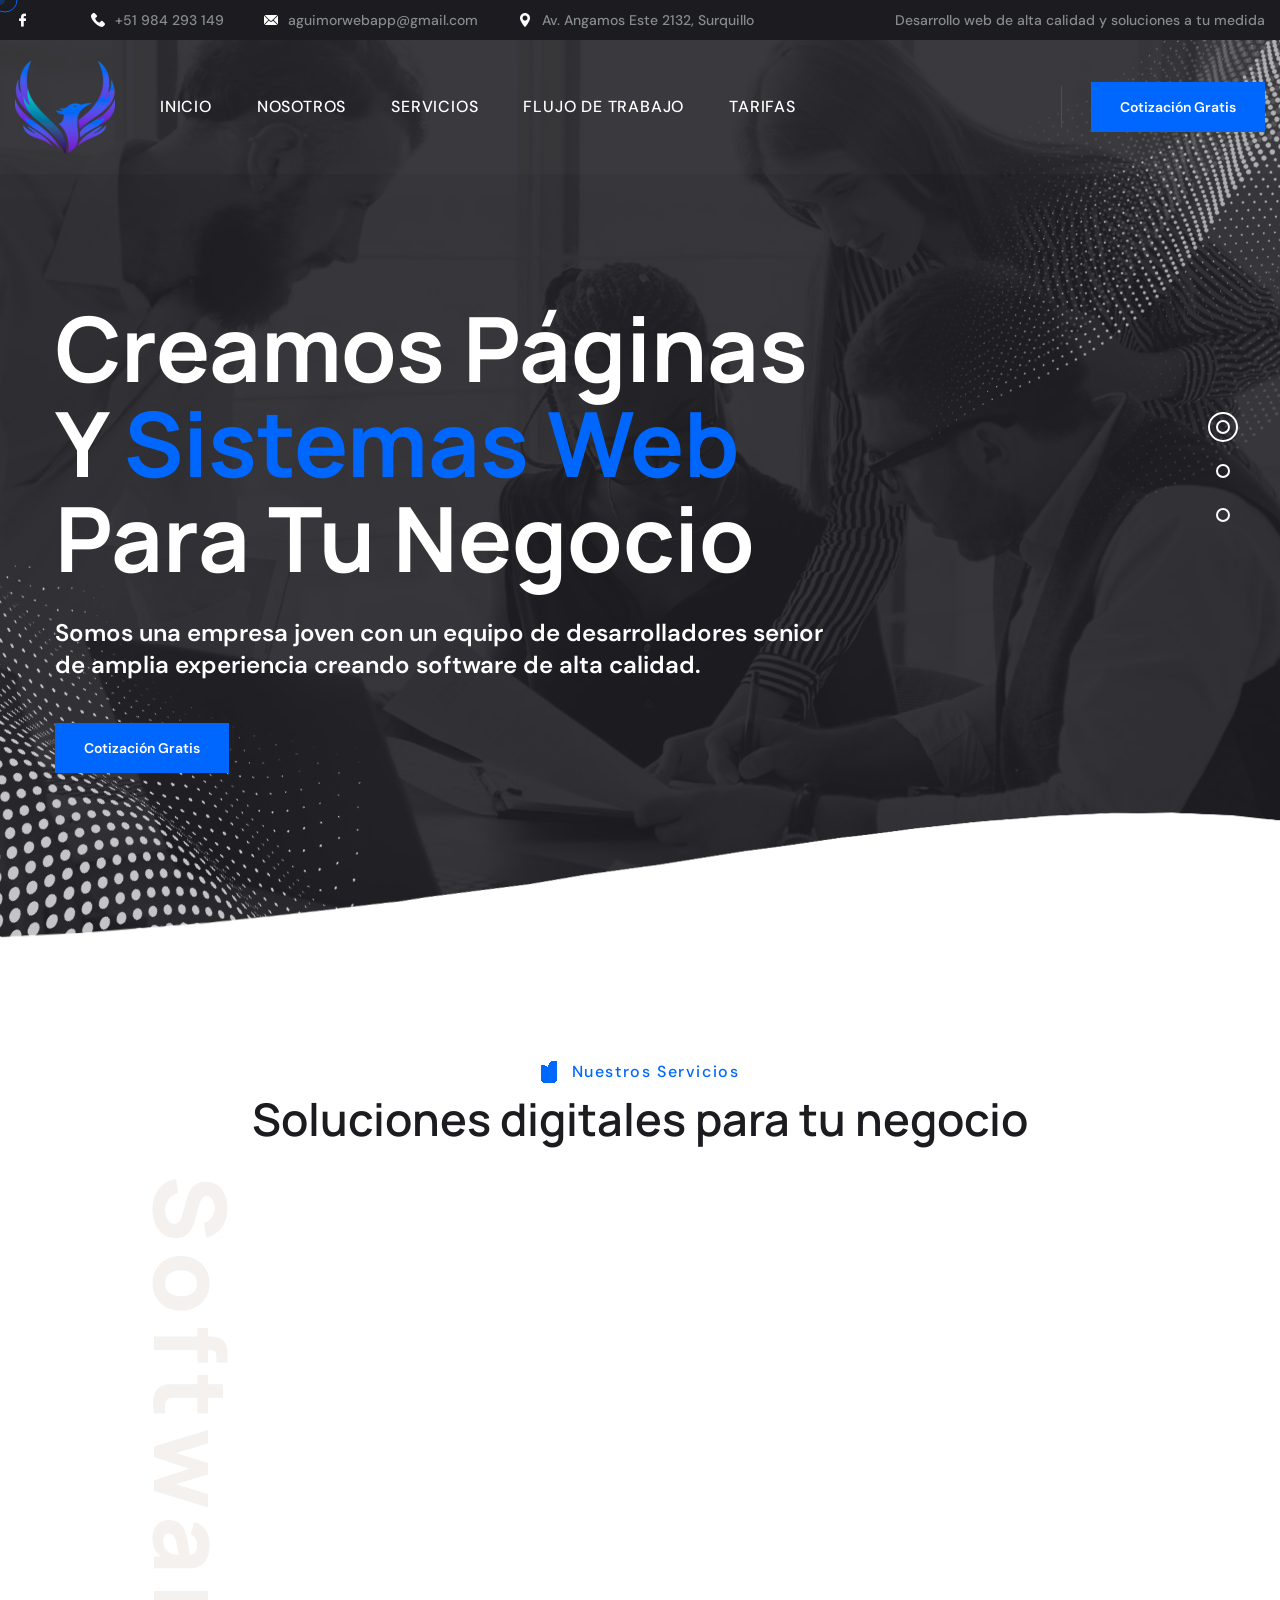
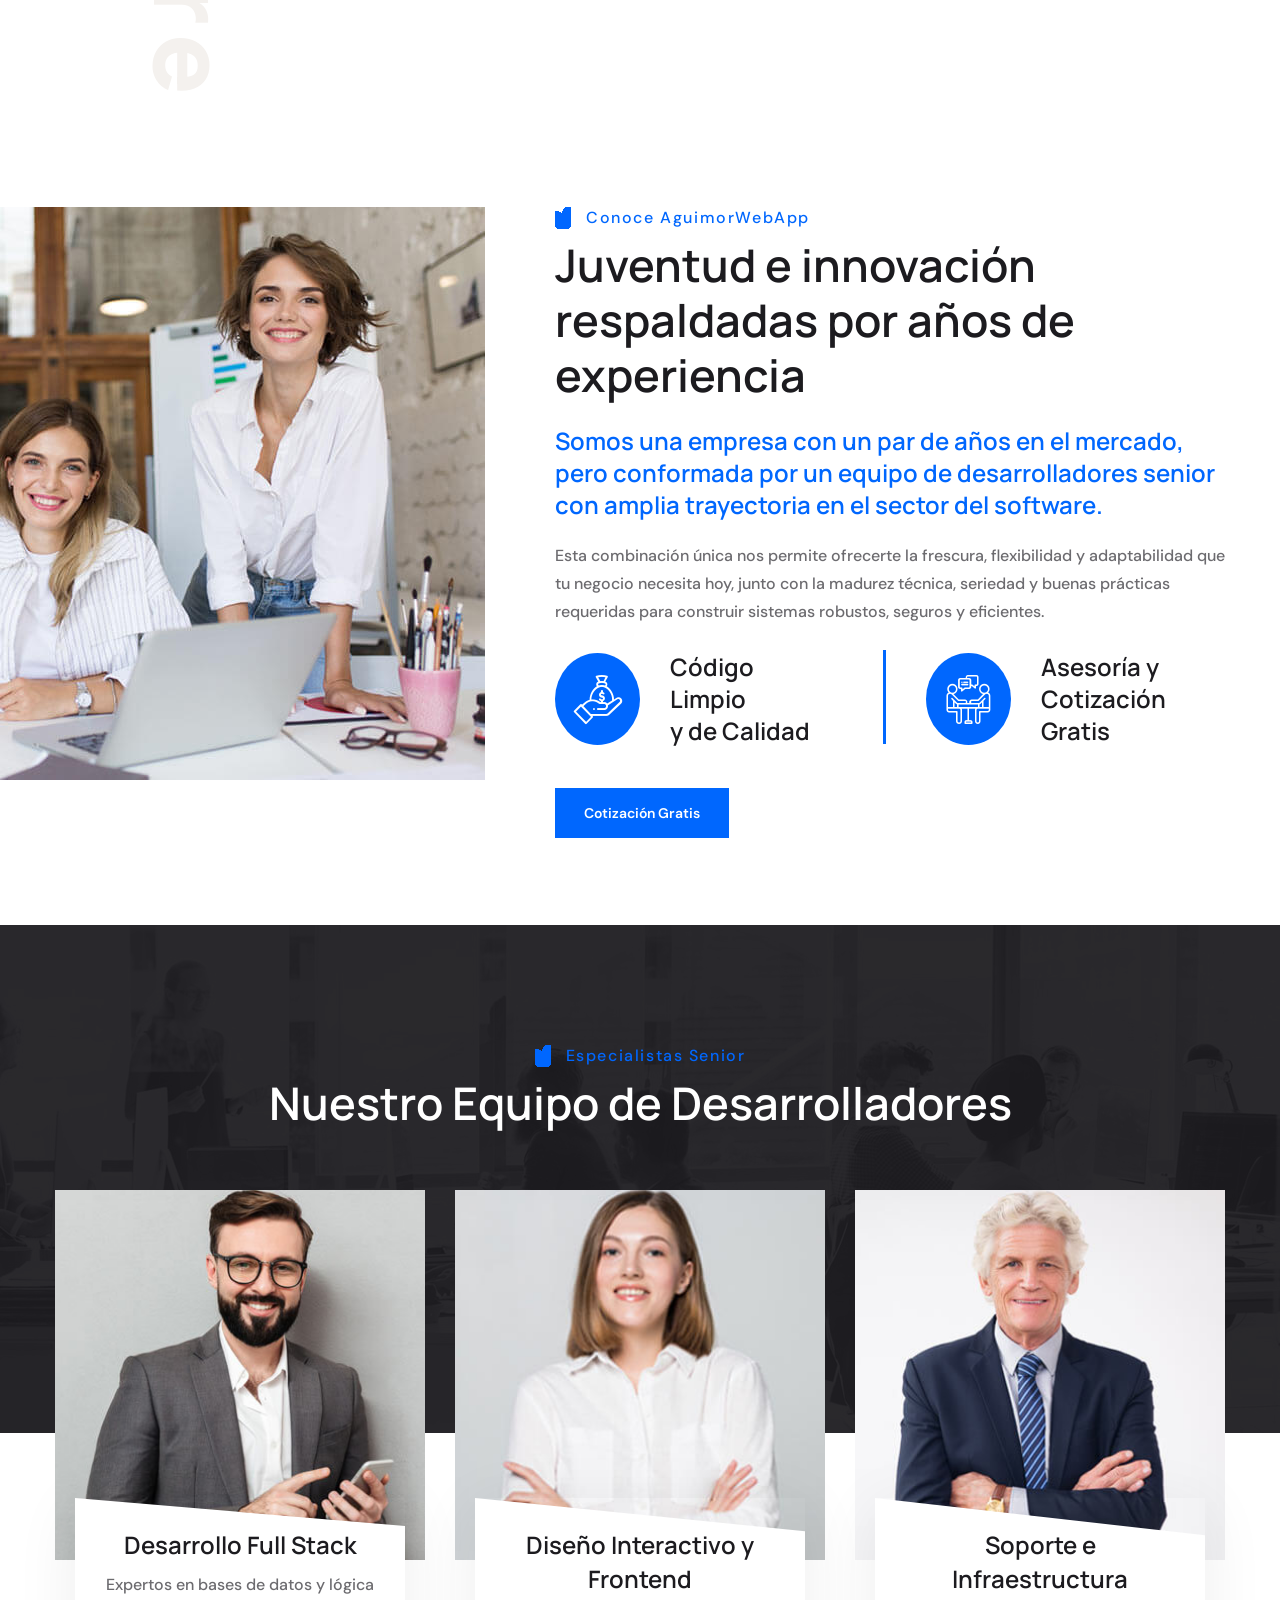
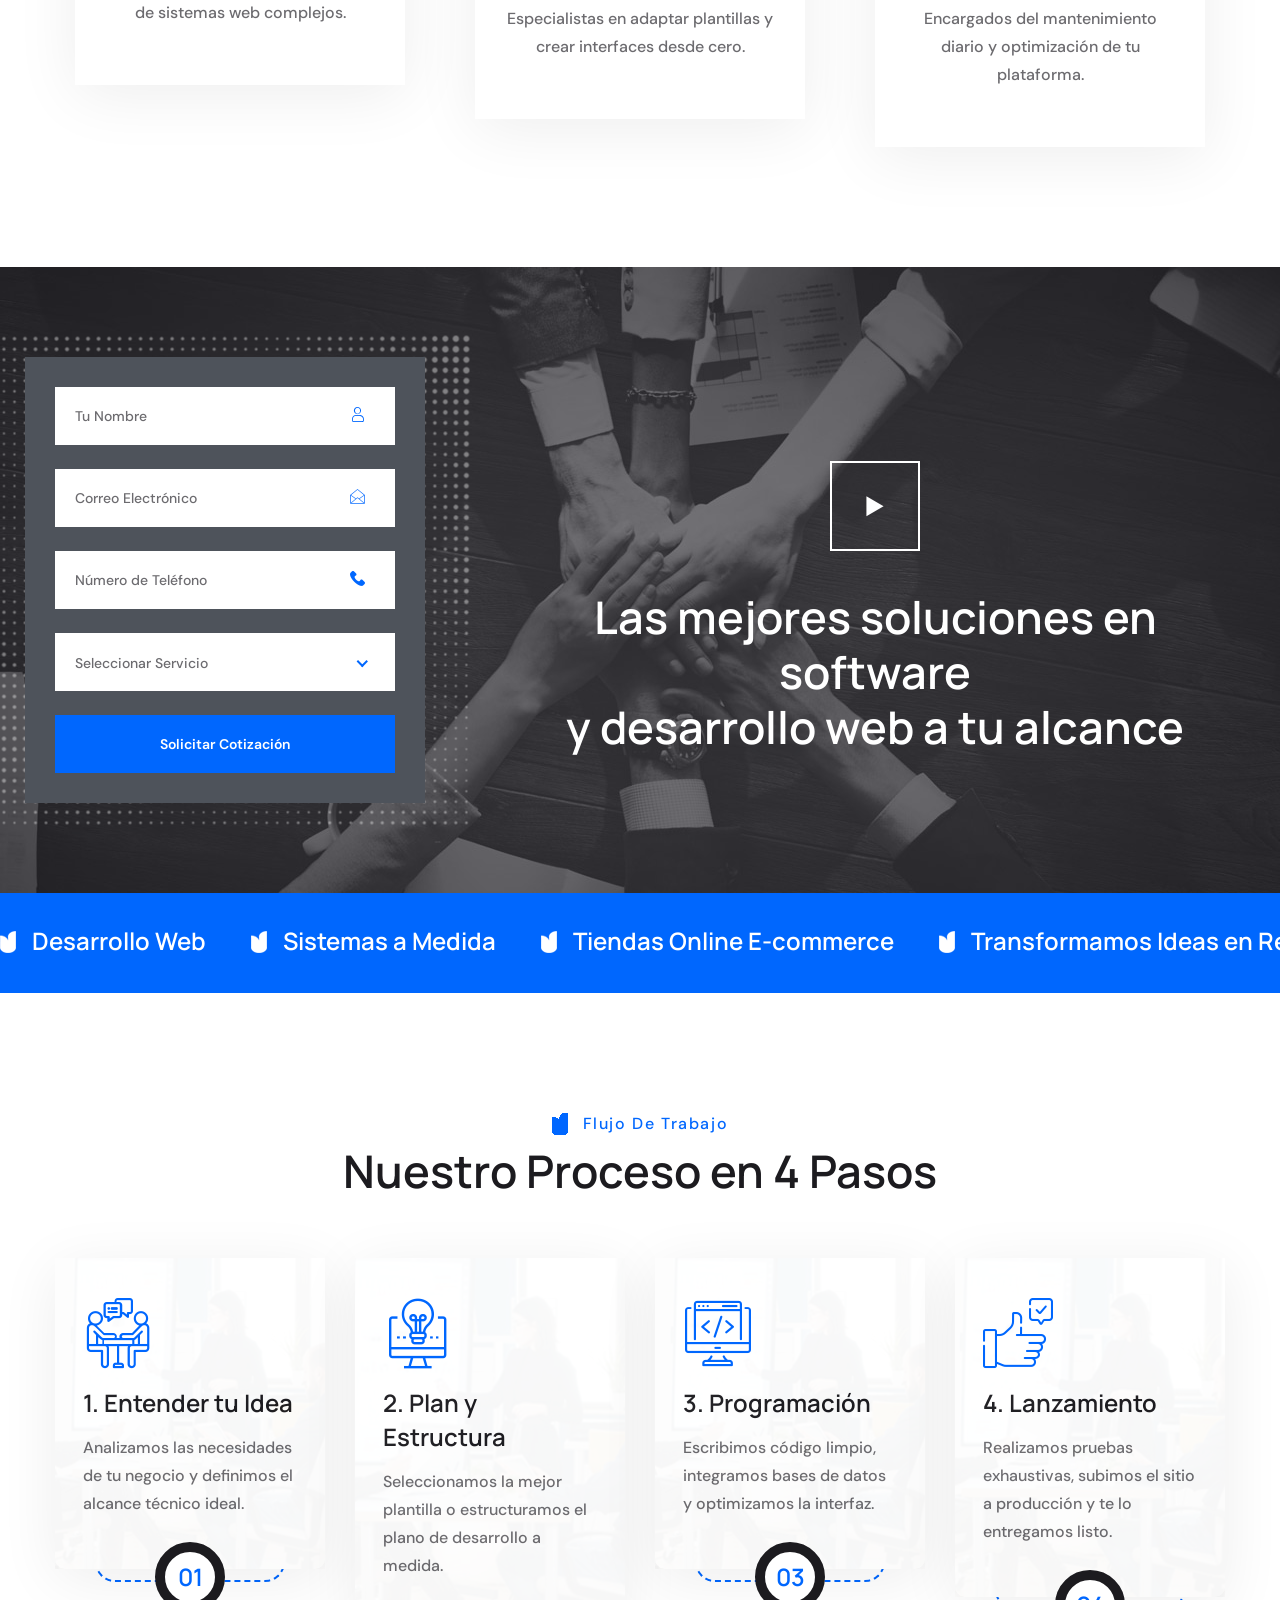
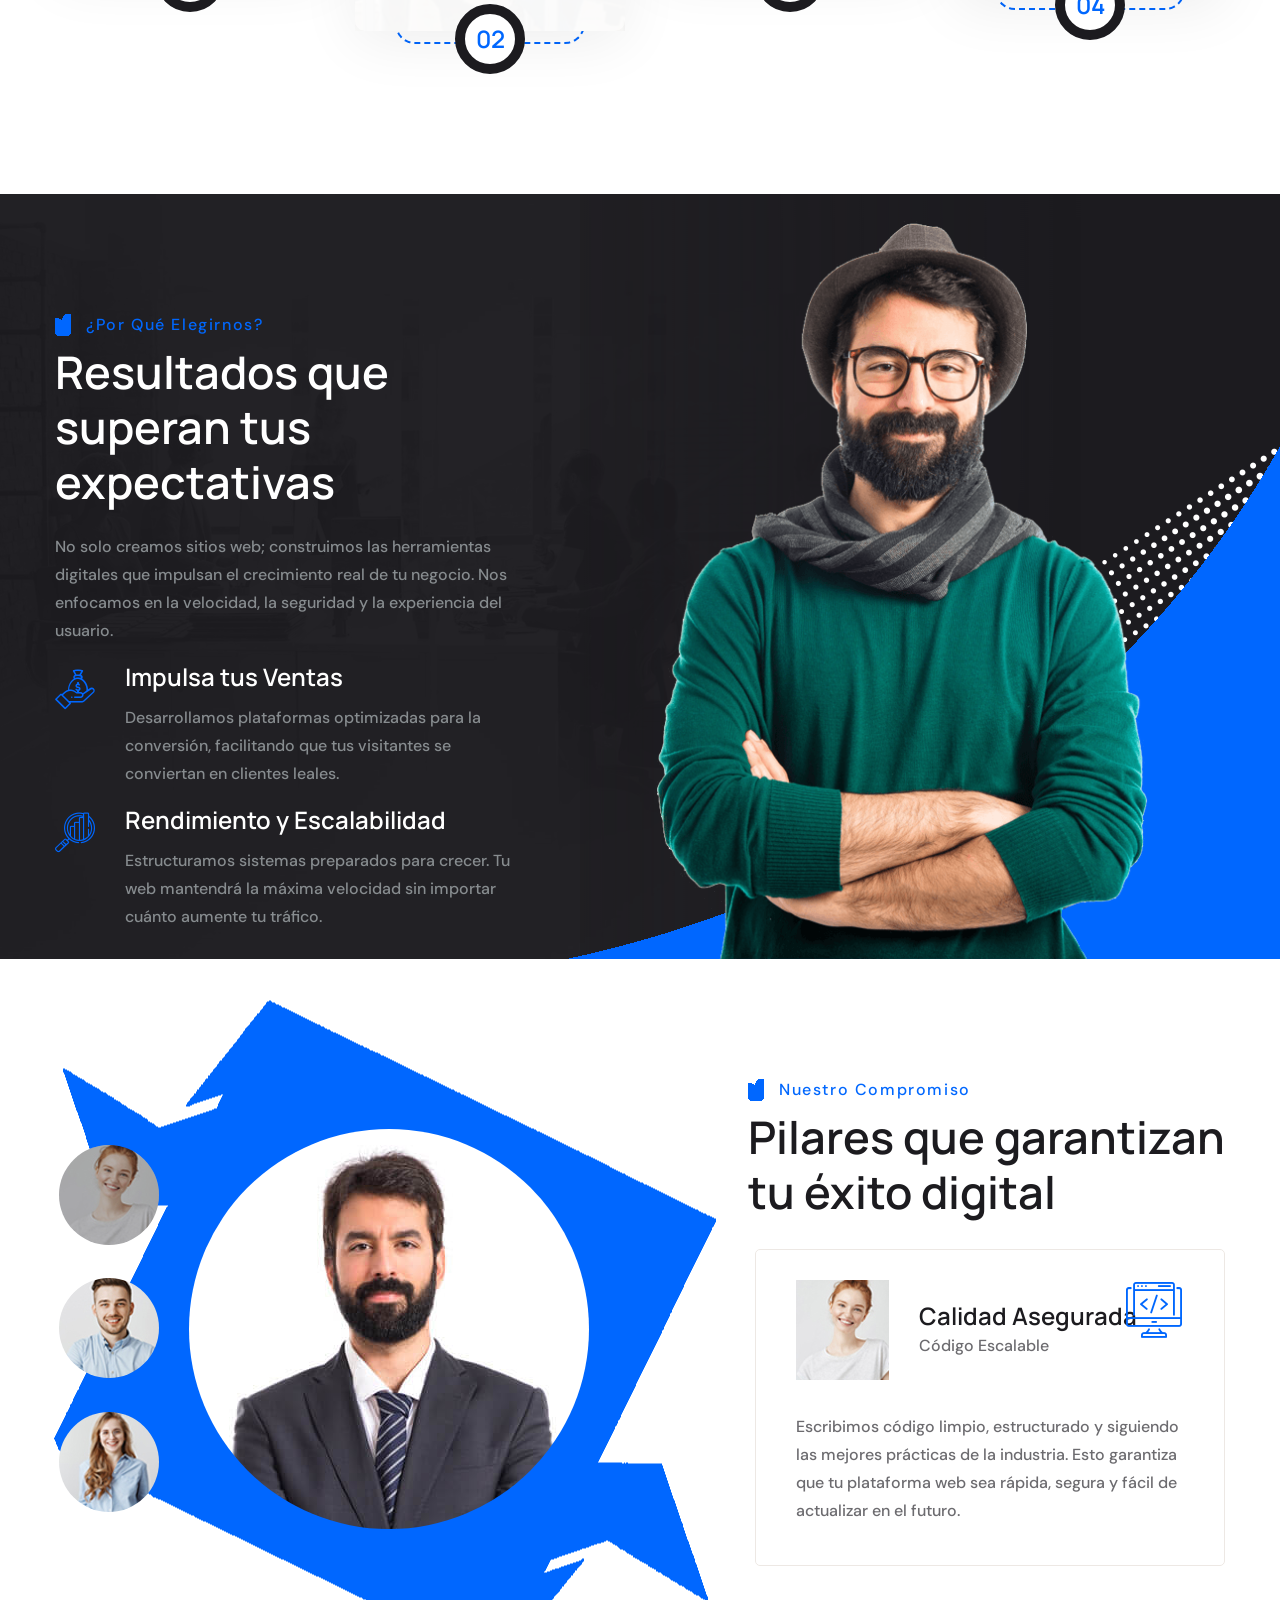
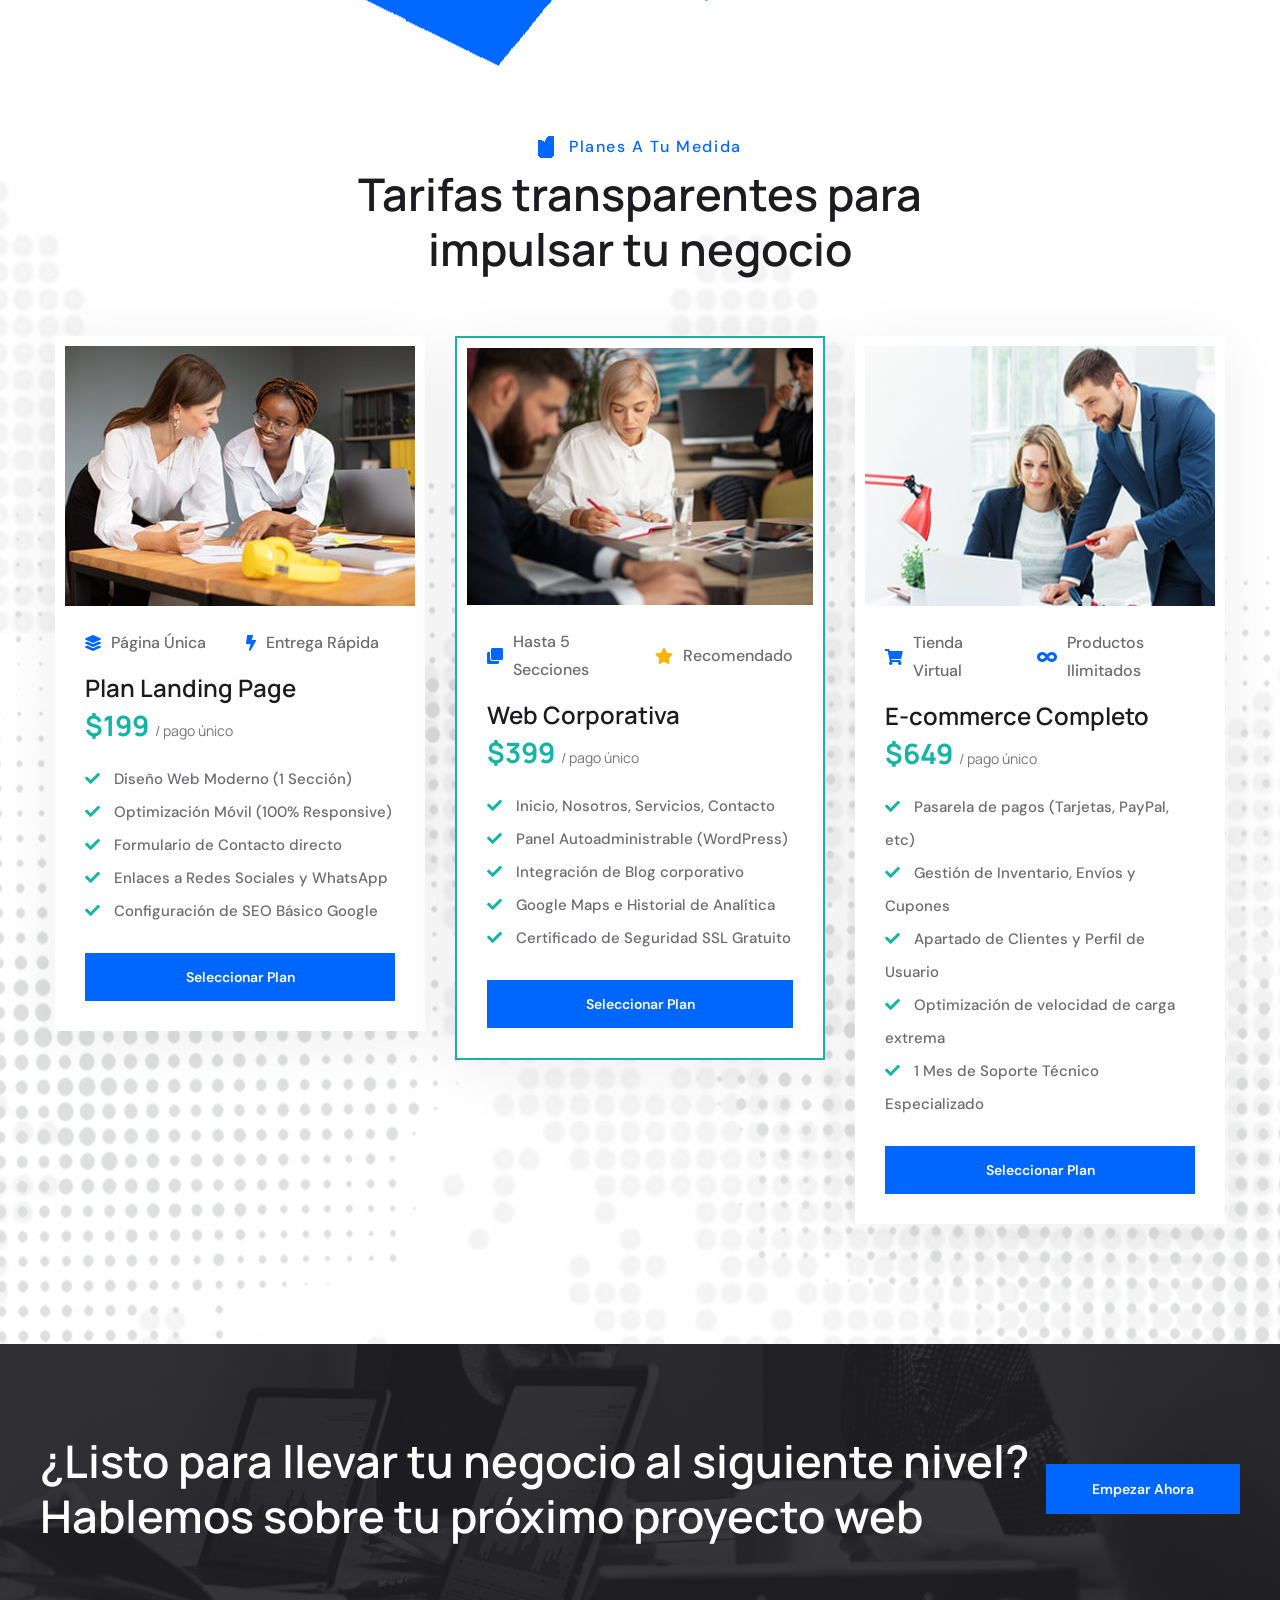
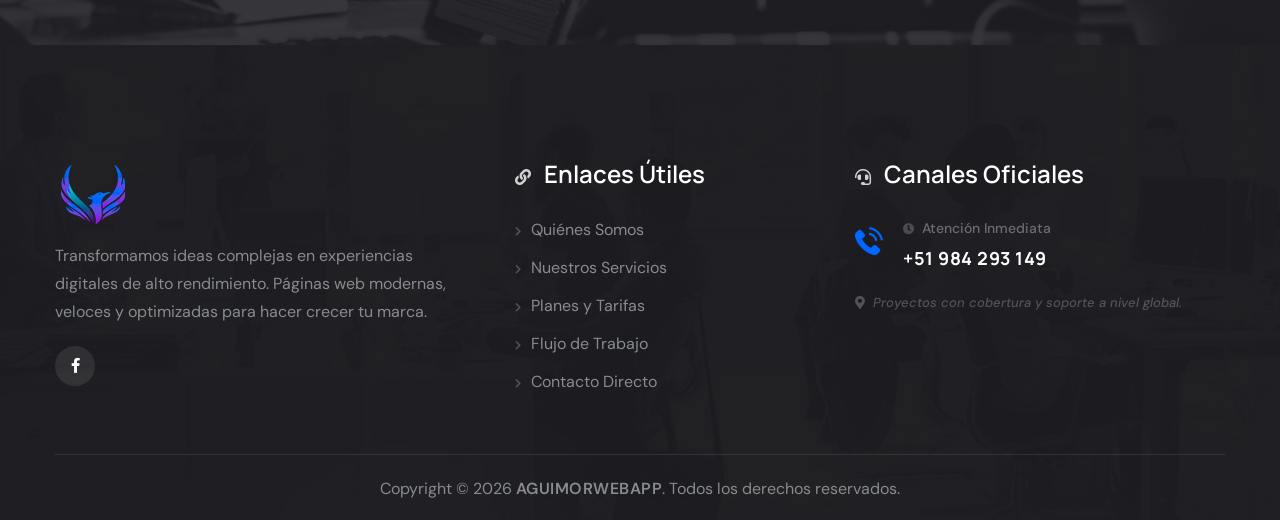
==== index.html @ 5866ac48 "first commit" ====
<!DOCTYPE html>
<html lang="en">


<!-- Mirrored from weblayout.mnsithub.com/php/webplateone/zefxa/index.php by HTTrack Website Copier/3.x [XR&CO'2014], Sun, 17 May 2026 20:14:51 GMT -->
<!-- Added by HTTrack --><meta http-equiv="content-type" content="text/html;charset=UTF-8" /><!-- /Added by HTTrack -->
<head>
    <meta charset="UTF-8" />
    <meta name="viewport" content="width=device-width, initial-scale=1.0" />
    <title>AguimorWebApp || Desarrollo de Páginas Web y Sistemas para Negocios</title>
    <!-- favicons Icons -->
    <link rel="apple-touch-icon" sizes="180x180" href="assets/images/favicons/apple-touch-icon.png" />
    <link rel="icon" type="image/png" sizes="32x32" href="assets/images/favicons/favicon-32x32.png" />
    <link rel="icon" type="image/png" sizes="16x16" href="assets/images/favicons/favicon-16x16.png" />
    <link rel="manifest" href="assets/images/favicons/site.webmanifest" />
    <meta name="description" content="En AguimorWebApp creamos páginas web y sistemas a medida para tu negocio. Páginas informativas, e-commerce y soporte técnico diario por desarrolladores expertos." />

    <!-- fonts -->
    <link rel="preconnect" href="https://fonts.googleapis.com/">

    <link rel="preconnect" href="https://fonts.gstatic.com/" crossorigin>



    <link href="https://fonts.googleapis.com/css2?family=Manrope:wght@200..800&amp;display=swap" rel="stylesheet">

    <link
        href="https://fonts.googleapis.com/css2?family=DM+Sans:ital,opsz,wght@0,9..40,100..1000;1,9..40,100..1000&amp;display=swap"
        rel="stylesheet">

    <link rel="stylesheet" href="assets/vendors/bootstrap/css/bootstrap.min.css" />
    <link rel="stylesheet" href="assets/vendors/animate/animate.min.css" />
    <link rel="stylesheet" href="assets/vendors/animate/custom-animate.css" />
    <link rel="stylesheet" href="assets/vendors/fontawesome/css/all.min.css" />
    <link rel="stylesheet" href="assets/vendors/jarallax/jarallax.css" />
    <link rel="stylesheet" href="assets/vendors/jquery-magnific-popup/jquery.magnific-popup.css" />
    <link rel="stylesheet" href="assets/vendors/odometer/odometer.min.css" />
    <link rel="stylesheet" href="assets/vendors/swiper/swiper.min.css" />
    <link rel="stylesheet" href="assets/vendors/zefxa-icons/style.css">
    <link rel="stylesheet" href="assets/vendors/owl-carousel/owl.carousel.min.css" />
    <link rel="stylesheet" href="assets/vendors/owl-carousel/owl.theme.default.min.css" />
    <link rel="stylesheet" href="assets/vendors/bootstrap-select/css/bootstrap-select.min.css" />
    <link rel="stylesheet" href="assets/vendors/nice-select/nice-select.css" />
    <link rel="stylesheet" href="assets/vendors/jquery-ui/jquery-ui.css" />
    <link rel="stylesheet" href="assets/vendors/reey-font/stylesheet.css" />

    <!-- template styles -->
    <link rel="stylesheet" href="assets/css/zefxa.css" />
    <link rel="stylesheet" href="assets/css/zefxa-responsive.css" />
</head>

<body class="custom-cursor">

    <div class="custom-cursor__cursor"></div>
    <div class="custom-cursor__cursor-two"></div>





    <div class="preloader">
        <div class="preloader__image"></div>
    </div>
    <!-- /.preloader -->





    <div class="page-wrapper">    
        <header class="main-header">
            <div class="main-menu__top">
                <div class="container">
                    <div class="main-menu__top-inner">
                        <div class="main-menu__top-left">
                            <div class="main-menu__social">
                                <a href="https://www.facebook.com/profile.php?id=61550302281507"><i class="icon-facebook"></i></a>
                                
                               
                            </div>
                            <ul class="list-unstyled main-menu__contact-list">
                                <li>
                                    <div class="icon">
                                        <i class="icon-phone-call"></i>
                                    </div>
                                    <div class="text">
                                        <p><a href="tel:+51984293149">+51 984 293 149</a>
                                        </p>
                                    </div>
                                </li>
                                <li>
                                    <div class="icon">
                                        <i class="icon-mail"></i>
                                    </div>
                                    <div class="text">
                                        <p><a href="mailto:aguimorwebapp@gmail.com">aguimorwebapp@gmail.com</a>
                                        </p>
                                    </div>
                                </li>
                               <li>
                                    <div class="icon">
                                        <i class="icon-maps-and-flags"></i>
                                    </div>
                                    <div class="text">
                                        <p>Av. Angamos Este 2132, Surquillo</p>
                                    </div>
                                </li>
                            </ul>
                        </div>
                        <div class="main-menu__top-right">
                            <p class="main-menu__top-text">Desarrollo web de alta calidad y soluciones a tu medida</p>
                        </div>
                    </div>
                </div>
            </div>
            <nav class="main-menu">
                <div class="main-menu__wrapper">
                    <div class="container">
                        <div class="main-menu__wrapper-inner">
                            <div class="main-menu__left">
                                <div class="main-menu__logo">
                                    <a href="#inicio"><img src="assets/images/resources/logo-1.png" alt="AguimorWebApp Logo"></a>
                                </div>
                                <div class="main-menu__main-menu-box">
                                    <a href="#" class="mobile-nav__toggler"><i class="fa fa-bars"></i></a>
                                    <ul class="main-menu__list">
                                        <li>
                                            <a href="#inicio">Inicio
                                                <span class="main-menu-border"></span>
                                            </a>
                                        </li>
                                        <li>
                                            <a href="#nosotros">Nosotros
                                                <span class="main-menu-border"></span>
                                            </a>
                                        </li>
                                        <li>
                                            <a href="#servicios">Servicios
                                                <span class="main-menu-border"></span>
                                            </a>
                                        </li>
                                        <li>
                                            <a href="#proceso">Flujo de Trabajo
                                                <span class="main-menu-border"></span>
                                            </a>
                                        </li>
                                        <li>
                                            <a href="#tarifas">Tarifas
                                                <span class="main-menu-border"></span>
                                            </a>
                                        </li>
                                    </ul>  
                                </div>
                            </div>
                            <div class="main-menu__right">
                                
                                <div class="main-menu__btn-box">
                                    <a href="#cotizar" class="main-menu__btn thm-btn">Cotización Gratis</a>
                                </div>
                            </div>
                        </div>
                    </div>
                </div>
            </nav>
        </header>

        <div class="stricky-header stricked-menu main-menu">
            <div class="sticky-header__content"></div><!-- /.sticky-header__content -->
        </div><!-- /.stricky-header --><!--Main Slider Start-->
<section class="main-slider">
            <div class="swiper-container thm-swiper__slider" data-swiper-options='{"slidesPerView": 1, "loop": true,
                "effect": "fade",
                "pagination": {
                "el": "#main-slider-pagination",
                "type": "bullets",
                "clickable": true
                },
                "navigation": {
                "nextEl": "#main-slider__swiper-button-next",
                "prevEl": "#main-slider__swiper-button-prev"
                },
                "autoplay": {
                    "delay": 8000
                } 
            }'>
                <div class="swiper-wrapper">

                    <div class="swiper-slide">
                        <div class="main-slider__bg"
                            style="background-image: url(assets/images/backgrounds/slider-1-1.jpg);"></div>
                        <div class="main-slider__shape-bg"
                            style="background-image: url(assets/images/shapes/main-slider-shape-bg.png);"></div>
                        <div class="main-slider__shape-1 float-bob-y">
                            <img src="assets/images/shapes/main-slider-shape-1.png" alt="">
                        </div>
                        <div class="main-slider__shape-2 img-bounce">
                            <img src="assets/images/shapes/main-slider-shape-2.png" alt="">
                        </div>
                        <div class="main-slider__shape-3 float-bob-x">
                            <img src="assets/images/shapes/main-slider-shape-3.png" alt="">
                        </div>
                        <div class="container" id="inicio">
                            <div class="row">
                                <div class="col-xl-12">
                                    <div class="main-slider__content">
                                        <h2 class="main-slider__title">Creamos Páginas <br> y <span>Sistemas Web</span> <br>
                                            para tu Negocio</h2>
                                        <p class="main-slider__text">Somos una empresa joven con un equipo de desarrolladores senior <br>
                                            de amplia experiencia creando software de alta calidad.</p>
                                        <div class="main-slider__btn-box">
                                            <a href="#cotizar" class="main-slider__btn thm-btn">Cotización Gratis</a>
                                        </div>
                                    </div>
                                </div>
                            </div>
                        </div>
                    </div>

                    <div class="swiper-slide">
                        <div class="main-slider__bg"
                            style="background-image: url(assets/images/backgrounds/slider-1-2.jpg);"></div>
                        <div class="main-slider__shape-bg"
                            style="background-image: url(assets/images/shapes/main-slider-shape-bg.png);"></div>
                        <div class="main-slider__shape-1 float-bob-y">
                            <img src="assets/images/shapes/main-slider-shape-1.png" alt="">
                        </div>
                        <div class="main-slider__shape-2 img-bounce">
                            <img src="assets/images/shapes/main-slider-shape-2.png" alt="">
                        </div>
                        <div class="main-slider__shape-3 float-bob-x">
                            <img src="assets/images/shapes/main-slider-shape-3.png" alt="">
                        </div>
                        <div class="container" id="inicio">
                            <div class="row">
                                <div class="col-xl-12">
                                    <div class="main-slider__content">
                                        <h2 class="main-slider__title">Impulsa tu Negocio <br> al Mundo <span>Digital</span> <br>
                                            con AguimorWebApp</h2>
                                        <p class="main-slider__text">Diseñamos páginas web y sistemas a medida respaldados por <br>
                                            desarrolladores senior con años de sólida trayectoria en el sector.</p>
                                        <div class="main-slider__btn-box">
                                            <a href="#cotizar" class="main-slider__btn thm-btn">Cotización Gratis</a>
                                        </div>
                                    </div>
                                </div>
                            </div>
                        </div>
                    </div>

                    <div class="swiper-slide">
                        <div class="main-slider__bg"
                            style="background-image: url(assets/images/backgrounds/slider-1-3.jpg);"></div>
                        <div class="main-slider__shape-bg"
                            style="background-image: url(assets/images/shapes/main-slider-shape-bg.png);"></div>
                        <div class="main-slider__shape-1 float-bob-y">
                            <img src="assets/images/shapes/main-slider-shape-1.png" alt="">
                        </div>
                        <div class="main-slider__shape-2 img-bounce">
                            <img src="assets/images/shapes/main-slider-shape-2.png" alt="">
                        </div>
                        <div class="main-slider__shape-3 float-bob-x">
                            <img src="assets/images/shapes/main-slider-shape-3.png" alt="">
                        </div>
                        <div class="container">
                            <div class="row">
                                <div class="col-xl-12">
                                    <div class="main-slider__content">
                                        <h2 class="main-slider__title">Páginas a Medida <br> y <span>Soporte Diario</span> <br>
                                            para tu Web</h2>
                                        <p class="main-slider__text">Desarrollamos desde cero o usando tu plantilla favorita. <br>
                                            Incluimos mantenimiento continuo para que nunca dejes de vender.</p>
                                        <div class="main-slider__btn-box">
                                            <a href="#cotizar" class="main-slider__btn thm-btn">Cotización Gratis</a>
                                        </div>
                                    </div>
                                </div>
                            </div>
                        </div>
                    </div>



                </div>

                <div class="swiper-pagination" id="main-slider-pagination"></div>
                <!-- If we need navigation buttons -->

            </div>
        </section>
        <!--Main Slider End--><!--Services One Start-->
<section class="services-one" id="servicios">
            <h3 class="services-one__big-text">Software</h3>
            <div class="container">
                <div class="section-title text-center">
                    <div class="section-title__tagline-box">
                        <div class="section-title__tagline-shape">
                            <img src="assets/images/shapes/section-title-tagline-shape.png" alt="">
                        </div>
                        <span class="section-title__tagline">Nuestros Servicios</span>
                    </div>
                    <h2 class="section-title__title">Soluciones digitales para tu negocio</h2>
                </div>
                <div class="row">
                    <div class="col-xl-3 col-lg-6 col-md-6 wow fadeInLeft" data-wow-delay="100ms">
                        <div class="services-one__single">
                            <div class="services-one__img-box">
                                <div class="services-one__img">
                                    <img src="assets/images/services/services-1-1.jpg" alt="Páginas Informativas">
                                </div>
                            </div>
                            <div class="services-one__content-wrap">
                                <div class="services-one__icon">
                                    <span class="icon-coding"></span>
                                </div>
                                <div class="services-one__content">
                                    <h3 class="services-one__title"><a href="#cotizar">Páginas Informativas</a></h3>
                                    <p class="services-one__text">Muestra tu identidad, servicios y capta clientes. Diseños desde cero o usando plantillas adaptadas a tu gusto.</p>
                                </div>
                            </div>
                        </div>
                    </div>
                    <div class="col-xl-3 col-lg-6 col-md-6 wow fadeInLeft" data-wow-delay="300ms">
                        <div class="services-one__single">
                            <div class="services-one__img-box">
                                <div class="services-one__img">
                                    <img src="assets/images/services/services-1-2.jpg" alt="E-commerce y Tiendas Online">
                                </div>
                            </div>
                            <div class="services-one__content-wrap">
                                <div class="services-one__icon">
                                    <span class="icon-curve"></span>
                                </div>
                                <div class="services-one__content">
                                    <h3 class="services-one__title"><a href="#cotizar">E-commerce / Tiendas</a></h3>
                                    <p class="services-one__text">Lleva tus ventas al siguiente nivel con un carrito de compras intuitivo, seguro y totalmente optimizado.</p>
                                </div>
                            </div>
                        </div>
                    </div>
                    <div class="col-xl-3 col-lg-6 col-md-6 wow fadeInRight" data-wow-delay="600ms">
                        <div class="services-one__single">
                            <div class="services-one__img-box">
                                <div class="services-one__img">
                                    <img src="assets/images/services/services-1-3.jpg" alt="Sistemas Web Administrativos">
                                </div>
                            </div>
                            <div class="services-one__content-wrap">
                                <div class="services-one__icon">
                                    <span class="icon-creative"></span>
                                </div>
                                <div class="services-one__content">
                                    <h3 class="services-one__title"><a href="#cotizar">Sistemas Administrativos</a></h3>
                                    <p class="services-one__text">Sistemas a medida con bases de datos para automatizar procesos, gestionar usuarios, inventarios o control interno.</p>
                                </div>
                            </div>
                        </div>
                    </div>
                    <div class="col-xl-3 col-lg-6 col-md-6 wow fadeInRight" data-wow-delay="900ms">
                        <div class="services-one__single">
                            <div class="services-one__img-box">
                                <div class="services-one__img">
                                    <img src="assets/images/services/services-1-4.jpg" alt="Soporte y Mantenimiento Diario">
                                </div>
                            </div>
                            <div class="services-one__content-wrap">
                                <div class="services-one__icon">
                                    <span class="icon-productivity"></span>
                                </div>
                                <div class="services-one__content">
                                    <h3 class="services-one__title"><a href="#soporte">Soporte y Mantenimiento</a></h3>
                                    <p class="services-one__text">Cuidamos de tu web todos los días. Soporte continuo para asegurar que tu plataforma funcione al 100% siempre.</p>
                                </div>
                            </div>
                        </div>
                    </div>
                    </div>
            </div>
        </section>
        <!--Services One End-->        <!--About One Start-->
        <section class="about-one" id="nosotros">
            <div class="container">
                <div class="row">
                    <div class="col-xl-5">
                        <div class="about-one__left wow fadeInLeft" data-wow-delay="100ms">
                            <div class="about-one__img">
                                <img src="assets/images/resources/about-one-img-1.jpg" alt="Equipo de AguimorWebApp">
                            </div>
                        </div>
                    </div>
                    <div class="col-xl-7">
                        <div class="about-one__right wow fadeInRight" data-wow-delay="300ms">
                            <div class="section-title text-left">
                                <div class="section-title__tagline-box">
                                    <div class="section-title__tagline-shape">
                                        <img src="assets/images/shapes/section-title-tagline-shape.png" alt="">
                                    </div>
                                    <span class="section-title__tagline">Conoce AguimorWebApp</span>
                                </div>
                                <h2 class="section-title__title">Juventud e innovación respaldadas por años de experiencia</h2>
                            </div>
                            <p class="about-one__big-text">Somos una empresa con un par de años en el mercado, pero conformada por un equipo de desarrolladores senior con amplia trayectoria en el sector del software.</p>
                            <p class="about-one__text">Esta combinación única nos permite ofrecerte la frescura, flexibilidad y adaptabilidad que tu negocio necesita hoy, junto con la madurez técnica, seriedad y buenas prácticas requeridas para construir sistemas robustos, seguros y eficientes.</p>
                            <ul class="about-one__points list-unstyled">
                                <li>
                                    <div class="icon">
                                        <span class="icon-profit"></span>
                                    </div>
                                    <h4>Código Limpio <br> y de Calidad</h4>
                                </li>
                                <li>
                                    <div class="icon">
                                        <span class="icon-discussion"></span>
                                    </div>
                                    <h4>Asesoría y <br> Cotización Gratis</h4>
                                </li>
                            </ul>
                            <div class="about-one__btn-box">
                                <a href="#cotizar" class="about-one__btn thm-btn">Cotización Gratis</a>
                            </div>
                        </div>
                    </div>
                </div>
            </div>
        </section>
        <!--About One End-->        <!--Team One Start-->
        <section class="team-one">
            <div class="team-one__bg-box">
                <div class="team-one__bg" style="background-image: url(assets/images/backgrounds/team-one-bg.jpg);">
                </div>
            </div>
            <div class="container">
                <div class="section-title text-center">
                    <div class="section-title__tagline-box">
                        <div class="section-title__tagline-shape">
                            <img src="assets/images/shapes/section-title-tagline-shape.png" alt="">
                        </div>
                        <span class="section-title__tagline">Especialistas Senior</span>
                    </div>
                    <h2 class="section-title__title">Nuestro Equipo de Desarrolladores</h2>
                </div>
                <div class="row">
                    <div class="col-xl-4 col-lg-4 wow fadeInLeft" data-wow-delay="100ms">
                        <div class="team-one__single">
                            <div class="team-one__img-box">
                                <div class="team-one__img">
                                    <img src="assets/images/team/team-1-1.jpg" alt="Desarrollador Full Stack Senior">
                                </div>
                            </div>
                            <div class="team-one__content-inner">
                                <div class="team-one__content">
                                    <h3 class="team-one__name"><a href="#cotizar">Desarrollo Full Stack</a></h3>
                                    <p class="team-one__sub-title">Expertos en bases de datos y lógica de sistemas web complejos.</p>
                                    
                                </div>
                            </div>
                        </div>
                    </div>
                    <div class="col-xl-4 col-lg-4 wow fadeInUp" data-wow-delay="200ms">
                        <div class="team-one__single">
                            <div class="team-one__img-box">
                                <div class="team-one__img">
                                    <img src="assets/images/team/team-1-2.jpg" alt="Especialista Frontend y UI">
                                </div>
                            </div>
                            <div class="team-one__content-inner">
                                <div class="team-one__content">
                                    <h3 class="team-one__name"><a href="#cotizar">Diseño Interactivo y Frontend</a></h3>
                                    <p class="team-one__sub-title">Especialistas en adaptar plantillas y crear interfaces desde cero.</p>
                                   
                                </div>
                            </div>
                        </div>
                    </div>
                    <div class="col-xl-4 col-lg-4 wow fadeInRight" data-wow-delay="300ms">
                        <div class="team-one__single">
                            <div class="team-one__img-box">
                                <div class="team-one__img">
                                    <img src="assets/images/team/team-1-3.jpg" alt="Especialista en Soporte y Mantenimiento">
                                </div>
                            </div>
                            <div class="team-one__content-inner">
                                <div class="team-one__content">
                                    <h3 class="team-one__name"><a href="#cotizar">Soporte e Infraestructura</a></h3>
                                    <p class="team-one__sub-title">Encargados del mantenimiento diario y optimización de tu plataforma.</p>
                                    
                                </div>
                            </div>
                        </div>
                    </div>
                    </div>
            </div>
        </section>
        <!--Team One End-->        <!--Contact One Start-->
        <section class="contact-one" id="cotizar">
            <div class="contact-one__bg" style="background-image: url(assets/images/backgrounds/contact-one-bg.jpg);">
            </div>
            <div class="container">
                <div class="row">
                    <div class="col-xl-4 col-lg-5">
                        <div class="contact-one__left wow slideInLeft" data-wow-delay="100ms"
                            data-wow-duration="2500ms">
                            <div class="contact-one__from-shape-1">
                                <img src="assets/images/shapes/contact-one-form-shape-1.png" alt="">
                            </div>
                           <form class="contact-form-validated contact-one__form" action="assets/inc/sendemail.php" method="post" novalidate="novalidate">
    <div class="row">
        <div class="col-xl-12">
            <div class="contact-one__input-box">
                <input type="text" name="username" placeholder="Tu Nombre" required="">
                <div class="contact-one__input-box-icon">
                    <span class="icon-people"></span>
                </div>
            </div>
        </div>
        <div class="col-xl-12">
            <div class="contact-one__input-box">
                <input type="email" name="email" placeholder="Correo Electrónico" required="">
                <div class="contact-one__input-box-icon">
                    <span class="icon-open-mail"></span>
                </div>
            </div>
        </div>
        <div class="col-xl-12">
            <div class="contact-one__input-box">
                <input type="text" name="phone" placeholder="Número de Teléfono" required="">
                <div class="contact-one__input-box-icon">
                    <span class="icon-phone-call"></span>
                </div>
            </div>
        </div>
        <div class="col-xl-12">
            <div class="contact-one__input-box">
                <div class="contact-one__input-box-icon">
                    <span class="icon-edit"></span>
                </div>
                <div class="select-box">
                    <select class="wide" name="service" required="">
                        <option value="" data-display="Seleccionar Servicio">Servicio de Interés</option>
                        <option value="Páginas Informativas">Páginas Informativas</option>
                        <option value="E-commerce / Tiendas Online">E-commerce / Tiendas Online</option>
                        <option value="Sistemas Web / Administrativos">Sistemas Web / Administrativos</option>
                        <option value="Soporte y Mantenimiento Diario">Soporte y Mantenimiento Diario</option>
                    </select>
                </div>
            </div>
        </div>
        <div class="col-xl-12">
            <div class="contact-one__btn-box">
                <button type="submit" class="thm-btn contact-one__btn">Solicitar Cotización</button>
            </div>
        </div>
    </div>
</form>
                            <div class="result"></div>
                        </div>
                    </div>
                    <div class="col-xl-8 col-lg-7">
                        <div class="contact-one__right">
                            <div class="contact-one__video-link wow zoomIn" data-wow-delay="100ms"
                                data-wow-duration="3500ms">
                                <a href="https://www.youtube.com/watch?v=Get7rqXYrbQ" class="video-popup">
                                    <div class="contact-one__video-icon">
                                        <span class="icon-play-button"></span>
                                        <i class="ripple"></i>
                                    </div>
                                </a>
                                <h4 class="contact-one__video-text">Las mejores soluciones en software <br> y desarrollo web a tu alcance</h4>
                            </div>
                        </div>
                    </div>
                </div>
            </div>
        </section>
        <!--Contact One End-->        <!--Sliding Text Start-->
       <section class="sliding-text">
            <div class="sliding-text__inner">
                <ul class="sliding-text__list marquee_mode-1 list-unstyled">
                    <li>
                        <div class="icon">
                            <img src="assets/images/resources/sliding-text-img-1.png" alt="Icono AguimorWebApp">
                        </div>
                        <p>Desarrollo Web</p>
                    </li>
                    <li>
                        <div class="icon">
                            <img src="assets/images/resources/sliding-text-img-1.png" alt="Icono AguimorWebApp">
                        </div>
                        <p>Sistemas a Medida</p>
                    </li>
                    <li>
                        <div class="icon">
                            <img src="assets/images/resources/sliding-text-img-1.png" alt="Icono AguimorWebApp">
                        </div>
                        <p>Tiendas Online E-commerce</p>
                    </li>
                    <li>
                        <div class="icon">
                            <img src="assets/images/resources/sliding-text-img-1.png" alt="Icono AguimorWebApp">
                        </div>
                        <p>Transformamos Ideas en Realidad</p>
                    </li>
                    <li>
                        <div class="icon">
                            <img src="assets/images/resources/sliding-text-img-1.png" alt="Icono AguimorWebApp">
                        </div>
                        <p>Consultoría Tecnológica</p>
                    </li>
                    <li>
                        <div class="icon">
                            <img src="assets/images/resources/sliding-text-img-1.png" alt="Icono AguimorWebApp">
                        </div>
                        <p>Soporte y Mantenimiento Diario</p>
                    </li>
                </ul>
            </div>
        </section>
        <!--Sliding Text End-->        <!--Process One Start-->
        <section class="process-one" id="proceso">
            <div class="container">
                <div class="section-title text-center">
                    <div class="section-title__tagline-box">
                        <div class="section-title__tagline-shape">
                            <img src="assets/images/shapes/section-title-tagline-shape.png" alt="">
                        </div>
                        <span class="section-title__tagline">Flujo de Trabajo</span>
                    </div>
                    <h2 class="section-title__title">Nuestro Proceso en 4 Pasos</h2>
                </div>
                <div class="row">
                    <div class="col-xl-3 col-lg-6 col-md-6 wow fadeInLeft" data-wow-delay="100ms">
                        <div class="process-one__single-inner">
                            <div class="process-one__single-shape"></div>
                            <div class="process-one__single">
                                <div class="process-one__single-bg"
                                    style="background-image: url(assets/images/resources/process-one-single-bg.jpg);">
                                </div>
                                <div class="process-one__icon">
                                    <span class="icon-discussion"></span>
                                </div>
                                <h3 class="process-one__title">1. Entender tu Idea</h3>
                                <p class="process-one__text">Analizamos las necesidades de tu negocio y definimos el alcance técnico ideal.</p>
                                <div class="process-one__count"></div>
                            </div>
                        </div>
                    </div>
                    <div class="col-xl-3 col-lg-6 col-md-6 wow fadeInLeft" data-wow-delay="200ms">
                        <div class="process-one__single-inner">
                            <div class="process-one__single-shape"></div>
                            <div class="process-one__single">
                                <div class="process-one__single-bg"
                                    style="background-image: url(assets/images/resources/process-one-single-bg.jpg);">
                                </div>
                                <div class="process-one__icon">
                                    <span class="icon-creative"></span>
                                </div>
                                <h3 class="process-one__title">2. Plan y Estructura</h3>
                                <p class="process-one__text">Seleccionamos la mejor plantilla o estructuramos el plano de desarrollo a medida.</p>
                                <div class="process-one__count"></div>
                            </div>
                        </div>
                    </div>
                    <div class="col-xl-3 col-lg-6 col-md-6 wow fadeInRight" data-wow-delay="300ms">
                        <div class="process-one__single-inner">
                            <div class="process-one__single-shape"></div>
                            <div class="process-one__single">
                                <div class="process-one__single-bg"
                                    style="background-image: url(assets/images/resources/process-one-single-bg.jpg);">
                                </div>
                                <div class="process-one__icon">
                                    <span class="icon-coding"></span>
                                </div>
                                <h3 class="process-one__title">3. Programación</h3>
                                <p class="process-one__text">Escribimos código limpio, integramos bases de datos y optimizamos la interfaz.</p>
                                <div class="process-one__count"></div>
                            </div>
                        </div>
                    </div>
                    <div class="col-xl-3 col-lg-6 col-md-6 wow fadeInRight" data-wow-delay="400ms">
                        <div class="process-one__single-inner">
                            <div class="process-one__single-shape"></div>
                            <div class="process-one__single">
                                <div class="process-one__single-bg"
                                    style="background-image: url(assets/images/resources/process-one-single-bg.jpg);">
                                </div>
                                <div class="process-one__icon">
                                    <span class="icon-like"></span>
                                </div>
                                <h3 class="process-one__title">4. Lanzamiento</h3>
                                <p class="process-one__text">Realizamos pruebas exhaustivas, subimos el sitio a producción y te lo entregamos listo.</p>
                                <div class="process-one__count"></div>
                            </div>
                        </div>
                    </div>
                    </div>
            </div>
        </section>
        <!--Process One End-->        <!--Why We Are Start-->
        <section class="why-we-are" id="beneficios">
            <div class="why-we-are__bg" style="background-image: url(assets/images/backgrounds/why-we-are-bg.jpg);">
            </div>
            <div class="why-we-are__bg-shape"
                style="background-image: url(assets/images/shapes/why-we-are-bg-shape.png);"></div>
            <div class="why-we-are__shape-1">
                <img src="assets/images/shapes/why-we-are-shape-1.png" alt="">
            </div>
            <div class="why-we-are__shape-2">
                <img src="assets/images/shapes/why-we-are-shape-2.png" alt="">
            </div>
            <div class="container">
                <div class="row">
                    <div class="col-xl-5">
                        <div class="why-we-are__left">
                            <div class="section-title text-left">
                                <div class="section-title__tagline-box">
                                    <div class="section-title__tagline-shape">
                                        <img src="assets/images/shapes/section-title-tagline-shape.png" alt="">
                                    </div>
                                    <span class="section-title__tagline">¿Por qué elegirnos?</span>
                                </div>
                                <h2 class="section-title__title">Resultados que superan tus expectativas</h2>
                            </div>
                            <p class="why-we-are__text">No solo creamos sitios web; construimos las herramientas digitales que impulsan el crecimiento real de tu negocio. Nos enfocamos en la velocidad, la seguridad y la experiencia del usuario.</p>
                            <ul class="why-we-are__points-box list-unstyled">
                                <li>
                                    <div class="icon">
                                        <span class="icon-profit"></span>
                                    </div>
                                    <div class="content">
                                        <h3>Impulsa tus Ventas</h3>
                                        <p>Desarrollamos plataformas optimizadas para la conversión, facilitando que tus visitantes se conviertan en clientes leales.</p>
                                    </div>
                                </li>
                                <li>
                                    <div class="icon">
                                        <span class="icon-analytics1"></span>
                                    </div>
                                    <div class="content">
                                        <h3>Rendimiento y Escalabilidad</h3>
                                        <p>Estructuramos sistemas preparados para crecer. Tu web mantendrá la máxima velocidad sin importar cuánto aumente tu tráfico.</p>
                                    </div>
                                </li>
                            </ul>
                        </div>
                    </div>
                    <div class="col-xl-7">
                        <div class="why-we-are__right">
                            <div class="why-we-are__img wow slideInRight animated" data-wow-delay="0.1s"
                                data-wow-duration="1500ms">
                                <img src="assets/images/resources/why-we-are-img-1.png" alt="Ventajas de AguimorWebApp">
                            </div>
                        </div>
                    </div>
                </div>
            </div>
        </section>
        <!--Why We Are End-->        <!--Testimonial One Start-->
        <section class="testimonial-one" id="garantias">
            <div class="container">
                <div class="testimonial-one__inner">
                    <div class="testimonial-one__top">
                        <div class="section-title text-left">
                            <div class="section-title__tagline-box">
                                <div class="section-title__tagline-shape">
                                    <img src="assets/images/shapes/section-title-tagline-shape.png" alt="">
                                </div>
                                <span class="section-title__tagline">Nuestro Compromiso</span>
                            </div>
                            <h2 class="section-title__title">Pilares que garantizan <br> tu éxito digital</h2>
                        </div>
                    </div>
                    <div class="testimonial-one__main-content">
                        <div class="swiper-container" id="testimonial-one__carousel">
                            <div class="swiper-wrapper">
                                <div class="swiper-slide">
                                    <div class="testimonial-one__main-content-inner">
                                        <div class="row">
                                            <div class="col-xl-7">
                                                <div class="testimonial-one__left">
                                                    <div class="testimonial-one__img-box">
                                                         <img src="assets/images/testimonial/testimonial-one-img-1.jpg"
                                                            alt="Código limpio y escalable">
                                                        <div class="testimonial-one__shape-1">
                                                            <img src="assets/images/shapes/testimonial-one-shape-1.png"
                                                                alt="">
                                                        </div>
                                                        <div class="testimonial-one__shape-2">
                                                            <!--<img src="assets/images/shapes/testimonial-one-shape-2.png"
                                                                alt="">!-->
                                                        </div>
                                                    </div>
                                                </div>
                                            </div>
                                            <div class="col-xl-5">
                                                <div class="testimonial-one__right">
                                                    <div class="testimonial-one__single">
                                                        <div class="testimonial-one__client-info-box">
                                                            <div class="testimonial-one__client-img">
                                                                <img src="assets/images/testimonial/testimonial-1-1.jpg"
                                                                    alt="Calidad de código">
                                                            </div>
                                                            <div class="testimonial-one__client-content">
                                                                <h5 class="testimonial-one__client-name">Calidad Asegurada</h5>
                                                                <p class="testimonial-one__client-sub-title">Código Escalable</p>
                                                            </div>
                                                        </div>
                                                        <p class="testimonial-one__text">Escribimos código limpio, estructurado y siguiendo las mejores prácticas de la industria. Esto garantiza que tu plataforma web sea rápida, segura y fácil de actualizar en el futuro.</p>
                                                        <div class="testimonial-one__quote">
                                                            <span class="icon-coding"></span>
                                                        </div>
                                                    </div>
                                                </div>
                                            </div>
                                        </div>
                                    </div>
                                </div><div class="swiper-slide">
                                    <div class="testimonial-one__main-content-inner">
                                        <div class="row">
                                            <div class="col-xl-7">
                                                <div class="testimonial-one__left">
                                                    <div class="testimonial-one__img-box">
                                                        <img src="assets/images/testimonial/testimonial-one-img-1.jpg"
                                                            alt="Soporte y mantenimiento">
                                                        <div class="testimonial-one__shape-1">
                                                            <img src="assets/images/shapes/testimonial-one-shape-1.png"
                                                                alt="">
                                                        </div>
                                                        <div class="testimonial-one__shape-2">
                                                             <!--<img src="assets/images/shapes/testimonial-one-shape-2.png"
                                                                alt="">!-->
                                                        </div>
                                                    </div>
                                                </div>
                                            </div>
                                            <div class="col-xl-5">
                                                <div class="testimonial-one__right">
                                                    <div class="testimonial-one__single">
                                                        <div class="testimonial-one__client-info-box">
                                                            <div class="testimonial-one__client-img">
                                                                <img src="assets/images/testimonial/testimonial-1-2.jpg"
                                                                    alt="Soporte técnico diario">
                                                            </div>
                                                            <div class="testimonial-one__client-content">
                                                                <h5 class="testimonial-one__client-name">Acompañamiento</h5>
                                                                <p class="testimonial-one__client-sub-title">Soporte Continuo</p>
                                                            </div>
                                                        </div>
                                                        <p class="testimonial-one__text">No te dejamos solo tras la entrega. Nos encargamos del mantenimiento técnico diario, optimizaciones de seguridad y actualizaciones periódicas para que tu sitio nunca deje de vender.</p>
                                                        <div class="testimonial-one__quote">
                                                            <span class="icon-like"></span>
                                                        </div>
                                                    </div>
                                                </div>
                                            </div>
                                        </div>
                                    </div>
                                </div><div class="swiper-slide">
                                    <div class="testimonial-one__main-content-inner">
                                        <div class="row">
                                            <div class="col-xl-7">
                                                <div class="testimonial-one__left">
                                                    <div class="testimonial-one__img-box">
                                                        <img src="assets/images/testimonial/testimonial-one-img-1.jpg"
                                                            alt="Diseño intuitivo y veloz">
                                                        <div class="testimonial-one__shape-1">
                                                            <img src="assets/images/shapes/testimonial-one-shape-1.png"
                                                                alt="">
                                                        </div>
                                                        <div class="testimonial-one__shape-2">
                                                             <!--<img src="assets/images/shapes/testimonial-one-shape-2.png"
                                                                alt="">!-->
                                                        </div>
                                                    </div>
                                                </div>
                                            </div>
                                            <div class="col-xl-5">
                                                <div class="testimonial-one__right">
                                                    <div class="testimonial-one__single">
                                                        <div class="testimonial-one__client-info-box">
                                                            <div class="testimonial-one__client-img">
                                                                <img src="assets/images/testimonial/testimonial-1-3.jpg"
                                                                    alt="Experiencia de usuario">
                                                            </div>
                                                            <div class="testimonial-one__client-content">
                                                                <h5 class="testimonial-one__client-name">Diseño Estratégico</h5>
                                                                <p class="testimonial-one__client-sub-title">Enfoque UX / UI</p>
                                                            </div>
                                                        </div>
                                                        <p class="testimonial-one__text">Creamos interfaces adaptadas a cualquier dispositivo móvil. Priorizamos la velocidad de carga y la navegación fluida para asegurar que la experiencia del usuario sea óptima.</p>
                                                        <div class="testimonial-one__quote">
                                                            <span class="icon-creative"></span>
                                                        </div>
                                                    </div>
                                                </div>
                                            </div>
                                        </div>
                                    </div>
                                </div></div>
                        </div>
                    </div>

                    <div class="testimonial-one__thumb-box">
                        <div class="swiper-container" id="testimonial-one__thumb">
                            <div class="swiper-wrapper">
                                <div class="swiper-slide">
                                    <div class="testimonial-one__img-holder-box">
                                        <div class="testimonial-one__img-holder">
                                            <img src="assets/images/testimonial/testimonial-thumb-1-1.jpg" alt="Pilar 1">
                                        </div>
                                    </div>
                                </div><div class="swiper-slide middle">
                                    <div class="testimonial-one__img-holder-box">
                                        <div class="testimonial-one__img-holder">
                                            <img src="assets/images/testimonial/testimonial-thumb-1-2.jpg" alt="Pilar 2">
                                        </div>
                                    </div>
                                </div><div class="swiper-slide">
                                    <div class="testimonial-one__img-holder-box">
                                        <div class="testimonial-one__img-holder">
                                            <img src="assets/images/testimonial/testimonial-thumb-1-3.jpg" alt="Pilar 3">
                                        </div>
                                    </div>
                                </div></div>
                        </div>
                    </div>
                </div>
            </div>
        </section>
        <!--Testimonial One End-->        <!--Blog One Start -->
        <section class="blog-one" id="tarifas">
            <div class="blog-one__bg float-bob-x"
                style="background-image: url(assets/images/backgrounds/blog-one-bg.jpg);"></div>
            <div class="blog-one__shape-1">
                <img src="assets/images/shapes/blog-one-shape-1.png" alt="">
            </div>
            <div class="blog-one__shape-2">
                <img src="assets/images/shapes/blog-one-shape-2.png" alt="">
            </div>
            <div class="container">
                <div class="section-title text-center">
                    <div class="section-title__tagline-box">
                        <div class="section-title__tagline-shape">
                            <img src="assets/images/shapes/section-title-tagline-shape.png" alt="">
                        </div>
                        <span class="section-title__tagline">Planes a tu medida</span>
                    </div>
                    <h2 class="section-title__title">Tarifas transparentes para <br> impulsar tu negocio</h2>
                </div>
                <div class="row">
                    <div class="col-xl-4 col-lg-4 wow fadeInLeft" data-wow-delay="100ms">
                        <div class="blog-one__single" style="padding-bottom: 30px;">
                            <div class="blog-one__img-box">
                                <div class="blog-one__img">
                                    <img src="assets/images/blog/blog-1-2.jpg" alt="Plan Landing Page">
                                </div>
                            </div>
                            <div class="blog-one__content">
                                <ul class="blog-one__meta list-unstyled" style="margin-bottom: 15px;">
                                    <li>
                                        <a href="#"><span class="fas fa-layer-group"></span>Página Única</a>
                                    </li>
                                    <li>
                                        <a href="#"><span class="fas fa-bolt"></span>Entrega Rápida</a>
                                    </li>
                                </ul>
                                <h3 class="blog-one__title" style="margin-bottom: 5px;"><a href="#">Plan Landing Page</a></h3>
                                <h4 style="color: var(--thm-primary, #14b5a6); font-weight: 700; margin-bottom: 20px; font-size: 28px;">$199 <span style="font-size: 14px; font-weight: 400; color: #757575;">/ pago único</span></h4>
                                
                                <ul class="list-unstyled" style="margin-bottom: 25px; font-size: 15px; line-height: 2.2;">
                                    <li><i class="fas fa-check" style="color: var(--thm-primary, #14b5a6); margin-right: 10px;"></i> Diseño Web Moderno (1 Sección)</li>
                                    <li><i class="fas fa-check" style="color: var(--thm-primary, #14b5a6); margin-right: 10px;"></i> Optimización Móvil (100% Responsive)</li>
                                    <li><i class="fas fa-check" style="color: var(--thm-primary, #14b5a6); margin-right: 10px;"></i> Formulario de Contacto directo</li>
                                    <li><i class="fas fa-check" style="color: var(--thm-primary, #14b5a6); margin-right: 10px;"></i> Enlaces a Redes Sociales y WhatsApp</li>
                                    <li><i class="fas fa-check" style="color: var(--thm-primary, #14b5a6); margin-right: 10px;"></i> Configuración de SEO Básico Google</li>
                                </ul>
                                <a href="contact.html" class="thm-btn" style="padding: 10px 24px; font-size: 14px; width: 100%; text-center: center; display: block; text-align: center;">Seleccionar Plan</a>
                            </div>
                        </div>
                    </div>
                    <div class="col-xl-4 col-lg-4 wow fadeInUp" data-wow-delay="200ms">
                        <div class="blog-one__single" style="padding-bottom: 30px; border: 2px solid var(--thm-primary, #14b5a6);">
                            <div class="blog-one__img-box">
                                <div class="blog-one__img">
                                    <img src="assets/images/blog/blog-1-3.jpg" alt="Plan Web Corporativa">
                                </div>
                            </div>
                            <div class="blog-one__content">
                                <ul class="blog-one__meta list-unstyled" style="margin-bottom: 15px;">
                                    <li>
                                        <a href="#"><span class="fas fa-clone"></span>Hasta 5 Secciones</a>
                                    </li>
                                    <li>
                                        <a href="#"><span class="fas fa-star" style="color: #ffb400;"></span>Recomendado</a>
                                    </li>
                                </ul>
                                <h3 class="blog-one__title" style="margin-bottom: 5px;"><a href="#">Web Corporativa</a></h3>
                                <h4 style="color: var(--thm-primary, #14b5a6); font-weight: 700; margin-bottom: 20px; font-size: 28px;">$399 <span style="font-size: 14px; font-weight: 400; color: #757575;">/ pago único</span></h4>
                                
                                <ul class="list-unstyled" style="margin-bottom: 25px; font-size: 15px; line-height: 2.2;">
                                    <li><i class="fas fa-check" style="color: var(--thm-primary, #14b5a6); margin-right: 10px;"></i> Inicio, Nosotros, Servicios, Contacto</li>
                                    <li><i class="fas fa-check" style="color: var(--thm-primary, #14b5a6); margin-right: 10px;"></i> Panel Autoadministrable (WordPress)</li>
                                    <li><i class="fas fa-check" style="color: var(--thm-primary, #14b5a6); margin-right: 10px;"></i> Integración de Blog corporativo</li>
                                    <li><i class="fas fa-check" style="color: var(--thm-primary, #14b5a6); margin-right: 10px;"></i> Google Maps e Historial de Analítica</li>
                                    <li><i class="fas fa-check" style="color: var(--thm-primary, #14b5a6); margin-right: 10px;"></i> Certificado de Seguridad SSL Gratuito</li>
                                </ul>
                                <a href="contact.html" class="thm-btn" style="padding: 10px 24px; font-size: 14px; width: 100%; text-center: center; display: block; text-align: center;">Seleccionar Plan</a>
                            </div>
                        </div>
                    </div>
                    <div class="col-xl-4 col-lg-4 wow fadeInRight" data-wow-delay="300ms">
                        <div class="blog-one__single" style="padding-bottom: 30px;">
                            <div class="blog-one__img-box">
                                <div class="blog-one__img">
                                    <img src="assets/images/blog/blog-1-1.jpg" alt="Plan Tienda Online">
                                </div>
                            </div>
                            <div class="blog-one__content">
                                <ul class="blog-one__meta list-unstyled" style="margin-bottom: 15px;">
                                    <li>
                                        <a href="#"><span class="fas fa-shopping-cart"></span>Tienda Virtual</a>
                                    </li>
                                    <li>
                                        <a href="#"><span class="fas fa-infinity"></span>Productos Ilimitados</a>
                                    </li>
                                </ul>
                                <h3 class="blog-one__title" style="margin-bottom: 5px;"><a href="#">E-commerce Completo</a></h3>
                                <h4 style="color: var(--thm-primary, #14b5a6); font-weight: 700; margin-bottom: 20px; font-size: 28px;">$649 <span style="font-size: 14px; font-weight: 400; color: #757575;">/ pago único</span></h4>
                                
                                <ul class="list-unstyled" style="margin-bottom: 25px; font-size: 15px; line-height: 2.2;">
                                    <li><i class="fas fa-check" style="color: var(--thm-primary, #14b5a6); margin-right: 10px;"></i> Pasarela de pagos (Tarjetas, PayPal, etc)</li>
                                    <li><i class="fas fa-check" style="color: var(--thm-primary, #14b5a6); margin-right: 10px;"></i> Gestión de Inventario, Envíos y Cupones</li>
                                    <li><i class="fas fa-check" style="color: var(--thm-primary, #14b5a6); margin-right: 10px;"></i> Apartado de Clientes y Perfil de Usuario</li>
                                    <li><i class="fas fa-check" style="color: var(--thm-primary, #14b5a6); margin-right: 10px;"></i> Optimización de velocidad de carga extrema</li>
                                    <li><i class="fas fa-check" style="color: var(--thm-primary, #14b5a6); margin-right: 10px;"></i> 1 Mes de Soporte Técnico Especializado</li>
                                </ul>
                                <a href="contact.html" class="thm-btn" style="padding: 10px 24px; font-size: 14px; width: 100%; text-center: center; display: block; text-align: center;">Seleccionar Plan</a>
                            </div>
                        </div>
                    </div>
                    </div>
            </div>
        </section>
        <!--Blog One End-->        <!--CTA One Start-->
        <section class="cta-one">
            <div class="cta-one__bg" style="background-image: url(assets/images/backgrounds/cta-one-bg.jpg);"></div>
            <div class="container">
                <div class="row">
                    <div class="cta-one__inner">
                        <h3 class="cta-one__title">¿Listo para llevar tu negocio al siguiente nivel?
                            <br> Hablemos sobre tu próximo proyecto web</h3>
                        <div class="cta-one__btn-box">
                            <a href="#cotizar" class="cta-one__btn thm-btn">Empezar Ahora</a>
                        </div>
                    </div>
                </div>
            </div>
        </section>
        <!--CTA One End-->        <!--Site Footer Start-->
    <footer class="site-footer">
            <div class="site-footer__bg" style="background-image: url(assets/images/backgrounds/site-footer-bg.jpg);">
            </div>
            <div class="site-footer__top">
                <div class="container">
                    <div class="row">
                        
                        <div class="col-xl-4 col-lg-6 col-md-6 wow fadeInUp" data-wow-delay="100ms">
                            <div class="footer-widget__column footer-widget__about">
                                <div class="footer-widget__logo">
                                    <a href="index.html">
                                        <img src="assets/images/resources/footer-logo.png" alt="AguimorWebApp Logo">
                                    </a>
                                </div>
                                <p class="footer-widget__about-text">
                                    Transformamos ideas complejas en experiencias digitales de alto rendimiento. Páginas web modernas, veloces y optimizadas para hacer crecer tu marca.
                                </p>
                                <div class="site-footer__social-box">
                                    <div class="site-footer__social">
                                        <a href="https://www.facebook.com/profile.php?id=61550302281507" target="_blank" aria-label="Facebook">
                                            <i class="fab fa-facebook-f"></i>
                                        </a>
                                    </div>
                                </div>
                            </div>
                        </div>

                        <div class="col-xl-4 col-lg-6 col-md-6 wow fadeInUp" data-wow-delay="200ms">
                            <div class="footer-widget__column footer-widget__link">
                                <div class="footer-widget__title-box">
                                    <h3 class="footer-widget__title">
                                        <i class="fas fa-link" style="font-size: 16px; margin-right: 8px; opacity: 0.8;"></i> Enlaces Útiles
                                    </h3>
                                </div>
                                <ul class="footer-widget__link-list list-unstyled">
                                    <li><a href="#nosotros"><i class="fas fa-chevron-right" style="font-size: 10px; margin-right: 6px; opacity: 0.5;"></i> Quiénes Somos</a></li>
                                    <li><a href="#servicios"><i class="fas fa-chevron-right" style="font-size: 10px; margin-right: 6px; opacity: 0.5;"></i> Nuestros Servicios</a></li>
                                    <li><a href="#tarifas"><i class="fas fa-chevron-right" style="font-size: 10px; margin-right: 6px; opacity: 0.5;"></i> Planes y Tarifas</a></li>
                                    <li><a href="#proceso"><i class="fas fa-chevron-right" style="font-size: 10px; margin-right: 6px; opacity: 0.5;"></i> Flujo de Trabajo</a></li>
                                    <li><a href="#contacto"><i class="fas fa-chevron-right" style="font-size: 10px; margin-right: 6px; opacity: 0.5;"></i> Contacto Directo</a></li>
                                </ul>
                            </div>
                        </div>

                        <div class="col-xl-4 col-lg-6 col-md-6 wow fadeInUp" data-wow-delay="300ms">
                            <div class="footer-widget__column footer-widget__contact-info">
                                <div class="footer-widget__title-box">
                                    <h3 class="footer-widget__title">
                                        <i class="fas fa-headset" style="font-size: 16px; margin-right: 8px; opacity: 0.8;"></i> Canales Oficiales
                                    </h3>
                                </div>
                                <ul class="footer-widget__Contact-list list-unstyled">
                                    <li>
                                        <div class="icon">
                                            <span class="icon-telephone"></span>
                                        </div>
                                        <div class="contact">
                                            <p style="margin-bottom: 2px;"><i class="fas fa-clock" style="font-size: 11px; margin-right: 4px; opacity: 0.6;"></i> Atención Inmediata</p>
                                            <a href="tel:+51984293149" style="font-weight: 700; font-size: 18px; letter-spacing: 0.5px;">+51 984 293 149</a>
                                        </div>
                                    </li>
                                </ul>
                                <p style="font-size: 13px; margin-top: 15px; opacity: 0.7; font-style: italic;">
                                    <i class="fas fa-map-marker-alt" style="margin-right: 4px;"></i> Proyectos con cobertura y soporte a nivel global.
                                </p>
                            </div>
                        </div>

                    </div>
                </div>
            </div>

            <div class="site-footer__bottom">
                <div class="container">
                    <div class="row">
                        <div class="col-xl-12">
                            <div class="site-footer__bottom-inner" style="border-top: 1px solid rgba(255,255,255,0.1); padding-top: 20px;">
                                <p class="site-footer__bottom-text">
                                    Copyright © 2026 
                                    <a href="index.html" style="font-weight: 600; text-transform: uppercase; letter-spacing: 0.5px;">AguimorWebApp</a>. 
                                    Todos los derechos reservados.
                                </p>
                            </div>
                        </div>
                    </div>
                </div>
            </div>

        </footer>
        <!--Site Footer End--></div><!-- /.page-wrapper -->


<div class="mobile-nav__wrapper">
        <div class="mobile-nav__overlay mobile-nav__toggler"></div>
        <div class="mobile-nav__content">
            <span class="mobile-nav__close mobile-nav__toggler"><i class="fa fa-times"></i></span>

            <div class="logo-box">
                <a href="index.html" aria-label="logo image"><img src="assets/images/resources/logo-1.png" width="150"
                        alt="AguimorWebApp Logo" /></a>
            </div>
            <div class="mobile-nav__container"></div>
            <ul class="mobile-nav__contact list-unstyled">
                <li>
                    <i class="fa fa-envelope"></i>
                    <a href="mailto:soporte@aguimorwebapp.com">soporte@aguimorwebapp.com</a>
                </li>
                <li>
                    <i class="fa fa-phone-alt"></i>
                    <a href="tel:12455689008">+124 556 890 08</a>
                </li>
            </ul><div class="mobile-nav__top">
                <div class="mobile-nav__social">
                    
                    <a href="https://www.facebook.com/profile.php?id=61550302281507" class="fab fa-facebook-square"></a>
                    
                </div></div></div>
        </div>
    <div class="search-popup">
        <div class="search-popup__overlay search-toggler"></div>
        <div class="search-popup__content">
            <form action="#">
                <label for="search" class="sr-only">buscar aquí</label><input type="text" id="search" placeholder="¿Qué estás buscando?..." />
                <button type="submit" aria-label="search submit" class="thm-btn">
                    <i class="fas fa-search"></i>
                </button>
            </form>
        </div>
        </div>
    <!-- /.search-popup --><a href="#" data-target="html" class="scroll-to-target scroll-to-top"><i class="icon-right-arrow"></i></a><script src="assets/vendors/jquery/jquery-3.6.0.min.js"></script>
    <script src="assets/vendors/bootstrap/js/bootstrap.bundle.min.js"></script>
    <script src="assets/vendors/jarallax/jarallax.min.js"></script>
    <script src="assets/vendors/jquery-ajaxchimp/jquery.ajaxchimp.min.js"></script>
    <script src="assets/vendors/jquery-appear/jquery.appear.min.js"></script>
    <script src="assets/vendors/jquery-circle-progress/jquery.circle-progress.min.js"></script>
    <script src="assets/vendors/jquery-magnific-popup/jquery.magnific-popup.min.js"></script>
    <script src="assets/vendors/jquery-validate/jquery.validate.min.js"></script>
    <script src="assets/vendors/odometer/odometer.min.js"></script>
    <script src="assets/vendors/swiper/swiper.min.js"></script>
    <script src="assets/vendors/wnumb/wNumb.min.js"></script>
    <script src="assets/vendors/wow/wow.js"></script>
    <script src="assets/vendors/isotope/isotope.js"></script>
    <script src="assets/vendors/owl-carousel/owl.carousel.min.js"></script>
    <script src="assets/vendors/bootstrap-select/js/bootstrap-select.min.js"></script>
    <script src="assets/vendors/jquery-ui/jquery-ui.js"></script>
    <script src="assets/vendors/nice-select/jquery.nice-select.min.js"></script>
    <script src="assets/vendors/marque/marquee.min.js"></script>
    <script src="assets/vendors/countdown/countdown.min.js"></script>
    <!-- template js -->
    <script src="assets/js/zefxa.js"></script></body>


<!-- Mirrored from weblayout.mnsithub.com/php/webplateone/zefxa/index.php by HTTrack Website Copier/3.x [XR&CO'2014], Sun, 17 May 2026 20:14:51 GMT -->
</html>
---- assets/vendors/zefxa-icons/style.css ----
@font-face {
  font-family: 'icomoon';
  src: url('fonts/icomoon78ed.eot?orkqwr');
  src: url('fonts/icomoon78ed.eot?orkqwr#iefix') format('embedded-opentype'),
    url('fonts/icomoon78ed.ttf?orkqwr') format('truetype'),
    url('fonts/icomoon78ed.woff?orkqwr') format('woff'),
    url('fonts/icomoon78ed.svg?orkqwr#icomoon') format('svg');
  font-weight: normal;
  font-style: normal;
  font-display: block;
}

[class^="icon-"],
[class*=" icon-"] {
  /* use !important to prevent issues with browser extensions that change fonts */
  font-family: 'icomoon' !important;
  speak: never;
  font-style: normal;
  font-weight: normal;
  font-variant: normal;
  text-transform: none;
  line-height: 1;

  /* Better Font Rendering =========== */
  -webkit-font-smoothing: antialiased;
  -moz-osx-font-smoothing: grayscale;
}







.icon-facebook:before {
  content: "\e900";
}

.icon-next:before {
  content: "\e901";
}

.icon-quotes:before {
  content: "\e902";
}

.icon-calendar:before {
  content: "\e903";
}

.icon-google-plus-logo:before {
  content: "\e904";
}

.icon-telephone:before {
  content: "\e905";
}

.icon-chat:before {
  content: "\e906";
}

.icon-star:before {
  content: "\e907";
}

.icon-twitter:before {
  content: "\e908";
}

.icon-phone-call:before {
  content: "\e909";
}

.icon-ribbon:before {
  content: "\e90a";
}

.icon-web-design:before {
  content: "\e90b";
}

.icon-mail:before {
  content: "\e90c";
}

.icon-paper-plane:before {
  content: "\e90d";
}

.icon-speech-bubble:before {
  content: "\e90e";
}

.icon-maps-and-flags:before {
  content: "\e90f";
}

.icon-up-arrow:before {
  content: "\e910";
}

.icon-magnifying-glass:before {
  content: "\e911";
}

.icon-right-arrow:before {
  content: "\e912";
}

.icon-application:before {
  content: "\e913";
}

.icon-shopping-cart:before {
  content: "\e914";
}

.icon-chat-1:before {
  content: "\e915";
}

.icon-coding:before {
  content: "\e916";
}

.icon-curve:before {
  content: "\e917";
}

.icon-telephone1:before {
  content: "\e918";
}

.icon-facebook1:before {
  content: "\e919";
}

.icon-research-and-development:before {
  content: "\e91a";
}

.icon-clock:before {
  content: "\e91b";
}

.icon-productivity:before {
  content: "\e91c";
}

.icon-profit:before {
  content: "\e91d";
}

.icon-up-right-arrow:before {
  content: "\e91e";
}

.icon-discussion:before {
  content: "\e91f";
}

.icon-instagram:before {
  content: "\e920";
}

.icon-left-arrow:before {
  content: "\e921";
}

.icon-pinterest:before {
  content: "\e922";
}

.icon-people:before {
  content: "\e923";
}

.icon-responsible:before {
  content: "\e924";
}

.icon-creative:before {
  content: "\e925";
}

.icon-open-mail:before {
  content: "\e926";
}

.icon-bullhorn:before {
  content: "\e927";
}

.icon-down-arrow:before {
  content: "\e928";
}

.icon-analytics:before {
  content: "\e929";
}

.icon-play-button:before {
  content: "\e92a";
}

.icon-development:before {
  content: "\e92b";
}

.icon-seo:before {
  content: "\e92c";
}

.icon-quote:before {
  content: "\e92d";
}

.icon-settings:before {
  content: "\e92e";
}

.icon-cross:before {
  content: "\e92f";
}

.icon-like:before {
  content: "\e930";
}

.icon-content:before {
  content: "\e931";
}

.icon-remove:before {
  content: "\e932";
}

.icon-minus-sign:before {
  content: "\e933";
}

.icon-tiles:before {
  content: "\e934";
}

.icon-analytics1:before {
  content: "\e935";
}

.icon-check:before {
  content: "\e936";
}
---- assets/vendors/reey-font/stylesheet.css ----
/*! Generated by Font Squirrel (https://www.fontsquirrel.com) on January 28, 2021 */



@font-face {
    font-family: 'reeyregular';
    src: url('reey-regular-webfont.woff2') format('woff2'),
         url('reey-regular-webfont.woff') format('woff');
    font-weight: normal;
    font-style: normal;

}
---- assets/css/zefxa.css ----
/*--------------------------------------------------------------
>>> TABLE OF CONTENTS:
----------------------------------------------------------------
# Utility
# Cards
# Common
# Form
# Navigations
# Animations
# Mobile Nav
# Search Popup
# Page Header
# Google Map
# Client Carousel
--------------------------------------------------------------*/

/*--------------------------------------------------------------
# Common
--------------------------------------------------------------*/
:root {
  --zefxa-font: "DM Sans", sans-serif;
  --zefxa-font-two: "Manrope", sans-serif;
  --zefxa-font-three: 'reeyregular';
  --zefxa-gray: #6c6b6f;
  --zefxa-gray-rgb: 108, 107, 111;
  --zefxa-white: #ffffff;
  --zefxa-white-rgb: 255, 255, 255;
  --zefxa-base: #0067fe;
  --zefxa-base-rgb: 245, 9, 99;
  --zefxa-black: #1c1b1f;
  --zefxa-black-rgb: 28, 27, 31;
  --zefxa-extra: #f4f5f8;
  --zefxa-extra-rgb: 244, 245, 248;
}

.row {
  --bs-gutter-x: 30px;
}

.gutter-y-30 {
  --bs-gutter-y: 30px;
}

body {
  font-family: var(--zefxa-font);
  color: var(--zefxa-gray);
  font-size: 16px;
  line-height: 28px;
  font-weight: 500;
}

body.locked {
  overflow: hidden;
}

a {
  color: var(--zefxa-base);
  -webkit-transition: all 500ms ease;
  transition: all 500ms ease;
}

a,
a:hover,
a:focus,
a:visited {
  text-decoration: none;
}

::-webkit-input-placeholder {
  color: inherit;
  opacity: 1;
}

:-ms-input-placeholder {
  color: inherit;
  opacity: 1;
}

::-ms-input-placeholder {
  color: inherit;
  opacity: 1;
}

::placeholder {
  color: inherit;
  opacity: 1;
}

h1,
h2,
h3,
h4,
h5,
h6 {
  font-family: var(--zefxa-font-two);
  color: var(--zefxa-black);
  margin: 0;
}

p {
  margin: 0;
}

dl,
ol,
ul {
  margin-top: 0;
  margin-bottom: 0;
}

::-webkit-input-placeholder {
  color: inherit;
  opacity: 1;
}

:-ms-input-placeholder {
  color: inherit;
  opacity: 1;
}

::-ms-input-placeholder {
  color: inherit;
  opacity: 1;
}

::placeholder {
  color: inherit;
  opacity: 1;
}

.page-wrapper {
  position: relative;
  margin: 0 auto;
  width: 100%;
  min-width: 300px;
  overflow: hidden;
}

.container {
  padding-left: 15px;
  padding-right: 15px;
}

@media (min-width: 1200px) {
  .container {
    max-width: 1200px;
  }
}

::-webkit-input-placeholder {
  color: inherit;
  opacity: 1;
}

:-ms-input-placeholder {
  color: inherit;
  opacity: 1;
}

::-ms-input-placeholder {
  color: inherit;
  opacity: 1;
}

::placeholder {
  color: inherit;
  opacity: 1;
}

.section-separator {
  border-color: var(--zefxa-border);
  border-width: 1px;
  margin-top: 0;
  margin-bottom: 0;
}

#particles-js {
  position: absolute;
  top: 0;
  left: 0;
  right: 0;
  bottom: 0;
  width: 100%;
  height: 100%;
  background-position: 50% 50%;
  opacity: 0.4;
  z-index: -1;
}

/*--------------------------------------------------------------
# Custom Cursor
--------------------------------------------------------------*/
.custom-cursor__cursor {
  width: 25px;
  height: 25px;
  border-radius: 100%;
  border: 1px solid var(--zefxa-base);
  -webkit-transition: all 200ms ease-out;
  transition: all 200ms ease-out;
  position: fixed;
  pointer-events: none;
  left: 0;
  top: 0;
  -webkit-transform: translate(calc(-50% + 5px), -50%);
  transform: translate(calc(-50% + 5px), -50%);
  z-index: 999991;
}

.custom-cursor__cursor-two {
  width: 10px;
  height: 10px;
  border-radius: 100%;
  background-color: var(--zefxa-base);
  opacity: .3;
  position: fixed;
  -webkit-transform: translate(-50%, -50%);
  transform: translate(-50%, -50%);
  pointer-events: none;
  -webkit-transition: width .3s, height .3s, opacity .3s;
  transition: width .3s, height .3s, opacity .3s;
  z-index: 999991;
}

.custom-cursor__hover {
  background-color: var(--zefxa-base);
  opacity: 0.4;
}

.custom-cursor__innerhover {
  width: 25px;
  height: 25px;
  opacity: .4;
}


.thm-btn {
  position: relative;
  display: inline-flex;
  -webkit-appearance: none;
  outline: none !important;
  background-color: var(--zefxa-base);
  color: var(--zefxa-white);
  font-size: 14px;
  font-weight: 600;
  padding: 11px 29px 11px;
  border-radius: 0;
  text-align: center;
  overflow: hidden;
  transition: 0.5s;
  justify-content: center;
  z-index: 1;
}

.thm-btn::before {
  transition-duration: 800ms;
  position: absolute;
  width: 200%;
  height: 260%;
  content: "";
  top: 132%;
  left: 50%;
  background-color: var(--zefxa-black);
  -webkit-transform: translateX(-50%);
  transform: translateX(-50%) rotate(-8deg);
  border-radius: 80%;
  z-index: -1;
}

.thm-btn:hover:before {
  top: -60%;
}

.thm-btn:hover {
  color: var(--zefxa-white);
}

.section-title {
  position: relative;
  display: block;
  margin-top: -4px;
  margin-bottom: 59px;
}

.section-title__tagline-box {
  position: relative;
  display: inline-flex;
  align-items: center;
  gap: 15px;
}

.section-title__tagline-shape {
  position: relative;
  display: block;
  max-width: 16px;
  width: 100%;
}

.section-title__tagline-shape img {
  width: 100%;
}

.section-title__tagline {
  position: relative;
  display: inline-block;
  font-size: 16px;
  line-height: 17px;
  color: var(--zefxa-base);
  font-weight: 500;
  letter-spacing: 0.1em;
  text-transform: capitalize;
}

.section-title__title {
  margin: 0;
  color: var(--zefxa-black);
  font-size: 45px;
  line-height: 55px;
  font-weight: 600;
  margin-top: 7px;
}

.bootstrap-select .btn-light:not(:disabled):not(.disabled).active,
.bootstrap-select .btn-light:not(:disabled):not(.disabled):active,
.bootstrap-select .show>.btn-light.dropdown-toggle {
  -webkit-box-shadow: none !important;
  box-shadow: none !important;
  outline: none !important;
}

.bootstrap-select>.dropdown-toggle {
  -webkit-box-shadow: none !important;
  box-shadow: none !important;
}

.bootstrap-select .dropdown-toggle:focus,
.bootstrap-select>select.mobile-device:focus+.dropdown-toggle {
  outline: none !important;
}

.bootstrap-select .dropdown-menu {
  border: 0;
  padding-top: 0;
  padding-bottom: 0;
  margin-top: 0;
  z-index: 991;
}

.bootstrap-select .dropdown-menu>li+li>a {
  border-top: 1px solid rgba(255, 255, 255, 0.2);
}

.bootstrap-select .dropdown-menu>li.selected>a {
  background: var(--zefxa-black);
  color: #fff;
}

.bootstrap-select .dropdown-menu>li>a {
  font-size: 16px;
  font-weight: 500;
  padding: 4px 20px;
  color: #ffffff;
  background: var(--zefxa-base);
  -webkit-transition: all 0.4s ease;
  transition: all 0.4s ease;
}

.bootstrap-select .dropdown-menu>li>a:hover {
  background: var(--zefxa-black);
  color: var(--zefxa-white);
  cursor: pointer;
}

.preloader {
  position: fixed;
  background-color: #fff;
  background-position: center center;
  background-repeat: no-repeat;
  top: 0;
  left: 0;
  right: 0;
  bottom: 0;
  z-index: 99999;
  display: -webkit-box;
  display: -ms-flexbox;
  display: flex;
  -webkit-box-pack: center;
  -ms-flex-pack: center;
  justify-content: center;
  -webkit-box-align: center;
  -ms-flex-align: center;
  align-items: center;
  text-align: center;
}

.preloader__image {
  -webkit-animation-fill-mode: both;
  animation-fill-mode: both;
  -webkit-animation-name: flipInY;
  animation-name: flipInY;
  -webkit-animation-duration: 2s;
  animation-duration: 2s;
  -webkit-animation-iteration-count: infinite;
  animation-iteration-count: infinite;
  background-image: url(../images/loader.png);
  background-repeat: no-repeat;
  background-position: center center;
  background-size: 60px auto;
  width: 100%;
  height: 100%;
}

/* scroll to top */
.scroll-to-top {
  display: inline-block;
  width: 50px;
  height: 50px;
  background: var(--zefxa-base);
  position: fixed;
  bottom: 40px;
  right: 40px;
  z-index: 99;
  text-align: center;
  -webkit-transition: all 0.4s ease;
  transition: all 0.4s ease;
  display: none;
  border-radius: 50%;
}

.scroll-to-top i {
  color: var(--zefxa-white);
  font-size: 18px;
  line-height: 50px;
  -webkit-transition: all 0.4s ease;
  transition: all 0.4s ease;
  position: relative;
  display: inline-block;
  transform: rotate(-90deg);
}

.scroll-to-top:hover {
  background-color: var(--zefxa-black);
}

.scroll-to-top:hover i {
  color: #fff;
}


/** xs sidebar **/
.xs-sidebar-group .xs-overlay {
  left: 0%;
  top: 0;
  position: fixed;
  height: 100%;
  opacity: 0;
  width: 100%;
  visibility: hidden;
  -webkit-transition: all .4s ease-in .8s;
  -o-transition: all .4s ease-in .8s;
  transition: all .4s ease-in .8s;
  cursor: url(../images/icon/cross-out.html),
    pointer;
  z-index: 999;
}

.xs-sidebar-group.isActive .xs-overlay {
  opacity: .8;
  visibility: visible;
  -webkit-transition: all .8s ease-out 0s;
  -o-transition: all .8s ease-out 0s;
  transition: all .8s ease-out 0s;
  right: 100%;
}

.xs-sidebar-group .widget-heading {
  position: absolute;
  top: 0;
  right: 0;
  padding: 25px;
}

.xs-sidebar-group .widget-heading a {
  position: relative;
  display: flex;
  align-items: center;
  justify-content: center;
  width: 30px;
  height: 30px;
  line-height: 30px;
  text-align: center;
  border: 2px solid #fff;
  border-radius: 50%;
  color: #fff;
  font-size: 16px;
  font-weight: 400;
  -webkit-transition: all 500ms ease;
  transition: all 500ms ease;
}

.xs-sidebar-group .widget-heading a:hover {
  color: var(--zefxa-base);
  border-color: var(--zefxa-base);
}

.xs-sidebar-widget {
  position: fixed;
  left: -100%;
  top: 0;
  bottom: 0;
  width: 100%;
  max-width: 360px;
  z-index: 999999;
  overflow: hidden;
  overflow-y: auto;
  -webkit-overflow-scrolling: touch;
  -webkit-transition: all 0.5s cubic-bezier(0.9, 0.03, 0, 0.96) 0.6s;
  -o-transition: all 0.5s cubic-bezier(0.9, 0.03, 0, 0.96) 0.6s;
  transition: all 0.5s cubic-bezier(0.9, 0.03, 0, 0.96) 0.6s;
  visibility: hidden;
  opacity: 0;
}

.xs-sidebar-group.isActive .xs-sidebar-widget {
  opacity: 1;
  visibility: visible;
  left: 0;
  background-color: var(--zefxa-black);
  -webkit-transition: all 0.7s cubic-bezier(0.9, 0.03, 0, 0.96) 0.4s;
  -o-transition: all 0.7s cubic-bezier(0.9, 0.03, 0, 0.96) 0.4s;
  transition: all 0.7s cubic-bezier(0.9, 0.03, 0, 0.96) 0.4s;
}

.sidebar-textwidget {
  padding: 70px 30px;
}

.sidebar-widget-container {
  position: relative;
  top: 150px;
  opacity: 0;
  visibility: hidden;
  -webkit-transition: all .3s ease-in .3s;
  -o-transition: all .3s ease-in .3s;
  transition: all .3s ease-in .3s;
  -webkit-backface-visibility: hidden;
  backface-visibility: hidden;
}

.xs-sidebar-group.isActive .sidebar-widget-container {
  top: 0px;
  opacity: 1;
  visibility: visible;
  -webkit-transition: all 1s ease-out 1.2s;
  -o-transition: all 1s ease-out 1.2s;
  transition: all 1s ease-out 1.2s;
  -webkit-backface-visibility: hidden;
  backface-visibility: hidden;
}

.xs-overlay {
  position: absolute;
  top: 0;
  left: 0;
  height: 100%;
  width: 100%;
  opacity: .8;
  z-index: 0;
}

.xs-bg-black {
  background-color: #000000;
}

.xs-sidebar-group .content-inner .logo {
  position: relative;
  max-width: 172px;
  width: 100%;
  margin-bottom: 30px;
}

.xs-sidebar-group .content-inner h4 {
  position: relative;
  display: block;
  font-size: 20px;
  line-height: 30px;
  color: #fff;
  font-weight: 600;
  text-transform: uppercase;
  margin-bottom: 15px;
}

.xs-sidebar-group .content-inner .content-box {
  margin-bottom: 30px;
  padding-right: 15px;
}

.xs-sidebar-group .content-inner .content-box p {
  color: #ffffff;
}

.xs-sidebar-group .content-inner .form-inner .form-group {
  position: relative;
  margin-bottom: 20px;
}

.xs-sidebar-group .content-inner .form-inner .form-group:last-child {
  margin-bottom: 0px;
}

.xs-sidebar-group .content-inner .form-inner .form-group input[type='text'],
.xs-sidebar-group .content-inner .form-inner .form-group input[type='email'],
.xs-sidebar-group .content-inner .form-inner .form-group textarea {
  position: relative;
  display: block;
  width: 100%;
  height: 50px;
  font-size: 15px;
  padding: 10px 20px;
  color: #848484;
  border: none;
  outline: none;
  transition: all 500ms ease;
}

.xs-sidebar-group .content-inner .form-inner .form-group .form-inner__btn {
  border: none;
  outline: none;
  background-color: var(--zefxa-white);
  color: var(--zefxa-black);
  display: inline-block;
  font-size: 16px;
  font-weight: 600;
  padding: 13px 45px;
  -webkit-transition: all 500ms ease;
  transition: all 500ms ease;
}

.xs-sidebar-group .content-inner .form-inner .form-group .form-inner__btn:hover {
  color: var(--zefxa-white);
}

.xs-sidebar-group .content-inner .form-inner .form-group .form-inner__btn:after {
  background-color: var(--zefxa-base);
}

.xs-sidebar-group .content-inner .form-inner .form-group .form-inner__btn span {
  background-color: var(--zefxa-base);
}

.xs-sidebar-group .content-inner .form-inner .form-group textarea {
  resize: none;
  height: 120px;
}

.xs-sidebar-group .content-inner .form-inner .form-group input:focus,
.xs-sidebar-group .content-inner .form-inner .form-group textarea:focus {
  border-color: #00224f;
}




/*--------------------------------------------------------------
# Navigations One
--------------------------------------------------------------*/
.main-header {
  background: transparent;
  position: absolute;
  top: 0;
  left: 0;
  right: 0;
  width: 100%;
  transition: all 500ms ease;
  z-index: 999;
}

.main-menu__top {
  position: relative;
  display: block;
  background-color: var(--zefxa-black);
}

.main-menu__top .container {
  max-width: 1320px;
}

.main-menu__top-inner {
  position: relative;
  display: flex;
  align-items: center;
  justify-content: space-between;
  flex-wrap: wrap;
  padding: 6px 0;
}

.main-menu__top-left {
  position: relative;
  display: flex;
  align-items: center;
  flex-wrap: wrap;
  gap: 60px;
}

.main-menu__social {
  position: relative;
  display: flex;
  align-items: center;
}

.main-menu__social a {
  position: relative;
  display: flex;
  align-items: center;
  justify-content: center;
  font-size: 16px;
  color: var(--zefxa-white);
  overflow: hidden;
  -webkit-transition: all 0.4s linear;
  -o-transition: all 0.4s linear;
  transition: all 0.4s linear;
  z-index: 1;
}

.main-menu__social a:hover {
  color: var(--zefxa-base);
}

.main-menu__social a+a {
  margin-left: 30px;
}

.main-menu__contact-list {
  position: relative;
  display: flex;
  align-items: center;
}

.main-menu__contact-list li {
  position: relative;
  display: flex;
  align-items: center;
}

.main-menu__contact-list li+li {
  margin-left: 40px;
}

.main-menu__contact-list li .icon {
  position: relative;
  display: flex;
  align-items: center;
}

.main-menu__contact-list li .icon i {
  font-size: 14px;
  color: var(--zefxa-white);
}

.main-menu__contact-list li .text {
  margin-left: 10px;
}

.main-menu__contact-list li .text p {
  font-size: 14px;
  color: #878c8f;
  font-weight: 500;
}

.main-menu__contact-list li .text p a {
  color: #878c8f;
  -webkit-transition: all 500ms ease;
  transition: all 500ms ease;
}

.main-menu__contact-list li .text p a:hover {
  color: var(--zefxa-base);
}

.main-menu__top-right {
  position: relative;
  display: flex;
  align-items: center;
  flex-wrap: wrap;
}

.main-menu__top-text {
  font-size: 14px;
  font-weight: 500;
  color: #878c8f;
}

.main-menu {
  position: relative;
  display: block;
  z-index: 1;
}

.main-menu__wrapper {
  position: relative;
  display: block;
  background-color: rgba(var(--zefxa-white-rgb), 0.02);
  z-index: 1;
}

.main-menu__wrapper .container {
  max-width: 1320px;
}

.main-menu__wrapper-inner {
  position: relative;
  display: flex;
  align-items: center;
  justify-content: space-between;
  flex-wrap: wrap;
  z-index: 1;
}

.main-menu__left {
  position: relative;
  display: flex;
  align-items: center;
  flex-wrap: wrap;
  gap: 45px;
}

.main-menu__logo {
  position: relative;
  display: block;
  padding: 20.5px 0;
  z-index: 1;
}

.main-menu__logo a {
  position: relative;
  display: block;
}


.main-menu__main-menu-box {
  position: relative;
  display: block;
}

.main-menu__right {
  position: relative;
  display: flex;
  align-items: center;
  flex-wrap: wrap;
  gap: 60px;
  padding: 20px 0;
  padding-left: 30px;
}

.main-menu__right:before {
  content: "";
  position: absolute;
  top: 24px;
  bottom: 24px;
  left: 0;
  width: 1px;
  background-color: rgba(var(--zefxa-white-rgb), .10);
}

.main-menu__btn-box {
  position: relative;
  display: block;
}

.main-menu__btn {}

.main-menu__cart-search-box {
  position: relative;
  display: flex;
  align-items: center;
  flex-wrap: wrap;
  gap: 20px;
}

.main-menu__search {
  position: relative;
  display: flex;
  align-items: center;
  font-size: 24px;
  color: var(--zefxa-white);
}

.main-menu__search:hover {
  color: var(--zefxa-base);
}

.main-menu__cart {
  position: relative;
  display: flex;
  align-items: center;
  font-size: 24px;
  color: var(--zefxa-white);
}

.main-menu__cart:hover {
  color: var(--zefxa-base);
}


.stricky-header.main-menu {
  background-color: var(--zefxa-black);
}

.main-menu .main-menu__list,
.main-menu .main-menu__list>li>ul,
.main-menu .main-menu__list>li>ul>li>ul,
.stricky-header .main-menu__list,
.stricky-header .main-menu__list>li>ul,
.stricky-header .main-menu__list>li>ul>li>ul {
  margin: 0;
  padding: 0;
  list-style-type: none;
  -webkit-box-align: center;
  -ms-flex-align: center;
  align-items: center;
  display: none;
}



@media (min-width: 1200px) {

  .main-menu .main-menu__list,
  .main-menu .main-menu__list>li>ul,
  .main-menu .main-menu__list>li>ul>li>ul,
  .stricky-header .main-menu__list,
  .stricky-header .main-menu__list>li>ul,
  .stricky-header .main-menu__list>li>ul>li>ul {
    display: -webkit-box;
    display: -ms-flexbox;
    display: flex;
  }
}

.main-menu .main-menu__list>li,
.stricky-header .main-menu__list>li {
  padding-top: 31px;
  padding-bottom: 31px;
  position: relative;
}

.main-menu .main-menu__list>li+li,
.stricky-header .main-menu__list>li+li {
  margin-left: 45px;
}

.main-menu .main-menu__list>li>a,
.stricky-header .main-menu__list>li>a {
  font-size: 16px;
  display: -webkit-box;
  display: -ms-flexbox;
  display: flex;
  -webkit-box-align: center;
  -ms-flex-align: center;
  align-items: center;
  color: var(--zefxa-white);
  font-weight: 500;
  text-transform: uppercase;
  letter-spacing: 0.050em;
  position: relative;
  -webkit-transition: all 500ms ease;
  transition: all 500ms ease;
}

.main-menu .main-menu__list>li.dropdown>a {
  padding-right: 16px;
}

.main-menu .main-menu__list>li.dropdown>a:after {
  position: absolute;
  top: 50%;
  right: 0;
  font-family: "Font Awesome 5 Free";
  content: "\f067";
  font-size: 11px;
  color: var(--zefxa-white);
  transform: translateY(-50%);
  font-weight: 700;
  -webkit-transition: all 500ms ease;
  transition: all 500ms ease;
  z-index: 1;
}

.main-menu .main-menu__list>li.current>a::after,
.main-menu .main-menu__list>li:hover>a::after,
.stricky-header .main-menu__list>li.current>a::after,
.stricky-header .main-menu__list>li:hover>a::after {
  color: var(--zefxa-base);
}

.main-menu .main-menu__list>li.current>a,
.main-menu .main-menu__list>li:hover>a,
.stricky-header .main-menu__list>li.current>a,
.stricky-header .main-menu__list>li:hover>a {
  color: var(--zefxa-base);
}

.main-menu .main-menu__list>li>a .main-menu-border,
.stricky-header .main-menu__list>li>a .main-menu-border {
  position: absolute;
  bottom: -31px;
  left: 50%;
  transform: translateX(-50%) translateY(0px);
  opacity: 0;
  visibility: hidden;
  height: 0px;
  width: 12px;
  border-left: 2px solid var(--zefxa-base);
  border-right: 2px solid var(--zefxa-base);
  -webkit-transition: all 500ms ease;
  transition: all 500ms ease;
}

.main-menu .main-menu__list>li>a .main-menu-border:before,
.stricky-header .main-menu__list>li>a .main-menu-border:before {
  position: absolute;
  top: -10px;
  bottom: 0;
  left: 50%;
  width: 2px;
  background-color: var(--zefxa-white);
  content: "";
  transform: translateX(-50%);
}

.main-menu .main-menu__list>li.current>a .main-menu-border,
.main-menu .main-menu__list>li:hover>a .main-menu-border,
.stricky-header .main-menu__list>li.current>a .main-menu-border,
.stricky-header .main-menu__list>li:hover>a .main-menu-border {
  transform: translateX(-50%) translateY(0px);
  opacity: 1;
  visibility: visible;
  height: 15px;
}




.main-menu .main-menu__list>li>ul,
.main-menu .main-menu__list>li>ul>li>ul,
.stricky-header .main-menu__list>li>ul,
.stricky-header .main-menu__list>li>ul>li>ul {
  position: absolute;
  top: 100%;
  left: 0;
  min-width: 250px;
  -webkit-box-orient: vertical;
  -webkit-box-direction: normal;
  -ms-flex-direction: column;
  flex-direction: column;
  -webkit-box-pack: start;
  -ms-flex-pack: start;
  justify-content: flex-start;
  -webkit-box-align: start;
  -ms-flex-align: start;
  align-items: flex-start;
  opacity: 0;
  visibility: hidden;
  -webkit-transform-origin: top center;
  transform-origin: top center;
  -webkit-transform: scaleY(0) translateZ(100px);
  transform: scaleY(0) translateZ(100px);
  -webkit-transition: opacity 500ms ease, visibility 500ms ease, -webkit-transform 700ms ease;
  transition: opacity 500ms ease, visibility 500ms ease, -webkit-transform 700ms ease;
  transition: opacity 500ms ease, visibility 500ms ease, transform 700ms ease;
  transition: opacity 500ms ease, visibility 500ms ease, transform 700ms ease, -webkit-transform 700ms ease;
  z-index: 99;
  background-color: #fff;
  box-shadow: 0px 10px 60px 0px rgba(0, 0, 0, 0.07);
}

.main-menu .main-menu__list>li>ul>li>ul>li>ul,
.stricky-header .main-menu__list>li>ul>li>ul>li>ul {
  display: none;
}

.main-menu .main-menu__list>li:hover>ul,
.main-menu .main-menu__list>li>ul>li:hover>ul,
.stricky-header .main-menu__list>li:hover>ul,
.stricky-header .main-menu__list>li>ul>li:hover>ul {
  opacity: 1;
  visibility: visible;
  -webkit-transform: scaleY(1) translateZ(0px);
  transform: scaleY(1) translateZ(0px);
}

.main-menu .main-menu__list>li>ul>li,
.main-menu .main-menu__list>li>ul>li>ul>li,
.stricky-header .main-menu__list>li>ul>li,
.stricky-header .main-menu__list>li>ul>li>ul>li {
  -webkit-box-flex: 1;
  -ms-flex: 1 1 100%;
  flex: 1 1 100%;
  width: 100%;
  position: relative;
  border-bottom: 1px solid rgba(var(--zefxa-black-rgb), .10);
}

.main-menu .main-menu__list>li>ul>li:last-child,
.main-menu .main-menu__list>li>ul>li>ul>li:last-child,
.stricky-header .main-menu__list>li>ul>li:last-child,
.stricky-header .main-menu__list>li>ul>li>ul>li:last-child {
  border-bottom: 0;
}

.main-menu .main-menu__list>li>ul>li+li,
.main-menu .main-menu__list>li>ul>li>ul>li+li,
.stricky-header .main-menu__list>li>ul>li+li,
.stricky-header .main-menu__list>li>ul>li>ul>li+li {
  border-top: none;
  margin-top: 0px;
}

.main-menu .main-menu__list>li>ul>li>a,
.main-menu .main-menu__list>li>ul>li>ul>li>a,
.stricky-header .main-menu__list>li>ul>li>a,
.stricky-header .main-menu__list>li>ul>li>ul>li>a {
  position: relative;
  font-size: 18px;
  line-height: 30px;
  color: var(--zefxa-black);
  font-weight: 500;
  display: -webkit-box;
  display: -ms-flexbox;
  display: flex;
  padding: 10px 20px 10px;
  -webkit-transition: 500ms;
  transition: 500ms;
}

.main-menu .main-menu__list>li>ul>li:hover>a,
.main-menu .main-menu__list>li>ul>li>ul>li:hover>a,
.stricky-header .main-menu__list>li>ul>li:hover>a,
.stricky-header .main-menu__list>li>ul>li>ul>li:hover>a {
  background-color: var(--zefxa-base);
  color: var(--zefxa-white);
}

.main-menu .main-menu__list>li>ul>li>ul,
.stricky-header .main-menu__list>li>ul>li>ul {
  top: 0;
  left: 100%;
}

.main-menu .main-menu__list li ul li>ul.right-align,
.stricky-header .main-menu__list li ul li>ul.right-align {
  top: 0;
  left: auto;
  right: 100%;
}


.stricky-header {
  position: fixed;
  z-index: 991;
  top: 0;
  left: 0;
  background-color: #fff;
  width: 100%;
  visibility: hidden;
  -webkit-transform: translateY(-120%);
  transform: translateY(-120%);
  -webkit-transition: visibility 500ms ease, -webkit-transform 500ms ease;
  transition: visibility 500ms ease, -webkit-transform 500ms ease;
  transition: transform 500ms ease, visibility 500ms ease;
  transition: transform 500ms ease, visibility 500ms ease, -webkit-transform 500ms ease;
  -webkit-box-shadow: 0px 10px 60px 0px rgba(0, 0, 0, 0.05);
  box-shadow: 0px 10px 60px 0px rgba(0, 0, 0, 0.05);
}

@media (max-width: 1199px) {
  .stricky-header {
    display: none !important;
  }
}

.stricky-header.stricky-fixed {
  -webkit-transform: translateY(0);
  transform: translateY(0);
  visibility: visible;
}

.stricky-header .main-menu__inner {
  -webkit-box-shadow: none;
  box-shadow: none;
  padding-right: 0;
  max-width: 1170px;
  width: 100%;
  margin: 0 auto;
}

.mobile-nav__buttons {
  display: -webkit-box;
  display: -ms-flexbox;
  display: flex;
  margin-left: auto;
  margin-right: 10px;
}

@media (min-width: 1200px) {
  .mobile-nav__buttons {
    display: none;
  }
}

.mobile-nav__buttons a {
  font-size: 20px;
  color: var(--zefxa-base);
  cursor: pointer;
}

.mobile-nav__buttons a+a {
  margin-left: 10px;
}

.mobile-nav__buttons a:hover {
  color: var(--zefxa-base);
}

.main-menu .mobile-nav__toggler {
  position: relative;
  display: inline-block;
  font-size: 20px;
  color: var(--zefxa-base);
  cursor: pointer;
  -webkit-transition: 500ms;
  transition: 500ms;
}

.main-menu .mobile-nav__toggler:hover {
  color: var(--zefxa-white);
}

@media (min-width: 1200px) {
  .main-menu .mobile-nav__toggler {
    display: none;
  }
}

/*--------------------------------------------------------------
# Mobile Nav
--------------------------------------------------------------*/
.mobile-nav__wrapper {
  position: fixed;
  top: 0;
  left: 0;
  width: 100vw;
  height: 100vh;
  z-index: 999;
  -webkit-transform: translateX(-100%);
  transform: translateX(-100%);
  -webkit-transform-origin: left center;
  transform-origin: left center;
  -webkit-transition: visibility 500ms ease 500ms, -webkit-transform 500ms ease 500ms;
  transition: visibility 500ms ease 500ms, -webkit-transform 500ms ease 500ms;
  transition: transform 500ms ease 500ms, visibility 500ms ease 500ms;
  transition: transform 500ms ease 500ms, visibility 500ms ease 500ms, -webkit-transform 500ms ease 500ms;
  visibility: hidden;
}

.mobile-nav__wrapper .container {
  padding-left: 0;
  padding-right: 0;
}

.mobile-nav__wrapper.expanded {
  opacity: 1;
  -webkit-transform: translateX(0%);
  transform: translateX(0%);
  visibility: visible;
  -webkit-transition: visibility 500ms ease 0ms, -webkit-transform 500ms ease 0ms;
  transition: visibility 500ms ease 0ms, -webkit-transform 500ms ease 0ms;
  transition: transform 500ms ease 0ms, visibility 500ms ease 0ms;
  transition: transform 500ms ease 0ms, visibility 500ms ease 0ms, -webkit-transform 500ms ease 0ms;
}

.mobile-nav__overlay {
  position: absolute;
  top: 0;
  left: 0;
  right: 0;
  bottom: 0;
  background-color: #000000;
  opacity: 0.5;
  cursor: pointer;
}

.mobile-nav__content {
  width: 300px;
  background-color: var(--zefxa-black);
  z-index: 10;
  position: relative;
  height: 100%;
  overflow-y: auto;
  padding-top: 30px;
  padding-bottom: 30px;
  padding-left: 15px;
  padding-right: 15px;
  opacity: 0;
  visibility: hidden;
  -webkit-transform: translateX(-100%);
  transform: translateX(-100%);
  -webkit-transition: opacity 500ms ease 0ms, visibility 500ms ease 0ms, -webkit-transform 500ms ease 0ms;
  transition: opacity 500ms ease 0ms, visibility 500ms ease 0ms, -webkit-transform 500ms ease 0ms;
  transition: opacity 500ms ease 0ms, visibility 500ms ease 0ms, transform 500ms ease 0ms;
  transition: opacity 500ms ease 0ms, visibility 500ms ease 0ms, transform 500ms ease 0ms, -webkit-transform 500ms ease 0ms;
}

.mobile-nav__wrapper.expanded .mobile-nav__content {
  opacity: 1;
  visibility: visible;
  -webkit-transform: translateX(0);
  transform: translateX(0);
  -webkit-transition: opacity 500ms ease 500ms, visibility 500ms ease 500ms, -webkit-transform 500ms ease 500ms;
  transition: opacity 500ms ease 500ms, visibility 500ms ease 500ms, -webkit-transform 500ms ease 500ms;
  transition: opacity 500ms ease 500ms, visibility 500ms ease 500ms, transform 500ms ease 500ms;
  transition: opacity 500ms ease 500ms, visibility 500ms ease 500ms, transform 500ms ease 500ms, -webkit-transform 500ms ease 500ms;
}

.mobile-nav__content .logo-box {
  margin-bottom: 40px;
  display: -webkit-box;
  display: -ms-flexbox;
  display: flex;
}

.mobile-nav__close {
  position: absolute;
  top: 20px;
  right: 15px;
  font-size: 18px;
  color: var(--zefxa-white);
  cursor: pointer;
}

.mobile-nav__content .main-menu__list,
.mobile-nav__content .main-menu__list>li>ul,
.mobile-nav__content .main-menu__list>li>ul>li>ul {
  margin: 0;
  padding: 0;
  list-style-type: none;
}

.mobile-nav__content .main-menu__list>li>ul,
.mobile-nav__content .main-menu__list>li>ul>li>ul {
  display: none;
  border-top: 1px solid rgba(255, 255, 255, 0.1);
  margin-left: 0.5em;
}

.mobile-nav__content .main-menu__list>li:not(:last-child),
.mobile-nav__content .main-menu__list>li>ul>li:not(:last-child),
.mobile-nav__content .main-menu__list>li>ul>li>ul>li:not(:last-child) {
  border-bottom: 1px solid rgba(255, 255, 255, 0.1);
}

.mobile-nav__content .main-menu__list>li>a>.main-menu-border {
  display: none !important;
}

.mobile-nav__content .main-menu__list>li>a,
.mobile-nav__content .main-menu__list>li>ul>li>a,
.mobile-nav__content .main-menu__list>li>ul>li>ul>li>a {
  display: -webkit-box;
  display: -ms-flexbox;
  display: flex;
  -webkit-box-pack: justify;
  -ms-flex-pack: justify;
  justify-content: space-between;
  line-height: 30px;
  color: #ffffff;
  font-size: 14px;
  font-family: var(--zefxa-font);
  font-weight: 500;
  height: 46px;
  -webkit-box-align: center;
  -ms-flex-align: center;
  align-items: center;
  -webkit-transition: 500ms;
  transition: 500ms;
}

.mobile-nav__content .main-menu__list>li>a.expanded .mobile-nav__content .main-menu__list>li>ul>li>a.expanded .mobile-nav__content .main-menu__list>li>ul>li>ul>li>a.expanded {
  color: var(--zefxa-base);
}

.mobile-nav__content .main-menu__list li a.expanded {
  color: var(--zefxa-base);
}

.mobile-nav__content .main-menu__list>li>a>button,
.mobile-nav__content .main-menu__list>li>ul>li>a>button,
.mobile-nav__content .main-menu__list>li>ul>li>ul>li>a>button {
  width: 30px;
  height: 30px;
  background-color: var(--zefxa-base);
  border: none;
  outline: none;
  color: #fff;
  display: -webkit-box;
  display: -ms-flexbox;
  display: flex;
  -webkit-box-align: center;
  -ms-flex-align: center;
  align-items: center;
  -webkit-box-pack: center;
  -ms-flex-pack: center;
  justify-content: center;
  text-align: center;
  -webkit-transform: rotate(-90deg);
  transform: rotate(-90deg);
  -webkit-transition: -webkit-transform 500ms ease;
  transition: -webkit-transform 500ms ease;
  transition: transform 500ms ease;
  transition: transform 500ms ease, -webkit-transform 500ms ease;
  padding: 0;
}

.mobile-nav__content .main-menu__list>li>a>button.expanded,
.mobile-nav__content .main-menu__list>li>ul>li>a>button.expanded,
.mobile-nav__content .main-menu__list>li>ul>li>ul>li>a>button.expanded {
  -webkit-transform: rotate(0deg);
  transform: rotate(0deg);
  background-color: #fff;
  color: var(--zefxa-base);
}

/* no menu after 2rd level dropdown */
.mobile-nav__content .main-menu__list>li>ul>li>ul>li>a>button,
.mobile-nav__content .main-menu__list>li>ul>li>ul>li>ul {
  display: none !important;
}

.mobile-nav__content .main-menu__list li.cart-btn span {
  position: relative;
  top: auto;
  right: auto;
  -webkit-transform: translate(0, 0);
  transform: translate(0, 0);
}

.mobile-nav__content .main-menu__list li.cart-btn i {
  font-size: 16px;
}

.mobile-nav__top {
  display: -webkit-box;
  display: -ms-flexbox;
  display: flex;
  -webkit-box-align: center;
  -ms-flex-align: center;
  align-items: center;
  -webkit-box-pack: justify;
  -ms-flex-pack: justify;
  justify-content: space-between;
  margin-bottom: 30px;
}

.mobile-nav__top .main-menu__login a {
  color: var(--zefxa-text-dark);
}

.mobile-nav__container {
  border-top: 1px solid rgba(255, 255, 255, 0.1);
  border-bottom: 1px solid rgba(255, 255, 255, 0.1);
}

.mobile-nav__social {
  display: -webkit-box;
  display: -ms-flexbox;
  display: flex;
  -webkit-box-align: center;
  -ms-flex-align: center;
  align-items: center;
}

.mobile-nav__social a {
  font-size: 16px;
  color: var(--zefxa-white);
  -webkit-transition: 500ms;
  transition: 500ms;
}

.mobile-nav__social a+a {
  margin-left: 30px;
}

.mobile-nav__social a:hover {
  color: var(--zefxa-base);
}

.mobile-nav__contact {
  margin-bottom: 0;
  margin-top: 20px;
  margin-bottom: 20px;
}

.mobile-nav__contact li {
  color: var(--zefxa-text-dark);
  font-size: 14px;
  font-weight: 500;
  position: relative;
  display: -webkit-box;
  display: -ms-flexbox;
  display: flex;
  -webkit-box-align: center;
  -ms-flex-align: center;
  align-items: center;
}

.mobile-nav__contact li+li {
  margin-top: 15px;
}

.mobile-nav__contact li a {
  color: #ffffff;
  -webkit-transition: 500ms;
  transition: 500ms;
}

.mobile-nav__contact li a:hover {
  color: var(--zefxa-base);
}

.mobile-nav__contact li>i {
  width: 30px;
  height: 30px;
  border-radius: 50%;
  background-color: var(--zefxa-base);
  display: -webkit-box;
  display: -ms-flexbox;
  display: flex;
  -webkit-box-pack: center;
  -ms-flex-pack: center;
  justify-content: center;
  -webkit-box-align: center;
  -ms-flex-align: center;
  align-items: center;
  text-align: center;
  font-size: 11px;
  margin-right: 10px;
  color: #fff;
}

.mobile-nav__container .main-logo,
.mobile-nav__container .topbar__buttons,
.mobile-nav__container .main-menu__language,
.mobile-nav__container .main-menu__login {
  display: none;
}

/*--------------------------------------------------------------
# Navigations Two
--------------------------------------------------------------*/
.main-header-two {
  background: transparent;
  position: relative;
  display: block;
  width: 100%;
  transition: all 500ms ease;
  z-index: 999;
}

.main-header-two__wrapper {
  position: relative;
  display: block;
  background-color: var(--zefxa-black);
}

.main-header-two__wrapper .container {
  max-width: 1320px;
}

.main-header-two__wrapper-inner {
  position: relative;
  display: block;
}

.main-menu-two__logo {
  position: absolute;
  top: 0;
  bottom: 0;
  left: -226px;
  display: flex;
  align-items: center;
  z-index: 5;
}

.main-menu-two__logo a {
  position: relative;
  display: flex;
  align-items: center;
  padding: 40.5px 0;
}

.main-menu-two__top {
  position: relative;
  display: flex;
  align-items: center;
  justify-content: space-between;
  flex-wrap: wrap;
  padding-left: 170px;
}

.main-menu-two__top-inner {
  position: relative;
  display: flex;
  align-items: center;
  justify-content: space-between;
  flex-wrap: wrap;
  z-index: 1;
}

.main-menu-two__social {
  position: relative;
  display: flex;
  align-items: center;
  background-color: var(--zefxa-white);
  padding: 13.5px 35px;
}

.main-menu-two__social a {
  position: relative;
  display: flex;
  align-items: center;
  justify-content: center;
  font-size: 13px;
  color: var(--zefxa-black);
  overflow: hidden;
  -webkit-transition: all 0.4s linear;
  -o-transition: all 0.4s linear;
  transition: all 0.4s linear;
  z-index: 1;
}

.main-menu-two__social a:hover {
  color: var(--zefxa-base);
}

.main-menu-two__social a+a {
  margin-left: 25px;
}

.main-menu-two__contact-list {
  position: relative;
  display: flex;
  align-items: center;
}

.main-menu-two__contact-list li {
  position: relative;
  display: flex;
  align-items: center;
}

.main-menu-two__contact-list li+li {
  margin-left: 50px;
}

.main-menu-two__contact-list li .icon {
  position: relative;
  display: flex;
  align-items: center;
  justify-content: center;
  height: 30px;
  width: 30px;
  background-color: var(--zefxa-white);
  border-radius: 50%;
  border: 2px solid #e0e4e8;
}

.main-menu-two__contact-list li .icon i {
  font-size: 15px;
  color: var(--zefxa-base);
}

.main-menu-two__contact-list li .text {
  margin-left: 15px;
}

.main-menu-two__contact-list li .text p {
  font-size: 14px;
  color: var(--zefxa-white);
  font-weight: 500;
}

.main-menu-two__contact-list li .text p a {
  color: var(--zefxa-white);
  -webkit-transition: all 500ms ease;
  transition: all 500ms ease;
}

.main-menu-two__contact-list li .text p a:hover {
  color: var(--zefxa-base);
}


.main-menu-two__wrapper {
  position: relative;
  display: block;
}

.main-menu-two__wrapper-inner {
  position: relative;
  display: flex;
  align-items: center;
  justify-content: space-between;
  flex-wrap: wrap;
  padding-left: 100px;
  z-index: 1;
}

.main-menu-two__wrapper-inner:before {
  content: "";
  position: absolute;
  top: 0;
  left: 0;
  right: -100000000px;
  bottom: 0;
  background-color: rgba(var(--zefxa-white-rgb), .12);
  z-index: -1;
}

.main-menu-two__left {
  position: relative;
  display: block;
}

.main-menu-two__main-menu-box {
  position: relative;
  display: block;
}

.main-menu-two__right {
  position: relative;
  display: flex;
  align-items: center;
  flex-wrap: wrap;
  gap: 70px;
  padding: 20px 0;
  padding-left: 30px;
}

.main-menu-two__right:before {
  content: "";
  position: absolute;
  top: 24px;
  bottom: 24px;
  left: 0;
  width: 1px;
  background-color: rgba(var(--zefxa-white-rgb), .10);
}

.main-menu-two__search-box {
  position: relative;
  display: flex;
  align-items: center;
}

.main-menu-two__search {
  position: relative;
  display: flex;
  align-items: center;
  font-size: 24px;
  color: var(--zefxa-white);
}

.main-menu-two__search:hover {
  color: var(--zefxa-base);
}

.main-menu-two__btn-box {
  position: relative;
  display: block;
}

.stricky-header.main-menu-two {
  background-color: var(--zefxa-black);
}

.stricky-header .main-menu-two__wrapper-inner {
  max-width: 1200px;
  margin: 0 auto 0;
  padding: 0 15px;
}

.stricky-header .main-menu-two__wrapper-inner:before {
  left: -10000000px;
}

.main-menu-two .main-menu__list>li>a,
.stricky-header.main-menu-two .main-menu__list>li>a {
  text-transform: capitalize;
}


/*--------------------------------------------------------------
# Navigations Three
--------------------------------------------------------------*/
.main-header-three {
  position: relative;
  display: block;
  background: transparent;
  width: 100%;
  transition: all 500ms ease;
  z-index: 999;
}

.main-menu-three__top {
  position: relative;
  display: block;
  background-color: var(--zefxa-black);
}

.main-menu-three__top-inner {
  position: relative;
  display: flex;
  align-items: center;
  justify-content: space-between;
  flex-wrap: wrap;
  padding: 6px 160px;
  z-index: 1;
}

.main-menu-three__top-inner:before {
  content: "";
  position: absolute;
  top: 0;
  left: 0;
  right: 0;
  bottom: 0;
  background-color: rgba(var(--zefxa-white-rgb), .03);
  z-index: -1;
}

.main-menu-three__top-left {
  position: relative;
  display: flex;
  align-items: center;
  flex-wrap: wrap;
  gap: 60px;
}

.main-menu-three__social {
  position: relative;
  display: flex;
  align-items: center;
}

.main-menu-three__social a {
  position: relative;
  display: flex;
  align-items: center;
  justify-content: center;
  font-size: 16px;
  color: var(--zefxa-white);
  overflow: hidden;
  -webkit-transition: all 0.4s linear;
  -o-transition: all 0.4s linear;
  transition: all 0.4s linear;
  z-index: 1;
}

.main-menu-three__social a:hover {
  color: var(--zefxa-base);
}

.main-menu-three__social a+a {
  margin-left: 30px;
}

.main-menu-three__contact-list {
  position: relative;
  display: flex;
  align-items: center;
}

.main-menu-three__contact-list li {
  position: relative;
  display: flex;
  align-items: center;
}

.main-menu-three__contact-list li+li {
  margin-left: 40px;
}

.main-menu-three__contact-list li .icon {
  position: relative;
  display: flex;
  align-items: center;
}

.main-menu-three__contact-list li .icon i {
  font-size: 14px;
  color: var(--zefxa-white);
}

.main-menu-three__contact-list li .text {
  margin-left: 10px;
}

.main-menu-three__contact-list li .text p {
  font-size: 14px;
  color: #878c8f;
  font-weight: 500;
}

.main-menu-three__contact-list li .text p a {
  color: #878c8f;
  -webkit-transition: all 500ms ease;
  transition: all 500ms ease;
}

.main-menu-three__contact-list li .text p a:hover {
  color: var(--zefxa-base);
}

.main-menu-three__top-right {
  position: relative;
  display: flex;
  align-items: center;
  flex-wrap: wrap;
}

.main-menu-three__top-text {
  font-size: 14px;
  font-weight: 500;
  color: #878c8f;
}


.main-menu-three__wrapper {
  position: relative;
  display: block;
  z-index: 1;
}

.main-menu-three__wrapper-inner {
  position: relative;
  display: flex;
  align-items: center;
  justify-content: space-between;
  flex-wrap: wrap;
  padding: 0 160px;
  background-color: var(--zefxa-black);
  z-index: 1;
}

.main-menu-three__left {
  position: relative;
  display: flex;
  align-items: center;
  flex-wrap: wrap;
  gap: 60px;
}

.main-menu-three__logo {
  position: relative;
  display: block;
  padding: 20.5px 0;
  z-index: 1;
}

.main-menu-three__main-menu-box {
  position: relative;
  display: block;
}

.main-menu-three__right {
  position: relative;
  display: flex;
  align-items: center;
  flex-wrap: wrap;
  padding: 20px 0;
  padding-left: 30px;
}

.main-menu-three__right:before {
  content: "";
  position: absolute;
  top: 24px;
  bottom: 24px;
  left: 0;
  width: 1px;
  background-color: rgba(var(--zefxa-white-rgb), .10);
}

.main-menu-three__search-box {
  position: relative;
  display: flex;
  align-items: center;
}

.main-menu-three__search {
  position: relative;
  display: flex;
  align-items: center;
  font-size: 24px;
  color: var(--zefxa-white);
}

.main-menu-three__search:hover {
  color: var(--zefxa-base);
}

.main-menu-three__call {
  position: relative;
  display: flex;
  align-items: center;
  margin-left: 40px;
  margin-right: 40px;
}

.main-menu-three__call-icon {
  position: relative;
  display: flex;
  align-items: center;
  z-index: 1;
}

.main-menu-three__call-icon span {
  position: relative;
  display: inline-block;
  font-size: 30px;
  color: var(--zefxa-white);
}

.main-menu-three__call-number {
  margin-left: 20px;
}

.main-menu-three__call-number p {
  font-size: 14px;
  margin: 0;
  line-height: 14px;
  color: #878c8f;
  font-weight: 400;
  margin-bottom: 10px;
}

.main-menu-three__call-number h5 {
  font-size: 18px;
  line-height: 18px;
  font-weight: 600;
}

.main-menu-three__call-number h5 a {
  color: var(--zefxa-white);
  -webkit-transition: all 500ms ease;
  transition: all 500ms ease;
}

.main-menu-three__call-number a:hover {
  color: var(--zefxa-base);
}

.main-menu-three__btn-box {
  position: relative;
  display: block;
}

.main-menu-three__btn:hover {
  color: var(--zefxa-black);
}

.main-menu-three__btn:before {
  background-color: var(--zefxa-white);
}

.stricky-header.main-menu-three {
  background-color: var(--zefxa-black)
}

.main-menu-three .main-menu__list>li>a,
.stricky-header.main-menu-three .main-menu__list>li>a {
  text-transform: capitalize;
}



/*--------------------------------------------------------------
# Navigations Four
--------------------------------------------------------------*/
.main-header-four {
  background: transparent;
  position: relative;
  display: block;
  width: 100%;
  transition: all 500ms ease;
  z-index: 999;
}

.main-header-four__top {
  position: relative;
  display: block;
  border-bottom: 1px solid var(--zefxa-bdr-color);
  padding: 14.5px 0;
}

.main-header-four__top .container {
  max-width: 1330px;
}

.main-header-four__top-inner {
  position: relative;
  display: flex;
  align-items: center;
  justify-content: space-between;
  flex-wrap: wrap;
}

.main-header-four__social {
  position: relative;
  display: flex;
  align-items: center;
}

.main-header-four__social a {
  position: relative;
  display: flex;
  align-items: center;
  justify-content: center;
  font-size: 15px;
  color: var(--zefxa-black);
  overflow: hidden;
  -webkit-transition: all 0.4s linear;
  -o-transition: all 0.4s linear;
  transition: all 0.4s linear;
  z-index: 1;
}

.main-header-four__social a:hover {
  color: var(--zefxa-base);
}

.main-header-four__social a+a {
  margin-left: 25px;
}

.main-header-four__contact-list {
  position: relative;
  display: flex;
  align-items: center;
}

.main-header-four__contact-list li {
  position: relative;
  display: flex;
  align-items: center;
}

.main-header-four__contact-list li+li {
  margin-left: 30px;
}

.main-header-four__contact-list li .icon {
  position: relative;
  display: flex;
  align-items: center;
}

.main-header-four__contact-list li .icon i {
  font-size: 16px;
  color: var(--zefxa-black);
}

.main-header-four__contact-list li .text {
  margin-left: 10px;
}

.main-header-four__contact-list li .text p {
  font-size: 20px;
  color: var(--zefxa-gray);
  -webkit-transition: all 500ms ease;
  transition: all 500ms ease;
}

.main-header-four__contact-list li .text p a {
  color: var(--zefxa-gray);
  -webkit-transition: all 500ms ease;
  transition: all 500ms ease;
}

.main-header-four__contact-list li:hover .text p {
  color: var(--zefxa-black);
  opacity: 1;
}

.main-header-four__contact-list li:hover .text p a {
  color: var(--zefxa-black);
  opacity: 1;
}

.main-menu-four__wrapper {
  position: relative;
  display: block;
}

.main-menu-four__wrapper .container {
  max-width: 1330px;
}

.main-menu-four__wrapper-inner {
  position: relative;
  display: flex;
  align-items: center;
  justify-content: space-between;
  flex-wrap: wrap;
}

.main-menu-four__left {
  position: relative;
  display: block;
}

.main-menu-four__logo {
  position: relative;
  display: block;
  padding: 20px 0;
}

.main-menu-four__main-menu-box {
  position: relative;
  display: block;
}

.main-menu-four__right {
  position: relative;
  display: block;
}

.main-menu-four__btn-box {
  position: relative;
  display: block;
  padding: 20px 0;
}

.main-menu-four__btn {
  background-color: transparent;
  border: 1px solid var(--zefxa-base);
  color: var(--zefxa-black);
  padding: 15px 30px 13px;
}

.main-menu-four__btn:hover {
  border: 1px solid var(--zefxa-black);
}

/*--------------------------------------------------------------
# Navigations Five
--------------------------------------------------------------*/
.main-header-five {
  background: transparent;
  position: relative;
  display: block;
  width: 100%;
  transition: all 500ms ease;
  z-index: 999;
}

.main-menu-five__wrapper {
  position: relative;
  display: block;
  background-color: var(--zefxa-primary);
  border-bottom: 1px solid var(--zefxa-bdr-color);
}

.main-menu-five__wrapper-inner {
  position: relative;
  display: flex;
  align-items: center;
  justify-content: space-between;
  flex-wrap: wrap;
}

.main-menu-five__left {
  position: relative;
  display: block;
}

.main-menu-five__logo {
  position: relative;
  display: block;
  padding: 20px 0;
}

.main-menu-five__main-menu-box {
  position: relative;
  display: block;
}

.main-menu-five__right {
  position: relative;
  display: flex;
  align-items: center;
  flex-wrap: wrap;
  gap: 35px;
}

.main-menu-five__search-box {
  position: relative;
  display: block;
}

.main-menu-five__search {
  position: relative;
  display: flex;
  align-items: center;
  font-size: 20px;
  color: var(--zefxa-black);
}

.main-menu-five__search:hover {
  color: var(--zefxa-base);
}

.main-menu-five__btn-box {
  position: relative;
  display: block;
  padding: 20px 0;
}

.main-menu-five__btn {
  background-color: transparent;
  border: 1px solid var(--zefxa-base);
  color: var(--zefxa-base);
  padding: 15px 30px 13px;
}

.main-menu-five__btn:hover {
  border: 1px solid var(--zefxa-black);
}

.main-menu-five .main-menu__list>li,
.stricky-header.main-menu-five .main-menu__list>li {
  padding-top: 40px;
  padding-bottom: 40px;
}

/*--------------------------------------------------------------
# Navigations Six
--------------------------------------------------------------*/
.main-header-six {
  background: transparent;
  position: absolute;
  left: 0px;
  top: 0px;
  right: 0px;
  width: 100%;
  transition: all 500ms ease;
  z-index: 999;
}

.main-menu-six__wrapper {
  position: relative;
  display: block;
  z-index: 1;
}

.main-menu-six__wrapper-inner {
  position: relative;
  display: flex;
  align-items: center;
  justify-content: space-between;
  flex-wrap: wrap;
  z-index: 1;
}

.main-menu-six__left {
  position: relative;
  display: block;
}

.main-menu-six__logo {
  position: relative;
  display: block;
  padding: 20px 0;
  z-index: 1;
}

.main-menu-six__main-menu-box {
  position: relative;
  display: block;
}

.main-menu-six__right {
  position: relative;
  display: flex;
  align-items: center;
  flex-wrap: wrap;
}

.main-menu-six__call {
  position: relative;
  display: flex;
  align-items: center;
  padding: 22.5px 0;
  z-index: 1;
}

.main-menu-six__call-icon {
  position: relative;
  display: flex;
}

.main-menu-six__call-icon img {
  width: auto;
}

.main-menu-six__call-number {
  margin-left: 15px;
}

.main-menu-six__call-number h5 {
  font-size: 20px;
  line-height: 20px;
  font-weight: 700;
  margin-top: 10px;
}

.main-menu-six__call-number h5 a {
  color: var(--zefxa-white);
  -webkit-transition: all 500ms ease;
  transition: all 500ms ease;
}

.main-menu-six__call-number a:hover {
  color: var(--zefxa-base);
}

.main-menu-six__call-number p {
  font-size: 16px;
  margin: 0;
  line-height: 16px;
  color: var(--zefxa-white);
}

.main-menu-six .main-menu__list>li>a,
.stricky-header.main-menu-six .main-menu__list>li>a {
  color: var(--zefxa-white);
}

.main-menu-six .main-menu__list>li.current>a,
.main-menu-six .main-menu__list>li:hover>a,
.stricky-header.main-menu-six .main-menu__list>li.current>a,
.stricky-header.main-menu-six .main-menu__list>li:hover>a {
  color: var(--zefxa-base);
}

.main-menu-six .main-menu__list>li.dropdown>a:after {
  color: var(--zefxa-white);
}

.main-menu-six .main-menu__list>li.current>a::after,
.main-menu-six .main-menu__list>li:hover>a::after,
.stricky-header.main-menu-six .main-menu__list>li.current>a::after,
.stricky-header.main-menu-six .main-menu__list>li:hover>a::after {
  color: var(--zefxa-base);
}


.stricky-header.main-menu-six {
  background-color: var(--zefxa-black);
}






/*--------------------------------------------------------------
# Search Popup
--------------------------------------------------------------*/
.search-popup {
  position: fixed;
  top: 0;
  left: 0;
  width: 100vw;
  height: 100vh;
  z-index: 9999;
  padding-left: 20px;
  padding-right: 20px;
  display: -webkit-box;
  display: -ms-flexbox;
  display: flex;
  -webkit-box-pack: center;
  -ms-flex-pack: center;
  justify-content: center;
  -webkit-box-align: center;
  -ms-flex-align: center;
  align-items: center;
  -webkit-transform: translateY(-110%);
  transform: translateY(-110%);
  -webkit-transition: opacity 500ms ease, -webkit-transform 500ms ease;
  transition: opacity 500ms ease, -webkit-transform 500ms ease;
  transition: transform 500ms ease, opacity 500ms ease;
  transition: transform 500ms ease, opacity 500ms ease, -webkit-transform 500ms ease;
}

.search-popup.active {
  -webkit-transform: translateY(0%);
  transform: translateY(0%);
}

.search-popup__overlay {
  position: absolute;
  top: 0;
  left: 0;
  right: 0;
  bottom: 0;
  background-color: var(--zefxa-black);
  opacity: 0.75;
  cursor: pointer;
}

.search-popup__content {
  width: 100%;
  max-width: 560px;
}

.search-popup__content form {
  display: -webkit-box;
  display: -ms-flexbox;
  display: flex;
  -ms-flex-wrap: wrap;
  flex-wrap: wrap;
  position: relative;
  background-color: #fff;
  border-radius: 0;
  overflow: hidden;
}

.search-popup__content form input[type="search"],
.search-popup__content form input[type="text"] {
  width: 100%;
  background-color: #fff;
  font-size: 16px;
  border: none;
  outline: none;
  height: 66px;
  padding-left: 30px;
}

.search-popup__content .thm-btn {
  padding: 0;
  width: 68px;
  height: 68px;
  display: -webkit-box;
  display: -ms-flexbox;
  display: flex;
  -webkit-box-pack: center;
  -ms-flex-pack: center;
  justify-content: center;
  -webkit-box-align: center;
  -ms-flex-align: center;
  align-items: center;
  text-align: center;
  position: absolute;
  top: 0;
  right: -1px;
  border-radius: 0;
  background-color: var(--zefxa-base);
  border: 0;
  -webkit-transition: all 500ms ease;
  transition: all 500ms ease;
}

.search-popup__content .thm-btn:before {
  background-color: var(--zefxa-black);
}

.search-popup__content .thm-btn i {
  height: auto;
  width: auto;
  background-color: transparent;
  border-radius: 50%;
  color: var(--zefxa-white);
  font-size: 22px;
  line-height: inherit;
  text-align: center;
  top: 0;
  margin-right: 0;
  padding-left: 0;
  -webkit-transition: all 500ms ease;
  transition: all 500ms ease;
}

.search-popup__content .thm-btn:hover i {
  color: var(--zefxa-white);
}


/*--------------------------------------------------------------
# Main Slider
--------------------------------------------------------------*/
.main-slider {
  position: relative;
  display: block;
  background-color: var(--zefxa-black);
  z-index: 91;
}

.main-slider .swiper-slide {
  position: relative;
  background-color: var(--zefxa-black);
}

.main-slider__bg {
  position: absolute;
  top: 0;
  left: 0;
  right: 0;
  bottom: 0;
  mix-blend-mode: luminosity;
  opacity: .12;
  background-repeat: no-repeat;
  background-position: center;
  background-size: cover;
  background-repeat: no-repeat;
  background-position: center;
  -webkit-transform: scale(1);
  transform: scale(1);
  -webkit-transition: opacity 1500ms ease-in, -webkit-transform 7000ms ease;
  transition: opacity 1500ms ease-in, -webkit-transform 7000ms ease;
  transition: transform 7000ms ease, opacity 1500ms ease-in;
  transition: transform 7000ms ease, opacity 1500ms ease-in, -webkit-transform 7000ms ease;
  z-index: -1;
}

.main-slider .swiper-slide-active .main-slider__bg {
  -webkit-transform: scale(1.1);
  transform: scale(1.1);
}

.main-slider__shape-bg {
  position: absolute;
  bottom: 0;
  left: 0;
  right: 0;
  height: 140px;
  background-repeat: no-repeat;
  background-position: center;
  background-size: cover;
  z-index: 5;
}

.main-slider__shape-1 {
  position: absolute;
  bottom: -60px;
  left: 0;
}

.main-slider__shape-1 img {
  width: auto;
}

.main-slider__shape-2 {
  position: absolute;
  top: 0;
  right: 0;
  opacity: .60;
}

.main-slider__shape-2 img {
  width: auto;
}

.main-slider__shape-3 {
  position: absolute;
  bottom: 0;
  right: -30px;
}

.main-slider__shape-3 img {
  width: auto;
}

.main-slider .container {
  position: relative;
  padding-top: 300px;
  padding-bottom: 168px;
  z-index: 30;
}

.main-slider__content {
  position: relative;
  display: block;
  z-index: 15;
}

.main-slider__title {
  position: relative;
  font-size: 90px;
  color: var(--zefxa-white);
  font-weight: 700;
  line-height: 95px;
  text-transform: capitalize;
  font-family: var(--zefxa-font-two);
  opacity: 0;
  -webkit-transform: perspective(400px) rotateX(0deg) translateY(-120px);
  -ms-transform: perspective(400px) rotateX(0deg) translateY(-120px);
  transform: perspective(400px) rotateX(0deg) translateY(-120px);
  -webkit-transform-origin: bottom;
  -ms-transform-origin: bottom;
  transform-origin: bottom;
  -webkit-transition: all 1500ms ease;
  -moz-transition: all 1500ms ease;
  -ms-transition: all 1500ms ease;
  -o-transition: all 1500ms ease;
  transition: all 1500ms ease;
}

.main-slider__title span {
  color: var(--zefxa-base);
}

.main-slider .swiper-slide-active .main-slider__title {
  opacity: 1;
  -webkit-transform: perspective(400px) rotateY(0deg) translateY(0px);
  -ms-transform: perspective(400px) rotateY(0deg) translateY(0px);
  transform: perspective(400px) rotateY(0deg) translateY(0px);
  -webkit-transition-delay: 1500ms;
  -moz-transition-delay: 1500ms;
  -ms-transition-delay: 1500ms;
  -o-transition-delay: 1500ms;
}

.main-slider__text {
  position: relative;
  display: block;
  font-size: 24px;
  font-weight: 600;
  color: var(--zefxa-white);
  line-height: 32px;
  margin-top: 32px;
  margin-bottom: 42px;
  opacity: 0;
  -webkit-transform: perspective(400px) rotateY(0deg) translateY(120px);
  -ms-transform: perspective(400px) rotateY(0deg) translateY(120px);
  transform: perspective(400px) rotateY(0deg) translateY(120px);
  -webkit-transform-origin: bottom;
  -ms-transform-origin: bottom;
  transform-origin: bottom;
  -webkit-transition: all 1500ms ease;
  -moz-transition: all 1500ms ease;
  -ms-transition: all 1500ms ease;
  -o-transition: all 1500ms ease;
  transition: all 1500ms ease;
  z-index: 1;
}

.main-slider .swiper-slide-active .main-slider__text {
  opacity: 1;
  -webkit-transform: perspective(400px) rotateY(0deg) translateY(0px);
  -ms-transform: perspective(400px) rotateY(0deg) translateY(0px);
  transform: perspective(400px) rotateY(0deg) translateY(0px);
  -webkit-transition-delay: 1500ms;
  -moz-transition-delay: 1500ms;
  -ms-transition-delay: 1500ms;
  -o-transition-delay: 1500ms;
  transition-delay: 1500ms;
}

.main-slider__btn-box {
  position: relative;
  display: block;
  opacity: 0;
  -webkit-transform: perspective(400px) rotateY(0deg) translateY(120px);
  -ms-transform: perspective(400px) rotateY(0deg) translateY(120px);
  transform: perspective(400px) rotateY(0deg) translateY(120px);
  -webkit-transform-origin: bottom;
  -ms-transform-origin: bottom;
  transform-origin: bottom;
  -webkit-transition: all 1500ms ease;
  -moz-transition: all 1500ms ease;
  -ms-transition: all 1500ms ease;
  -o-transition: all 1500ms ease;
  transition: all 1500ms ease;
}

.main-slider__btn:hover {
  color: var(--zefxa-black);
}

.main-slider__btn::before {
  background-color: var(--zefxa-white);
}

.main-slider .swiper-slide-active .main-slider__btn-box {
  opacity: 1;
  -webkit-transform: perspective(400px) rotateY(0deg) translateY(0px);
  -ms-transform: perspective(400px) rotateY(0deg) translateY(0px);
  transform: perspective(400px) rotateY(0deg) translateY(0px);
  -webkit-transition-delay: 1800ms;
  -moz-transition-delay: 1800ms;
  -ms-transition-delay: 1800ms;
  -o-transition-delay: 1800ms;
  transition-delay: 1800ms;
}



#main-slider-pagination {
  display: flex;
  align-items: flex-end;
  justify-content: center;
  flex-direction: column;
  max-width: 100%;
  width: 100%;
  position: absolute;
  left: 0;
  right: 0;
  top: 50%;
  transform: translateY(-50%);
  padding: 0 50px;
  margin: 0 auto !important;
  height: 0;
  line-height: 0;
  z-index: 100;
}

#main-slider-pagination:before {
  content: "";
  position: absolute;
  top: 10px;
  bottom: 10px;
  left: 20px;
  right: -20px;
  background-color: rgba(var(--zefxa-base-rgb), .52);
  border-radius: 200px;
  z-index: -1;
}

#main-slider-pagination .swiper-pagination-bullet {
  position: relative;
  display: block;
  width: 14px;
  height: 14px;
  padding: 5px 0;
  margin: 15px 0px;
  background: transparent;
  border-radius: 50%;
  border: 2px solid var(--zefxa-white);
  opacity: 1;
  transition: all 200ms linear;
  transition-delay: 0.1s;
}

#main-slider-pagination .swiper-pagination-bullet.swiper-pagination-bullet-active {
  opacity: 1;
}

#main-slider-pagination .swiper-pagination-bullet::before {
  position: absolute;
  top: -10px;
  left: -10px;
  bottom: -10px;
  right: -10px;
  border: 2px solid var(--zefxa-white);
  border-radius: 50%;
  transform: scale(0);
  transition: all 200ms linear;
  transition-delay: 0.1s;
  content: "";
}

#main-slider-pagination .swiper-pagination-bullet.swiper-pagination-bullet-active::before,
#main-slider-pagination .swiper-pagination-bullet:hover {
  transform: scale(1.0);
}

/*--------------------------------------------------------------
# Main Slider Two
--------------------------------------------------------------*/
.main-slider-two {
  position: relative;
  display: block;
  background-color: var(--zefxa-black);
  z-index: 2;
}

.main-slider-two .swiper-slide {
  position: relative;
  background-color: var(--zefxa-black);
}

.main-slider-two__bg {
  position: absolute;
  top: 0;
  left: 0;
  right: 0;
  bottom: 0;
  mix-blend-mode: luminosity;
  opacity: .12;
  background-repeat: no-repeat;
  background-position: center;
  background-size: cover;
  background-repeat: no-repeat;
  background-position: center;
  -webkit-transform: scale(1);
  transform: scale(1);
  -webkit-transition: opacity 1500ms ease-in, -webkit-transform 7000ms ease;
  transition: opacity 1500ms ease-in, -webkit-transform 7000ms ease;
  transition: transform 7000ms ease, opacity 1500ms ease-in;
  transition: transform 7000ms ease, opacity 1500ms ease-in, -webkit-transform 7000ms ease;
  z-index: -1;
}

.main-slider-two .swiper-slide-active .main-slider-two__bg {
  -webkit-transform: scale(1.1);
  transform: scale(1.1);
}

.main-slider-two__shape-1 {
  position: absolute;
  top: 0;
  left: -30px;
  mix-blend-mode: luminosity;
  opacity: .40;
}

.main-slider-two__shape-1 img {
  width: auto;
}

.main-slider-two__shape-2 {
  position: absolute;
  top: -30px;
  right: 0;
  mix-blend-mode: luminosity;
  opacity: .40;
}

.main-slider-two__shape-2 img {
  width: auto;
}

.main-slider-two__shape-3 {
  position: absolute;
  top: 0;
  right: -30px;
  opacity: .10;
}

.main-slider-two__shape-3 img {
  width: auto;
}

.main-slider-two .container {
  position: relative;
  padding-top: 103px;
  padding-bottom: 215px;
  z-index: 30;
}

.main-slider-two__content {
  position: relative;
  display: block;
  z-index: 15;
}

.main-slider-two__title {
  position: relative;
  font-size: 90px;
  color: var(--zefxa-white);
  font-weight: 700;
  line-height: 95px;
  text-transform: capitalize;
  font-family: var(--zefxa-font-two);
  opacity: 0;
  -webkit-transform: perspective(400px) rotateX(0deg) translateY(-120px);
  -ms-transform: perspective(400px) rotateX(0deg) translateY(-120px);
  transform: perspective(400px) rotateX(0deg) translateY(-120px);
  -webkit-transform-origin: bottom;
  -ms-transform-origin: bottom;
  transform-origin: bottom;
  -webkit-transition: all 1500ms ease;
  -moz-transition: all 1500ms ease;
  -ms-transition: all 1500ms ease;
  -o-transition: all 1500ms ease;
  transition: all 1500ms ease;
}

.main-slider-two__title span {
  color: var(--zefxa-base);
}

.main-slider-two .swiper-slide-active .main-slider-two__title {
  opacity: 1;
  -webkit-transform: perspective(400px) rotateY(0deg) translateY(0px);
  -ms-transform: perspective(400px) rotateY(0deg) translateY(0px);
  transform: perspective(400px) rotateY(0deg) translateY(0px);
  -webkit-transition-delay: 1500ms;
  -moz-transition-delay: 1500ms;
  -ms-transition-delay: 1500ms;
  -o-transition-delay: 1500ms;
}

.main-slider-two__text {
  position: relative;
  display: block;
  font-size: 24px;
  font-weight: 600;
  color: var(--zefxa-white);
  line-height: 32px;
  margin-top: 32px;
  margin-bottom: 42px;
  opacity: 0;
  -webkit-transform: perspective(400px) rotateY(0deg) translateY(120px);
  -ms-transform: perspective(400px) rotateY(0deg) translateY(120px);
  transform: perspective(400px) rotateY(0deg) translateY(120px);
  -webkit-transform-origin: bottom;
  -ms-transform-origin: bottom;
  transform-origin: bottom;
  -webkit-transition: all 1500ms ease;
  -moz-transition: all 1500ms ease;
  -ms-transition: all 1500ms ease;
  -o-transition: all 1500ms ease;
  transition: all 1500ms ease;
  z-index: 1;
}

.main-slider-two .swiper-slide-active .main-slider-two__text {
  opacity: 1;
  -webkit-transform: perspective(400px) rotateY(0deg) translateY(0px);
  -ms-transform: perspective(400px) rotateY(0deg) translateY(0px);
  transform: perspective(400px) rotateY(0deg) translateY(0px);
  -webkit-transition-delay: 1500ms;
  -moz-transition-delay: 1500ms;
  -ms-transition-delay: 1500ms;
  -o-transition-delay: 1500ms;
  transition-delay: 1500ms;
}

.main-slider-two__btn-box {
  position: relative;
  display: block;
  opacity: 0;
  -webkit-transform: perspective(400px) rotateY(0deg) translateY(120px);
  -ms-transform: perspective(400px) rotateY(0deg) translateY(120px);
  transform: perspective(400px) rotateY(0deg) translateY(120px);
  -webkit-transform-origin: bottom;
  -ms-transform-origin: bottom;
  transform-origin: bottom;
  -webkit-transition: all 1500ms ease;
  -moz-transition: all 1500ms ease;
  -ms-transition: all 1500ms ease;
  -o-transition: all 1500ms ease;
  transition: all 1500ms ease;
}

.main-slider-two__btn:hover {
  color: var(--zefxa-black);
}

.main-slider-two__btn::before {
  background-color: var(--zefxa-white);
}

.main-slider-two .swiper-slide-active .main-slider-two__btn-box {
  opacity: 1;
  -webkit-transform: perspective(400px) rotateY(0deg) translateY(0px);
  -ms-transform: perspective(400px) rotateY(0deg) translateY(0px);
  transform: perspective(400px) rotateY(0deg) translateY(0px);
  -webkit-transition-delay: 1800ms;
  -moz-transition-delay: 1800ms;
  -ms-transition-delay: 1800ms;
  -o-transition-delay: 1800ms;
  transition-delay: 1800ms;
}

.main-slider-two__call {
  position: absolute;
  display: flex;
  align-items: center;
  bottom: -64px;
  right: 260px;
  background-color: var(--zefxa-white);
  padding: 28px 40px 27px;
  opacity: 0;
  -webkit-transform: perspective(400px) rotateY(0deg) translateX(120px);
  -ms-transform: perspective(400px) rotateY(0deg) translateX(120px);
  transform: perspective(400px) rotateY(0deg) translateX(120px);
  -webkit-transform-origin: bottom;
  -ms-transform-origin: bottom;
  transform-origin: bottom;
  -webkit-transition: all 1500ms ease;
  -moz-transition: all 1500ms ease;
  -ms-transition: all 1500ms ease;
  -o-transition: all 1500ms ease;
  transition: all 1500ms ease;
  z-index: 20;
}

.main-slider-two__call:before {
  content: "";
  position: absolute;
  top: 0;
  left: 0;
  right: 0;
  bottom: 0;
  border: 2px dashed var(--zefxa-base);
  border-radius: 10px;
}

.main-slider-two .swiper-slide-active .main-slider-two__call {
  opacity: 1;
  -webkit-transform: perspective(400px) rotateY(0deg) translateX(0px);
  -ms-transform: perspective(400px) rotateY(0deg) translateX(0px);
  transform: perspective(400px) rotateY(0deg) translateX(0px);
  -webkit-transition-delay: 1800ms;
  -moz-transition-delay: 1800ms;
  -ms-transition-delay: 1800ms;
  -o-transition-delay: 1800ms;
  transition-delay: 1800ms;
}

.main-slider-two__call-icon {
  position: relative;
  display: flex;
  align-items: center;
  z-index: 1;
}

.main-slider-two__call-icon img {
  width: auto;
}

.main-slider-two__call-number {
  margin-left: 20px;
  position: relative;
  display: block;
}

.main-slider-two__call-number p {
  font-size: 14px;
  margin: 0;
  line-height: 14px;
  color: var(--zefxa-gray);
  font-weight: 500;
  margin-bottom: 10px;
}

.main-slider-two__call-number h5 {
  font-size: 24px;
  line-height: 24px;
  font-weight: 600;
}

.main-slider-two__call-number h5 a {
  color: var(--zefxa-black);
  -webkit-transition: all 500ms ease;
  transition: all 500ms ease;
}

.main-slider-two__call-number a:hover {
  color: var(--zefxa-base);
}

.main-slider-two__arrow {
  position: absolute;
  bottom: 50px;
  left: 400px;
  opacity: 0;
  -webkit-transform: perspective(400px) rotateY(0deg) translateX(-120px);
  -ms-transform: perspective(400px) rotateY(0deg) translateX(-120px);
  transform: perspective(400px) rotateY(0deg) translateX(-120px);
  -webkit-transform-origin: bottom;
  -ms-transform-origin: bottom;
  transform-origin: bottom;
  -webkit-transition: all 1500ms ease;
  -moz-transition: all 1500ms ease;
  -ms-transition: all 1500ms ease;
  -o-transition: all 1500ms ease;
  transition: all 1500ms ease;
}

.main-slider-two__arrow img {
  width: auto;
}

.main-slider-two .swiper-slide-active .main-slider-two__arrow {
  opacity: 1;
  -webkit-transform: perspective(400px) rotateY(0deg) translateX(0px);
  -ms-transform: perspective(400px) rotateY(0deg) translateX(0px);
  transform: perspective(400px) rotateY(0deg) translateX(0px);
  -webkit-transition-delay: 1800ms;
  -moz-transition-delay: 1800ms;
  -ms-transition-delay: 1800ms;
  -o-transition-delay: 1800ms;
  transition-delay: 1800ms;
}

/*--------------------------------------------------------------
# Main Slider Three
--------------------------------------------------------------*/
.main-slider-three {
  position: relative;
  display: block;
  background-color: var(--zefxa-black);
  z-index: 2;
}

.main-slider-three .swiper-slide {
  position: relative;
  background-color: var(--zefxa-black);
}

.main-slider-three__bg {
  position: absolute;
  top: 0;
  left: 0;
  right: 0;
  bottom: 0;
  background-repeat: no-repeat;
  background-position: center;
  background-size: cover;
  background-repeat: no-repeat;
  background-position: center;
  mix-blend-mode: luminosity;
  opacity: .12;
  -webkit-transform: scale(1);
  transform: scale(1);
  -webkit-transition: opacity 1500ms ease-in, -webkit-transform 7000ms ease;
  transition: opacity 1500ms ease-in, -webkit-transform 7000ms ease;
  transition: transform 7000ms ease, opacity 1500ms ease-in;
  transition: transform 7000ms ease, opacity 1500ms ease-in, -webkit-transform 7000ms ease;
  z-index: -1;
}

.main-slider-three .swiper-slide-active .main-slider-three__bg {
  -webkit-transform: scale(1.1);
  transform: scale(1.1);
}

.main-slider-three__shape-1 {
  position: absolute;
  top: 0;
  left: -205px;
  bottom: 0;
  background-image: -moz-linear-gradient(0deg, rgb(245, 9, 99) 0%, rgba(28, 27, 31, 0) 100%);
  background-image: -webkit-linear-gradient(0deg, rgb(245, 9, 99) 0%, rgba(28, 27, 31, 0) 100%);
  background-image: -ms-linear-gradient(0deg, rgb(245, 9, 99) 0%, rgba(28, 27, 31, 0) 100%);
  width: 778px;
}

.main-slider-three__shape-2 {
  position: absolute;
  bottom: -125px;
  right: -100px;
  border-radius: 50%;
  background-color: rgb(28, 27, 31);
  opacity: 0.8;
  width: 651px;
  height: 651px;
}

.main-slider-three__shape-3 {
  position: absolute;
  bottom: 0;
  left: -30px;
}

.main-slider-three__shape-3 img {
  width: auto;
}

.main-slider-three .container {
  position: relative;
  padding-top: 208px;
  padding-bottom: 200px;
  z-index: 30;
}

.main-slider-three__content {
  position: relative;
  display: block;
  z-index: 15;
}

.main-slider-three__title {
  position: relative;
  font-size: 90px;
  color: var(--zefxa-white);
  font-weight: 700;
  line-height: 95px;
  text-transform: capitalize;
  font-family: var(--zefxa-font-two);
  opacity: 0;
  -webkit-transform: perspective(400px) rotateX(0deg) translateY(-120px);
  -ms-transform: perspective(400px) rotateX(0deg) translateY(-120px);
  transform: perspective(400px) rotateX(0deg) translateY(-120px);
  -webkit-transform-origin: bottom;
  -ms-transform-origin: bottom;
  transform-origin: bottom;
  -webkit-transition: all 1500ms ease;
  -moz-transition: all 1500ms ease;
  -ms-transition: all 1500ms ease;
  -o-transition: all 1500ms ease;
  transition: all 1500ms ease;
}

.main-slider-three__title span {
  color: var(--zefxa-base);
}

.main-slider-three .swiper-slide-active .main-slider-three__title {
  opacity: 1;
  -webkit-transform: perspective(400px) rotateY(0deg) translateY(0px);
  -ms-transform: perspective(400px) rotateY(0deg) translateY(0px);
  transform: perspective(400px) rotateY(0deg) translateY(0px);
  -webkit-transition-delay: 1500ms;
  -moz-transition-delay: 1500ms;
  -ms-transition-delay: 1500ms;
  -o-transition-delay: 1500ms;
}

.main-slider-three__text {
  position: relative;
  display: block;
  font-size: 24px;
  font-weight: 600;
  color: var(--zefxa-white);
  line-height: 32px;
  margin-top: 32px;
  margin-bottom: 42px;
  opacity: 0;
  -webkit-transform: perspective(400px) rotateY(0deg) translateY(120px);
  -ms-transform: perspective(400px) rotateY(0deg) translateY(120px);
  transform: perspective(400px) rotateY(0deg) translateY(120px);
  -webkit-transform-origin: bottom;
  -ms-transform-origin: bottom;
  transform-origin: bottom;
  -webkit-transition: all 1500ms ease;
  -moz-transition: all 1500ms ease;
  -ms-transition: all 1500ms ease;
  -o-transition: all 1500ms ease;
  transition: all 1500ms ease;
  z-index: 1;
}

.main-slider-three .swiper-slide-active .main-slider-three__text {
  opacity: 1;
  -webkit-transform: perspective(400px) rotateY(0deg) translateY(0px);
  -ms-transform: perspective(400px) rotateY(0deg) translateY(0px);
  transform: perspective(400px) rotateY(0deg) translateY(0px);
  -webkit-transition-delay: 1500ms;
  -moz-transition-delay: 1500ms;
  -ms-transition-delay: 1500ms;
  -o-transition-delay: 1500ms;
  transition-delay: 1500ms;
}

.main-slider-three__btn-box {
  position: relative;
  display: flex;
  align-items: center;
  gap: 30px;
  opacity: 0;
  -webkit-transform: perspective(400px) rotateY(0deg) translateY(120px);
  -ms-transform: perspective(400px) rotateY(0deg) translateY(120px);
  transform: perspective(400px) rotateY(0deg) translateY(120px);
  -webkit-transform-origin: bottom;
  -ms-transform-origin: bottom;
  transform-origin: bottom;
  -webkit-transition: all 1500ms ease;
  -moz-transition: all 1500ms ease;
  -ms-transition: all 1500ms ease;
  -o-transition: all 1500ms ease;
  transition: all 1500ms ease;
}

.main-slider-three .swiper-slide-active .main-slider-three__btn-box {
  opacity: 1;
  -webkit-transform: perspective(400px) rotateY(0deg) translateY(0px);
  -ms-transform: perspective(400px) rotateY(0deg) translateY(0px);
  transform: perspective(400px) rotateY(0deg) translateY(0px);
  -webkit-transition-delay: 1800ms;
  -moz-transition-delay: 1800ms;
  -ms-transition-delay: 1800ms;
  -o-transition-delay: 1800ms;
  transition-delay: 1800ms;
}

.main-slider-three__btn-1:hover {
  color: var(--zefxa-black);
}

.main-slider-three__btn-1:before {
  background-color: var(--zefxa-white);
}

.main-slider-three__btn-2 {
  padding: 9px 43px 9px;
  background-color: transparent;
  border: 2px solid var(--zefxa-base);
}

.main-slider-three__btn-2:before {
  background-color: var(--zefxa-base);
}

.main-slider-three__video-link {
  position: absolute;
  bottom: 45px;
  right: -30px;
  opacity: 0;
  -webkit-transform: perspective(400px) rotateY(0deg) translateX(120px);
  -ms-transform: perspective(400px) rotateY(0deg) translateX(120px);
  transform: perspective(400px) rotateY(0deg) translateX(120px);
  -webkit-transform-origin: bottom;
  -ms-transform-origin: bottom;
  transform-origin: bottom;
  -webkit-transition: all 1500ms ease;
  -moz-transition: all 1500ms ease;
  -ms-transition: all 1500ms ease;
  -o-transition: all 1500ms ease;
  transition: all 1500ms ease;
  z-index: 2;
}

.main-slider-three .swiper-slide-active .main-slider-three__video-link {
  opacity: 1;
  -webkit-transform: perspective(400px) rotateY(0deg) translateX(0px);
  -ms-transform: perspective(400px) rotateY(0deg) translateX(0px);
  transform: perspective(400px) rotateY(0deg) translateX(0px);
  -webkit-transition-delay: 1800ms;
  -moz-transition-delay: 1800ms;
  -ms-transition-delay: 1800ms;
  -o-transition-delay: 1800ms;
  transition-delay: 1800ms;
}

.main-slider-three__video-shape-1 {
  position: absolute;
  top: -55px;
  left: -55px;
  opacity: .40;
}

.main-slider-three__video-shape-1 img {
  width: auto;
}

.main-slider-three__video-icon {
  position: relative;
  display: -webkit-box;
  display: -ms-flexbox;
  display: flex;
  -webkit-box-align: center;
  -ms-flex-align: center;
  align-items: center;
  -webkit-box-pack: center;
  -ms-flex-pack: center;
  justify-content: center;
  width: 80px;
  height: 80px;
  line-height: 80px;
  text-align: center;
  font-size: 20px;
  color: var(--zefxa-white);
  background-color: var(--zefxa-base);
  border-radius: 0;
  transition: all 0.5s ease;
  -moz-transition: all 0.5s ease;
  -webkit-transition: all 0.5s ease;
  -ms-transition: all 0.5s ease;
  -o-transition: all 0.5s ease;
  margin: 0;
}

.main-slider-three__video-icon::before {
  content: "";
  position: absolute;
  top: -17px;
  left: -17px;
  bottom: -17px;
  right: -17px;
  border: 1px solid rgba(var(--zefxa-white-rgb), 0.10);
  border-radius: 0;
}

.main-slider-three__video-icon:hover {
  background-color: var(--zefxa-white);
  color: var(--zefxa-base);
}

.main-slider-three__video-link .ripple,
.main-slider-three__video-icon .ripple:before,
.main-slider-three__video-icon .ripple:after {
  position: absolute;
  top: 50%;
  left: 50%;
  width: 112px;
  height: 112px;
  border-radius: 0;
  -webkit-transform: translate(-50%, -50%);
  transform: translate(-50%, -50%);
  -ms-box-shadow: 0 0 0 0 rgba(var(--zefxa-white-rgb), 0.6);
  -o-box-shadow: 0 0 0 0 rgba(var(--zefxa-white-rgb), 0.6);
  -webkit-box-shadow: 0 0 0 0 rgba(var(--zefxa-white-rgb), 0.6);
  box-shadow: 0 0 0 0 rgba(var(--zefxa-white-rgb), 0.6);
  -webkit-animation: ripple 3s infinite;
  animation: ripple 3s infinite;
}

.main-slider-three__video-icon .ripple:before {
  -webkit-animation-delay: 0.9s;
  animation-delay: 0.9s;
  content: "";
  position: absolute;
}

.main-slider-three__video-icon .ripple:after {
  -webkit-animation-delay: 0.6s;
  animation-delay: 0.6s;
  content: "";
  position: absolute;
}

.main-slider-three__nav {
  position: absolute;
  top: 48%;
  left: 0;
  right: 0;
  max-width: 100%;
  width: 100%;
  margin: 0 auto 0;
  display: flex;
  align-items: flex-end;
  justify-content: center;
  flex-direction: column;
  transform: translateY(-50%);
  padding: 0 145px;
  height: 0;
  line-height: 0;
  z-index: 100;
}

.main-slider-three__nav .swiper-button-next,
.main-slider-three__nav .swiper-button-prev {
  position: relative;
  top: auto;
  left: auto;
  right: auto;
  bottom: auto;
  z-index: 100;
  width: 52px;
  height: 52px;
  font-size: 18px;
  color: rgba(var(--zefxa-white-rgb), .20);
  opacity: 1;
  margin: 0;
  padding: 15px 0;
  text-align: center;
  transition: all 500ms ease;
  border-radius: 50%;
  border: 2px solid rgba(var(--zefxa-white-rgb), .20);
  background: transparent;
}


.main-slider-three__nav .swiper-button-next:hover,
.main-slider-three__nav .swiper-button-prev:hover {
  color: rgba(var(--zefxa-white-rgb), 1);
  border: 2px solid rgba(var(--zefxa-white-rgb), 1);
}

.main-slider-three__nav .swiper-button-next::after,
.main-slider-three__nav .swiper-button-prev::after {
  display: none;
}

.main-slider-three__nav .swiper-button-next {
  margin-top: 10px;
}



/*--------------------------------------------------------------
# Services One
--------------------------------------------------------------*/
.services-one {
  position: relative;
  display: block;
  padding: 120px 0 90px;
  z-index: 1;
}

.services-one__big-text {
  font-size: 100px;
  font-weight: 800;
  letter-spacing: 0.1em;
  color: #f4f1ee;
  transform: rotate(90deg);
  position: absolute;
  bottom: 307px;
  left: -73px;
}

.services-one__single {
  position: relative;
  display: block;
  margin-bottom: 30px;
}

.services-one__img-box {
  position: relative;
  display: block;
}

.services-one__img {
  position: relative;
  display: block;
  overflow: hidden;
  z-index: 1;
}

.services-one__img::before {
  position: absolute;
  content: '';
  top: 0;
  left: 0;
  right: 0;
  bottom: 0;
  background: var(--zefxa-black);
  opacity: 0;
  transition: background-color 0.5s ease;
  transition: all 0.5s ease;
  z-index: 1;
}

.services-one__single:hover .services-one__img::before {
  opacity: .50;
}

.services-one__img img {
  width: 100%;
  transform: scale3d(1, 1, 1);
  transition: transform 1s ease-in-out;
}

.services-one__single:hover .services-one__img img {
  transform: scale(1.05) rotate(0deg);
}

.services-one__content-wrap {
  position: relative;
  display: block;
}

.services-one__content {
  position: relative;
  display: block;
  margin-top: -40px;
  margin-left: 5px;
  margin-right: 5px;
  background-color: #dadcdd;
  padding: 43px 28px 25px;
  padding-right: 20px;
  clip-path: polygon(0 0, 100% 15%, 100% 100%, 0% 100%);
  z-index: 1;
}

.services-one__content::before {
  content: "";
  position: absolute;
  top: 2px;
  left: 2px;
  right: 2px;
  bottom: 2px;
  background-color: var(--zefxa-white);
  clip-path: polygon(0 0, 100% 15%, 100% 100%, 0% 100%);
  z-index: -1;
}

.services-one__icon {
  position: absolute;
  display: flex;
  align-items: center;
  justify-content: center;
  width: 48px;
  height: 48px;
  top: -15px;
  left: 30px;
  background-color: var(--zefxa-base);
  z-index: 2;
}

.services-one__icon span {
  position: relative;
  display: inline-block;
  font-size: 30px;
  color: var(--zefxa-white);
  transition: all 500ms linear;
  transition-delay: 0.1s;
  transform: scale(1);
}

.services-one__single:hover .services-one__icon span {
  transform: scale(0.9);
}


.services-one__title {
  font-size: 24px;
  font-weight: 600;
  line-height: 32px;
  margin-top: 10px;
  margin-bottom: 11px;
}

.services-one__title a {
  color: var(--zefxa-black);
}

.services-one__title a:hover {
  color: var(--zefxa-base);
}

/*--------------------------------------------------------------
# About One    
--------------------------------------------------------------*/
.about-one {
  position: relative;
  display: block;
  padding: 0 0 87px;
  z-index: 1;
}

.about-one__left {
  position: relative;
  display: block;
  margin-right: 40px;
  margin-left: -375px;
}

.about-one__img {
  position: relative;
  display: block;
}

.about-one__img img {
  width: 100%;
}

.about-one__right {
  position: relative;
  display: block;
}

.about-one__right .section-title {
  margin-bottom: 22px;
}

.about-one__big-text {
  font-size: 24px;
  font-weight: 600;
  line-height: 32px;
  font-family: var(--zefxa-font-two);
  color: var(--zefxa-base);
}

.about-one__text {
  margin-top: 21px;
  margin-bottom: 25px;
}

.about-one__points {
  position: relative;
  display: flex;
  align-items: center;
  gap: 103px;
}

.about-one__points li {
  position: relative;
  display: flex;
  align-items: center;
  gap: 30px;
}

.about-one__points li::before {
  content: "";
  position: absolute;
  top: -1px;
  left: -43px;
  width: 3px;
  height: 94px;
  background-color: var(--zefxa-base);
}

.about-one__points li:first-child::before {
  display: none;
}

.about-one__points li .icon {
  position: relative;
  display: flex;
  align-items: center;
  justify-content: center;
  width: 92px;
  height: 92px;
  background-color: var(--zefxa-base);
  border-radius: 50%;
}

.about-one__points li .icon>span {
  position: relative;
  display: inline-block;
  font-size: 49px;
  color: var(--zefxa-white);
  transition: all 500ms linear;
  transition-delay: 0.1s;
  transform: scale(1);
}

.about-one__points li:hover .icon>span {
  transform: scale(0.9);
}

.about-one__points li h4 {
  font-size: 24px;
  font-weight: 600;
  line-height: 32px;
}

.about-one__btn-box {
  position: relative;
  display: block;
  margin-top: 41px;
}

/*--------------------------------------------------------------
# Team One   
--------------------------------------------------------------*/
.team-one {
  position: relative;
  display: block;
  padding: 120px 0 90px;
  z-index: 1;
}

.team-one__bg-box {
  position: absolute;
  top: 0;
  left: 0;
  right: 0;
  height: 508px;
  background-color: var(--zefxa-black);
  z-index: -1;
}

.team-one__bg {
  position: absolute;
  top: 0;
  left: 0;
  right: 0;
  bottom: 0;
  opacity: 0.06;
  mix-blend-mode: luminosity;
  background-repeat: no-repeat;
  background-size: cover;
  background-position: center;
  z-index: -1;
}

.team-one .section-title__title {
  color: var(--zefxa-white);
}

.team-one__single {
  position: relative;
  display: block;
  margin-bottom: 30px;
}

.team-one__img-box {
  position: relative;
  display: block;
}

.team-one__img {
  position: relative;
  display: block;
  overflow: hidden;
}

.team-one__img:after {
  content: '';
  position: absolute;
  bottom: 0;
  left: 0;
  top: 0;
  right: 0;
  pointer-events: none;
  opacity: 0;
  transition: opacity .5s ease-out;
  background-color: rgba(var(--zefxa-black-rgb), .30);
}

.team-one__single:hover:hover .team-one__img:after {
  opacity: 1
}

.team-one__img img {
  width: 100%;
  transform: scale(1.01);
  transition: transform .5s cubic-bezier(.27, .48, .45, .94);
  transform-origin: 70% 80%
}

.team-one__single:hover .team-one__img img {
  transform: scale(1.036);
  transition-duration: .9s
}

.team-one__content-inner {
  position: relative;
  display: block;
  margin-left: 20px;
  margin-right: 20px;
  margin-top: -62px;
  box-shadow: 0px 10px 60px 0px rgba(0, 0, 0, 0.07);
}

.team-one__content {
  position: relative;
  display: block;
  text-align: center;
  padding: 30px 30px 40px;
  background-color: rgb(255, 255, 255);
  clip-path: polygon(0 0, 100% 15%, 100% 100%, 0% 100%);
  z-index: 2;
}

.team-one__name {
  font-size: 24px;
  font-weight: 600;
  line-height: 34px;
}

.team-one__name a {
  color: var(--zefxa-black);
}

.team-one__name a:hover {
  color: var(--zefxa-base);
}

.team-one__sub-title {
  margin-top: 9px;
  margin-bottom: 18px;
}

.team-one__social {
  position: relative;
  display: flex;
  align-items: center;
  justify-content: center;
  gap: 16px;
}

.team-one__social a {
  position: relative;
  display: flex;
  align-items: center;
  font-size: 16px;
  color: var(--zefxa-black);
}

.team-one__social a:hover {
  color: var(--zefxa-base);
}

/*--------------------------------------------------------------
# Contact One  
--------------------------------------------------------------*/
.contact-one {
  position: relative;
  display: block;
  background-color: var(--zefxa-black);
  padding: 90px 0 90px;
  z-index: 1;
}

.contact-one__bg {
  position: absolute;
  top: 0;
  left: 0;
  right: 0;
  bottom: 0;
  opacity: .40;
  background-repeat: no-repeat;
  background-size: cover;
  background-position: center;
  mix-blend-mode: luminosity;
  z-index: -1;
}

.contact-one__left {
  position: relative;
  display: block;
  margin-left: -30px;
  z-index: 1;
}

.contact-one__from-shape-1 {
  position: absolute;
  top: 50%;
  left: 50%;
  transform: translateX(-50%) translateY(-50%);
  z-index: -1;
}

.contact-one__from-shape-1 img {
  width: auto;
  opacity: .40;
}

.contact-one__form {
  position: relative;
  display: block;
  background-color: #4e535b;
  padding: 30px 30px 30px;
}

.contact-one__input-box {
  position: relative;
  display: block;
  margin-bottom: 24px;
}

.contact-one__input-box input[type="text"],
.contact-one__input-box input[type="email"] {
  height: 58px;
  width: 100%;
  border: none;
  background-color: var(--zefxa-white);
  padding-left: 20px;
  padding-right: 55px;
  outline: none;
  font-size: 14px;
  color: var(--zefxa-gray);
  display: block;
  font-weight: 500;
  border-radius: 0;
}

.contact-one__input-box-icon {
  position: absolute;
  top: 50%;
  right: 30px;
  transform: translateY(-50%);
}

.contact-one__input-box-icon span {
  position: relative;
  display: inline-block;
  font-size: 15px;
  color: var(--zefxa-base);
}

.contact-one__input-box .select-box {
  width: 100%;
}

.contact-one__input-box .nice-select {
  height: 58px;
  width: 100%;
  border: none;
  background-color: var(--zefxa-white);
  padding-left: 20px;
  padding-right: 30px;
  outline: none;
  font-size: 14px;
  color: var(--zefxa-gray);
  display: block;
  font-weight: 500;
  border-radius: 0px;
  line-height: 60px;
  float: none;
}

.contact-one__input-box .nice-select:after {
  position: absolute;
  top: 25px;
  right: 30px;
  width: 8px;
  height: 8px;
  border-bottom: 2px solid var(--zefxa-base);
  border-right: 2px solid var(--zefxa-base);
  margin-top: 0px;
  z-index: 10;
}

.contact-one__btn-box {
  position: relative;
  display: block;
}

.contact-one__btn {
  border: none;
  width: 100%;
  padding: 15px 29px 15px;
}

.contact-one__right {
  position: relative;
  display: block;
  margin-left: 70px;
  text-align: center;
  margin-top: 104px;
}

.contact-one__video-link {
  position: relative;
  display: block;
}

.contact-one__video-icon {
  position: relative;
  display: -webkit-box;
  display: -ms-flexbox;
  display: flex;
  -webkit-box-align: center;
  -ms-flex-align: center;
  align-items: center;
  -webkit-box-pack: center;
  -ms-flex-pack: center;
  justify-content: center;
  width: 90px;
  height: 90px;
  line-height: 90px;
  text-align: center;
  font-size: 20px;
  color: var(--zefxa-white);
  background-color: transparent;
  border: 2px solid var(--zefxa-white);
  transition: all 0.5s ease;
  -moz-transition: all 0.5s ease;
  -webkit-transition: all 0.5s ease;
  -ms-transition: all 0.5s ease;
  -o-transition: all 0.5s ease;
  margin: 0 auto;
}

.contact-one__video-icon:hover {
  background-color: var(--zefxa-white);
  color: var(--zefxa-base);
}

.contact-one__video-link .ripple,
.contact-one__video-icon .ripple:before,
.contact-one__video-icon .ripple:after {
  position: absolute;
  top: 50%;
  left: 50%;
  width: 90px;
  height: 90px;
  -webkit-transform: translate(-50%, -50%);
  transform: translate(-50%, -50%);
  -ms-box-shadow: 0 0 0 0 rgba(var(--zefxa-white-rgb), 0.6);
  -o-box-shadow: 0 0 0 0 rgba(var(--zefxa-white-rgb), 0.6);
  -webkit-box-shadow: 0 0 0 0 rgba(var(--zefxa-white-rgb), 0.6);
  box-shadow: 0 0 0 0 rgba(var(--zefxa-white-rgb), 0.6);
  -webkit-animation: ripple 3s infinite;
  animation: ripple 3s infinite;
}

.contact-one__video-icon .ripple:before {
  -webkit-animation-delay: 0.9s;
  animation-delay: 0.9s;
  content: "";
  position: absolute;
}

.contact-one__video-icon .ripple:after {
  -webkit-animation-delay: 0.6s;
  animation-delay: 0.6s;
  content: "";
  position: absolute;
}

.contact-one__video-text {
  position: relative;
  display: block;
  font-size: 45px;
  color: var(--zefxa-white);
  line-height: 55px;
  font-weight: 600;
  margin-top: 39px;
}

/*--------------------------------------------------------------
# Sliding Text   
--------------------------------------------------------------*/
.sliding-text {
  position: relative;
  display: block;
}

.sliding-text__inner {
  position: relative;
  display: block;
  background-color: var(--zefxa-base);
  padding: 34px 0 38px;
}

.sliding-text__list {
  position: relative;
  display: flex;
  align-items: center;
  width: fit-content;
  flex-wrap: nowrap;
}

.sliding-text__list li {
  position: relative;
  display: flex;
  align-items: center;
  float: left;
  gap: 16px;
}

.sliding-text__list li+li {
  margin-left: 45px;
}

.sliding-text__list li .icon {
  position: relative;
  display: block;
}

.sliding-text__list li .icon>img {
  width: auto;
}

.sliding-text__list li>p {
  font-size: 24px;
  font-weight: 600;
  line-height: 24px;
  color: var(--zefxa-white);
  font-family: var(--zefxa-font-two);
}

/*--------------------------------------------------------------
# Process One   
--------------------------------------------------------------*/
.process-one {
  position: relative;
  display: block;
  counter-reset: count;
  padding: 120px 0 90px;
  z-index: 1;
}

.process-one__single-inner {
  position: relative;
  display: block;
  margin-bottom: 73px;
}

.process-one__single {
  position: relative;
  display: block;
  border-bottom-left-radius: 10px;
  border-bottom-right-radius: 10px;
  background-color: rgb(255, 255, 255);
  box-shadow: 0px 10px 60px 0px rgba(0, 0, 0, 0.07);
  padding: 40px 28px 51px;
  z-index: 1;
}

.process-one__single::before {
  content: "";
  position: absolute;
  top: 0;
  left: 0;
  right: 0;
  bottom: 0;
  border-bottom-left-radius: 10px;
  border-bottom-right-radius: 10px;
  background-color: var(--zefxa-black);
  transform: scaleX(0.7) rotateX(20deg);
  opacity: 0;
  transition: all 0.4s linear;
  z-index: -1;
}

.process-one__single:hover::before {
  transform: scaleX(1.0) rotateX(0deg);
  transition: all 0.4s linear;
  opacity: 1;
}

.process-one__single-bg {
  position: absolute;
  top: 0;
  left: 0;
  right: 0;
  bottom: 0;
  opacity: 0.03;
  background-repeat: no-repeat;
  background-size: cover;
  background-position: center;
  -webkit-transition: all 500ms ease;
  transition: all 500ms ease;
}

.process-one__single:hover .process-one__single-bg {
  opacity: 0.05;
  mix-blend-mode: luminosity;
}

.process-one__single-shape {
  position: absolute;
  left: 40px;
  bottom: -13px;
  right: 40px;
  top: 40px;
  border: 2px dashed var(--zefxa-base);
  border-radius: 20px;
  z-index: -1;
}

.process-one__icon {
  position: relative;
  display: inline-block;
}

.process-one__icon>span {
  position: relative;
  display: inline-block;
  font-size: 70px;
  color: var(--zefxa-base);
  transition: all 500ms linear;
  transition-delay: 0.1s;
  transform: scale(1);
}

.process-one__single:hover .process-one__icon>span {
  transform: scale(0.9);
}

.process-one__title {
  font-size: 24px;
  font-weight: 600;
  line-height: 34px;
  margin-top: 13px;
  margin-bottom: 14px;
  -webkit-transition: all 500ms ease;
  transition: all 500ms ease;
}

.process-one__single:hover .process-one__title {
  color: var(--zefxa-white);
}

.process-one__text {
  -webkit-transition: all 500ms ease;
  transition: all 500ms ease;
}

.process-one__single:hover .process-one__text {
  color: #878c8f;
}

.process-one__count {
  position: absolute;
  left: 50%;
  bottom: -43px;
  width: 70px;
  height: 70px;
  border: 10px solid var(--zefxa-black);
  border-radius: 50%;
  transform: translateX(-50%);
  background-color: var(--zefxa-white);
}

.process-one__count:before {
  position: absolute;
  top: 0;
  left: 0;
  right: 0;
  bottom: 0;
  display: flex;
  align-items: center;
  justify-content: center;
  font-size: 24px;
  line-height: 24px;
  font-weight: 600;
  color: var(--zefxa-base);
  counter-increment: count;
  content: "0"counter(count);
  transition: all 200ms linear;
  transition-delay: 0.1s;
  font-family: var(--zefxa-font-two);
}

/*--------------------------------------------------------------
# Why We Are   
--------------------------------------------------------------*/
.why-we-are {
  position: relative;
  display: block;
  background-color: var(--zefxa-black);
  padding: 25px 0 0;
  overflow: hidden;
  z-index: 1;
}

.why-we-are__bg {
  position: absolute;
  top: 0;
  left: 0;
  right: 0;
  bottom: 0;
  opacity: 0.03;
  mix-blend-mode: luminosity;
  background-repeat: no-repeat;
  background-size: cover;
  background-position: center;
  z-index: -1;
}

.why-we-are__bg-shape {
  position: absolute;
  top: 0;
  right: 0;
  width: calc((100% - -120px) / 2);
  bottom: 0;
  background-repeat: no-repeat;
  background-size: cover;
  background-position: right center;
  z-index: -1;
}

.why-we-are__shape-1 {
  position: absolute;
  right: 0;
  bottom: 35px;
  animation: leftRight 4s ease-in-out infinite;
  z-index: -1;
}

.why-we-are__shape-1 img {
  width: auto;
}

.why-we-are__shape-2 {
  position: absolute;
  right: 0;
  bottom: 0;
  animation: topBottom 3s ease-in-out infinite;
  z-index: -1;
}

.why-we-are__shape-2 img {
  width: auto;
}

.why-we-are__left {
  position: relative;
  display: block;
  margin-top: 95px;
}

.why-we-are__left .section-title {
  margin-bottom: 23px;
}

.why-we-are__left .section-title__title {
  color: var(--zefxa-white);
}

.why-we-are__text {
  color: #878c8f;
}

.why-we-are__points-box {
  position: relative;
  display: block;
  margin-top: 15px;
}

.why-we-are__points-box li {
  position: relative;
  display: flex;
  align-items: flex-start;
  gap: 30px;
}

.why-we-are__points-box li+li {
  margin-top: 15px;
}

.why-we-are__points-box li .icon {
  position: relative;
  display: inline-block;
  top: 10px;
}

.why-we-are__points-box li .icon>span {
  position: relative;
  display: inline-block;
  font-size: 40px;
  color: var(--zefxa-base);
}

.why-we-are__points-box li .content {
  position: relative;
  display: block;
}

.why-we-are__points-box li .content>h3 {
  font-size: 24px;
  font-weight: 600;
  line-height: 34px;
  color: var(--zefxa-white);
  margin-bottom: 10px;
}

.why-we-are__points-box li .content>p {
  color: #878c8f;
}

.why-we-are__right {
  position: relative;
  display: block;
  margin-left: 100px;
  margin-right: 75px;
}

.why-we-are__img {
  position: relative;
  display: block;
}

.why-we-are__img img {
  width: 100%;
}

/*--------------------------------------------------------------
# Testimonial One    
--------------------------------------------------------------*/
.testimonial-one {
  position: relative;
  display: block;
  padding: 170px 0 170px;
  z-index: 1;
}

.testimonial-one__inner {
  position: relative;
  display: block;
}

.testimonial-one__main-content {
  position: relative;
  display: block;
}

.testimonial-one__main-content-inner {
  position: relative;
  display: block;
}

.testimonial-one__left {
  position: relative;
  display: block;
  margin-left: 134px;
  margin-right: 136px;
}

.testimonial-one__img-box {
  position: relative;
  display: block;
  z-index: 1;
}

.testimonial-one__img-box>img {
  width: 100%;
  border-radius: 50%;
}

.testimonial-one__shape-1 {
  position: absolute;
  top: 50%;
  left: 50%;
  transform: translateX(-50%) translateY(-50%);
  z-index: -1;
}

.testimonial-one__shape-1>img {
  width: auto;
}

.testimonial-one__shape-2 {
  position: absolute;
  top: 50%;
  left: 50%;
  transform: translateX(-50%) translateY(-50%);
  z-index: -1;
}

.testimonial-one__shape-2>img {
  width: auto;
}

.testimonial-one__right {
  position: relative;
  display: block;
  margin-top: 120px;
}

.testimonial-one__single {
  position: relative;
  display: block;
  border: 1px solid #ede8e4;
  padding: 30px 40px 40px;
  border-radius: 5px;
}

.testimonial-one__client-info-box {
  position: relative;
  display: flex;
  align-items: center;
  gap: 30px;
}

.testimonial-one__client-img {
  position: relative;
  display: block;
  max-width: 93px;
  width: 100%;
}

.testimonial-one__client-img img {
  width: 100%;
}

.testimonial-one__client-content {
  position: relative;
  display: block;
}

.testimonial-one__client-name {
  font-size: 24px;
  font-weight: 600;
  line-height: 32px;
}

.testimonial-one__text {
  margin-top: 33px;
}

.testimonial-one__quote {
  position: absolute;
  top: 30px;
  right: 40px;
}

.testimonial-one__quote span {
  position: relative;
  display: inline-block;
  font-size: 60px;
  color: var(--zefxa-base);
}

.testimonial-one__thumb-box {
  position: absolute;
  top: 16px;
  left: 0px;
  width: 104px;
  height: 400px;
  overflow: hidden;
  z-index: 101;
}

#testimonial-one__thumb {
  position: absolute;
  top: 0;
  right: 0;
  bottom: 0;
  right: 0;
  z-index: 5;
}

@media (max-width: 767px) {
  #testimonial-one__thumb {
    display: none;
  }
}

.testimonial-one__img-holder-box {
  position: relative;
  display: flex;
  align-items: center;
  justify-content: center;
  height: 100px;
  width: 100px;
  border-radius: 50%;
  z-index: 1;
}

.testimonial-one__img-holder {
  position: relative;
  display: block;
  transition: all 500ms ease;
  width: 100px;
  height: 100px;
  border-radius: 50%;
  cursor: pointer;
  z-index: 1;
}

.testimonial-one__img-holder:before {
  position: absolute;
  top: 0px;
  left: 0px;
  right: 0px;
  bottom: 0px;
  content: "";
  background-color: rgba(var(--zefxa-black-rgb), 0);
  border-radius: 50%;
  z-index: 1;
  transition: all 500ms ease;
}

.swiper-slide-thumb-active .testimonial-one__img-holder:before {
  background-color: rgba(var(--zefxa-black-rgb), .3);
}

.testimonial-one__img-holder>img {
  width: 100%;
  transition: all 0.5s ease-in-out 0.6s;
  border-radius: 50%;
}

.testimonial-one__top {
  position: absolute;
  top: -50px;
  right: 0;
}

.testimonial-one__main-content .swiper-container {
  overflow: visible;
}

.testimonial-one__main-content .swiper-container .swiper-slide {
  opacity: 0;
  visibility: hidden;
  transition: opacity 500ms ease, visibility 500ms ease;
}

.testimonial-one__main-content .swiper-container .swiper-slide-active.swiper-slide {
  opacity: 1;
  visibility: visible;
}

/*--------------------------------------------------------------
# Blog One    
--------------------------------------------------------------*/
.blog-one {
  position: relative;
  display: block;
  padding: 0 0 90px;
  z-index: 1;
}

.blog-one__bg {
  position: absolute;
  top: 0;
  left: 0;
  right: 0;
  bottom: 0;
  opacity: .40;
  background-repeat: no-repeat;
  background-size: cover;
  background-position: center;
  z-index: -1;
}

.blog-one__shape-1 {
  position: absolute;
  bottom: 0;
  left: 0;
  animation: leftRight 4s ease-in-out infinite;
  z-index: -1;
}

.blog-one__shape-1 img {
  width: auto;
}

.blog-one__shape-2 {
  position: absolute;
  bottom: 0;
  right: 0;
  animation: topBottom 3s ease-in-out infinite;
  z-index: -1;
}

.blog-one__shape-2 img {
  width: auto;
}

.blog-one__single {
  position: relative;
  display: block;
  background-color: rgb(255, 255, 255);
  box-shadow: 0px 10px 60px 0px rgba(0, 0, 0, 0.07);
  padding: 10px 10px 24px;
  margin-bottom: 30px;
}

.blog-one__img-box {
  position: relative;
  display: block;
}

.blog-one__img {
  position: relative;
  display: block;
  overflow: hidden;
}

.blog-one__img::before {
  position: absolute;
  content: '';
  top: 0;
  left: 0;
  right: 0;
  bottom: 0;
  background: var(--zefxa-black);
  opacity: 0;
  transition: background-color 0.5s ease;
  transition: all 0.5s ease;
  z-index: 1;
}

.blog-one__single:hover .blog-one__img::before {
  opacity: .50;
}

.blog-one__img img {
  width: 100%;
  transform: scale3d(1, 1, 1);
  transition: transform 1s ease-in-out;
}

.blog-one__single:hover .blog-one__img img {
  transform: scale(1.05) rotate(0deg);
}

.blog-one__content {
  position: relative;
  display: block;
  padding: 23px 20px 0;
}

.blog-one__meta {
  position: relative;
  display: flex;
  align-items: center;
  gap: 40px;
}

.blog-one__meta li {
  position: relative;
  display: block;
}

.blog-one__meta li>a {
  position: relative;
  display: flex;
  align-items: center;
  gap: 10px;
  color: var(--zefxa-gray);
}

.blog-one__meta li>a:hover {
  color: var(--zefxa-base);
}

.blog-one__meta li>a>span {
  color: var(--zefxa-base);
}

.blog-one__title {
  font-size: 24px;
  font-weight: 600;
  line-height: 32px;
  margin-top: 9px;
  margin-bottom: 15px;
}

.blog-one__title a {
  color: var(--zefxa-black);
}

.blog-one__title a:hover {
  color: var(--zefxa-base);
}

/*--------------------------------------------------------------
# CTA One    
--------------------------------------------------------------*/
.cta-one {
  position: relative;
  display: block;
  background-color: var(--zefxa-black);
  z-index: 1;
}

.cta-one__bg {
  position: absolute;
  top: 0;
  left: 0;
  right: 0;
  bottom: 0;
  opacity: .12;
  mix-blend-mode: luminosity;
  background-repeat: no-repeat;
  background-size: cover;
  background-position: center;
  z-index: -1;
}

.cta-one__inner {
  position: relative;
  display: flex;
  align-items: center;
  justify-content: space-between;
  padding: 90px 0 101px;
}

.cta-one__title {
  font-size: 45px;
  font-weight: 600;
  line-height: 55px;
  color: var(--zefxa-white);
}

.cta-one__btn-box {
  position: relative;
  display: block;
}

.cta-one__btn {
  padding: 11px 46px 11px;
}

.cta-one__btn::before {
  background-color: var(--zefxa-white);
}

.cta-one__btn:hover {
  color: var(--zefxa-base);
}

/*--------------------------------------------------------------
# Site Footer
--------------------------------------------------------------*/
.site-footer {
  position: relative;
  display: block;
  background-color: var(--zefxa-black);
  overflow: hidden;
  z-index: 1;
}

.site-footer__bg {
  position: absolute;
  top: 0;
  left: 0;
  right: 0;
  bottom: 0;
  opacity: 0.02;
  background-repeat: no-repeat;
  background-size: cover;
  background-position: center;
  mix-blend-mode: luminosity;
  z-index: -1;
}

.site-footer__top {
  position: relative;
  display: block;
  padding: 112px 0 58px;
}

.footer-widget__title-box {
  position: relative;
  display: block;
  margin-bottom: 25px;
}

.footer-widget__title {
  font-size: 24px;
  color: var(--zefxa-white);
  line-height: 34px;
  font-weight: 600;
}

.footer-widget__about {
  position: relative;
  display: block;
  margin-right: -30px;
  margin-top: 8px;
}

.footer-widget__logo {
  position: relative;
  display: block;
  margin-bottom: 17px;
}

.footer-widget__about-text {
  font-weight: 400;
  color: #878c8f;
}

.site-footer__social-box {
  position: relative;
  display: block;
}

.site-footer__social {
  position: relative;
  display: -webkit-box;
  display: -ms-flexbox;
  display: flex;
  -webkit-box-align: center;
  -ms-flex-align: center;
  align-items: center;
  margin-top: 20px;
}

.site-footer__social-title {
  font-size: 24px;
  font-weight: 600;
  line-height: 32px;
  color: var(--zefxa-white);
  margin-top: 18px;
  margin-bottom: 23px;
}

.site-footer__social a {
  position: relative;
  height: 40px;
  width: 40px;
  display: -webkit-box;
  display: -ms-flexbox;
  display: flex;
  -webkit-box-align: center;
  -ms-flex-align: center;
  align-items: center;
  -webkit-box-pack: center;
  -ms-flex-pack: center;
  justify-content: center;
  text-align: center;
  color: var(--zefxa-white);
  background-color: rgba(var(--zefxa-white-rgb), 0.09);
  font-size: 15px;
  border-radius: 50%;
  overflow: hidden;
  -webkit-transition: all 500ms ease;
  transition: all 500ms ease;
  z-index: 1;
}

.site-footer__social a:hover {
  color: var(--zefxa-white);
  background-color: var(--zefxa-base);
}

.site-footer__social a:after {
  position: absolute;
  content: "";
  top: 0;
  left: 0;
  right: 0;
  height: 100%;
  background-color: var(--zefxa-base);
  -webkit-transition-delay: .1s;
  transition-delay: .1s;
  -webkit-transition-timing-function: ease-in-out;
  transition-timing-function: ease-in-out;
  -webkit-transition-duration: .4s;
  transition-duration: .4s;
  -webkit-transition-property: all;
  transition-property: all;
  opacity: 1;
  -webkit-transform-origin: top;
  transform-origin: top;
  -webkit-transform-style: preserve-3d;
  transform-style: preserve-3d;
  -webkit-transform: scaleY(0);
  transform: scaleY(0);
  z-index: -1;
}

.site-footer__social a:hover:after {
  opacity: 1;
  -webkit-transform: scaleY(1);
  transform: scaleY(1);
}

.site-footer__social a+a {
  margin-left: 10px;
}

.footer-widget__link {
  position: relative;
  display: block;
  margin-left: 60px;
}

.footer-widget__link-list {
  position: relative;
  display: block;
}

.footer-widget__link-list li+li {
  margin-top: 10px;
}

.footer-widget__link-list li a {
  position: relative;
  color: #878c8f;
  font-size: 16px;
  font-weight: 400;
  -webkit-transition: all 500ms ease;
  transition: all 500ms ease;
}

.footer-widget__link-list li a:hover {
  color: var(--zefxa-base);
}

.footer-widget__newsletter {
  position: relative;
  display: block;
  margin-left: -20px;
  margin-right: 40px;
}

.footer-widget__newsletter-text {
  font-weight: 400;
  color: #6c6b6f;
  margin-bottom: 18px;
}

.footer-widget__newsletter-form-input-box {
  position: relative;
  display: block;
}

.footer-widget__newsletter-form-input-box input[type="email"] {
  height: 44px;
  width: 100%;
  background-color: transparent;
  border: 1px solid rgba(var(--zefxa-white-rgb), 0.10);
  outline: none;
  font-size: 14px;
  color: var(--zefxa-gray);
  font-weight: 400;
  padding-right: 70px;
  padding-left: 30px;
  border-radius: 5px;
}

.footer-widget__newsletter-btn {
  position: absolute;
  top: 50%;
  right: 24px;
  border: none;
  background-color: transparent;
  transform: translateY(-50%);
  -webkit-transition: all 500ms ease;
  transition: all 500ms ease;
  display: flex;
  align-items: center;
  justify-content: center;
}

.footer-widget__newsletter-btn:hover {
  background-color: var(--zefxa-black);
}

.footer-widget__newsletter-btn span {
  position: relative;
  display: inline-block;
  font-size: 16px;
  color: var(--zefxa-white);
}

.footer-widget__Contact-list {
  position: relative;
  display: block;
  margin-top: 18px;
}

.footer-widget__Contact-list li {
  position: relative;
  display: flex;
  align-items: center;
  gap: 20px;
}

.footer-widget__Contact-list li+li {
  margin-top: 6px;
}

.footer-widget__Contact-list li .icon {
  position: relative;
  display: inline-block;
}

.footer-widget__Contact-list li .icon span {
  color: var(--zefxa-base);
  position: relative;
  display: inline-block;
  font-size: 28px;
}

.footer-widget__Contact-list li .contact {
  position: relative;
  display: block;
}

.footer-widget__Contact-list li .contact>p {
  font-size: 14px;
  font-weight: 500;
  color: #6c6b6f;
  line-height: 24px;
  -webkit-transition: all 500ms ease;
  transition: all 500ms ease;
}

.footer-widget__Contact-list li .contact>a {
  font-size: 24px;
  font-weight: 600;
  color: var(--zefxa-white);
  line-height: 32px;
  font-family: var(--zefxa-font-two);
  -webkit-transition: all 500ms ease;
  transition: all 500ms ease;
}

.footer-widget__Contact-list li .contact>a:hover {
  color: var(--zefxa-base);
  transition: all 500ms ease;
}

.footer-widget__Gallery {
  position: relative;
  display: block;
  margin-left: -35px;
}

.footer-widget__Gallery .footer-widget__title-box {
  margin-bottom: 32px;
}

.footer-widget__Gallery-list {
  position: relative;
  display: flex;
  align-items: center;
  flex-wrap: wrap;
  margin-right: -7.5px;
  margin-left: -7.5px;
}

.footer-widget__Gallery-list li {
  position: relative;
  display: inline-block;
  padding-left: 7.5px;
  padding-right: 7.5px;
  margin-bottom: 20px;
}

.footer-widget__Gallery-img {
  position: relative;
  display: block;
  overflow: hidden;
  width: 90px;
  z-index: 1;
}

.footer-widget__Gallery-img:before {
  position: absolute;
  top: 0;
  bottom: 0;
  left: 0;
  right: 0;
  content: "";
  background-color: rgba(var(--zefxa-black-rgb), .30);
  transition: all 700ms ease;
  transform: translateY(-100%);
  z-index: 1;
}

.footer-widget__Gallery-list li:hover .footer-widget__Gallery-img:before {
  transform: translateY(0%);
}

.footer-widget__Gallery-img img {
  width: 100%;
  transition-delay: .1s;
  transition-timing-function: ease-in-out;
  transition-duration: .7s;
  transition-property: all;
}

.footer-widget__Gallery-list li:hover .footer-widget__Gallery-img img {
  transform: scale(1.1) rotate(2deg);
}

.footer-widget__Gallery-img a {
  position: absolute;
  top: 0;
  left: 0;
  right: 0;
  bottom: 0;
  display: flex;
  align-items: center;
  justify-content: center;
  font-size: 17px;
  color: var(--zefxa-white);
  transform: translateY(100px);
  opacity: 0;
  transition: all 700ms ease;
  z-index: 2;
}

.footer-widget__Gallery-list li:hover .footer-widget__Gallery-img a {
  transform: translateY(0px);
  opacity: 1;
  transition-delay: 0.3s;
}

.footer-widget__Gallery-list li .footer-widget__Gallery-img a:hover {
  color: var(--zefxa-base);
}

.site-footer__bottom {
  position: relative;
  display: block;
}

.site-footer__bottom-inner {
  position: relative;
  display: block;
  text-align: center;
  padding: 15px 0 17px;
  border-top: 2px solid rgba(var(--zefxa-white-rgb), .10);
}

.site-footer__bottom-text {
  color: #878c8f;
  font-weight: 400;
}

.site-footer__bottom-text a {
  color: #878c8f;
  -webkit-transition: all 500ms ease;
  transition: all 500ms ease;
}

.site-footer__bottom-text a:hover {
  color: var(--zefxa-white);
}

/*--------------------------------------------------------------
# Feature One   
--------------------------------------------------------------*/
.feature-one {
  position: relative;
  display: block;
  margin-top: -110px;
  z-index: 2;
}

.feature-one__single {
  position: relative;
  display: block;
  background-color: rgb(255, 255, 255);
  box-shadow: 0px 10px 39.2px 0.8px rgba(0, 0, 0, 0.03);
  margin-bottom: 30px;
  padding: 20px 40px 32px;
}

.feature-one__single::before {
  content: "";
  position: absolute;
  bottom: 0;
  left: 0;
  right: 0;
  height: 3px;
  background-color: var(--zefxa-base);
  background-position: left center;
  transition-delay: .1s;
  transition-timing-function: ease-in-out;
  transition-duration: .5s;
  transition-property: all;
  transform-origin: left;
  transform-style: preserve-3d;
  transform: scaleX(0);
  z-index: 2;
}

.feature-one__single:hover::before {
  transform: scaleX(1.0);
}

.feature-one__icon-and-title {
  position: relative;
  display: flex;
  align-items: center;
  gap: 24px;
}

.feature-one__icon {
  position: relative;
  display: flex;
  align-items: center;
  justify-content: center;
  width: 95px;
  height: 90px;
  background-color: var(--zefxa-base);
}

.feature-one__icon span {
  position: relative;
  display: inline-block;
  font-size: 52px;
  color: var(--zefxa-white);
  transition: all 500ms linear;
  transition-delay: 0.1s;
  transform: scale(1);
}

.feature-one__single:hover .feature-one__icon span {
  transform: scale(0.9);
}

.feature-one__title {
  font-size: 24px;
  font-weight: 600;
  line-height: 32px;
}

.feature-one__title a {
  color: var(--zefxa-black);
}

.feature-one__title a:hover {
  color: var(--zefxa-base);
}

.feature-one__text {
  margin-top: 23px;
  margin-bottom: 14px;
}

.feature-one__read-more {
  position: relative;
  display: flex;
  align-items: center;
  gap: 10px;
  font-size: 14px;
  font-weight: 500;
  letter-spacing: 0.1em;
  text-transform: uppercase;
}

.feature-one__read-more:hover {
  color: var(--zefxa-black);
}

/*--------------------------------------------------------------
# About Two    
--------------------------------------------------------------*/
.about-two {
  position: relative;
  display: block;
  padding: 8px 0 120px;
  z-index: 1;
}

.about-two__left {
  position: relative;
  display: block;
  margin-right: -62px;
}

.about-two__img {
  position: relative;
  display: block;
  z-index: 1;
}

.about-two__img::before {
  content: "";
  position: absolute;
  top: -38px;
  left: -60px;
  bottom: -29px;
  width: 403px;
  background-color: var(--zefxa-base);
  z-index: -1;
}

.about-two__img img {
  width: 100%;
}

.about-two__right {
  position: relative;
  display: block;
  margin-top: 53px;
  margin-left: 70px;
}

.about-two__right .section-title {
  margin-bottom: 22px;
}

.about-two__text-1 {
  font-size: 24px;
  font-weight: 500;
  line-height: 32px;
  color: var(--zefxa-base);
}

.about-two__text-2 {
  margin-top: 21px;
  margin-bottom: 33px;
}

.about-two__client-info {
  position: relative;
  display: flex;
  align-items: center;
  gap: 30px;
}

.about-two__client-img-box {
  position: relative;
  display: flex;
  align-items: center;
  justify-content: center;
  width: 88px;
  height: 88px;
  border: 2px solid var(--zefxa-base);
  border-radius: 50%;
}

.about-two__client-img {
  position: relative;
  display: block;
  width: 70px;
  border-radius: 50%;
}

.about-two__client-img img {
  width: 100%;
  border-radius: 50%;
}

.about-two__client-content {
  position: relative;
  display: block;
}

.about-two__client-name {
  font-size: 24px;
  font-weight: 400;
  line-height: 34px;
  font-family: var(--zefxa-font-three);
  color: var(--zefxa-black);
  margin-bottom: 13px;
}

/*--------------------------------------------------------------
# Video One    
--------------------------------------------------------------*/
.video-one {
  position: relative;
  display: block;
  background-color: var(--zefxa-black);
  padding: 114px 0 89px;
  overflow: hidden;
  z-index: 1;
}

.video-one__bg {
  position: absolute;
  top: 0;
  left: 0;
  right: 0;
  bottom: 0;
  opacity: 0.05;
  background-repeat: no-repeat;
  background-size: cover;
  background-position: center;
  z-index: -1;
}

.video-one__shape-1 {
  position: absolute;
  top: 7px;
  left: 52%;
  transform: translateX(-52%);
  z-index: -1;
}

.video-one__shape-1>img {
  width: auto;
  opacity: .40;
}

.video-one__shape-2 {
  position: absolute;
  top: 0px;
  left: 0;
  z-index: -1;
}

.video-one__shape-2>img {
  width: auto;
}

.video-one__shape-3 {
  position: absolute;
  top: -3px;
  right: -30px;
  z-index: -1;
}

.video-one__shape-3>img {
  width: auto;
}

.video-one__inner {
  position: relative;
  display: block;
}

.video-one__video-link {
  position: relative;
  display: block;
  text-align: center;
}

.video-one__video-icon {
  position: relative;
  display: -webkit-box;
  display: -ms-flexbox;
  display: flex;
  -webkit-box-align: center;
  -ms-flex-align: center;
  align-items: center;
  -webkit-box-pack: center;
  -ms-flex-pack: center;
  justify-content: center;
  width: 107px;
  height: 107px;
  line-height: 107px;
  text-align: center;
  font-size: 20px;
  color: var(--zefxa-base);
  background-color: var(--zefxa-white);
  border-radius: 50%;
  transition: all 0.5s ease;
  -moz-transition: all 0.5s ease;
  -webkit-transition: all 0.5s ease;
  -ms-transition: all 0.5s ease;
  -o-transition: all 0.5s ease;
  margin: 0 auto;
}

.video-one__video-icon::before {
  content: "";
  position: absolute;
  top: -14px;
  left: -14px;
  bottom: -14px;
  right: -14px;
  border: 1px solid rgba(var(--zefxa-white-rgb), 0.10);
  border-radius: 50%;
}

.video-one__video-icon:hover {
  background-color: var(--zefxa-base);
  color: var(--zefxa-white);
}

.video-one__video-link .ripple,
.video-one__video-icon .ripple:before,
.video-one__video-icon .ripple:after {
  position: absolute;
  top: 50%;
  left: 50%;
  width: 135px;
  height: 135px;
  border-radius: 50%;
  -webkit-transform: translate(-50%, -50%);
  transform: translate(-50%, -50%);
  -ms-box-shadow: 0 0 0 0 rgba(var(--zefxa-white-rgb), 0.6);
  -o-box-shadow: 0 0 0 0 rgba(var(--zefxa-white-rgb), 0.6);
  -webkit-box-shadow: 0 0 0 0 rgba(var(--zefxa-white-rgb), 0.6);
  box-shadow: 0 0 0 0 rgba(var(--zefxa-white-rgb), 0.6);
  -webkit-animation: ripple 3s infinite;
  animation: ripple 3s infinite;
}

.video-one__video-icon .ripple:before {
  -webkit-animation-delay: 0.9s;
  animation-delay: 0.9s;
  content: "";
  position: absolute;
}

.video-one__video-icon .ripple:after {
  -webkit-animation-delay: 0.6s;
  animation-delay: 0.6s;
  content: "";
  position: absolute;
}

.video-one__video-text {
  font-size: 45px;
  font-weight: 600;
  line-height: 54px;
  color: var(--zefxa-white);
  margin-top: 63px;
}

.video-one__video-text>span {
  color: var(--zefxa-base);
}

/*--------------------------------------------------------------
# Project One    
--------------------------------------------------------------*/
.project-one {
  position: relative;
  display: block;
  padding: 120px 0 90px;
  z-index: 1;
}

.project-one .container {
  max-width: 1320px;
}

.project-one__single {
  position: relative;
  display: block;
  margin-bottom: 30px;
}

.project-one__img-box {
  position: relative;
  display: block;
}

.project-one__img {
  position: relative;
  display: block;
  overflow: hidden;
  z-index: 1;
}

.project-one__img:before {
  content: "";
  position: absolute;
  top: 0;
  bottom: 0;
  left: 0;
  right: 0;
  background-color: rgba(var(--zefxa-black-rgb), .70);
  visibility: hidden;
  -webkit-transform-origin: top center;
  transform-origin: top center;
  -webkit-transform: scaleY(0) translateZ(100px);
  transform: scaleY(0) translateZ(100px);
  -webkit-transition: opacity 500ms ease, visibility 500ms ease, -webkit-transform 700ms ease;
  transition: opacity 500ms ease, visibility 500ms ease, -webkit-transform 700ms ease;
  transition: opacity 500ms ease, visibility 500ms ease, transform 700ms ease;
  transition: opacity 500ms ease, visibility 500ms ease, transform 700ms ease, -webkit-transform 700ms ease;
  z-index: 1;
}

.project-one__single:hover .project-one__img:before {
  visibility: visible;
  -webkit-transform: scaleY(1) translateZ(0px);
  transform: scaleY(1) translateZ(0px);
}

.project-one__img img {
  width: 100%;
  transform: scale(1.01);
  transition: transform .5s cubic-bezier(.27, .48, .45, .94);
  transform-origin: 70% 80%;
}

.project-one__single:hover .project-one__img img {
  transform: scale(1.036);
  transition-duration: .9s
}

.project-one__content {
  position: absolute;
  left: 40px;
  bottom: 25px;
  background-position: center bottom;
  transition-delay: .1s;
  transition-timing-function: ease-in-out;
  transition-duration: .5s;
  transition-property: all;
  transform-origin: bottom;
  transform-style: preserve-3d;
  transform: scaleY(0);
  z-index: 2;
}

.project-one__single:hover .project-one__content {
  transform: scaleY(1.0);
}

.project-one__title {
  font-size: 24px;
  font-weight: 600;
  line-height: 32px;
}

.project-one__title a {
  color: var(--zefxa-white);
}

.project-one__title a:hover {
  color: var(--zefxa-base);
}

.project-one__sub-title {
  color: var(--zefxa-white);
  margin-top: 10px;
}

/*--------------------------------------------------------------
# Company Benefits    
--------------------------------------------------------------*/
.company-benefits {
  position: relative;
  display: block;
  background-color: var(--zefxa-black);
  padding: 30px 0 0;
  overflow: hidden;
  z-index: 1;
}

.company-benefits__bg {
  position: absolute;
  top: 0;
  left: 0;
  right: 0;
  bottom: 0;
  opacity: 0.03;
  mix-blend-mode: luminosity;
  background-repeat: no-repeat;
  background-size: cover;
  background-position: center;
  z-index: -1;
}

.company-benefits__shape-2 {
  position: absolute;
  bottom: 0;
  left: 0px;
  z-index: -1;
}

.company-benefits__shape-2 img {
  width: auto;
  opacity: 0.09;
}

.company-benefits__left {
  position: relative;
  display: block;
  margin-left: -60px;
  margin-right: 42px;
}

.company-benefits__img {
  position: relative;
  display: block;
  z-index: 1;
}

.company-benefits__img img {
  width: 100%;
}

.company-benefits__client-name {
  font-size: 24px;
  line-height: 34px;
  font-family: var(--zefxa-font-three);
  position: absolute;
  bottom: 120px;
  right: -36px;
  color: var(--zefxa-black);
}

.company-benefits__shape-1 {
  position: absolute;
  bottom: -134px;
  right: -143px;
  z-index: -1;
}

.company-benefits__shape-1 img {
  width: auto;
}

.company-benefits__shape-3 {
  position: absolute;
  bottom: -229px;
  left: -183px;
  z-index: -1;
}

.company-benefits__shape-3 img {
  width: auto;
}

.company-benefits__shape-4 {
  position: absolute;
  bottom: -30px;
  right: 0;
  z-index: -1;
}

.company-benefits__shape-4 img {
  width: auto;
}

.company-benefits__right {
  position: relative;
  display: block;
  margin-left: 60px;
  margin-top: 90px;
}

.company-benefits__right .section-title {
  margin-bottom: 13px;
}

.company-benefits__right .section-title__title {
  color: var(--zefxa-white);
}

.company-benefits__text {
  color: #878c8f;
}

.company-benefits__points {
  position: relative;
  display: block;
  margin-top: 30px;
}

.company-benefits__points li {
  position: relative;
  display: flex;
}

.company-benefits__points li+li {
  margin-top: 27px;
}

.company-benefits__points li .icon {
  position: relative;
  display: flex;
  align-items: center;
  justify-content: center;
  max-width: 70px;
  width: 100%;
  height: 70px;
  background-color: var(--zefxa-base);
}

.company-benefits__points li .icon>span {
  position: relative;
  display: inline-block;
  font-size: 40px;
  color: var(--zefxa-white);
  transition: all 500ms linear;
  transition-delay: 0.1s;
  transform: scale(1);
}

.company-benefits__points li:hover .icon>span {
  transform: scale(0.9);
}

.company-benefits__points li .content {
  position: relative;
  display: block;
  margin-left: 30px;
  margin-top: -8px;
}

.company-benefits__points li .content>h3 {
  font-size: 24px;
  font-weight: 600;
  line-height: 32px;
  color: var(--zefxa-white);
}

.company-benefits__points li .content>h3>a {
  color: var(--zefxa-white);
}

.company-benefits__points li .content>h3>a:hover {
  color: var(--zefxa-base);
}

.company-benefits__points li .content>p {
  color: #878c8f;
  margin-top: 11px;
}

/*--------------------------------------------------------------
# Team Two    
--------------------------------------------------------------*/
.team-two {
  position: relative;
  display: block;
  padding: 120px 0 0;
  z-index: 1;
}

.team-two .container {
  max-width: 1600px;
}

.team-two__single {
  position: relative;
  display: block;
  z-index: 1;
}

.team-two__img-box {
  position: relative;
  display: block;
  padding: 35px 25px 22px;
  border-bottom: 3px solid var(--zefxa-base);
}

.team-two__img-bg {
  position: absolute;
  top: 0;
  left: 0;
  right: 0;
  bottom: 0;
  background-repeat: no-repeat;
  background-size: cover;
  background-position: center;
  z-index: -1;
}

.team-two__img-hover-bg {
  position: absolute;
  top: 0;
  left: 0;
  right: 0;
  bottom: 0;
  background-repeat: no-repeat;
  background-size: cover;
  background-position: center;
  background-position: center bottom;
  transition-delay: .1s;
  transition-timing-function: ease-in-out;
  transition-duration: .5s;
  transition-property: all;
  transform-origin: bottom;
  transform-style: preserve-3d;
  transform: scaleY(0);
  z-index: -1;
}

.team-two__single:hover .team-two__img-hover-bg {
  transform: scaleY(1.0);
}

.team-two__img {
  position: relative;
  display: block;
  overflow: hidden;
  border-radius: 50%;
  z-index: 1;
}

.team-two__img::before {
  position: absolute;
  content: '';
  top: 0;
  left: 0;
  right: 0;
  bottom: 0;
  background: var(--zefxa-black);
  opacity: 0;
  transition: background-color 0.5s ease;
  transition: all 0.5s ease;
  z-index: 1;
}

.team-two__single:hover .team-two__img::before {
  opacity: .50;
}

.team-two__img img {
  width: 100%;
  border-radius: 50%;
  transform: scale3d(1, 1, 1);
  transition: transform 1s ease-in-out;
}

.team-two__single:hover .team-two__img img {
  transform: scale(1.05) rotate(0deg);
}

.team-two__content {
  position: relative;
  display: block;
  margin-top: -60px;
  box-shadow: 0px 10px 60px 0px rgba(0, 0, 0, 0.07);
  transform: scaleX(0.7) rotateX(20deg);
  opacity: 0;
  transition: all 0.4s linear;
  z-index: 2;
}

.team-two__single:hover .team-two__content {
  transform: scaleX(1.0) rotateX(0deg);
  transition: all 0.4s linear;
  opacity: 1;
}

.team-two__content-inner {
  position: relative;
  display: block;
  text-align: center;
  padding: 33px 30px 45px;
  background-color: rgb(255, 255, 255);
  clip-path: polygon(0 0, 100% 19%, 100% 100%, 0% 100%);
}

.team-two__content-shape {
  position: absolute;
  top: 0;
  left: 0;
  z-index: -1;
}

.team-two__content-shape img {
  width: auto;
  opacity: .15;
}

.team-two__title {
  font-size: 24px;
  font-weight: 600;
  line-height: 32px;
}

.team-two__title a {
  color: var(--zefxa-black);
}

.team-two__title a:hover {
  color: var(--zefxa-base);
}

.team-two__sub-title {
  margin-top: 10px;
  margin-bottom: 19px;
}

.team-two__social {
  position: relative;
  display: flex;
  align-items: center;
  justify-content: center;
  gap: 15px;
}

.team-two__social a {
  position: relative;
  display: flex;
  align-items: center;
  justify-content: center;
  font-size: 16px;
  color: var(--zefxa-black);
}

.team-two__social a:hover {
  color: var(--zefxa-base);
}

/*--------------------------------------------------------------
# Testimonial Two    
--------------------------------------------------------------*/
.testimonial-two {
  position: relative;
  display: block;
  background-color: var(--zefxa-extra);
  padding: 120px 0 120px;
  overflow: hidden;
  z-index: 1;
}

.testimonial-two__shape-1 {
  position: absolute;
  top: 0;
  left: 0;
  z-index: -1;
}

.testimonial-two__shape-1 img {
  width: auto;
}

.testimonial-two__shape-2 {
  position: absolute;
  top: 0;
  left: 0;
  z-index: -1;
}

.testimonial-two__shape-2 img {
  width: auto;
}

.testimonial-two__right-img {
  position: absolute;
  right: 60px;
  bottom: 0px;
}

.testimonial-two__right-img img {
  width: auto;
}

.testimonial-two__left {
  position: relative;
  display: block;
}

.testimonial-two__left .section-title {
  margin-bottom: 19px;
}

.testimonial-two__left-bottom {
  position: relative;
  display: block;
}

.testimonial-two__left-bottom .swiper-container {
  padding-bottom: 74px;
}

.testimonial-two__single {
  position: relative;
  display: block;
  background-color: var(--zefxa-white);
  border-radius: 55px;
  border: 1px solid #dfe3e7;
  padding: 25px 40px 30px;
}

.testimonial-two__client-and-ratting {
  position: relative;
  display: flex;
  align-items: center;
  justify-content: space-between;
}

.testimonial-two__client-info {
  position: relative;
  display: flex;
  align-items: center;
  gap: 30px;
}

.testimonial-two__client-img {
  position: relative;
  display: block;
  max-width: 81px;
  width: 100%;
}

.testimonial-two__client-img>img {
  width: 100%;
}

.testimonial-two__client-content {
  position: relative;
  display: block;
}

.testimonial-two__client-content>h3 {
  font-size: 24px;
  font-weight: 600;
  line-height: 32px;
}

.testimonial-two__client-content>p {
  margin-top: 6px;
}

.testimonial-two__ratting {
  position: relative;
  display: flex;
  align-items: center;
  border: 1px solid #e0e0e0;
  padding: 12px 20px 12px;
  gap: 5px;
}

.testimonial-two__ratting span {
  position: relative;
  display: flex;
  align-items: center;
  font-size: 15px;
  color: var(--zefxa-base);
}

.testimonial-two__text {
  margin-top: 18px;
}

.testimonial-two__single-shape-1 {
  position: absolute;
  right: 95px;
  bottom: -74px;
  border-top: 30px solid #dfe3e7;
  border-left: 30px solid transparent;
  border-right: 45px solid #dfe3e7;
  border-bottom: 44px solid transparent;
}

.testimonial-two__single-shape-1::before {
  content: "";
  position: absolute;
  right: -44px;
  top: -30px;
  border-top: 28px solid var(--zefxa-white);
  border-left: 28px solid transparent;
  border-right: 44px solid var(--zefxa-white);
  border-bottom: 44px solid transparent;
}

.testimonial-two__right {
  position: relative;
  display: block;
  margin-left: 40px;
}

.testimonial-two__form {
  position: relative;
  display: block;
}

.testimonial-two__input-box {
  position: relative;
  display: block;
  margin-bottom: 20px;
}

.testimonial-two__input-box input[type="text"],
.testimonial-two__input-box input[type="email"] {
  height: 58px;
  width: 100%;
  border: 1px solid rgba(0, 0, 0, .10);
  background-color: transparent;
  padding-left: 30px;
  padding-right: 30px;
  outline: none;
  font-size: 14px;
  color: var(--zefxa-gray);
  display: block;
  font-weight: 500;
  border-radius: 0;
}

.testimonial-two__input-box-icon {
  position: absolute;
  top: 50%;
  right: 30px;
  transform: translateY(-50%);
}

.testimonial-two__input-box-icon span {
  position: relative;
  display: inline-block;
  font-size: 15px;
  color: var(--zefxa-base);
}

.testimonial-two__input-box .select-box {
  width: 100%;
}

.testimonial-two__input-box .nice-select {
  height: 58px;
  width: 100%;
  border: 1px solid rgba(0, 0, 0, .10);
  background-color: transparent;
  padding-left: 30px;
  padding-right: 30px;
  outline: none;
  font-size: 14px;
  color: var(--zefxa-gray);
  display: block;
  font-weight: 500;
  border-radius: 0px;
  line-height: 60px;
  float: none;
}

.testimonial-two__input-box .nice-select:after {
  position: absolute;
  top: 25px;
  right: 30px;
  width: 8px;
  height: 8px;
  border-bottom: 2px solid var(--zefxa-gray);
  border-right: 2px solid var(--zefxa-gray);
  margin-top: 0px;
  z-index: 10;
}

.testimonial-two__btn-box {
  position: relative;
  display: block;
}

.testimonial-two__btn {
  border: none;
  align-items: center;
  padding: 11px 40px 11px;
  gap: 10px;
}

/*--------------------------------------------------------------
# Brand One
--------------------------------------------------------------*/
.brand-one {
  position: relative;
  display: block;
  padding: 120px 0 120px;
  background-color: var(--zefxa-black);
  z-index: 1;
}

.brand-one__bg {
  position: absolute;
  top: 0;
  left: 0;
  right: 0;
  bottom: 0;
  opacity: 0.05;
  background-repeat: no-repeat;
  background-size: cover;
  background-position: center;
  mix-blend-mode: luminosity;
  z-index: -1;
}

.brand-one .swiper-slide {
  display: -webkit-box;
  display: -ms-flexbox;
  display: flex;
  -webkit-box-align: center;
  -ms-flex-align: center;
  align-items: center;
  -webkit-box-pack: center;
  -ms-flex-pack: center;
  justify-content: center;
}

.brand-one .swiper-slide img {
  -webkit-transition: 500ms;
  transition: 500ms;
  max-width: 100%;
}

/*--------------------------------------------------------------
# Pricing One    
--------------------------------------------------------------*/
.pricing-one {
  position: relative;
  display: block;
  padding: 120px 0 90px;
  z-index: 1;
}

.pricing-one__single {
  position: relative;
  display: block;
  padding: 10px 0 10px;
  background-color: rgb(255, 255, 255);
  box-shadow: 0px 10px 60px 0px rgba(0, 0, 0, 0.07);
  margin-bottom: 30px;
  z-index: 1;
}

.pricing-one__single::before {
  content: "";
  position: absolute;
  top: 0;
  left: 0;
  right: 0;
  bottom: 0;
  background-color: var(--zefxa-base);
  transform: scaleX(0.7) rotateX(20deg);
  opacity: 0;
  transition: all 0.4s linear;
  z-index: -1;
}

.pricing-one__single:hover::before {
  transform: scaleX(1.0) rotateX(0deg);
  transition: all 0.4s linear;
  opacity: 1;
}

.pricing-one__title-box {
  position: relative;
  display: block;
  text-align: center;
  background-color: var(--zefxa-black);
  padding: 19px 20px 23px;
  z-index: 1;
}

.pricing-one__title-box-bg {
  position: absolute;
  top: 0;
  left: 0;
  right: 0;
  bottom: 0;
  opacity: 0.09;
  background-repeat: no-repeat;
  background-size: cover;
  background-position: center;
  z-index: -1;
}

.pricing-one__title {
  font-size: 45px;
  font-weight: 700;
  line-height: 55px;
  color: var(--zefxa-white);
  margin-bottom: 11px;
}

.pricing-one__price {
  font-size: 45px;
  font-weight: 700;
  line-height: 55px;
  color: var(--zefxa-base);
}

.pricing-one__price>span {
  font-size: 16px;
  font-weight: 500;
  line-height: 26px;
  color: #fbfbfb;
  position: relative;
  margin-left: 10px;
  top: -10px;
}

.pricing-one__points-box {
  position: relative;
  display: block;
  padding: 18px 65px 30px;
  text-align: center;
  background-color: rgb(255, 255, 255);
  box-shadow: 0px 0px 60px 0px rgba(0, 0, 0, 0.07);
  border: 1px solid #dfe3e7;
  border-top: 0;
  border-bottom-left-radius: 185px;
  border-bottom-right-radius: 185px;
}

.pricing-one__points {
  position: relative;
  display: block;
}

.pricing-one__points li {
  position: relative;
  display: flex;
  align-items: center;
  gap: 20px;
}

.pricing-one__points li+li {
  margin-top: 13px;
}

.pricing-one__points li .icon {
  position: relative;
  display: flex;
  align-items: center;
  justify-content: center;
  width: 14px;
  height: 14px;
  background-color: var(--zefxa-black);
  border-radius: 1px;
}

.pricing-one__points li .icon span {
  position: relative;
  display: inline-block;
  font-size: 8px;
  color: var(--zefxa-white);
}

.pricing-one__btn-box {
  position: relative;
  display: block;
  margin-top: 21px;
}

.pricing-one__btn {
  padding: 11px 42px 11px;
  align-items: center;
  gap: 7px;
}

/*--------------------------------------------------------------
# Blog Two    
--------------------------------------------------------------*/
.blog-two {
  position: relative;
  display: block;
  padding: 0 0 90px;
  z-index: 1;
}

.blog-two__single {
  position: relative;
  display: block;
  margin-bottom: 30px;
}

.blog-two__img-box {
  position: relative;
  display: block;
}

.blog-two__img {
  position: relative;
  display: block;
  overflow: hidden;
  z-index: 1;
}

.blog-two__img::before {
  position: absolute;
  content: '';
  top: 0;
  left: 0;
  right: 0;
  bottom: 0;
  background: var(--zefxa-black);
  opacity: 0;
  transition: background-color 0.5s ease;
  transition: all 0.5s ease;
  z-index: 1;
}

.blog-two__single:hover .blog-two__img::before {
  opacity: .60;
}

.blog-two__img img {
  width: 100%;
  transform: scale3d(1, 1, 1);
  transition: transform 1s ease-in-out;
}

.blog-two__single:hover .blog-two__img img {
  transform: scale(1.05) rotate(0deg);
}

.blog-two__content {
  position: relative;
  display: block;
  background-color: rgb(255, 255, 255);
  box-shadow: 0px 10px 60px 0px rgba(0, 0, 0, 0.07);
}

.blog-two__meta {
  background-color: #f3f3f3;
  position: relative;
  display: flex;
  align-items: center;
  gap: 49px;
  padding: 12px 30px 13px;
}

.blog-two__meta li {
  position: relative;
  display: block;
}

.blog-two__meta li>a {
  position: relative;
  display: flex;
  align-items: center;
  gap: 10px;
  font-size: 14px;
  color: var(--zefxa-gray);
}

.blog-two__meta li>a:hover {
  color: var(--zefxa-base);
}

.blog-two__meta li>a>span {
  color: var(--zefxa-base);
}

.blog-two__title-box {
  position: relative;
  display: block;
  padding: 17px 30px 24px;
  overflow: hidden;
  z-index: 1;
}

.blog-two__title {
  font-size: 24px;
  font-weight: 600;
  line-height: 32px;
  margin-bottom: 15px;
}

.blog-two__title>a {
  color: var(--zefxa-black);
}

.blog-two__title>a:hover {
  color: var(--zefxa-base);
}

.blog-two__tag {
  position: absolute;
  top: 0;
  left: 0;
  padding: 1px 17px 5px;
  background-color: var(--zefxa-base);
  z-index: 2;
}

.blog-two__tag p {
  font-size: 14px;
  line-height: 24px;
  color: var(--zefxa-white);
}

.blog-two__content-shape {
  position: absolute;
  top: 0;
  right: 0;
  z-index: -1;
}

.blog-two__content-shape img {
  width: auto;
}

.blog-two__arrow {
  position: absolute;
  top: 50%;
  left: 50%;
  transform: translateX(-50%) translateY(-50%);
  z-index: 2;
}

.blog-two__arrow>a {
  position: relative;
  display: flex;
  align-items: center;
  justify-content: center;
  width: 40px;
  height: 40px;
  font-size: 16px;
  color: var(--zefxa-white);
  border-radius: 50%;
  background-color: var(--zefxa-base);
  -webkit-transform: scale(0);
  transform: scale(0);
  opacity: 0;
  -webkit-transition: all 500ms ease;
  transition: all 500ms ease;
}

.blog-two__arrow>a:hover {
  background-color: var(--zefxa-black);
}

.blog-two__single:hover .blog-two__arrow a {
  -webkit-transform: scale(1);
  transform: scale(1);
  transition-delay: 500ms;
  opacity: 1;
}

.blog-two__arrow>a>span {
  position: relative;
  transform: rotate(-40deg);
}

/*--------------------------------------------------------------
# Services Two   
--------------------------------------------------------------*/
.service-two {
  position: relative;
  display: block;
  background-color: #f9f9f9;
  padding: 120px 0 90px;
  z-index: 1;
}

.service-two__single {
  position: relative;
  display: block;
  margin-bottom: 30px;
}

.service-two__content-inner {
  position: relative;
  display: block;
  background-color: rgb(255, 255, 255);
  box-shadow: 0px 10px 60px 0px rgba(0, 0, 0, 0.03);
  padding: 20px 40px 31px;
  border-bottom-left-radius: 10px;
  border-bottom-right-radius: 10px;
  z-index: 2;
}

.service-two__content {
  position: relative;
  display: flex;
  align-items: center;
  gap: 25px;
}

.service-two__icon {
  position: relative;
  display: flex;
  align-items: center;
  justify-content: center;
  width: 95px;
  height: 90px;
  background-color: var(--zefxa-base);
}

.service-two__icon span {
  position: relative;
  display: inline-block;
  font-size: 51px;
  color: var(--zefxa-white);
  transition: all 500ms linear;
  transition-delay: 0.1s;
  transform: scale(1);
}

.service-two__single:hover .service-two__icon>span {
  transform: scale(0.9);
}

.service-two__content>h3 {
  font-size: 24px;
  font-weight: 600;
  line-height: 32px;
}

.service-two__content>h3>a {
  color: var(--zefxa-black);
}

.service-two__content>h3>a:hover {
  color: var(--zefxa-base);
}

.service-two__text {
  margin-top: 23px;
  margin-bottom: 14px;
}

.service-two__read-more {
  position: relative;
  display: inline-block;
}

.service-two__read-more a {
  font-size: 14px;
  font-weight: 500;
  line-height: 24px;
  position: relative;
  display: flex;
  align-items: center;
  gap: 10px;
  text-transform: uppercase;
}

.service-two__read-more a:hover {
  color: var(--zefxa-black);
}

.service-two__img-box {
  position: relative;
  display: block;
  padding: 50px 13.5px 27px;
  margin-top: -40px;
  z-index: 1;
}

.service-two__img-box-bg {
  position: absolute;
  top: 0;
  left: 0;
  right: 0;
  bottom: 0;
  background-repeat: no-repeat;
  background-size: cover;
  background-position: center;
  z-index: -1;
}

.service-two__img-box-bg-2 {
  position: absolute;
  top: 0;
  left: 0;
  right: 0;
  bottom: 0;
  background-repeat: no-repeat;
  background-size: cover;
  background-position: center;
  z-index: -1;
  background-position: center bottom;
  transition-delay: .1s;
  transition-timing-function: ease-in-out;
  transition-duration: .5s;
  transition-property: all;
  transform-origin: bottom;
  transform-style: preserve-3d;
  transform: scaleY(0);
  z-index: -1;
}

.service-two__single:hover .service-two__img-box-bg-2 {
  transform: scaleY(1.0);
}

.service-two__img {
  position: relative;
  display: block;
  overflow: hidden;
  border-radius: 50%;
}

.service-two__img img {
  width: 100%;
  border-radius: 50%;
  transform: scale3d(1, 1, 1);
  transition: transform 1s ease-in-out;
}

.service-two__single:hover .service-two__img img {
  transform: scale(1.05) rotate(0deg);
}

/*--------------------------------------------------------------
# About Three    
--------------------------------------------------------------*/
.about-three {
  position: relative;
  display: block;
  padding: 0 0 120px;
  background-color: #f9f9f9;
  z-index: 1;
}

.about-three__bg-box {
  position: absolute;
  top: 0;
  left: 0;
  bottom: 120px;
  width: calc((100% - 310px) /2);
}

.about-three__bg {
  position: absolute;
  top: 0;
  left: 0;
  right: 0;
  bottom: 0;
  background-repeat: no-repeat;
  background-size: cover;
  background-position: center;
}

.about-three__shape-1 {
  position: absolute;
  right: -40px;
  top: 50%;
  transform: translateY(-50%);
  z-index: -1;
}

.about-three__shape-1 img {
  width: auto;
  opacity: .30;
}

.about-three__shape-2 {
  position: absolute;
  right: 0;
  top: 0;
  left: 0;
  bottom: 0;
  background-repeat: no-repeat;
  background-size: cover;
  background-position: center;
}

.about-three__video-link {
  position: absolute;
  top: 50%;
  left: 50%;
  transform: translateX(-50%) translateY(-50%);
}

.about-three__video-icon {
  position: relative;
  display: -webkit-box;
  display: -ms-flexbox;
  display: flex;
  -webkit-box-align: center;
  -ms-flex-align: center;
  align-items: center;
  -webkit-box-pack: center;
  -ms-flex-pack: center;
  justify-content: center;
  width: 63px;
  height: 63px;
  line-height: 63px;
  text-align: center;
  font-size: 16px;
  color: var(--zefxa-white);
  background-color: var(--zefxa-base);
  border-radius: 50%;
  transition: all 0.5s ease;
  -moz-transition: all 0.5s ease;
  -webkit-transition: all 0.5s ease;
  -ms-transition: all 0.5s ease;
  -o-transition: all 0.5s ease;
  margin: 0 auto;
}

.about-three__video-icon::before {
  content: "";
  position: absolute;
  top: -17px;
  left: -17px;
  bottom: -17px;
  right: -17px;
  border: 1px solid rgba(var(--zefxa-white-rgb), 0.10);
  border-radius: 50%;
}

.about-three__video-icon:hover {
  background-color: var(--zefxa-black);
  color: var(--zefxa-white);
}

.about-three__video-link .ripple,
.about-three__video-icon .ripple:before,
.about-three__video-icon .ripple:after {
  position: absolute;
  top: 50%;
  left: 50%;
  width: 97px;
  height: 97px;
  border-radius: 50%;
  -webkit-transform: translate(-50%, -50%);
  transform: translate(-50%, -50%);
  -ms-box-shadow: 0 0 0 0 rgba(var(--zefxa-white-rgb), 0.6);
  -o-box-shadow: 0 0 0 0 rgba(var(--zefxa-white-rgb), 0.6);
  -webkit-box-shadow: 0 0 0 0 rgba(var(--zefxa-white-rgb), 0.6);
  box-shadow: 0 0 0 0 rgba(var(--zefxa-white-rgb), 0.6);
  -webkit-animation: ripple 3s infinite;
  animation: ripple 3s infinite;
}

.about-three__video-icon .ripple:before {
  -webkit-animation-delay: 0.9s;
  animation-delay: 0.9s;
  content: "";
  position: absolute;
}

.about-three__video-icon .ripple:after {
  -webkit-animation-delay: 0.6s;
  animation-delay: 0.6s;
  content: "";
  position: absolute;
}

.about-three__right {
  position: relative;
  display: block;
}

.about-three__right .section-title {
  margin-bottom: 22px;
}

.about-three__text-1 {
  font-size: 24px;
  font-weight: 600;
  line-height: 32px;
  color: var(--zefxa-base);
}

.about-three__text-2 {
  margin-top: 21px;
  margin-bottom: 27px;
}

.about-three__points-and-year {
  position: relative;
  display: flex;
  align-items: center;
  gap: 138px;
}

.about-three__points {
  position: relative;
  display: block;
}

.about-three__points li {
  position: relative;
  display: flex;
  align-items: center;
  gap: 10px;
}

.about-three__points li+li {
  margin-top: 8px;
}

.about-three__points li .icon {
  position: relative;
  display: inline-block;
}

.about-three__points li .icon>span {
  position: relative;
  display: inline-block;
  font-size: 16px;
  color: var(--zefxa-base);
}

.about-three__points li p {
  color: var(--zefxa-black);
}

.about-three__year {
  position: relative;
  display: flex;
  align-items: center;
  justify-content: center;
  width: 88px;
  height: 88px;
  background-color: var(--zefxa-base);
  border-radius: 50%;
}

.about-three__year::before {
  content: "";
  position: absolute;
  top: 0;
  left: -42px;
  bottom: 0;
  width: 2px;
  background-color: var(--zefxa-base);
}

.about-three__year-shape {
  position: absolute;
  top: 0;
  left: -10px;
  width: 75px;
  height: 75px;
  background-color: rgba(var(--zefxa-gray-rgb), .10);
  border-radius: 50%;
  z-index: -1;
}

.about-three__year>p {
  letter-spacing: 0.1em;
  text-transform: uppercase;
  text-align: center;
  color: var(--zefxa-white);
  line-height: 18px;
}

.about-three__btn-box {
  position: relative;
  display: block;
  margin-top: 25px;
}

/*--------------------------------------------------------------
# Service Three    
--------------------------------------------------------------*/
.service-three {
  position: relative;
  display: block;
  background-color: var(--zefxa-black);
  counter-reset: count;
  padding: 120px 0 90px;
  z-index: 1;
}

.service-three__bg {
  position: absolute;
  top: 0;
  left: 0;
  right: 0;
  bottom: 0;
  opacity: 0.03;
  mix-blend-mode: luminosity;
  background-repeat: no-repeat;
  background-size: cover;
  background-position: center;
  z-index: -1;
}

.service-three__img {
  position: absolute;
  bottom: 0;
  left: 0;
  z-index: -1;
}

.service-three__img img {
  width: auto;
}

.service-three__left {
  position: relative;
  display: block;
}

.service-three__left .section-title {
  margin-bottom: 13px;
}

.service-three__left .section-title__title {
  color: var(--zefxa-white);
}

.service-three__text {
  color: #878c8f;
}

.service-three__single {
  position: relative;
  display: block;
  background-color: var(--zefxa-white);
  border-radius: 8px;
  padding: 40px 40px 33px;
  margin-bottom: 30px;
  overflow: hidden;
  z-index: 1;
}

.service-three__count {
  position: absolute;
  top: 56px;
  right: 58px;
  z-index: 2;
}

.service-three__count:before {
  position: absolute;
  top: 0;
  left: 0;
  right: 0;
  bottom: 0;
  display: flex;
  align-items: center;
  justify-content: center;
  font-size: 45px;
  line-height: 45px;
  font-family: var(--zefxa-font-two);
  font-weight: 600;
  color: rgba(var(--zefxa-black-rgb), .12);
  counter-increment: count;
  content: "0"counter(count);
  transition: all 200ms linear;
  transition-delay: 0.1s;
}

.service-three__shape-1 {
  position: absolute;
  bottom: 0;
  right: 0;
  z-index: -1;
}

.service-three__shape-1 img {
  width: auto;
}

.service-three__icon {
  position: relative;
  display: inline-block;
}

.service-three__icon span {
  position: relative;
  display: inline-block;
  font-size: 60px;
  color: var(--zefxa-base);
  transition: all 500ms linear;
  transition-delay: 0.1s;
  transform: scale(1);
}

.service-three__single:hover .service-three__icon span {
  transform: scale(0.9);
}

.service-three__title {
  font-size: 24px;
  font-weight: 600;
  line-height: 32px;
  margin-top: 18px;
}

.service-three__title>a {
  color: var(--zefxa-black);
}

.service-three__title>a:hover {
  color: var(--zefxa-base);
}

/*--------------------------------------------------------------
# Team Three   
--------------------------------------------------------------*/
.team-three {
  position: relative;
  display: block;
  padding: 120px 0 90px;
  z-index: 1;
}

.team-three__single {
  position: relative;
  display: block;
  margin-bottom: 30px;
}

.team-three__img-box {
  position: relative;
  display: block;
  padding-left: 30px;
  padding-top: 25px;
  padding-bottom: 25px;
}

.team-three__img-box::before {
  content: "";
  position: absolute;
  top: 0;
  left: 0;
  right: 20px;
  bottom: 0;
  background-image: -moz-linear-gradient(0deg, rgb(245, 9, 99) 0%, rgba(28, 27, 31, 0) 100%);
  background-image: -webkit-linear-gradient(0deg, rgb(245, 9, 99) 0%, rgba(28, 27, 31, 0) 100%);
  background-image: -ms-linear-gradient(0deg, rgb(245, 9, 99) 0%, rgba(28, 27, 31, 0) 100%);
  box-shadow: 0px 10px 60px 0px rgba(0, 0, 0, 0.07);
}

.team-three__img {
  position: relative;
  display: block;
  overflow: hidden;
}

.team-three__img img {
  width: 100%;
  transform: scale3d(1, 1, 1);
  transition: transform 1s ease-in-out;
}

.team-three__single:hover .team-three__img img {
  transform: scale(1.05) rotate(0deg);
}

.team-three__content-inner {
  position: relative;
  display: block;
  margin-left: 30px;
  margin-top: -100px;
  box-shadow: 0px 10px 60px 0px rgba(0, 0, 0, 0.07);
  z-index: 2;
}

.team-three__content {
  position: relative;
  display: block;
  padding: 33px 40px 40px;
  background-color: rgb(255, 255, 255);
  clip-path: polygon(0 0, 100% 18%, 100% 100%, 0% 100%);
  text-align: center;
}

.team-three__title {
  font-size: 24px;
  font-weight: 600;
  line-height: 32px;
}

.team-three__title>a {
  color: var(--zefxa-black);
}

.team-three__title>a:hover {
  color: var(--zefxa-base);
}

.team-three__sub-title {
  margin-top: 10px;
  margin-bottom: 25px;
}

.team-three__social {
  position: relative;
  display: flex;
  align-items: center;
  justify-content: center;
  gap: 10px;
}

.team-three__social>a {
  position: relative;
  display: flex;
  align-items: center;
  justify-content: center;
  font-size: 16px;
  color: var(--zefxa-black);
  width: 45px;
  height: 45px;
  border-radius: 50%;
  background-color: rgb(255, 255, 255);
  box-shadow: 0px 10px 10px 0px rgba(0, 0, 0, 0.05);
}

.team-three__social>a:hover {
  color: var(--zefxa-white);
  background-color: var(--zefxa-base);
}

/*--------------------------------------------------------------
# Testimonial Three   
--------------------------------------------------------------*/
.testimonial-three {
  position: relative;
  display: block;
  background-color: var(--zefxa-black);
  padding: 120px 0 120px;
  overflow: hidden;
  z-index: 1;
}

.testimonial-three__bg {
  position: absolute;
  top: 0;
  left: 0;
  right: 0;
  bottom: 0;
  opacity: 0.03;
  mix-blend-mode: luminosity;
  background-repeat: no-repeat;
  background-size: cover;
  background-position: center;
  z-index: -1;
}

.testimonial-three__left {
  position: relative;
  display: block;
}

.testimonial-three__left .section-title {
  margin-bottom: 12px;
}

.testimonial-three__left .section-title__title {
  color: var(--zefxa-white);
}

.testimonial-three__text {
  color: #878c8f;
}

.testimonial-three__btn-box {
  position: relative;
  display: block;
  margin-top: 35px;
}

.testimonial-three__btn {
  padding: 11px 45px 11px;
}

.testimonial-three__btn:hover {
  color: var(--zefxa-base);
}

.testimonial-three__btn::before {
  background-color: var(--zefxa-white);
}

.testimonial-three__right {
  position: relative;
  display: block;
}

.testimonial-three__main-content {
  position: relative;
  display: block;
}

.testimonial-three__single {
  position: relative;
  display: block;
}

.testimonial-three__quote {
  position: relative;
  display: inline-block;
}

.testimonial-three__quote>span {
  position: relative;
  display: inline-block;
  font-size: 52px;
  color: var(--zefxa-base);
}

.testimonial-three__single-text {
  font-size: 24px;
  font-weight: 400;
  line-height: 32px;
  font-family: var(--zefxa-font-two);
  color: var(--zefxa-white);
  margin-top: 23px;
  margin-bottom: 29px;
}

.testimonial-three__client-info {
  position: relative;
  display: flex;
  align-items: center;
  gap: 30px;
}

.testimonial-three__client-img {
  position: relative;
  display: block;
  border: 2px solid var(--zefxa-base);
  border-radius: 50%;
}

.testimonial-three__client-img img {
  border-radius: 50%;
  width: 100%;
}

.testimonial-three__client-content {
  position: relative;
  display: block;
}

.testimonial-three__client-content>h3 {
  font-size: 24px;
  font-weight: 600;
  line-height: 32px;
  color: var(--zefxa-white);
}

.testimonial-three__client-content>p {
  color: #878c8f;
}

.testimonial-three__thumb-box {
  position: absolute;
  top: -7px;
  right: -100px;
  width: 104px;
  height: 370px;
  overflow: hidden;
  z-index: 101;
}

.testimonial-three__thumb-box #testimonial-one__thumb {
  position: absolute;
  top: 0;
  right: 0;
  bottom: 0;
  right: 0;
  z-index: 5;
}

@media (max-width: 767px) {
  .testimonial-three__thumb-box #testimonial-one__thumb {
    display: none;
  }
}

.testimonial-three__img-holder-box {
  position: relative;
  display: flex;
  align-items: center;
  justify-content: center;
  height: 100px;
  width: 100px;
  border-radius: 50%;
  z-index: 1;
}

.testimonial-three__img-holder {
  position: relative;
  display: block;
  transition: all 500ms ease;
  width: 100px;
  height: 100px;
  border-radius: 50%;
  cursor: pointer;
  z-index: 1;
}

.testimonial-three__img-holder:before {
  position: absolute;
  top: 0px;
  left: 0px;
  right: 0px;
  bottom: 0px;
  content: "";
  background-color: rgba(var(--zefxa-black-rgb), 0);
  border-radius: 50%;
  z-index: 1;
  transition: all 500ms ease;
}

.swiper-slide-thumb-active .testimonial-three__img-holder:before {
  background-color: rgba(var(--zefxa-black-rgb), .3);
}

.testimonial-three__img-holder>img {
  width: 100%;
  transition: all 0.5s ease-in-out 0.6s;
  border-radius: 50%;
}

.testimonial-three__img-1 {
  position: absolute;
  bottom: 0;
  right: 0;
  z-index: -1;
}

.testimonial-three__img-1 img {
  width: auto;
}

.testimonial-three__shape-1 {
  position: absolute;
  top: 6px;
  right: 0;
  z-index: -1;
}

.testimonial-three__shape-1 img {
  width: auto;
}

.testimonial-three__shape-2 {
  position: absolute;
  bottom: 64px;
  left: -24px;
  z-index: -1;
}

.testimonial-three__shape-2 img {
  width: auto;
}

/*--------------------------------------------------------------
# FAQ One   
--------------------------------------------------------------*/
.faq-one {
  position: relative;
  display: block;
  counter-reset: count;
  background-color: var(--zefxa-extra);
  padding: 120px 0 120px;
  z-index: 1;
}

.faq-one__bg {
  position: absolute;
  top: 0;
  left: 0;
  bottom: 0;
  width: calc((100% - 110px) / 2);
  background-size: cover;
  background-position: top left;
  background-repeat: no-repeat;
  z-index: -1;
}

.faq-one__right {
  position: relative;
  display: block;
}

.faq-one__right .section-title {
  margin-bottom: 29px;
}

.faq-one__right .faq-one-accrodion .accrodion {
  position: relative;
  display: block;
  border-radius: 8px;
  border: 1px solid #e2ddda;
  background-color: rgb(255, 255, 255);
  box-shadow: 0px 10px 30px 0px rgba(0, 0, 0, 0.05);
  -webkit-transition: all 500ms ease;
  transition: all 500ms ease;
  z-index: 1;
}

.faq-one__right .faq-one-accrodion .accrodion-title {
  position: relative;
  display: block;
  cursor: pointer;
  padding: 17px 40px 22px;
  padding-left: 65px;
  transition: all 200ms linear;
  transition-delay: 0.1s;
}

.faq-one__right .faq-one-accrodion .accrodion-title h4 {
  margin: 0;
  font-size: 24px;
  font-weight: 500;
  line-height: 32px;
  color: var(--zefxa-black);
  position: relative;
  -webkit-transition: all 500ms ease;
  transition: all 500ms ease;
}

.faq-one__right .faq-one-accrodion .accrodion.active .accrodion-title h4 {
  color: var(--zefxa-black);
}

.faq-one__right .faq-one-accrodion .accrodion+.accrodion {
  margin-top: 15px;
}

.faq-one__right .faq-one-accrodion .accrodion-title h4::before {
  content: "\e92f";
  font-family: 'icomoon' !important;
  font-weight: 900;
  font-size: 14px;
  color: var(--zefxa-base);
  position: absolute;
  top: 50%;
  right: 0;
  -webkit-transform: translateY(-50%);
  transform: translateY(-50%);
  -webkit-transition: all 500ms ease;
  transition: all 500ms ease;
}

.faq-one__right .faq-one-accrodion .accrodion.active .accrodion-title h4::before {
  content: "\e932";
  color: var(--zefxa-black);
}

.faq-one__right .faq-one-accrodion .accrodion-content {
  position: relative;
  padding-bottom: 30px;
  padding-left: 40px;
  padding-right: 40px;
}

.faq-one__right .faq-one-accrodion .accrodion-content p {
  margin: 0;
}

.faq-one__count {
  position: absolute;
  left: 40px;
  top: 47%;
  transform: translateY(-50%);
}

.faq-one__count:before {
  position: absolute;
  top: 0;
  left: 0;
  right: 0;
  bottom: 0;
  display: flex;
  align-items: center;
  justify-content: center;
  font-size: 24px;
  line-height: 24px;
  font-weight: 600;
  color: var(--zefxa-base);
  counter-increment: count;
  content: ""counter(count);
  transition: all 200ms linear;
  transition-delay: 0.1s;
  font-family: var(--zefxa-font-two);
}

.faq-one__count::after {
  content: "";
  position: absolute;
  bottom: -9px;
  right: -11px;
  width: 3px;
  height: 3px;
  background-color: var(--zefxa-base);
}

/*--------------------------------------------------------------
# Business Growth    
--------------------------------------------------------------*/
.business-growth {
  position: relative;
  display: block;
  background-color: var(--zefxa-black);
  padding: 52px 0 50px;
  z-index: 1;
}

.business-growth__bg {
  position: absolute;
  top: 0;
  left: 0;
  right: 0;
  bottom: 0;
  opacity: 0.03;
  mix-blend-mode: luminosity;
  background-repeat: no-repeat;
  background-size: cover;
  background-position: center;
  z-index: -1;
}

.business-growth__left {
  position: relative;
  display: block;
  margin-top: 68px;
}

.business-growth__left .section-title {
  margin-bottom: 22px;
}

.business-growth__left .section-title__title {
  color: var(--zefxa-white);
}

.business-growth__text {
  color: #878c8f;
  margin-bottom: 35px;
}

.business-growth__progress-box {
  position: relative;
  display: flex;
  align-items: center;
  gap: 45px;
}

.business-growth__progress-single {
  position: relative;
  display: flex;
  align-items: center;
  gap: 25px;
}

.price__pack {
  position: absolute;
  top: 50%;
  left: 50%;
  transform: translateY(-50%) translateX(-50%);
  text-align: center;
}

.price__pack>p {
  font-size: 24px;
  font-weight: 600;
  color: var(--zefxa-white);
  font-family: var(--zefxa-font-two);
}

.business-growth__progress-content {
  position: relative;
  display: block;
}

.business-growth__progress-content>p {
  font-size: 24px;
  font-weight: 600;
  line-height: 32px;
  color: var(--zefxa-white);
  font-family: var(--zefxa-font-two);
}

.business-growth__right {
  position: relative;
  display: block;
  margin-left: 52px;
  margin-right: -62px;
}

.business-growth__img {
  position: relative;
  display: block;
}

.business-growth__img img {
  width: 100%;
}

/*--------------------------------------------------------------
# Blog Three   
--------------------------------------------------------------*/
.blog-three {
  position: relative;
  display: block;
  padding: 120px 0 90px;
  z-index: 1;
}

.blog-three__single {
  position: relative;
  display: block;
  margin-left: -60px;
  margin-right: -20px;
  margin-bottom: 30px;
}

.blog-three__img-box {
  position: relative;
  display: block;
}

.blog-three__img {
  position: relative;
  display: block;
  border-bottom-left-radius: 180px;
  border-top-left-radius: 180px;
  overflow: hidden;
}

.blog-three__img::before {
  content: "";
  position: absolute;
  top: 0;
  left: 0;
  right: 0;
  bottom: 0;
  background-color: rgba(var(--zefxa-black-rgb), .60);
  border-bottom-left-radius: 180px;
  border-top-left-radius: 180px;
  z-index: 1;
}

.blog-three__img img {
  width: 100%;
  border-bottom-left-radius: 180px;
  border-top-left-radius: 180px;
  transform: scale3d(1, 1, 1);
  transition: transform 1s ease-in-out;
}

.blog-three__single:hover .blog-three__img img {
  transform: scale(1.05) rotate(0deg);
}

.blog-three__tag {
  position: absolute;
  top: 0;
  right: 0;
  background-color: var(--zefxa-base);
  padding: 1px 15px 5px;
  z-index: 2;
}

.blog-three__tag>p {
  font-size: 14px;
  color: var(--zefxa-white);
  line-height: 24px;
}

.blog-three__content {
  position: absolute;
  left: 90px;
  bottom: 33px;
  z-index: 2;
}

.blog-three__meta {
  position: relative;
  display: flex;
  align-items: center;
  gap: 50px;
}

.blog-three__meta li {
  position: relative;
  display: block;
}

.blog-three__meta li>a {
  position: relative;
  display: flex;
  align-items: center;
  gap: 10px;
  font-size: 14px;
  color: var(--zefxa-white);
}

.blog-three__meta li>a:hover {
  color: var(--zefxa-base);
}

.blog-three__meta li>a>span {
  color: var(--zefxa-base);
}

.blog-three__title {
  font-size: 24px;
  font-weight: 600;
  line-height: 32px;
  margin-top: 10px;
}

.blog-three__title>a {
  color: var(--zefxa-white);
}

.blog-three__title>a:hover {
  color: var(--zefxa-base);
}

.blog-three__single-2 {
  position: relative;
  display: block;
  background-color: rgb(255, 255, 255);
  box-shadow: 0px 10px 60px 0px rgba(0, 0, 0, 0.07);
  margin-left: -10px;
  margin-right: -10px;
  margin-bottom: 30px;
}

.blog-three__meta-2 {
  position: relative;
  display: flex;
  align-items: center;
  background-color: #f3f3f3;
  gap: 49px;
  padding: 12px 40px 12px;
}

.blog-three__meta-2 li {
  position: relative;
  display: block;
}

.blog-three__meta-2 li a {
  position: relative;
  display: flex;
  align-items: center;
  gap: 10px;
  font-size: 14px;
  color: var(--zefxa-gray);
}

.blog-three__meta-2 li a:hover {
  color: var(--zefxa-base);
}

.blog-three__meta-2 li a>span {
  color: var(--zefxa-base);
}

.blog-three__title-box {
  position: relative;
  display: block;
  padding: 0 40px 31px;
  z-index: 1;
}

.blog-three__title-2 {
  font-size: 24px;
  line-height: 32px;
  font-weight: 600;
  margin-top: 17px;
  margin-bottom: 15px;
}

.blog-three__title-2>a {
  color: var(--zefxa-black);
}

.blog-three__title-2>a:hover {
  color: var(--zefxa-base);
}

.blog-three__read-more {
  position: relative;
  display: inline-block;
  margin-top: 17px;
}

.blog-three__read-more>a {
  position: relative;
  display: flex;
  align-items: center;
  gap: 10px;
  text-transform: uppercase;
}

.blog-three__read-more>a:hover {
  color: var(--zefxa-black);
}

.blog-three__single-3 {
  margin-left: -20px;
  margin-right: -60px;
}

.blog-three__single-3 .blog-three__img {
  border-bottom-left-radius: 0;
  border-top-left-radius: 0;
  border-bottom-right-radius: 180px;
  border-top-right-radius: 180px;
}

.blog-three__single-3 .blog-three__img::before {
  border-bottom-left-radius: 0;
  border-top-left-radius: 0;
  border-bottom-right-radius: 180px;
  border-top-right-radius: 180px;
}

.blog-three__single-3 .blog-three__img img {
  border-bottom-left-radius: 0;
  border-top-left-radius: 0;
  border-bottom-right-radius: 180px;
  border-top-right-radius: 180px;
}

.blog-three__single-3 .blog-three__tag {
  right: inherit;
  left: 0;
}

.blog-three__single-3 .blog-three__content {
  left: 30px;
}

.blog-three__content-shape-1 {
  position: absolute;
  right: 10px;
  top: -16px;
  z-index: -1;
}

.blog-three__content-shape-1 img {
  width: auto;
}

/*--------------------------------------------------------------
# Contact Two    
--------------------------------------------------------------*/
.contact-two {
  position: relative;
  display: block;
  background-color: #f7f8fa;
  padding: 120px 0 111px;
  z-index: 3;
}

.contact-two__img-1 {
  position: absolute;
  bottom: 0;
  left: 0;
  z-index: -1;
}

.contact-two__img-1 img {
  width: auto;
}

.contact-two__google-map {
  position: absolute;
  top: 30px;
  right: 0;
}

.contact-two__map {
  position: relative;
  display: block;
  height: 625px;
  width: 715px;
  clip-path: polygon(34% 0, 100% 0, 100% 100%, 0% 100%);
}

.contact-two__bg-shape {
  position: absolute;
  top: 0;
  right: 0;
  bottom: 0;
  width: 723px;
  background-color: var(--zefxa-base);
  clip-path: polygon(34% 0, 100% 0, 100% 100%, 0% 100%);
  z-index: -1;
}

.contact-two__bg-shape-2 {
  position: absolute;
  top: 0;
  right: 0;
  bottom: 120px;
  width: 720px;
  background-color: var(--zefxa-base);
  clip-path: polygon(34% 0, 100% 0, 100% 100%, 0% 112%);
  z-index: -1;
}

.contact-two__left {
  position: relative;
  display: block;
}

.contact-two__left .section-title {
  margin-bottom: 13px;
}

.contact-two__form {
  position: relative;
  display: block;
  z-index: 2;
}

.contact-two__form .row {
  --bs-gutter-x: 20px;
}

.contact-two__input-box {
  position: relative;
  display: block;
  margin-bottom: 20px;
}

.contact-two__input-box input[type="text"],
.contact-two__input-box input[type="email"] {
  height: 60px;
  width: 100%;
  border: none;
  background-color: var(--zefxa-white);
  padding-left: 30px;
  padding-right: 30px;
  outline: none;
  font-size: 14px;
  color: var(--zefxa-gray);
  display: block;
  font-weight: 500;
  line-height: 60px;
  border-radius: 0;
}

.contact-two__input-box .select-box {
  width: 100%;
}

.contact-two__input-box .nice-select {
  height: 60px;
  width: 100%;
  border: none;
  background-color: var(--zefxa-white);
  padding-left: 30px;
  padding-right: 30px;
  outline: none;
  font-size: 14px;
  color: var(--zefxa-gray);
  display: block;
  font-weight: 500;
  line-height: 60px;
  float: none;
  border-radius: 0;
}

.contact-two__input-box .nice-select:after {
  position: absolute;
  top: 25px;
  right: 30px;
  margin-top: 0px;
  z-index: 10;
  border-bottom: 2px solid var(--zefxa-gray);
  border-right: 2px solid var(--zefxa-gray);
  height: 8px;
  width: 8px;
}

.contact-two__input-box .nice-select .option {
  color: var(--zefxa-white);
}

.contact-two__input-box.text-message-box {
  margin-bottom: 20px;
}

.contact-two__btn-box {
  position: relative;
  display: block;
}

.contact-two__btn {
  border: none;
  border-radius: 25px;
}

/* Date Picker Css Start */

#ui-datepicker-div.ui-widget-content {
  background: #fff none repeat scroll 0 0;
  border: 1px solid var(--zefxa-black);
  color: #252525;
  font-size: 14px;
  border-radius: 0px;
  width: 270px;
  padding: 5px;
}

#ui-datepicker-div.ui-datepicker .ui-datepicker-header {
  background: var(--zefxa-base) none repeat scroll 0 0;
  border: 2px solid var(--zefxa-base);
  border-radius: 0;
  color: var(--zefxa-white);
  font-weight: 700;
  padding: 5px 0;
  position: relative;
}

.ui-datepicker td a {
  color: #000000 !important;
  text-align: center;
  background-image: none !important;
  background: #f5f5f5 !important;
  border: 1px solid #f9f9f9 !important;
}

.ui-state-highlight,
.ui-widget-content .ui-state-highlight,
.ui-widget-header .ui-state-highlight {
  border: 1px solid #333333 !important;
  background: #333333 !important;
  color: #ffffff !important;
}

.ui-datepicker .ui-datepicker-prev {
  left: 5px;
}

.ui-datepicker .ui-datepicker-prev,
.ui-datepicker .ui-datepicker-next {
  border-radius: 30%;
  height: 20px;
  position: absolute;
  top: 7px;
  width: 20px;
  transition: all 500ms ease;
  cursor: pointer;
}

.ui-datepicker .ui-datepicker-next {
  right: 5px;
}

.ui-datepicker .ui-datepicker-prev:hover,
.ui-datepicker .ui-datepicker-next:hover {
  top: 7px;
  background: #fff;
  border: none;
}

.ui-datepicker table {
  border-collapse: collapse;
  font-size: 13px;
  margin: 0 0 0.4em;
  width: 100%;
}

.ui-datepicker th {
  border: medium none;
  font-weight: 600;
  padding: 2px 3px;
  text-align: center;
}

.ui-datepicker-calendar .ui-state-default:hover,
.ui-datepicker-calendar .ui-state-default:active {
  background: var(--zefxa-base);
  color: #fff;
  border-color: var(--zefxa-base);
}

#ui-datepicker-div.ui-widget {
  font-family: var(--zefxa-font);
}

#ptTimeSelectCntr .ui-widget {
  font-family: var(--zefxa-font);
}

/* Date Picker Css End */

.contact-two__left-text {
  margin-top: 2px;
}

/*--------------------------------------------------------------
# Page Header
--------------------------------------------------------------*/
.page-header {
  position: relative;
  display: block;
  padding: 328px 0px 193px;
  overflow: hidden;
  background-color: var(--zefxa-black);
  z-index: 1;
}

.page-header__bg {
  position: absolute;
  top: 0;
  left: 0;
  right: 0;
  bottom: 0;
  background-repeat: no-repeat;
  background-size: cover;
  background-position: center;
  mix-blend-mode: luminosity;
  opacity: .12;
  z-index: -1;
}

.page-header__shape-bg {
  position: absolute;
  bottom: 0;
  left: 0;
  right: 0;
  height: 110px;
  background-repeat: no-repeat;
  background-position: center;
  background-size: cover;
  z-index: 2;
}

.page-header__shape-1 {
  position: absolute;
  bottom: -50px;
  left: 0;
  z-index: -1;
}

.page-header__shape-1 img {
  width: auto;
}

.page-header__shape-2 {
  position: absolute;
  top: -50px;
  right: 0;
  opacity: .60;
  z-index: -1;
}

.page-header__shape-2 img {
  width: auto;
}

.page-header__shape-3 {
  position: absolute;
  bottom: 0;
  right: -30px;
  z-index: -1;
}

.page-header__shape-3 img {
  width: auto;
}

.page-header__inner {
  position: relative;
  display: block;
}

.page-header__inner h2 {
  font-size: 90px;
  font-weight: 700;
  line-height: 95px;
  color: var(--zefxa-white);
  margin-top: 10px;
}

.thm-breadcrumb__box {
  position: relative;
  display: inline-flex;
  align-items: center;
  gap: 15px;
  z-index: 1;
}

.thm-breadcrumb {
  position: relative;
  display: inline-block;
}

.thm-breadcrumb li {
  position: relative;
  display: inline-block;
  font-size: 16px;
  font-weight: 500;
  color: var(--zefxa-white);
  -webkit-transition: all 500ms ease;
  transition: all 500ms ease;
}

.thm-breadcrumb li a {
  position: relative;
  display: inline-block;
  color: var(--zefxa-primary);
  -webkit-transition: all 500ms ease;
  transition: all 500ms ease;
}

.thm-breadcrumb li:hover a {
  color: var(--zefxa-base);
}

/*--------------------------------------------------------------
# Project Details
--------------------------------------------------------------*/
.project-details {
  position: relative;
  display: block;
  padding: 120px 0 120px;
  z-index: 1;
}

.project-details__left {
  position: relative;
  display: block;
}

.project-details__img {
  position: relative;
  display: block;
}

.project-details__img img {
  width: 100%;
}

.project-details__title-1 {
  font-size: 30px;
  font-weight: 700;
  line-height: 40px;
  margin-bottom: 31px;
  margin-top: 31px;
}

.project-details__text-1 {
  font-size: 16px;
  line-height: 28px;
}

.project-details__text-2 {
  font-size: 16px;
  line-height: 28px;
  margin-top: 22px;
  margin-bottom: 13px;
}

.project-details__content-and-img {
  position: relative;
  display: flex;
  align-items: center;
  justify-content: space-between;
}

.project-details__content-box {
  position: relative;
  display: block;
  top: 10px;
}

.project-details__title-2 {
  font-size: 30px;
  font-weight: 700;
  line-height: 40px;
}

.project-details__text-3 {
  font-size: 16px;
  line-height: 28px;
  margin-top: 18px;
  margin-bottom: 29px;
}

.project-details__points {
  position: relative;
  display: block;
}

.project-details__points li {
  position: relative;
  display: flex;
  align-items: center;
  gap: 15px;
}

.project-details__points li .icon {
  position: relative;
  display: flex;
  align-items: center;
  justify-content: center;
  width: 40px;
  height: 40px;
  border: 1px solid rgba(0, 0, 0, .12);
  border-radius: 50%;
}

.project-details__points li .icon>span {
  position: relative;
  display: inline-block;
  font-size: 16px;
  color: var(--zefxa-gray);
}

.project-details__points li>p {
  font-size: 16px;
  line-height: 28px;
}

.project-details__points li+li {
  margin-top: 20px;
}

.project-details__content-img {
  position: relative;
  display: block;
  max-width: 300px;
  width: 100%;
}

.project-details__content-img img {
  width: 100%;
}

.project-details__right {
  position: relative;
  display: block;
}

.project-details__project-information {
  position: relative;
  display: block;
  background-color: var(--zefxa-extra);
  padding: 40px 35px 45px;
}

.project-details__project-information-title {
  font-size: 24px;
  font-weight: 700;
  line-height: 34px;
  margin-bottom: 31px;
}

.project-details__project-information-list {
  position: relative;
  display: block;
}

.project-details__project-information-list li+li {
  margin-top: 15px;
}

.project-details__project-information-list li {
  position: relative;
  display: flex;
  align-items: center;
  justify-content: space-between;
  background-color: var(--zefxa-white);
  padding: 20px 20px 17px;
  z-index: 1;
}

.project-details__project-information-list li::before {
  content: "";
  position: absolute;
  top: 0;
  left: 0;
  right: 0;
  bottom: 0;
  background-color: var(--zefxa-black);
  transition: -webkit-transform 0.5s ease;
  transition: transform 0.5s ease;
  transition: transform 0.5s ease, -webkit-transform 0.5s ease;
  transform-origin: bottom right;
  -webkit-transform: scale(1, 0);
  transform: scale(1, 0);
  z-index: -1;
}

.project-details__project-information-list li:hover::before {
  -webkit-transform: scale(1, 1);
  transform: scale(1, 1);
  transform-origin: top center;
}

.project-details__project-information-list li>p {
  position: relative;
  display: flex;
  max-width: 103px;
  width: 100%;
  align-items: center;
  justify-content: space-between;
  font-size: 16px;
  font-weight: 500;
  -webkit-transition: all 500ms ease;
  transition: all 500ms ease;
}

.project-details__project-information-list li:hover p {
  color: var(--zefxa-white);
}

.project-details__project-information-list li>h4 {
  font-size: 16px;
  font-weight: 500;
  color: var(--zefxa-gray);
  -webkit-transition: all 500ms ease;
  transition: all 500ms ease;
}

.project-details__project-information-list li:hover h4 {
  color: var(--zefxa-white);
}


/*--------------------------------------------------------------
## Error Page
--------------------------------------------------------------*/
.error-page {
  position: relative;
  display: block;
  padding: 71px 0 120px;
  z-index: 1;
}

.error-page__inner {
  position: relative;
  display: block;
  text-align: center;
}

.error-page__title-box {
  position: relative;
  display: inline-block;
  z-index: 2;
}

.error-page__title {
  position: relative;
  display: inline-block;
  font-size: 350px;
  line-height: 350px;
  font-weight: 500;
  color: var(--zefxa-base);
  z-index: 2;
}

.error-page__tagline {
  font-size: 40px;
  line-height: 49px;
  font-weight: 400;
  color: var(--zefxa-black);
  text-transform: uppercase;
  margin-bottom: 8px;
}

.error-page__text {
  font-size: 20px;
}

.error-page__form {
  position: relative;
  display: block;
  margin: 47px auto 20px;
}

.error-page__form-input {
  position: relative;
  display: block;
  max-width: 550px;
  width: 100%;
  margin: 0 auto;
}

.error-page__form input[type="search"] {
  height: 52px;
  width: 100%;
  outline: none;
  background-color: var(--zefxa-extra);
  border: 0;
  font-size: 14px;
  color: var(--zefxa-gray);
  font-weight: 500;
  padding-left: 50px;
  padding-right: 75px;
  border-radius: 0;
}

.error-page__form button[type="submit"] {
  background-color: transparent;
  color: var(--zefxa-black);
  font-size: 22px;
  position: absolute;
  top: 0;
  right: 0px;
  bottom: 0;
  width: 72px;
  outline: none;
  border: none;
  display: flex;
  align-items: center;
  padding: 0;
}

/*--------------------------------------------------------------
# Team Details   
--------------------------------------------------------------*/
.team-details {
  position: relative;
  display: block;
  padding: 120px 0 113px;
  z-index: 1;
}

.team-details__top {
  position: relative;
  display: block;
}

.team-details__top-left {
  position: relative;
  display: block;
  margin-right: 20px;
}

.team-details__top-img {
  position: relative;
  display: block;
}

.team-details__top-img img {
  width: 100%;
  border-bottom-left-radius: 150px;
  border-top-right-radius: 150px;
}

.team-details__client-content {
  position: absolute;
  left: 0;
  bottom: 0;
  background-color: var(--zefxa-white);
  max-width: 270px;
  width: 100%;
  padding: 15px 50px 17px;
  border-top-right-radius: 65px;
  z-index: 2;
}

.team-details__client-content>P {
  font-weight: 500;
  text-transform: uppercase;
  letter-spacing: 0.080em;
}

.team-details__client-content>h4 {
  font-size: 24px;
  font-weight: 500;
  line-height: 30px;
}

.team-details__social-and-share {
  position: absolute;
  bottom: 0;
  right: -50px;
  background-color: var(--zefxa-black);
  border-top-left-radius: 40px;
  border-top-right-radius: 40px;
  padding-top: 35px;
  padding-bottom: 35px;
  padding-left: 13px;
  padding-right: 13px;
  z-index: 2;
}

.team-details__social {
  position: relative;
  display: flex;
  align-items: center;
  flex-direction: column;
}

.team-details__social a {
  position: relative;
  display: flex;
  align-items: center;
  justify-content: center;
  width: 54px;
  height: 54px;
  border-radius: 50%;
  font-size: 18px;
  color: var(--zefxa-white);
}

.team-details__social a:hover {
  color: var(--zefxa-base);
}

.team-details__share {
  position: relative;
  display: flex;
  align-items: center;
  justify-content: center;
}

.team-details__share>a {
  position: relative;
  display: flex;
  align-items: center;
  justify-content: center;
  width: 54px;
  height: 54px;
  background-color: rgba(var(--zefxa-white-rgb), .10);
  border-radius: 50%;
  font-size: 18px;
  color: var(--zefxa-white);
}

.team-details__share>a:hover {
  background-color: var(--zefxa-base);
  color: var(--zefxa-white);
}

.team-details__right {
  position: relative;
  display: block;
  margin-left: 70px;
}

.team-details__right .section-title {
  margin-bottom: 20px;
}

.team-details__text {
  margin-top: 25px;
  margin-bottom: 29px;
}

.team-details__points {
  position: relative;
  display: block;
}

.team-details__points li {
  position: relative;
  display: flex;
  align-items: center;
}

.team-details__points li+li {
  margin-top: 20px;
}

.team-details__points li .icon {
  position: relative;
  display: flex;
  align-items: center;
  justify-content: center;
  width: 40px;
  height: 40px;
  border: 1px solid #e1e1e1;
  border-radius: 50%;
}

.team-details__points li .icon>span {
  font-size: 18px;
  color: var(--zefxa-base);
}

.team-details__points li>p {
  margin-left: 17px;
}

.team-details__call-box {
  position: relative;
  display: flex;
  align-items: center;
  margin-top: 43px;
}

.team-details__call-list {
  position: relative;
  display: block;
}

.team-details__call-list-2 {
  margin-left: 70px;
}

.team-details__call-list li {
  position: relative;
  display: block;
}

.team-details__call-list li+li {
  margin-top: 16px;
}

.team-details__call-list li>p {
  font-size: 18px;
  font-weight: 500;
  line-height: 28px;
  color: var(--zefxa-base);
}

.team-details__call-list li>p>a {
  color: var(--zefxa-gray);
}

.team-details__call-list li>p>a:hover {
  color: var(--zefxa-base);
}

.team-details__call-list li>p>span {
  color: var(--zefxa-gray);
}

.team-details__bottom {
  position: relative;
  display: block;
  padding-top: 120px;
  counter-reset: count;
}

.team-details__bottom-left {
  position: relative;
  display: block;
}

.team-details__bottom-left .section-title {
  margin-bottom: 30px;
}

.team-details__bottom-left-text {
  margin-bottom: 28px;
}

.team-details__bottom-left-points-box {
  position: relative;
  display: block;
}

.team-details__bottom-left-points-list {
  position: relative;
  display: block;
}

.team-details__bottom-left-points-list li {
  position: relative;
  display: flex;
  align-items: center;
}

.team-details__bottom-left-points-list li+li {
  margin-top: 31px;
}

.team-details__bottom-points-count {
  position: relative;
  display: flex;
  align-items: center;
  justify-content: center;
  width: 60px;
  height: 60px;
  border: 1px solid #e4e4e5;
  border-radius: 50%;
  border-top-right-radius: 0;
  -webkit-transition: all 500ms ease;
  transition: all 500ms ease;
  z-index: 1;
}

.team-details__bottom-left-points-list li:hover .team-details__bottom-points-count {
  border: 1px solid var(--zefxa-base);
  background-color: var(--zefxa-base);
  color: var(--zefxa-white);
}

.team-details__bottom-points-count:after {
  position: relative;
  font-size: 20px;
  line-height: 20px;
  font-weight: 700;
  border-radius: 50%;
  color: var(--zefxa-base);
  counter-increment: count;
  content: "0"counter(count);
  transition: all 200ms linear;
  transition-delay: 0.1s;
  -webkit-transition: all 500ms ease;
  transition: all 500ms ease;
  z-index: -1;
}

.team-details__bottom-left-points-list li:hover .team-details__bottom-points-count:after {
  color: var(--zefxa-white);
}

.team-details__bottom-points-content {
  position: relative;
  display: block;
  margin-left: 30px;
}

.team-details__bottom-points-content>h3 {
  font-size: 24px;
  font-weight: 500;
  line-height: 34px;
  font-family: var(--zefxa-font);
}

.team-details__bottom-points-content>p {
  margin-top: 8px;
}

.team-details__bottom-img {
  position: relative;
  display: block;
  margin-left: -30px;
}

.team-details__bottom-img img {
  width: 100%;
}

/*--------------------------------------------------------------
# Blog Details   
--------------------------------------------------------------*/
.blog-details {
  position: relative;
  display: block;
  padding: 120px 0 120px;
  z-index: 1;
}

.blog-details__left {
  position: relative;
  display: block;
}

.blog-details__img {
  position: relative;
  display: block;
}

.blog-details__img img {
  width: 100%;
  border-radius: 8px;
}

.blog-details__content {
  position: relative;
  display: block;
  margin-top: 33px;
  border-bottom: 1px solid #e9ebee;
  padding-bottom: 33px;
  margin-bottom: 29px;
}

.blog-details__meta {
  position: relative;
  display: flex;
  align-items: center;
  gap: 30px;
}

.blog-details__meta li {
  position: relative;
  display: block;
}

.blog-details__meta li>a {
  position: relative;
  display: flex;
  align-items: center;
  gap: 10px;
  color: var(--zefxa-gray);
}

.blog-details__meta li>a:hover {
  color: var(--zefxa-base);
}

.blog-details__meta li>a>span {
  color: var(--zefxa-base);
}

.blog-details__title {
  font-size: 24px;
  font-weight: 600;
  line-height: 34px;
  margin-top: 9px;
  margin-bottom: 21px;
}

.blog-details__text-2 {
  margin-top: 28px;
}

.blog-details__comment-box {
  position: relative;
  display: block;
}

.blog-details__comment-title-top {
  font-size: 45px;
  font-weight: 600;
  line-height: 55px;
}

.blog-details__comment {
  position: relative;
  display: block;
  margin-top: 11px;
}

.blog-details__comment-single {
  position: relative;
  display: flex;
  align-items: flex-start;
  gap: 30px;
  border-bottom: 1px solid #e9ebee;
  padding-bottom: 40px;
}

.blog-details__comment-single+.blog-details__comment-single {
  margin-top: 32px;
}

.blog-details__comment-img {
  position: relative;
  display: block;
  max-width: 90px;
  width: 100%;
  top: 8px;
}

.blog-details__comment-img img {
  width: 100%;
  border-radius: 50%;
}

.blog-details__single-content {
  position: relative;
  display: block;
}

.blog-details__comment-title {
  font-size: 24px;
  font-weight: 600;
  line-height: 32px;
}

.blog-details__comment-text {
  margin-top: 11px;
  margin-bottom: 34px;
}

.blog-details__comment-btn-box {
  position: relative;
  display: block;
}

.blog-details__comment-btn {
  padding: 11px 43px 11px;
  border-radius: 10px;
}

/*--------------------------------------------------------------
# Sidebar
--------------------------------------------------------------*/
@media (max-width: 991px) {
  .sidebar {
    margin-top: 50px;
  }
}

.sidebar__single+.sidebar__single {
  margin-top: 30px;
}

.sidebar {
  position: relative;
  display: block;
}

.sidebar__title {
  position: relative;
  display: inline-block;
  font-size: 24px;
  font-weight: 600;
  line-height: 34px;
  margin-bottom: 22px;
}

.sidebar__search {
  position: relative;
  display: block;
}

.sidebar__search-form {
  position: relative;
  display: block;
}

.sidebar__search-form input[type="search"] {
  display: block;
  outline: none;
  background-color: var(--zefxa-base);
  font-size: 24px;
  font-weight: 600;
  height: 84px;
  width: 100%;
  padding-left: 40px;
  padding-right: 70px;
  border: none;
  color: var(--zefxa-white);
  font-family: var(--zefxa-font-two);
  border-radius: 8px;
}

.sidebar__search-form button[type="submit"] {
  color: var(--zefxa-white);
  font-size: 24px;
  position: absolute;
  top: 50%;
  right: 40px;
  outline: none;
  border: none;
  display: flex;
  align-items: center;
  justify-content: center;
  padding: 0;
  background-color: transparent;
  -webkit-transition: all 500ms ease;
  transition: all 500ms ease;
  transform: translateY(-50%);
}

.sidebar__post {
  position: relative;
  display: block;
  background-color: var(--zefxa-extra);
  padding: 31px 40px 40px;
  border-radius: 8px;
}

.sidebar__post-list {
  position: relative;
  display: block;
}

.sidebar__post-list li {
  position: relative;
  display: flex;
  align-items: center;
}

.sidebar__post-list li+li {
  margin-top: 30px;
}

.sidebar__post-image {
  position: relative;
  display: block;
  max-width: 60px;
  width: 100%;
}

.sidebar__post-image>img {
  width: 100%;
  border-radius: 50%;
}

.sidebar__post-content {
  position: relative;
  display: block;
  margin-left: 20px;
}

.sidebar__post-content>h3 {
  font-size: 16px;
  font-weight: 500;
  line-height: 28px;
}

.sidebar__post-content>h3>a {
  color: var(--zefxa-gray);
}

.sidebar__post-content>h3>a:hover {
  color: var(--zefxa-black);
}

.sidebar__category {
  position: relative;
  display: block;
  background-color: var(--zefxa-extra);
  padding: 31px 40px 40px;
  border-radius: 8px;
}

.sidebar__category-list {
  position: relative;
  display: block;
}

.sidebar__category-list li {
  position: relative;
  display: block;
}

.sidebar__category-list li+li {
  margin-top: 18px;
}

.sidebar__category-list li>a {
  position: relative;
  display: flex;
  align-items: center;
  justify-content: space-between;
  color: var(--zefxa-gray);
}

.sidebar__category-list li>a:hover {
  color: var(--zefxa-black);
}

.sidebar__tags {
  position: relative;
  display: block;
  background-color: var(--zefxa-extra);
  padding: 31px 40px 40px;
  border-radius: 8px;
  padding-right: 80px;
}

.sidebar__tags-list {
  position: relative;
  display: block;
}

.sidebar__tags-list>a {
  position: relative;
  display: inline-block;
  color: var(--zefxa-gray);
}

.sidebar__tags-list>a:hover {
  color: var(--zefxa-black);
}

.sidebar__comments {
  position: relative;
  display: block;
  background-color: var(--zefxa-extra);
  padding: 31px 40px 40px;
  border-radius: 8px;
}

.sidebar__comments-list {
  position: relative;
  display: block;
}

.sidebar__comments-list li {
  position: relative;
  display: flex;
  align-items: center;
  gap: 20px;
}

.sidebar__comments-list li+li {
  margin-top: 19px;
}

.sidebar__comments-list li .icon {
  position: relative;
  display: flex;
  align-items: center;
  justify-content: center;
  max-width: 45px;
  width: 100%;
  height: 45px;
  background-color: var(--zefxa-black);
  border-radius: 50%;
  -webkit-transition: all 500ms ease;
  transition: all 500ms ease;
}

.sidebar__comments-list li:hover .icon {
  background-color: var(--zefxa-base);
}

.sidebar__comments-list li .icon>span {
  position: relative;
  display: inline-block;
  font-size: 18px;
  color: var(--zefxa-white);
}

.sidebar__comments-list li>p>span {
  color: var(--zefxa-black);
}

/*--------------------------------------------------------------
# Service Details    
--------------------------------------------------------------*/
.service-details {
  position: relative;
  display: block;
  padding: 120px 0 111px;
  z-index: 1;
}

.service-details__left {
  position: relative;
  display: block;
}

.service-details__img {
  position: relative;
  display: block;
}

.service-details__img img {
  width: 100%;
  border-radius: 8px;
}

.service-details__title-1 {
  font-size: 45px;
  font-weight: 600;
  line-height: 55px;
  margin-top: 29px;
  margin-bottom: 23px;
}

.service-details__img-and-point-box {
  position: relative;
  display: flex;
  align-items: center;
  gap: 30px;
  margin-top: 34px;
  margin-bottom: 33px;
}

.service-details__point-img {
  position: relative;
  display: block;
  max-width: 350px;
  width: 100%;
}

.service-details__point-img>img {
  width: 100%;
  border-radius: 8px;
}

.service-details__point-title {
  font-size: 45px;
  font-weight: 600;
  line-height: 55px;
}

.service-details__point-text {
  margin-top: 23px;
  margin-bottom: 27px;
}

.service-details__point {
  position: relative;
  display: block;
}

.service-details__point li {
  position: relative;
  display: flex;
  align-items: center;
  gap: 10px;
}

.service-details__point li+li {
  margin-top: 8px;
}

.service-details__point li .icon {
  position: relative;
  display: inline-block;
}

.service-details__point li .icon>span {
  position: relative;
  display: inline-block;
  font-size: 18px;
  color: var(--zefxa-base);
}

.service-details__point li p {
  color: var(--zefxa-black)
}

.service-details__text-3 {
  margin-top: 28px;
}

.service-details__service-box {
  position: relative;
  display: block;
  background-color: var(--zefxa-extra);
  padding: 31px 50px 40px;
  border-radius: 8px;
}

.service-details__service-list {
  position: relative;
  display: block;
}

.service-details__service-list li {
  position: relative;
  display: block;
}

.service-details__service-list li+li {
  margin-top: 23px;
}

.service-details__service-list li a {
  position: relative;
  display: flex;
  align-items: center;
  justify-content: space-between;
  letter-spacing: 0.1em;
  color: var(--zefxa-black);
  border-radius: 8px;
  padding: 9px 0px 8px;
  z-index: 1;
}

.service-details__service-list li a::before {
  content: "";
  position: absolute;
  top: 0;
  left: -20px;
  right: -20px;
  bottom: 0;
  border-radius: 8px;
  background-color: rgb(255, 255, 255);
  transform: scaleX(0.7) rotateX(20deg);
  opacity: 0;
  transition: all 0.4s linear;
  z-index: -1;
}

.service-details__service-list li:hover a::before {
  transform: scaleX(1.0) rotateX(0deg);
  transition: all 0.4s linear;
  opacity: 1;
}

.service-details__service-list li.active a::before {
  transform: scaleX(1.0) rotateX(0deg);
  transition: all 0.4s linear;
  opacity: 1;
}

.service-details__service-list li a::after {
  content: "";
  position: absolute;
  top: 12px;
  left: -20px;
  bottom: 12px;
  width: 2px;
  background-color: var(--zefxa-base);
  transform: scaleY(0.7) rotateY(20deg);
  opacity: 0;
  transition: all 0.4s linear;
  z-index: -1;
}

.service-details__service-list li:hover a::after {
  transform: scaleY(1.0) rotateY(0deg);
  transition: all 0.4s linear;
  opacity: 1;
}

.service-details__service-list li.active a::after {
  transform: scaleY(1.0) rotateY(0deg);
  transition: all 0.4s linear;
  opacity: 1;
}

.service-details__need-help {
  position: relative;
  display: block;
  background-color: var(--zefxa-black);
  border-radius: 8px;
  padding: 34px 50px 35px;
  z-index: 1;
}

.service-details__need-help-bg {
  position: absolute;
  top: 0;
  left: 0;
  right: 0;
  bottom: 0;
  opacity: 0.05;
  mix-blend-mode: luminosity;
  background-repeat: no-repeat;
  background-size: cover;
  background-position: center;
  z-index: -1;
}

.service-details__need-help-title {
  font-size: 24px;
  font-weight: 600;
  line-height: 32px;
  color: var(--zefxa-white);
}

.service-details__need-help-text {
  color: #878c8f;
  margin-top: 21px;
  margin-bottom: 29px;
}

.service-details__need-help-number {
  position: relative;
  display: flex;
  align-items: center;
  gap: 30px;
}

.service-details__need-help-number .icon {
  position: relative;
  display: flex;
  align-items: center;
}

.service-details__need-help-number .icon>span {
  position: relative;
  display: inline-block;
  font-size: 18px;
  color: var(--zefxa-base);
}

.service-details__need-help-number a {
  position: relative;
  display: inline-block;
  font-size: 24px;
  font-weight: 600;
  font-family: var(--zefxa-font-two);
  color: var(--zefxa-white);
}

.service-details__need-help-number a:hover {
  color: var(--zefxa-base);
}

/*--------------------------------------------------------------
# About Four    
--------------------------------------------------------------*/
.about-four {
  padding: 120px 0 120px;
  background-color: var(--zefxa-white);
}

.about-four .about-three__bg-box {
  top: 120px;
}

/*--------------------------------------------------------------
# Blog Four    
--------------------------------------------------------------*/
.blog-four {
  padding: 120px 0 90px;
}

/*--------------------------------------------------------------
# Team Four    
--------------------------------------------------------------*/
.team-four {
  padding: 120px 0 120px;
}


/*--------------------------------------------------------------
# Coming Soon Page
--------------------------------------------------------------*/
.coming-soon-page {
  position: relative;
  display: block;
  overflow: hidden;
  z-index: 10;
}

.coming-soon-page__bg {
  position: absolute;
  top: 0;
  left: 0;
  bottom: 0;
  right: 0;
  background-attachment: scroll;
  background-repeat: no-repeat;
  background-position: center center;
  background-size: cover;
  background-color: var(--zefxa-black);
  background-blend-mode: luminosity;
  z-index: -1;
}

.coming-soon-page__bg:before {
  content: "";
  position: absolute;
  top: 0;
  left: 0;
  bottom: 0;
  right: 0;
  background: linear-gradient(0deg, #000000 5%, rgba(0, 0, 0, 0.5) 100%);
}

.coming-soon-page__content {
  position: relative;
  display: block;
  max-width: 1200px;
  width: 100%;
  margin: 0 auto;
  padding: 0 15px;
  top: 50%;
  transform: translateY(-50%);
}

.coming-soon-page__content .inner {
  position: relative;
  display: block;
  width: 100%;
  height: 100%;
  text-align: center;
}

.coming-soon-page__content .big-title {
  position: relative;
  display: inline-block;
  color: transparent;
  font-size: 80px;
  line-height: 1.1em;
  font-family: var(--zefxa-font-2);
  font-weight: 700;
  text-transform: uppercase;
  -webkit-background-clip: text;
  -webkit-text-stroke: 1px var(--zefxa-white);
  word-spacing: 15px;
}

.timer-box {
  position: relative;
  display: flex;
  align-items: center;
  justify-content: center;
  margin: 57px 0 42px;
  z-index: 2;
}

.timer-box .countdown-timer li {
  position: relative;
  display: flex;
  align-items: center;
  justify-content: center;
  float: left;
  width: 170px;
  height: 170px;
  margin: 0px 15px;
  border: 2px solid rgba(255, 255, 255, 0.1);
  background-color: transparent;
  border-radius: 50%;
}

.timer-box .countdown-timer li span.days,
.timer-box .countdown-timer li span.hours,
.timer-box .countdown-timer li span.minutes,
.timer-box .countdown-timer li span.seconds {
  color: #ffffff;
  font-size: 55px;
  line-height: 60px;
  font-weight: 700;
  font-family: var(--zefxa-font);
}

.timer-box .countdown-timer li span.timeRef {
  position: relative;
  display: block;
  color: #ffffff;
  font-size: 18px;
  line-height: 20px;
  font-weight: 700;
  text-transform: uppercase;
  margin-top: 11px;
  font-family: var(--zefxa-font);
}

.coming-soon-page__content .inner .text {
  position: relative;
  display: block;
  padding-bottom: 60px;
}

.coming-soon-page__content .inner .text p {
  color: #ffffff;
  font-size: 20px;
  line-height: 30px;
  font-weight: 400;
}

.coming-soon-page__subscribe-box {
  position: relative;
  display: block;
  max-width: 770px;
  width: 100%;
  margin: 0 auto;
}

.coming-soon-page__subscribe-box form {
  position: relative;
  display: flex;
  align-items: center;
  justify-content: center;
  gap: 10px;
  flex-wrap: wrap;
  width: 100%;
}

.coming-soon-page__subscribe-box form input[type="email"] {
  position: relative;
  display: block;
  max-width: 490px;
  width: 100%;
  height: 60px;
  border-radius: 0px;
  background: #ffffff;
  border: 1px solid #ffffff !important;
  color: var(--zefxa-gray);
  font-size: 16px;
  font-weight: 400;
  padding-left: 30px;
  padding-right: 30px;
  transition: all 500ms ease 0s;
  font-family: var(--zefxa-font);
  outline: none;
}

.coming-soon-page__btn {
  position: relative;
  align-items: center;
  border: 0;
  padding: 15px 40px 16px;
  text-transform: capitalize;
}

.coming-soon-page__btn:hover {
  color: var(--zefxa-black);
}

.coming-soon-page__btn:before {
  background-color: var(--zefxa-white);
  background-image: none;
}

/*--------------------------------------------------------------
# Faq Page
--------------------------------------------------------------*/
.faq-page {
  position: relative;
  display: block;
  padding: 120px 0 100px;
}

.faq-page__left {
  position: relative;
  display: block;
  margin-bottom: 20px;
}

.faq-page .faq-one-accrodion .accrodion {
  position: relative;
  display: block;
  border: 1px solid rgba(var(--zefxa-black-rgb), .10);
  -webkit-transition: all 500ms ease;
  transition: all 500ms ease;
}

.faq-page .faq-one-accrodion .accrodion.active {
  border: 1px solid var(--zefxa-base);
}

.faq-page .faq-one-accrodion .accrodion-title {
  position: relative;
  display: block;
  cursor: pointer;
  padding: 20px 30px 20px;
  transition: all 200ms linear;
  transition-delay: 0.1s;
}

.faq-page .faq-one-accrodion .accrodion-title h4 {
  margin: 0;
  font-size: 20px;
  font-weight: 700;
  line-height: 30px;
  color: var(--zefxa-black);
  position: relative;
  -webkit-transition: all 500ms ease;
  transition: all 500ms ease;
}

.faq-page .faq-one-accrodion .accrodion.active .accrodion-title h4 {
  color: var(--zefxa-black);
}

.faq-page .faq-one-accrodion .accrodion+.accrodion {
  margin-top: 20px;
}

.faq-page .faq-one-accrodion .accrodion-title h4::before {
  content: "\f067";
  font-family: "Font Awesome 5 Free";
  font-weight: 700;
  font-size: 15px;
  color: var(--zefxa-gray);
  position: absolute;
  top: 50%;
  right: 0;
  line-height: 15px;
  border-radius: 50%;
  display: flex;
  justify-content: center;
  align-items: center;
  -webkit-transform: translateY(-50%);
  transform: translateY(-50%);
  -webkit-transition: all 500ms ease;
  transition: all 500ms ease;
  text-align: center;
  width: 21px;
  height: 21px;
}

.faq-page .faq-one-accrodion .accrodion.active .accrodion-title h4::before {
  content: "\f068";
  color: var(--zefxa-base);
  border-radius: 50%;
  text-align: center;
  display: flex;
  justify-content: center;
  align-items: center;
}

.faq-page .faq-one-accrodion .accrodion-content {
  position: relative;
  padding-bottom: 18px;
  padding-left: 30px;
  padding-right: 70px;
}

.faq-page .faq-one-accrodion .accrodion-content p {
  margin: 0;
}

.faq-page__right {
  position: relative;
  display: block;
}








/*--------------------------------------------------------------
# The End    
--------------------------------------------------------------*/
---- assets/css/zefxa-responsive.css ----
@media only screen and (min-width: 992px) and (max-width: 1199px) {
    .about-one__left {
        max-width: 600px;
        margin: 0 auto;
    }

    .about-one__right {
        max-width: 600px;
        margin: 50px auto 0;
    }

    .about-one__points li h4 {
        font-size: 20px;
        line-height: 30px;
    }

    .contact-one__video-text {
        font-size: 28px;
        line-height: 38px;
    }

    .contact-one__left {
        margin-left: 0;
    }

    .contact-one__right {
        margin-left: 0;
    }

    .why-we-are__left {
        max-width: 600px;
        margin: 95px auto 40px;
    }

    .why-we-are__right {
        max-width: 600px;
        margin: 0 auto;
    }

    .testimonial-one__top {
        position: relative;
        text-align: center;
    }

    .testimonial-one__left {
        max-width: 400px;
        margin: 0 auto;
    }

    .testimonial-one__thumb-box {
        top: 215px;
        left: 150px;
    }

    .testimonial-one__top .section-title {
        margin-bottom: 100px;
    }

    .testimonial-one__right {
        max-width: 600px;
        margin: 200px auto 0;
    }

    .blog-one__content {
        padding: 23px 5px 0;
    }

    .blog-one__meta {
        gap: 10px;
    }

    .blog-one__title {
        font-size: 20px;
        line-height: 30px;
    }

    .cta-one__title {
        font-size: 36px;
        line-height: 46px;
    }

    .footer-widget__about {
        margin-right: 0px;
    }

    .footer-widget__link {
        margin-left: 0;
    }

    .footer-widget__newsletter {
        margin-left: 0;
        margin-right: 0;
        margin-top: 36px;
    }

    .footer-widget__Gallery {
        margin-left: 0;
        margin-top: 36px;
    }

    .feature-one__single {
        padding: 20px 15px 32px;
    }

    .feature-one__title {
        font-size: 20px;
        line-height: 30px;
    }

    .about-two__left {
        max-width: 600px;
        margin: 0 auto;
    }

    .about-two {
        padding: 120px 0 120px;
    }

    .about-two__right {
        max-width: 600px;
        margin: 80px auto 0;
    }

    .company-benefits__left {
        max-width: 600px;
        margin: 0 auto;
    }

    .company-benefits__shape-1 {
        display: none;
    }

    .company-benefits__shape-3 {
        display: none;
    }

    .company-benefits__right {
        max-width: 600px;
        margin: 50px auto 0;
    }

    .company-benefits {
        padding: 120px 0 111px;
    }

    .testimonial-two__shape-1 {
        display: none;
    }

    .testimonial-two__shape-2 {
        display: none;
    }

    .testimonial-two__left {
        max-width: 600px;
        margin: 0 auto;
    }

    .testimonial-two__right {
        max-width: 600px;
        margin: 30px auto 0;
    }

    .testimonial-two__right-img {
        display: none;
    }

    .pricing-one__points-box {
        padding: 18px 20px 30px;
    }

    .pricing-one__title {
        font-size: 35px;
        line-height: 45px;
    }

    .pricing-one__price {
        font-size: 36px;
        line-height: 46px;
    }

    .blog-two__meta {
        gap: 29px;
        padding: 12px 20px 13px;
    }

    .blog-two__title-box {
        padding: 17px 20px 24px;
    }

    .blog-two__title {
        font-size: 19px;
        line-height: 29px;
    }

    .service-two__content-inner {
        padding: 20px 20px 31px;
    }

    .service-two__content>h3 {
        font-size: 20px;
        line-height: 30px;
    }

    .service-three__img {
        display: none;
    }

    .service-three .section-title__title {
        font-size: 35px;
        line-height: 45px;
    }

    .service-three__text br {
        display: none;
    }

    .service-three__single {
        padding: 40px 20px 33px;
    }

    .service-three__title {
        font-size: 20px;
        line-height: 30px;
    }

    .team-three__content {
        padding: 33px 20px 40px;
    }

    .team-three__title {
        font-size: 19px;
        line-height: 29px;
    }

    .testimonial-three__left .section-title__title {
        font-size: 40px;
        line-height: 50px;
    }

    .testimonial-three__shape-1 {
        display: none;
    }

    .testimonial-three__img-1 {
        display: none;
    }

    .testimonial-three__thumb-box {
        display: none;
    }

    .faq-one__right .section-title__title {
        font-size: 38px;
        line-height: 48px;
    }

    .faq-one__right .faq-one-accrodion .accrodion-title h4 {
        font-size: 19px;
        line-height: 19px;
    }

    .faq-one__right .faq-one-accrodion .accrodion-title h4::before {
        right: -25px;
    }

    .business-growth__left {
        max-width: 600px;
        margin: 68px auto 0;
    }

    .business-growth__right {
        max-width: 600px;
        margin: 40px auto 0;
    }

    .business-growth {
        padding: 52px 0 120px;
    }

    .blog-three__single {
        margin-left: 0px;
    }

    .blog-three__single-3 {
        margin-right: 0px;
        margin-left: -20px;
    }

    .blog-three__content {
        left: 50px;
    }

    .blog-three__meta {
        gap: 20px;
    }

    .blog-three__meta-2 {
        gap: 20px;
        padding: 12px 20px 12px;
    }

    .blog-three__title-box {
        padding: 0 20px 31px;
    }

    .blog-three__title-2 {
        font-size: 20px;
        line-height: 30px;
    }

    .contact-two__img-1 {
        display: none;
    }

    .contact-two__google-map {
        position: relative;
        top: inherit;
        right: inherit;
        display: block;
    }

    .contact-two__map {
        width: 100%;
        clip-path: none;
    }

    .contact-two__bg-shape-2 {
        display: none;
    }

    .contact-two__bg-shape {
        display: none;
    }

    .contact-two__left {
        margin-top: 50px;
    }

    .project-details__content-and-img {
        flex-direction: column;
        align-items: baseline;
    }

    .project-details__content-box {
        top: 0;
        margin-bottom: 30px;
    }

    .service-details__img-and-point-box {
        flex-direction: column;
        align-items: baseline;
    }

    .team-details__right {
        margin-left: 30px;
    }

    .team-details__call-list-2 {
        margin-left: 25px;
    }



















}




















/* Tablet Layout: 768px. */
@media only screen and (min-width: 768px) and (max-width: 991px) {
    .services-one__title {
        font-size: 20px;
        line-height: 30px;
    }

    .about-one__left {
        max-width: 600px;
        margin: 0 auto;
    }

    .about-one__right {
        max-width: 600px;
        margin: 50px auto 0;
    }

    .about-one__points li h4 {
        font-size: 20px;
        line-height: 30px;
    }

    .contact-one__left {
        margin-left: 0;
    }

    .contact-one__right {
        margin-left: 0;
    }

    .contact-one__video-text {
        font-size: 35px;
        line-height: 45px;
    }

    .contact-one__btn::before {
        transform: translateX(-50%) rotate(-3deg);
    }

    .why-we-are__left {
        max-width: 600px;
        margin: 95px auto 40px;
    }

    .why-we-are__right {
        max-width: 600px;
        margin: 0 auto;
    }

    .testimonial-one__top {
        position: relative;
        text-align: center;
    }

    .testimonial-one__left {
        max-width: 400px;
        margin: 0 auto;
    }

    .testimonial-one__thumb-box {
        top: 260px;
        left: 30px;
    }

    .testimonial-one__top .section-title {
        margin-bottom: 100px;
    }

    .testimonial-one__right {
        max-width: 600px;
        margin: 200px auto 0;
    }

    .testimonial-one {
        padding: 170px 0 120px;
    }

    .cta-one__title br {
        display: none;
    }

    .cta-one__inner {
        flex-wrap: wrap;
        flex-direction: column;
        text-align: center;
    }

    .cta-one__title {
        font-size: 37px;
        line-height: 47px;
        margin-bottom: 30px;
    }

    .footer-widget__about {
        margin-right: 0px;
    }

    .footer-widget__link {
        margin-left: 0;
    }

    .footer-widget__newsletter {
        margin-left: 0;
        margin-right: 0;
        margin-top: 36px;
    }

    .footer-widget__Gallery {
        margin-left: 0;
        margin-top: 36px;
    }

    .about-two__left {
        max-width: 600px;
        margin: 0 auto;
    }

    .about-two {
        padding: 120px 0 120px;
    }

    .about-two__right {
        max-width: 600px;
        margin: 80px auto 0;
    }

    .video-one__video-text {
        font-size: 40px;
        line-height: 50px;
    }

    .company-benefits__left {
        max-width: 600px;
        margin: 0 auto;
    }

    .company-benefits__shape-1 {
        display: none;
    }

    .company-benefits__shape-3 {
        display: none;
    }

    .company-benefits__right {
        max-width: 600px;
        margin: 50px auto 0;
    }

    .company-benefits {
        padding: 120px 0 111px;
    }

    .testimonial-two__shape-1 {
        display: none;
    }

    .testimonial-two__shape-2 {
        display: none;
    }

    .testimonial-two__left {
        max-width: 600px;
        margin: 0 auto;
    }

    .testimonial-two__right {
        max-width: 600px;
        margin: 30px auto 0;
    }

    .testimonial-two__right-img {
        display: none;
    }

    .about-three__bg-box {
        display: none;
    }

    .service-three__img {
        display: none;
    }

    .service-three__left {
        margin-bottom: 31px;
    }

    .testimonial-three__shape-1 {
        display: none;
    }

    .testimonial-three__img-1 {
        display: none;
    }

    .testimonial-three__thumb-box {
        display: none;
    }

    .testimonial-three__left {
        margin-bottom: 50px;
    }

    .faq-one__bg {
        display: none;
    }

    .business-growth__left {
        max-width: 600px;
        margin: 68px auto 0;
    }

    .business-growth__right {
        max-width: 600px;
        margin: 40px auto 0;
    }

    .business-growth {
        padding: 52px 0 120px;
    }

    .blog-three__single {
        margin-left: 0;
        margin-right: 0;
    }

    .blog-three__single-3 {
        margin-left: 0;
        margin-right: 0;
    }

    .contact-two__img-1 {
        display: none;
    }

    .contact-two__google-map {
        position: relative;
        top: inherit;
        right: inherit;
        display: block;
    }

    .contact-two__map {
        width: 100%;
        clip-path: none;
    }

    .contact-two__bg-shape-2 {
        display: none;
    }

    .contact-two__bg-shape {
        display: none;
    }

    .contact-two__left {
        margin-top: 50px;
    }

    .project-details__content-and-img {
        flex-direction: column;
        align-items: baseline;
    }

    .project-details__content-box {
        top: 0;
        margin-bottom: 30px;
    }

    .project-details__right {
        margin-top: 50px;
    }

    .service-details__img-and-point-box {
        flex-direction: column;
        align-items: baseline;
    }

    .team-details__right {
        margin-left: 0;
        margin-top: 60px;
    }

    .team-details__bottom-img {
        margin-left: 0;
        margin-top: 50px;
    }

    .coming-soon-page {
        height: auto !important;
        padding: 110px 0 120px;
    }

    .coming-soon-page__content .big-title {
        font-size: 60px;
        line-height: 60px;
    }

    .timer-box .countdown-timer li {
        float: none;
    }

    .timer-box .countdown-timer li+li {
        margin-top: 20px;
    }

    .coming-soon-page__content {
        top: 0%;
        transform: translateY(0%);
    }


















}






























/* Mobile Layout: 320px. */
@media only screen and (max-width: 767px) {
    .section-title__title br {
        display: none;
    }

    .section-title__title {
        font-size: 26px;
        line-height: 36px;
    }

    .about-one__left {
        margin-right: 0;
        margin-left: 0;
    }

    .about-one__right {
        margin-top: 50px;
    }

    .about-one__big-text {
        font-size: 20px;
        line-height: 30px;
    }

    .about-one__points {
        align-items: baseline;
        gap: 30px;
        flex-wrap: wrap;
        flex-direction: column;
    }

    .about-one__points li::before {
        display: none;
    }

    .contact-one__left {
        margin-left: 0;
    }

    .contact-one__right {
        margin-left: 0;
    }

    .contact-one__video-text {
        font-size: 26px;
        line-height: 36px;
    }

    .why-we-are__right {
        margin-left: 0;
        margin-right: 0;
        margin-top: 40px;
    }

    .why-we-are__shape-1 {
        display: none;
    }

    .why-we-are__shape-2 {
        display: none;
    }

    .testimonial-one__top {
        position: relative;
        text-align: center;
    }

    .testimonial-one__left {
        position: relative;
        display: block;
        margin-left: 0;
        margin-right: 0;
    }

    .testimonial-one__shape-1 {
        display: none;
    }

    .testimonial-one__shape-2 {
        display: none;
    }

    .testimonial-one__top .section-title {
        margin-bottom: 0;
    }

    .testimonial-one__right {
        margin-top: 50px;
    }

    .testimonial-one__client-info-box {
        flex-direction: column;
        align-items: baseline;
    }

    .testimonial-one__single {
        padding: 30px 25px 40px;
    }

    .testimonial-one {
        padding: 170px 0 120px;
    }

    .blog-one__content {
        padding: 23px 5px 0;
    }

    .blog-one__meta {
        gap: 10px;
    }

    .blog-one__title {
        font-size: 20px;
        line-height: 30px;
    }

    .cta-one__title br {
        display: none;
    }

    .cta-one__inner {
        flex-wrap: wrap;
        flex-direction: column;
        text-align: center;
    }

    .cta-one__title {
        font-size: 25px;
        line-height: 35px;
        margin-bottom: 30px;
    }

    .footer-widget__about {
        margin-right: 0px;
        margin-top: 0;
    }

    .footer-widget__link {
        margin-left: 0;
        margin-top: 36px;
    }

    .footer-widget__newsletter {
        margin-left: 0;
        margin-right: 0;
        margin-top: 36px;
    }

    .footer-widget__Gallery {
        margin-left: 0;
        margin-top: 36px;
    }

    .footer-widget__Gallery-img {
        width: 86px;
    }

    .feature-one__single {
        padding: 20px 15px 32px;
    }

    .feature-one__title {
        font-size: 20px;
        line-height: 30px;
    }

    .about-two__left {
        margin-right: 0;
    }

    .about-two__img::before {
        display: none;
    }

    .about-two {
        padding: 80px 0 120px;
    }

    .about-two__right {
        margin-left: 0;
    }

    .about-two__client-name {
        font-size: 20px;
        line-height: 30px;
    }

    .video-one__video-text {
        font-size: 26px;
        line-height: 36px;
    }

    .video-one__shape-3 {
        display: none;
    }

    .video-one__shape-2 {
        display: none;
    }

    .company-benefits__shape-1 {
        display: none;
    }

    .company-benefits__shape-3 {
        display: none;
    }

    .company-benefits__shape-4 {
        display: none;
    }

    .company-benefits__shape-2 {
        display: none;
    }

    .company-benefits__left {
        margin-left: 0;
        margin-right: 0;
    }

    .company-benefits__client-name {
        display: none;
    }

    .company-benefits__right {
        margin-left: 0;
        margin-top: 50px;
    }

    .company-benefits__points li {
        flex-wrap: wrap;
        flex-direction: column;
        align-items: baseline;
    }

    .company-benefits__points li .content {
        margin-left: 0;
        margin-top: 28px;
    }

    .company-benefits {
        padding: 120px 0 111px;
    }

    .testimonial-two__shape-1 {
        display: none;
    }

    .testimonial-two__shape-2 {
        display: none;
    }

    .testimonial-two__right-img {
        display: none;
    }

    .testimonial-two__client-and-ratting {
        flex-wrap: wrap;
        flex-direction: column;
        align-items: baseline;
        gap: 10px;
    }

    .testimonial-two__client-info {
        gap: 10px;
        flex-wrap: wrap;
        flex-direction: column;
        align-items: baseline;
    }

    .testimonial-two__single {
        padding: 25px 25px 30px;
    }

    .testimonial-two__right {
        margin-left: 0;
        margin-top: 20px;
    }

    .pricing-one__points-box {
        padding: 18px 20px 30px;
    }

    .pricing-one__title {
        font-size: 35px;
        line-height: 45px;
    }

    .pricing-one__price {
        font-size: 36px;
        line-height: 46px;
    }

    .blog-two__meta {
        gap: 29px;
        padding: 12px 20px 13px;
    }

    .blog-two__title-box {
        padding: 17px 20px 24px;
    }

    .blog-two__title {
        font-size: 19px;
        line-height: 29px;
    }

    .service-two__content-inner {
        padding: 20px 20px 31px;
    }

    .service-two__content>h3 {
        font-size: 20px;
        line-height: 30px;
    }

    .about-three__bg-box {
        display: none;
    }

    .about-three__text-1 {
        font-size: 20px;
        line-height: 30px;
    }

    .about-three__points-and-year {
        gap: 30px;
        flex-wrap: wrap;
        flex-direction: column;
        align-items: baseline;
    }

    .about-three__year::before {
        display: none;
    }

    .service-three__img {
        display: none;
    }

    .service-three__left {
        margin-bottom: 31px;
    }

    .team-three__content {
        padding: 33px 20px 40px;
    }

    .team-three__title {
        font-size: 19px;
        line-height: 29px;
    }

    .testimonial-three__shape-1 {
        display: none;
    }

    .testimonial-three__img-1 {
        display: none;
    }

    .testimonial-three__thumb-box {
        display: none;
    }

    .testimonial-three__left {
        margin-bottom: 50px;
    }

    .faq-one__bg {
        display: none;
    }

    .faq-one__right .faq-one-accrodion .accrodion-title h4 {
        font-size: 18px;
        line-height: 28px;
    }

    .faq-one__right .faq-one-accrodion .accrodion-title h4::before {
        right: -20px;
    }

    .business-growth__progress-box {
        gap: 30px;
        flex-direction: column;
        align-items: baseline;
    }

    .business-growth__right {
        margin-left: 0;
        margin-right: 0;
        margin-top: 40px;
    }

    .business-growth {
        padding: 52px 0 120px;
    }

    .blog-three__single {
        margin-left: 0;
        margin-right: 0;
    }

    .blog-three__single-3 {
        margin-left: 0;
        margin-right: 0;
    }

    .blog-three__meta {
        gap: 20px;
    }

    .blog-three__title {
        font-size: 18px;
        line-height: 28px;
    }

    .blog-three__content {
        left: 40px;
        right: 10px;
    }

    .blog-three__meta-2 {
        gap: 20px;
        padding: 12px 20px 12px;
    }

    .blog-three__title-box {
        padding: 0 20px 31px;
    }

    .contact-two__img-1 {
        display: none;
    }

    .contact-two__google-map {
        position: relative;
        top: inherit;
        right: inherit;
        display: block;
    }

    .contact-two__map {
        width: 100%;
        clip-path: none;
    }

    .contact-two__bg-shape-2 {
        display: none;
    }

    .contact-two__bg-shape {
        display: none;
    }

    .contact-two__left {
        margin-top: 50px;
    }

    .page-header__shape-1,
    .page-header__shape-2,
    .page-header__shape-3 {
        display: none;
    }

    .page-header__inner h2 {
        font-size: 30px;
        line-height: 40px;
    }

    .page-header {
        padding: 236px 0px 187px;
    }

    .error-page__title {
        font-size: 150px;
        line-height: 150px;
    }

    .error-page__tagline {
        font-size: 25px;
        line-height: 35px;
    }

    .error-page__form input[type="search"] {
        padding-left: 20px;
        padding-right: 55px;
    }

    .error-page__form button[type="submit"] {
        width: 45px;
    }

    .blog-details__comment-single {
        flex-direction: column;
        align-items: baseline;
    }

    .sidebar__post {
        padding: 31px 20px 40px;
    }

    .sidebar__category {
        padding: 31px 20px 40px;
    }

    .sidebar__tags {
        padding: 31px 20px 40px;
        padding-right: 20px;
    }

    .sidebar__comments {
        padding: 31px 20px 40px;
    }

    .blog-details__comment-title-top {
        font-size: 30px;
        line-height: 40px;
    }

    .blog-details__comment-text br {
        display: none;
    }

    .project-details__content-and-img {
        flex-direction: column;
        align-items: baseline;
    }

    .project-details__content-box {
        top: 0;
        margin-bottom: 30px;
    }

    .project-details__right {
        margin-top: 50px;
    }

    .project-details__project-information {
        padding: 40px 20px 45px;
    }

    .service-details__img-and-point-box {
        flex-direction: column;
        align-items: baseline;
    }

    .service-details__title-1 {
        font-size: 30px;
        line-height: 40px;
    }

    .service-details__point-title {
        font-size: 30px;
        line-height: 40px;
    }

    .service-details__service-box {
        padding: 31px 30px 40px;
    }

    .service-details__need-help {
        padding: 34px 20px 35px;
    }

    .team-details__right {
        margin-left: 0;
        margin-top: 60px;
    }

    .team-details__top-left {
        margin-right: 0;
    }

    .team-details__client-content {
        position: relative;
        left: 0;
        bottom: 0;
        padding: 15px 0 17px;
    }

    .team-details__social-and-share {
        position: relative;
        bottom: 0;
        right: 0;
        width: 80px;
    }

    .team-details__points li {
        flex-direction: column;
        align-items: baseline;
    }

    .team-details__points li>p {
        margin-left: 0;
        margin-top: 10px;
    }

    .team-details__call-box {
        flex-direction: column;
        align-items: baseline;
    }

    .team-details__call-list-2 {
        margin-left: 0;
        margin-top: 15px;
    }

    .team-details__bottom-img {
        margin-left: 0;
        margin-top: 50px;
    }

    .team-details__bottom-left-points-list li {
        flex-direction: column;
        align-items: baseline;
    }

    .team-details__bottom-points-content {
        margin-left: 0;
        margin-top: 10px;
    }

    .coming-soon-page {
        height: auto !important;
        padding: 110px 0 120px;
    }

    .coming-soon-page__content .big-title {
        font-size: 35px;
        line-height: 45px;
    }

    .timer-box .countdown-timer li {
        float: none;
    }

    .timer-box .countdown-timer li+li {
        margin-top: 20px;
    }

    .coming-soon-page__content {
        top: 0%;
        transform: translateY(0%);
    }

    .coming-soon-page__content .inner .text p br {
        display: none;
    }

    .coming-soon-page__subscribe-box form {
        flex-direction: column;
    }







}








@media only screen and (min-width: 1200px) and (max-width: 1840px) {
    .service-three__img {
        display: none;
    }
}

@media only screen and (min-width: 1400px) and (max-width: 1600px) {
    .contact-two__img-1 {
        display: none;
    }
}

@media only screen and (min-width: 1200px) and (max-width: 1399px) {
    .contact-two__img-1 {
        display: none;
    }

    .contact-two__map {
        width: 450px;
    }

    .contact-two__bg-shape-2 {
        width: 459px;
    }

    .contact-two__bg-shape {
        width: 461px;
    }

}

@media only screen and (min-width: 1200px) and (max-width: 1300px) {
    .blog-three__single {
        margin-left: 0px;
    }

    .blog-three__single-3 {
        margin-right: 0px;
        margin-left: -20px;
    }

    .blog-three__content {
        left: 50px;
    }

    .testimonial-three__thumb-box {
        right: 0;
    }

    .testimonial-three__single-text {
        max-width: 550px;
    }
}


@media only screen and (min-width: 1200px) and (max-width: 1865px) {
    .testimonial-two__right-img {
        display: none;
    }

    .testimonial-two__shape-1,
    .testimonial-two__shape-2 {
        display: none;
    }
}








/*--------------------------------------------------------------
# Slider All Responsice Css
--------------------------------------------------------------*/

@media only screen and (min-width: 992px) and (max-width: 1199px) {
    .main-slider__shape-3 {
        display: none;
    }



    .main-slider-three__video-link {
        right: 200px;
    }

    .main-slider-three__shape-1 {
        left: -350px;
    }

    .main-slider-three__nav {
        padding: 0 50px;
    }






}






@media only screen and (min-width: 768px) and (max-width: 991px) {
    .main-slider-two__call {
        position: relative;
        bottom: 0;
        right: 0;
        max-width: 310px;
        width: 100%;
        padding: 28px 20px 27px;
        margin-top: 50px;
    }

    .main-slider-two__arrow {
        display: none;
    }

    .main-slider__shape-3 {
        display: none;
    }





    .main-slider-three__title {
        font-size: 60px;
        line-height: 70px;
    }

    .main-slider-three__video-link {
        right: 150px;
        bottom: -10px;
    }

    .main-slider-three__shape-1 {
        display: none;
    }

    .main-slider-three__shape-3 {
        display: none;
    }

    .main-slider-three__nav {
        padding: 0 30px;
    }








}







@media only screen and (max-width: 767px) {
    .main-slider__title {
        font-size: 35px;
        line-height: 45px;
    }

    .main-slider__text {
        font-size: 20px;
        line-height: 30px;
    }

    .main-slider__text br {
        display: none;
    }

    .main-slider__shape-3 {
        display: none;
    }

    .main-slider__shape-1 {
        display: none;
    }

    .main-slider__shape-2 {
        display: none;
    }

    .main-slider .container {
        padding-top: 200px;
    }



    .main-slider-two__call {
        position: relative;
        bottom: 0;
        right: 0;
        max-width: 310px;
        width: 100%;
        padding: 28px 20px 27px;
        margin-top: 50px;
    }

    .main-slider-two__arrow {
        display: none;
    }

    .main-slider-two__title {
        font-size: 40px;
        line-height: 50px;
    }

    .main-slider-two__text {
        font-size: 20px;
        line-height: 30px;
    }

    .main-slider-two__text br {
        display: none;
    }

    .main-slider-two__shape-1 {
        display: none;
    }

    #main-slider-pagination {
        display: none;
    }




    .main-slider-three__title {
        font-size: 30px;
        line-height: 45px;
    }

    .main-slider-three__text {
        font-size: 20px;
        line-height: 30px;
    }

    .main-slider-three__text br {
        display: none;
    }

    .main-slider-three__btn-box {
        align-items: baseline;
        flex-direction: column;
        gap: 20px;
    }

    .main-slider-three__video-link {
        right: 0;
        bottom: 0;
        margin-top: 100px;
        margin-left: 50px;
        position: relative;
    }

    .main-slider-three__shape-1 {
        display: none;
    }

    .main-slider-three__shape-2 {
        display: none;
    }

    .main-slider-three__shape-3 {
        display: none;
    }

    .main-slider-three__nav {
        display: none;
    }

    .main-slider-three .container {
        padding-top: 108px;
        padding-bottom: 172px;
    }




}









@media only screen and (min-width: 1400px) and (max-width: 1770px) {
    .main-slider-three__video-link {
        right: 200px;
    }
}








@media only screen and (min-width: 1200px) and (max-width: 1399px) {
    .main-slider-three__video-link {
        right: 300px;
    }

    .main-slider-three__shape-1 {
        left: -350px;
    }

    .main-slider-three__nav {
        padding: 0 100px;
    }
}








@media only screen and (min-width: 1200px) and (max-width: 1450px) {
    .main-slider__shape-3 {
        display: none;
    }
}















/*--------------------------------------------------------------
# Main Menu All Responsice Css
--------------------------------------------------------------*/
@media only screen and (min-width: 1200px) and (max-width: 1319px) {
    .main-menu__cart-search-box {
        display: none;
    }
}










@media only screen and (min-width: 992px) and (max-width: 1199px) {
    .main-menu__top-left {
        gap: 0;
        justify-content: space-between;
        flex: 1;
    }

    .main-menu__top-right {
        display: none;
    }




    .main-menu-two__logo {
        position: relative;
        left: 0;
        justify-content: center;
    }

    .main-menu-two__logo a {
        padding: 25.5px 0;
    }

    .main-menu-two__top {
        display: none;
    }

    .main-menu-two__wrapper-inner {
        padding-left: 0;
    }

    .main-menu-two__wrapper-inner:before {
        left: -10000000px;
    }






    .main-menu-three__top {
        display: none;
    }

    .main-menu-three__wrapper-inner {
        padding: 0 50px;
    }











}











@media only screen and (min-width: 768px) and (max-width: 991px) {
    .main-menu__top {
        display: none;
    }





    .main-menu-two__logo {
        position: relative;
        left: 0;
        justify-content: center;
    }

    .main-menu-two__logo a {
        padding: 25.5px 0;
    }

    .main-menu-two__top {
        display: none;
    }

    .main-menu-two__wrapper-inner {
        padding-left: 0;
    }

    .main-menu-two__wrapper-inner:before {
        left: -10000000px;
    }




    .main-menu-three__top {
        display: none;
    }

    .main-menu-three__wrapper-inner {
        padding: 0 20px;
    }

    .main-menu-three__call {
        display: none;
    }

    .main-menu-three__search-box {
        margin-right: 20px;
    }






}









@media (max-width: 767px) {
    .main-menu__top {
        display: none;
    }

    .main-menu__right {
        display: none;
    }

    .main-menu__left {
        gap: 0;
        justify-content: space-between;
        flex: 1;
    }







    .main-menu-two__logo {
        position: relative;
        left: 0;
        justify-content: center;
    }

    .main-menu-two__logo a {
        padding: 25.5px 0;
    }

    .main-menu-two__top {
        display: none;
    }

    .main-menu-two__wrapper-inner {
        padding-left: 0;
    }

    .main-menu-two__wrapper-inner:before {
        left: -10000000px;
    }

    .main-menu-two__search-box {
        display: none;
    }







    .main-menu-three__top {
        display: none;
    }

    .main-menu-three__wrapper-inner {
        padding: 0 15px;
    }

    .main-menu-three__right {
        display: none;
    }

    .main-menu-three__left {
        gap: 0;
        justify-content: space-between;
        flex: 1;
    }










}











@media only screen and (min-width: 1200px) and (max-width: 1775px) {
    .main-menu-two__logo {
        position: relative;
        left: 0;
        justify-content: center;
    }

    .main-menu-two__logo a {
        padding: 25.5px 0;
    }

    .main-menu-two__top {
        display: none;
    }

    .main-menu-two__wrapper-inner {
        padding-left: 0;
    }

    .main-menu-two__wrapper-inner:before {
        left: -10000000px;
    }
}




@media only screen and (min-width: 1400px) and (max-width: 1700px) {
    .main-menu-three__top-inner {
        padding: 6px 50px;
    }

    .main-menu-three__wrapper-inner {
        padding: 0 50px;
    }

    .main-menu-three__call {
        display: none;
    }

    .main-menu-three__search-box {
        margin-right: 30px;
    }
}


@media only screen and (min-width: 1200px) and (max-width: 1399px) {
    .main-menu-three__top-inner {
        padding: 6px 20px;
    }

    .main-menu-three__wrapper-inner {
        padding: 0 20px;
    }

    .main-menu-three__call {
        display: none;
    }

    .main-menu-three__search-box {
        margin-right: 30px;
    }

    .main-menu-three__top-left {
        gap: 30px;
    }
}


@media only screen and (min-width: 1600px) and (max-width: 1830px) {}
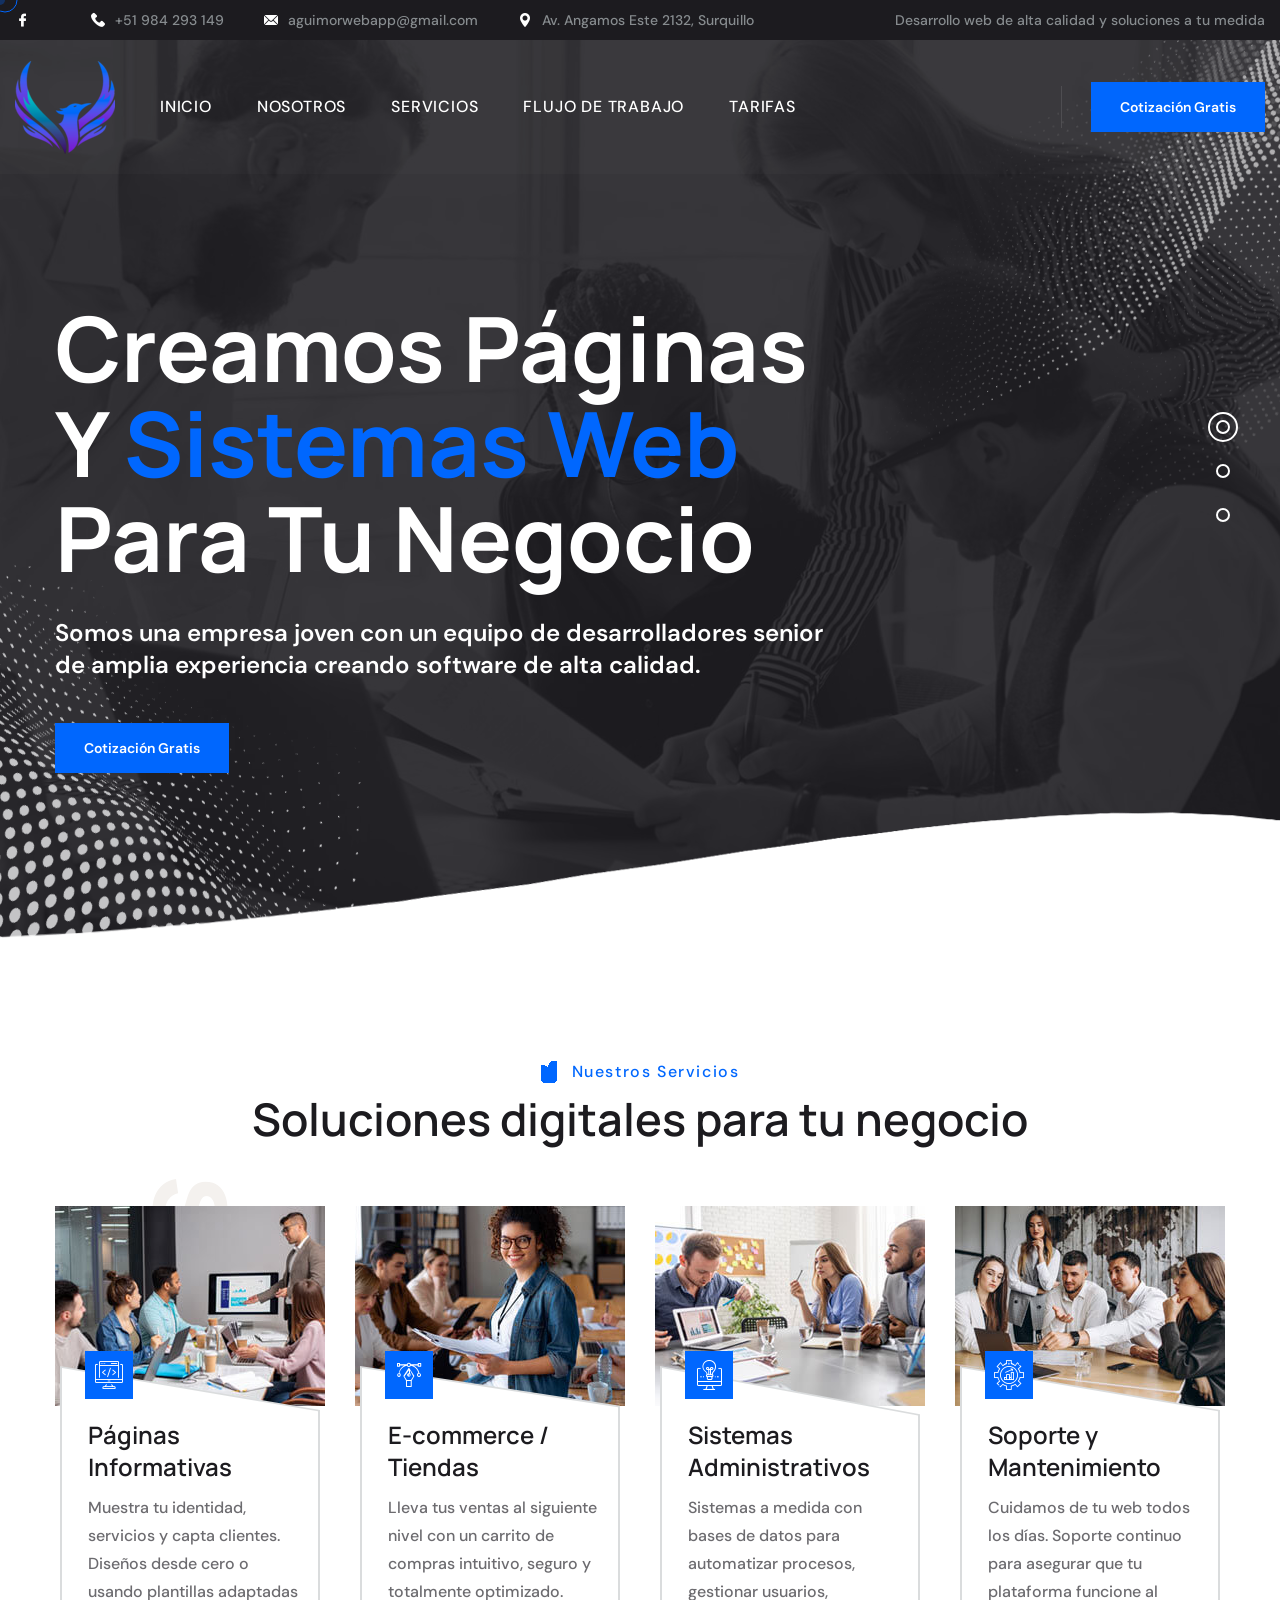
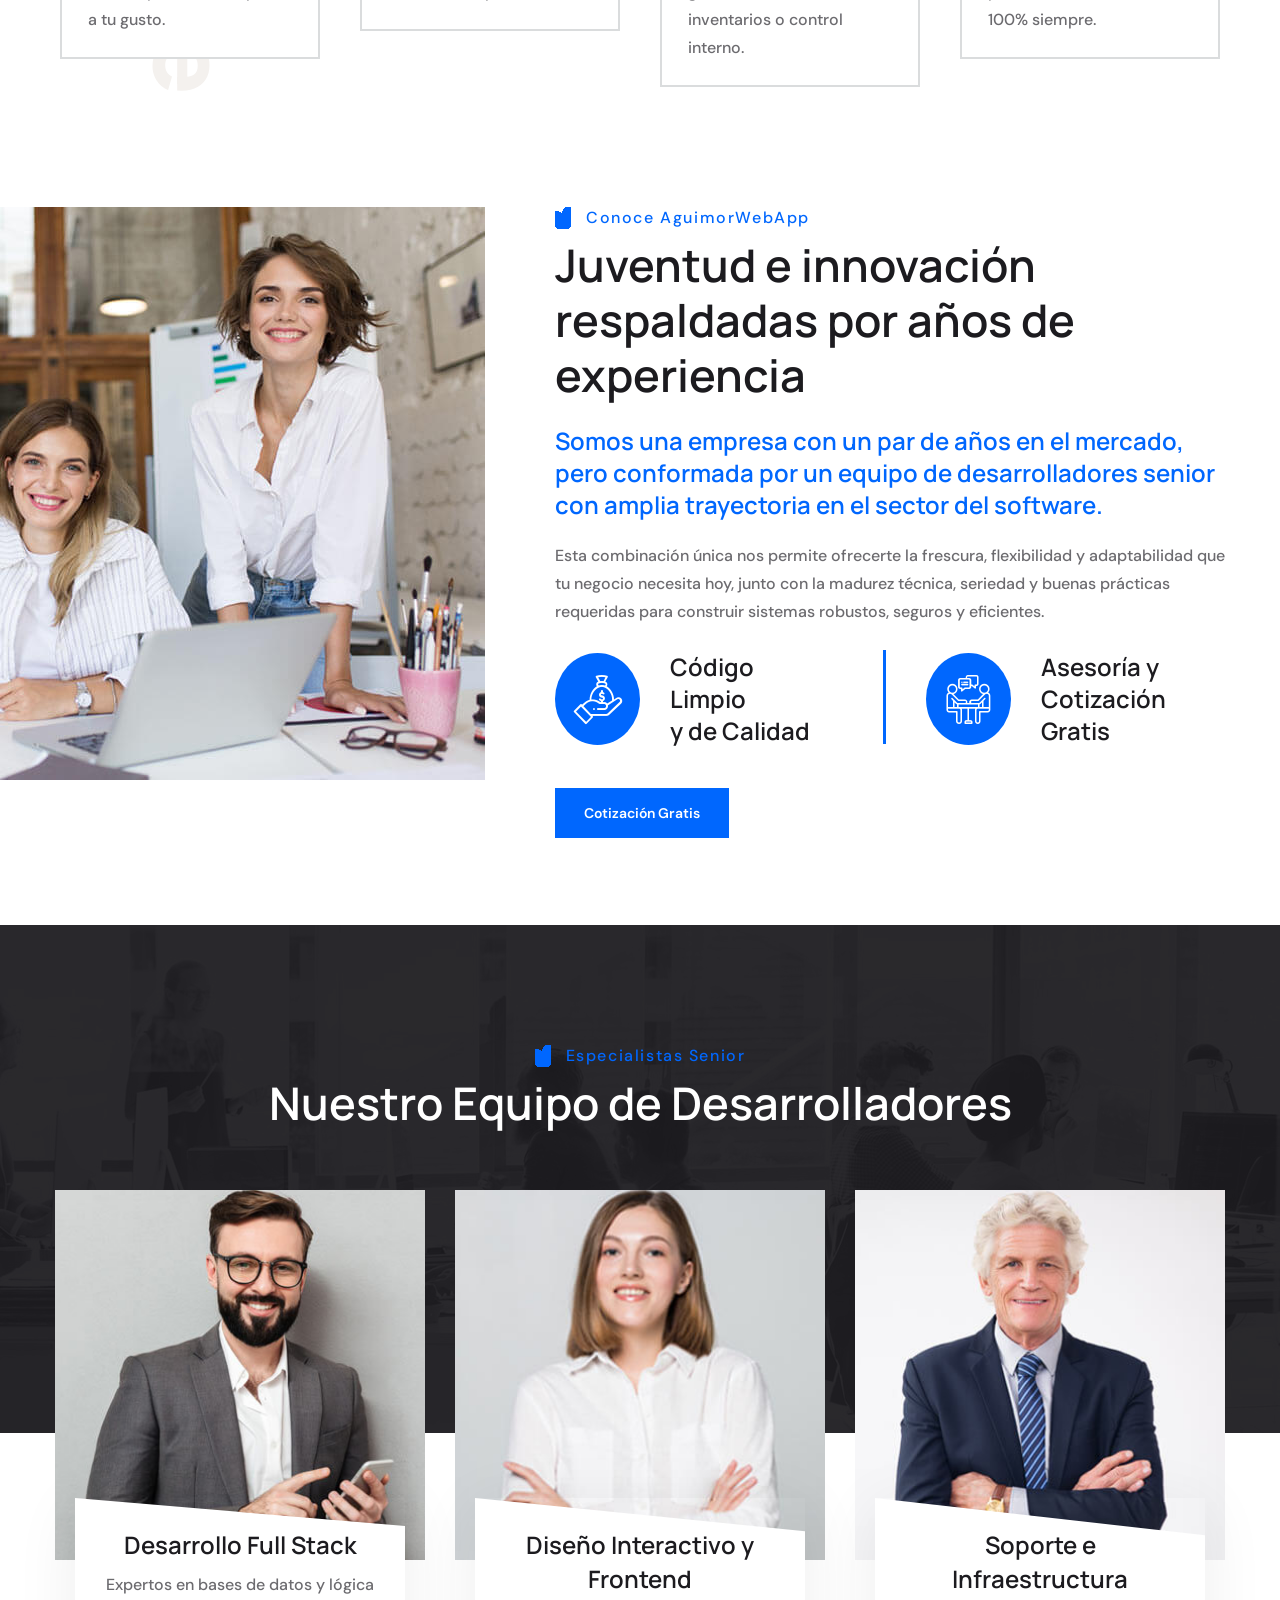
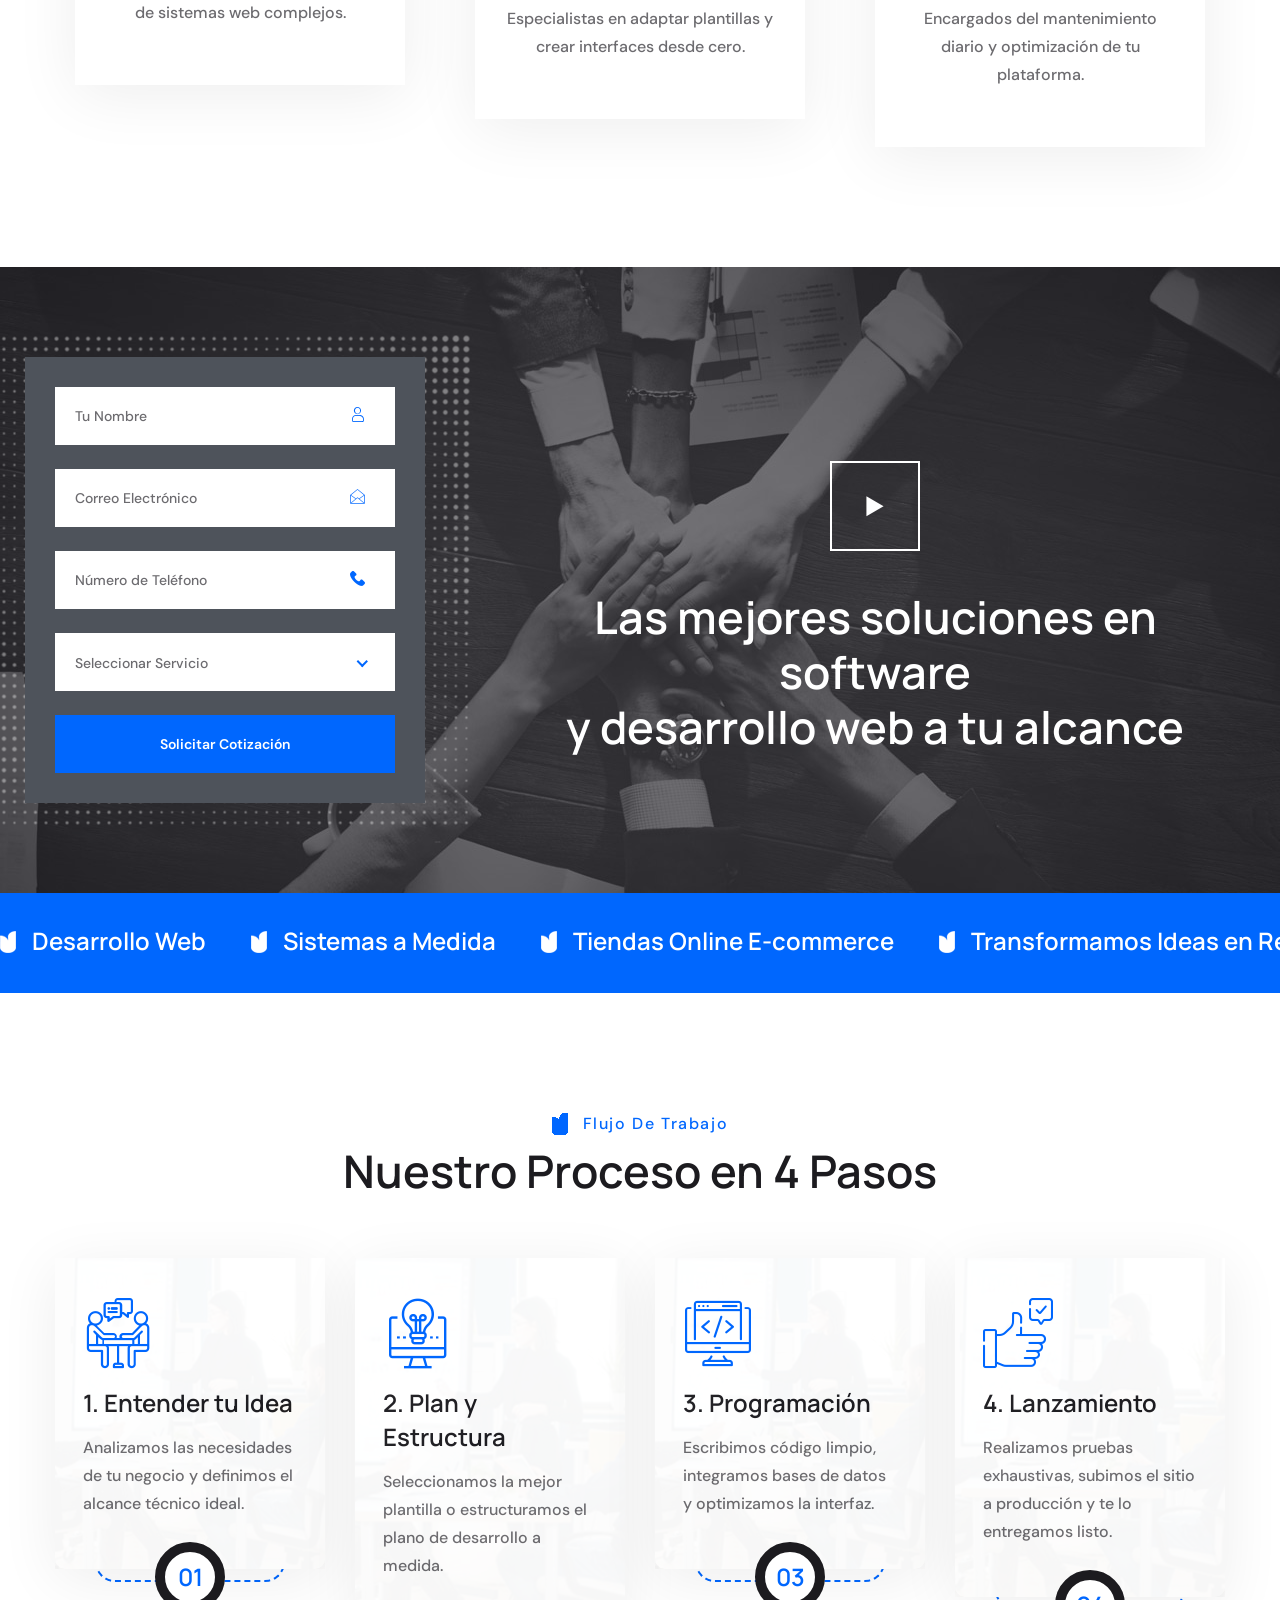
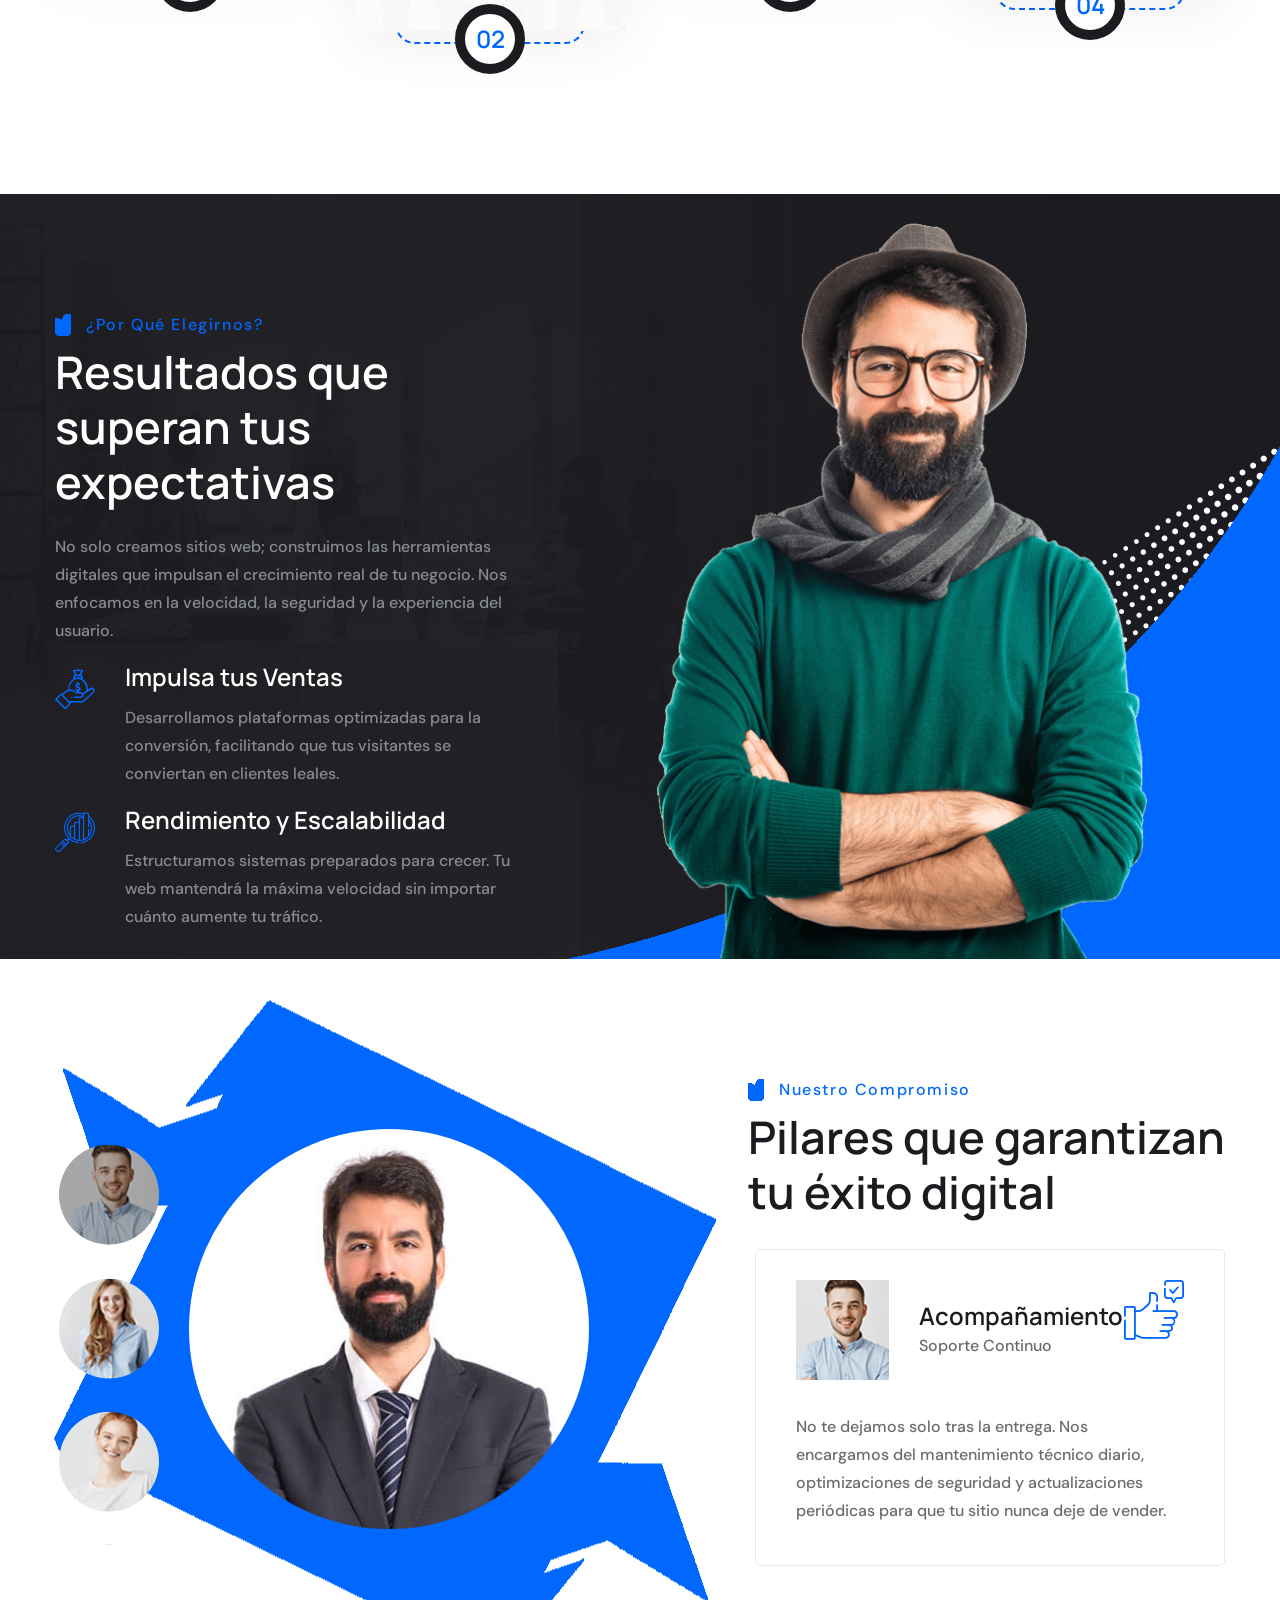
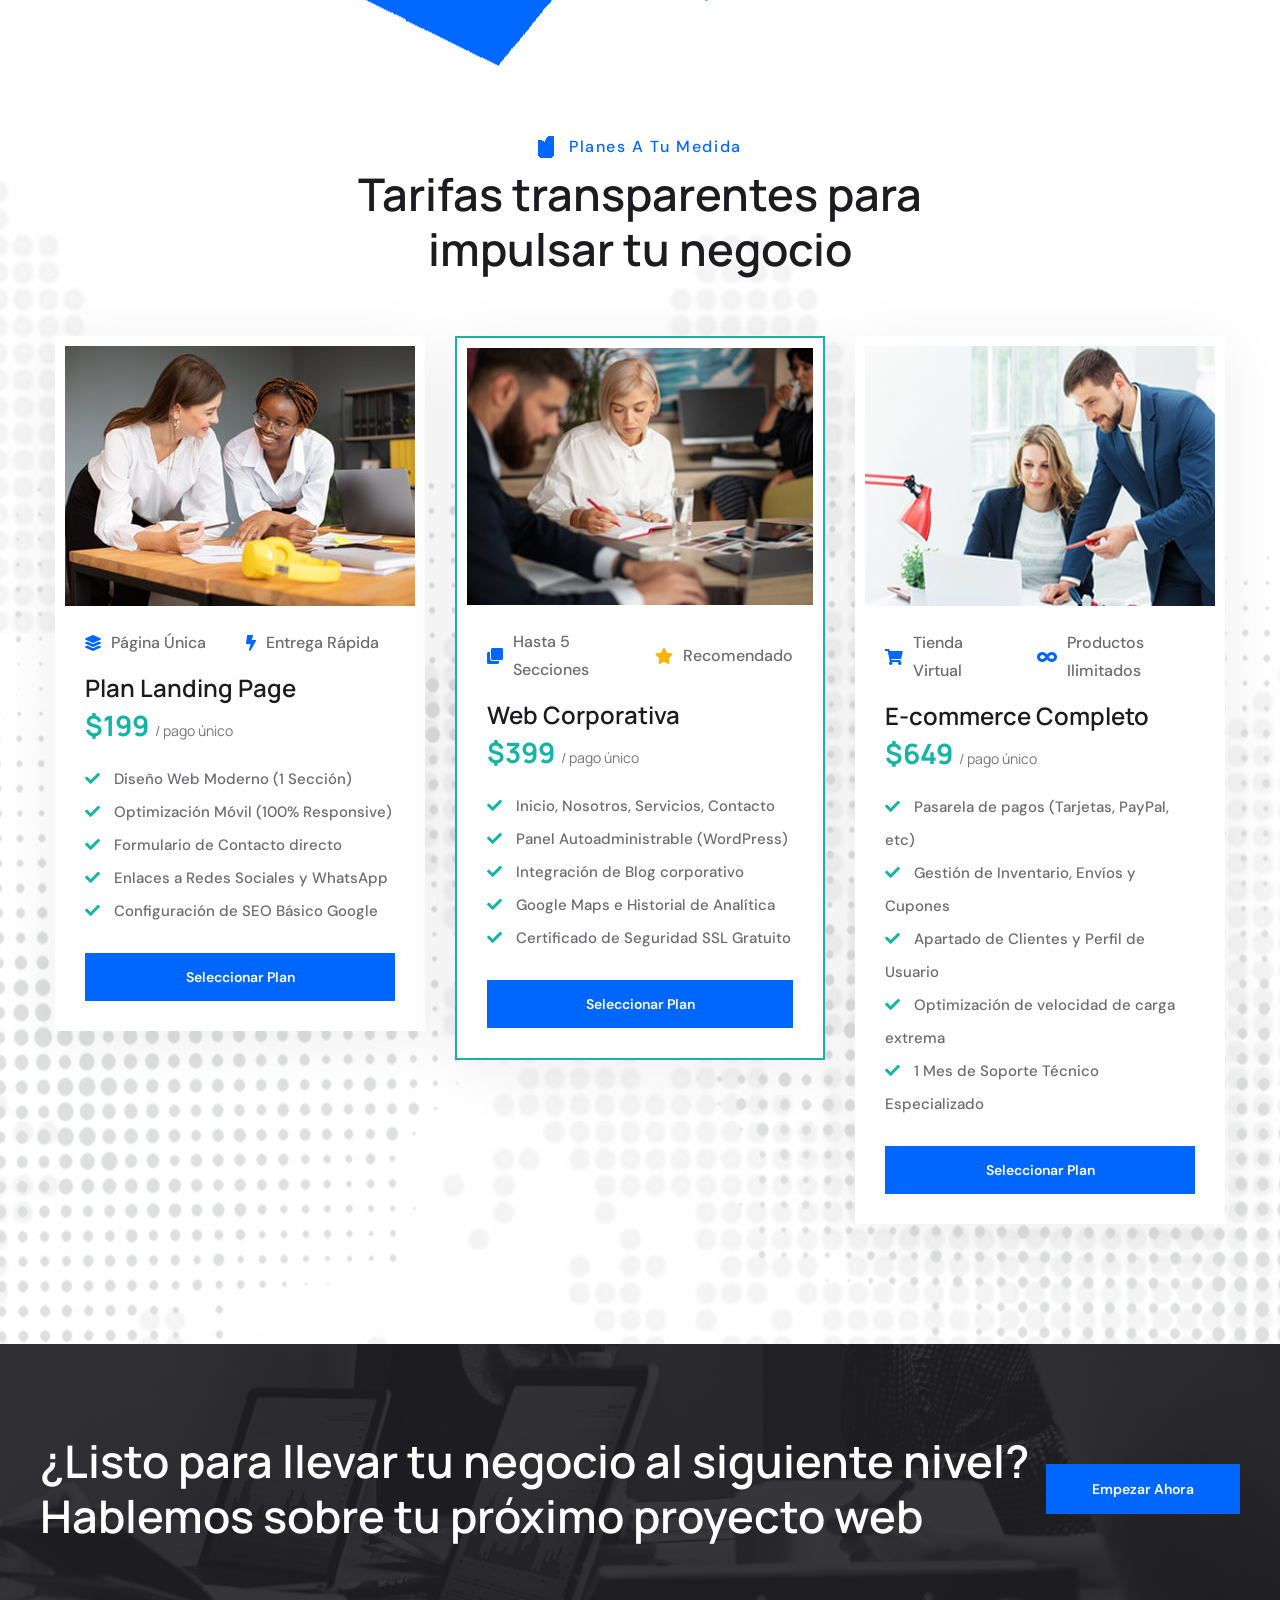
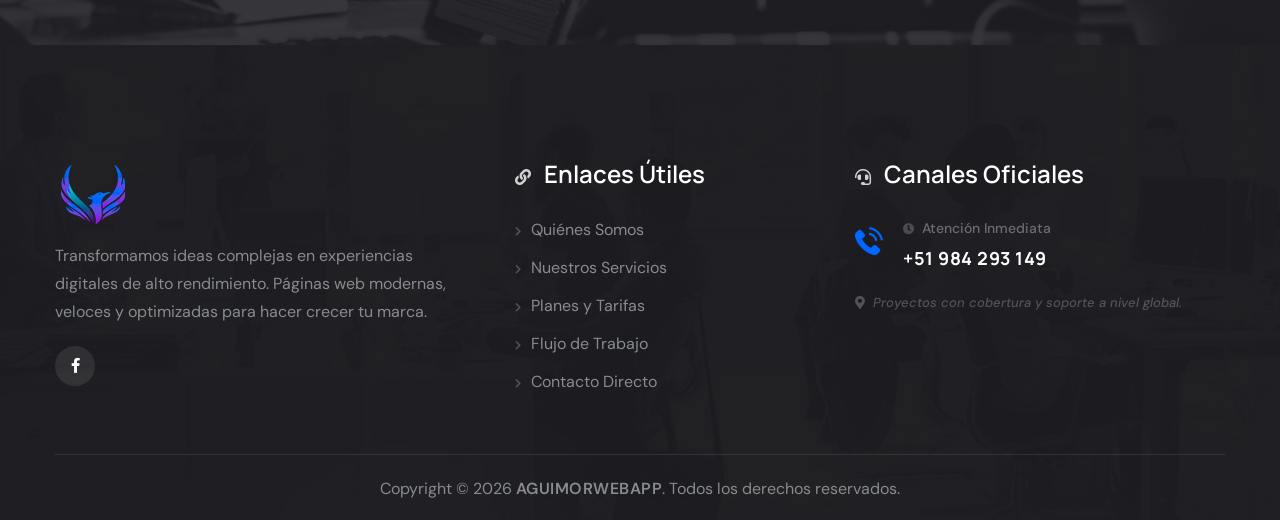
==== commit 72ed6e97: "formulario-link" ====
--- a/index.html
+++ b/index.html
@@ -502,7 +502,7 @@
                             <div class="contact-one__from-shape-1">
                                 <img src="assets/images/shapes/contact-one-form-shape-1.png" alt="">
                             </div>
-                           <form class="contact-form-validated contact-one__form" action="assets/inc/sendemail.php" method="post" novalidate="novalidate">
+                           <form class="contact-form-validated contact-one__form" action="https://formspree.io/f/xkoenjwo" method="post" novalidate="novalidate">
     <div class="row">
         <div class="col-xl-12">
             <div class="contact-one__input-box">
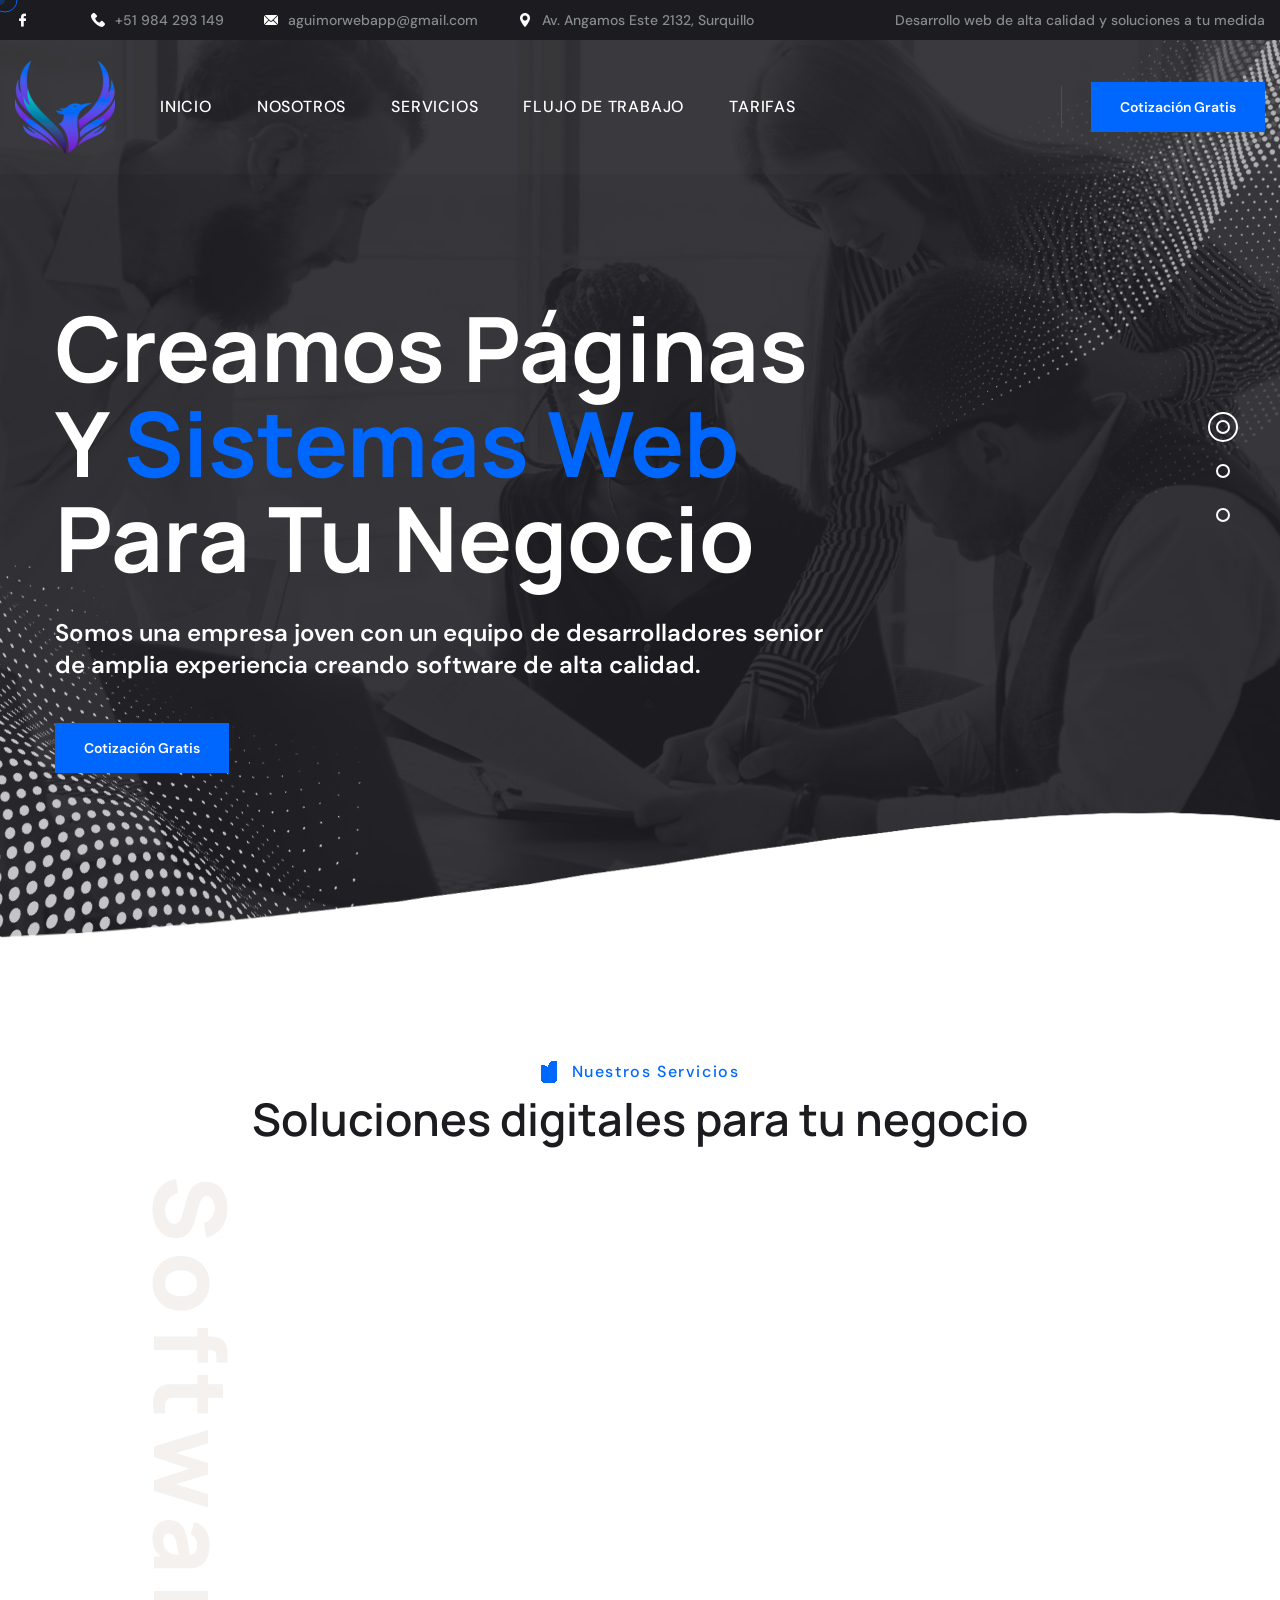
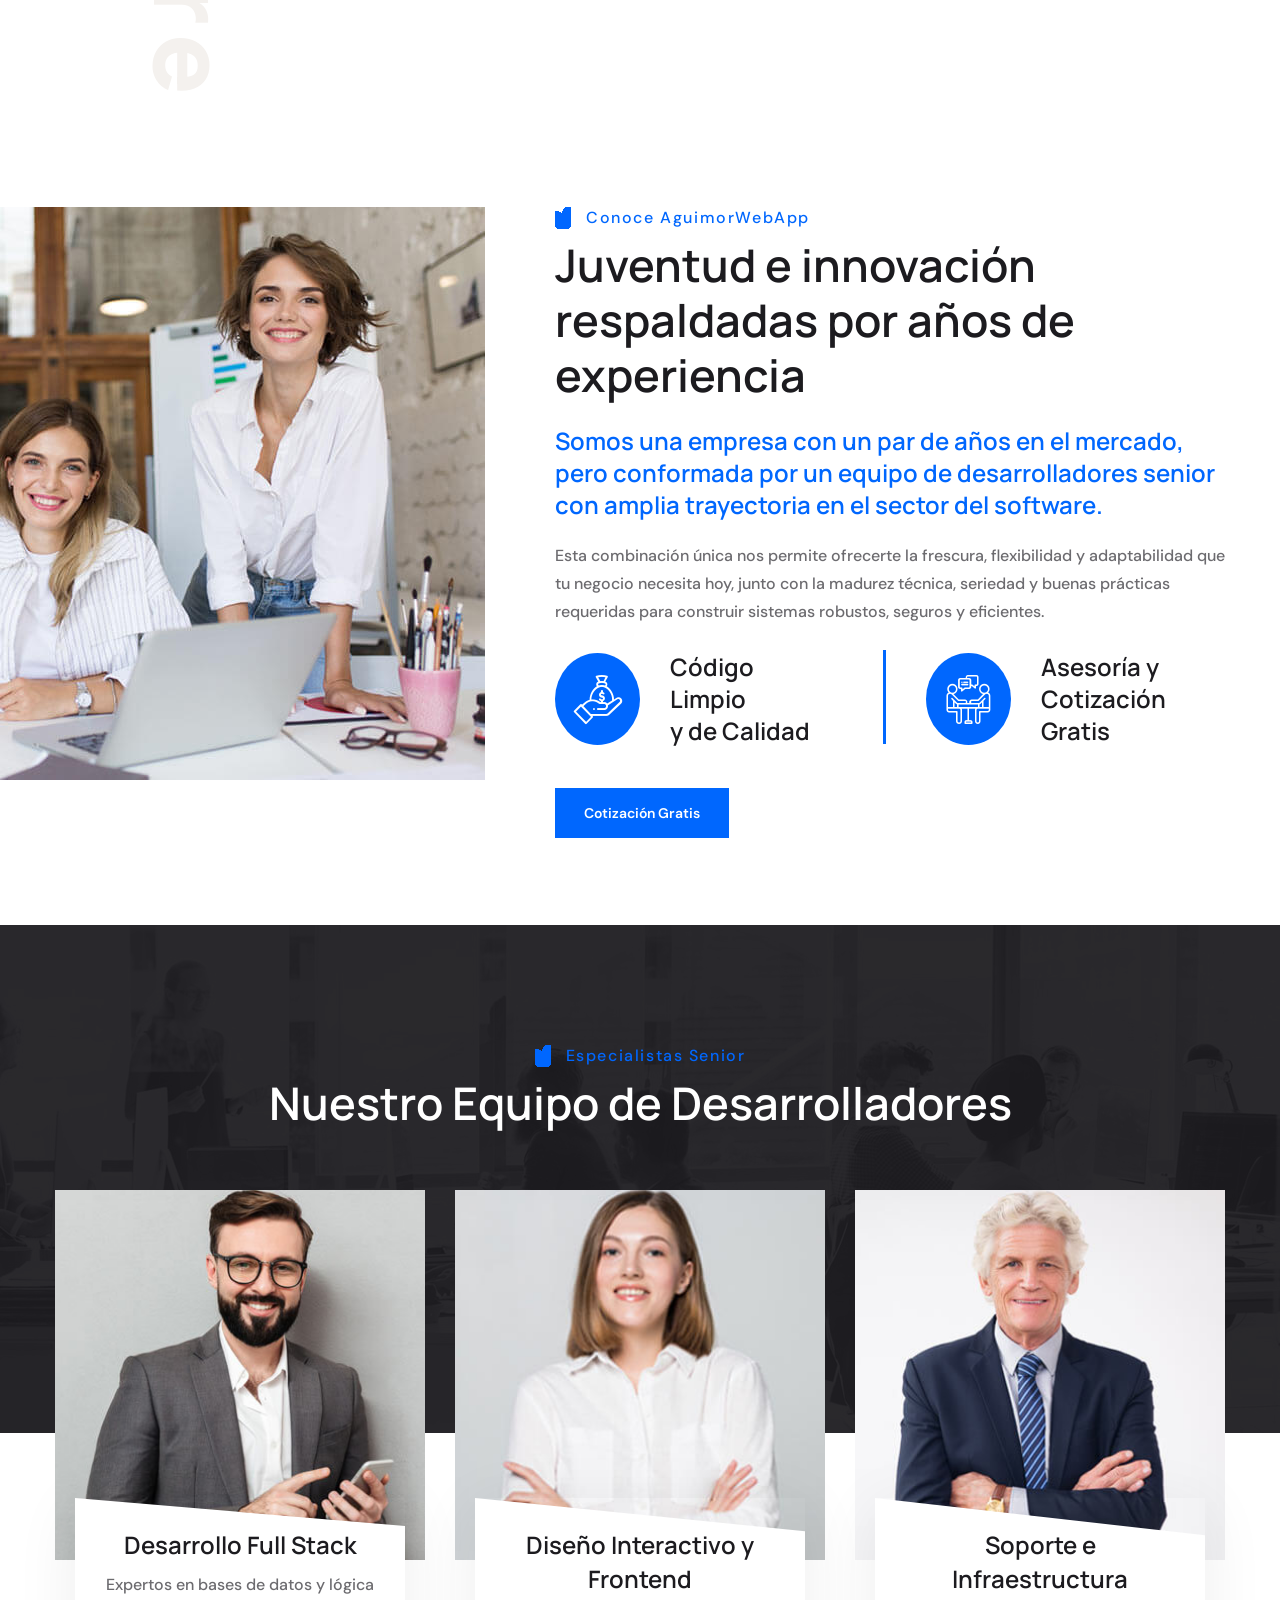
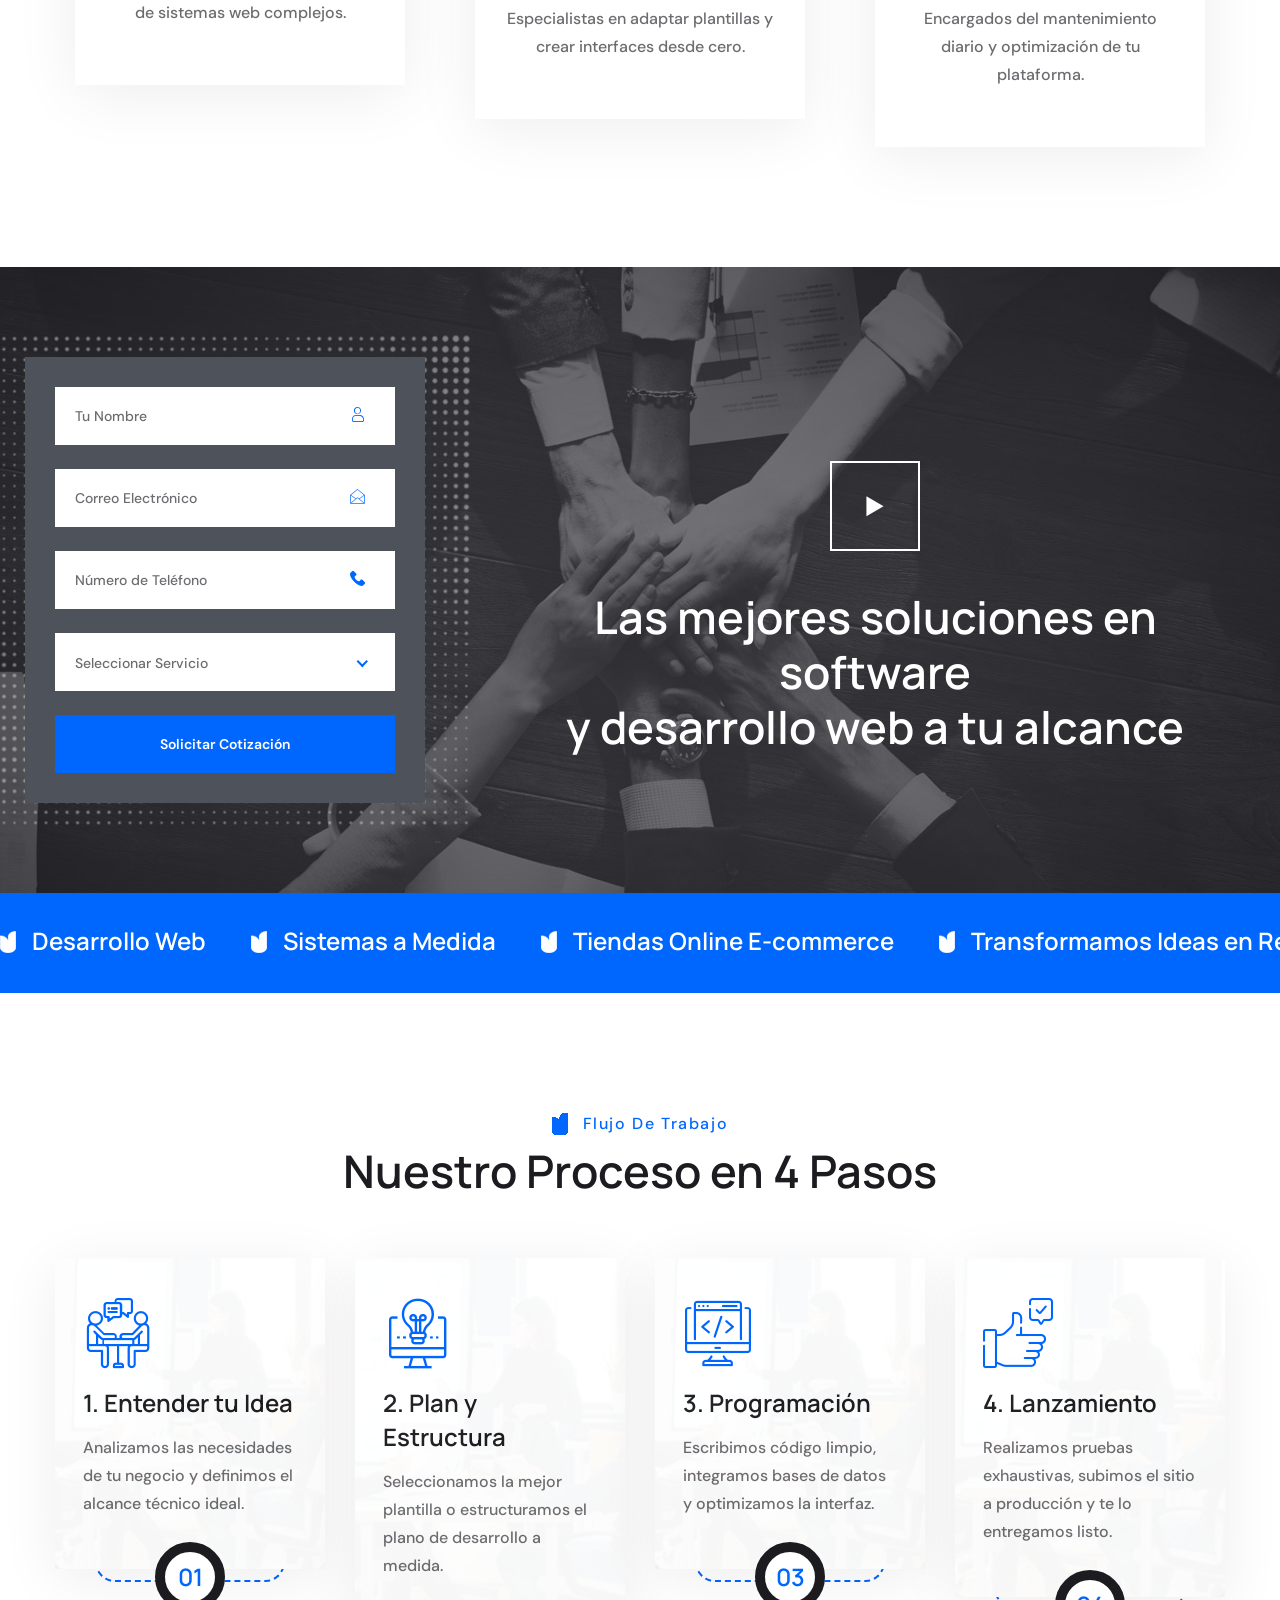
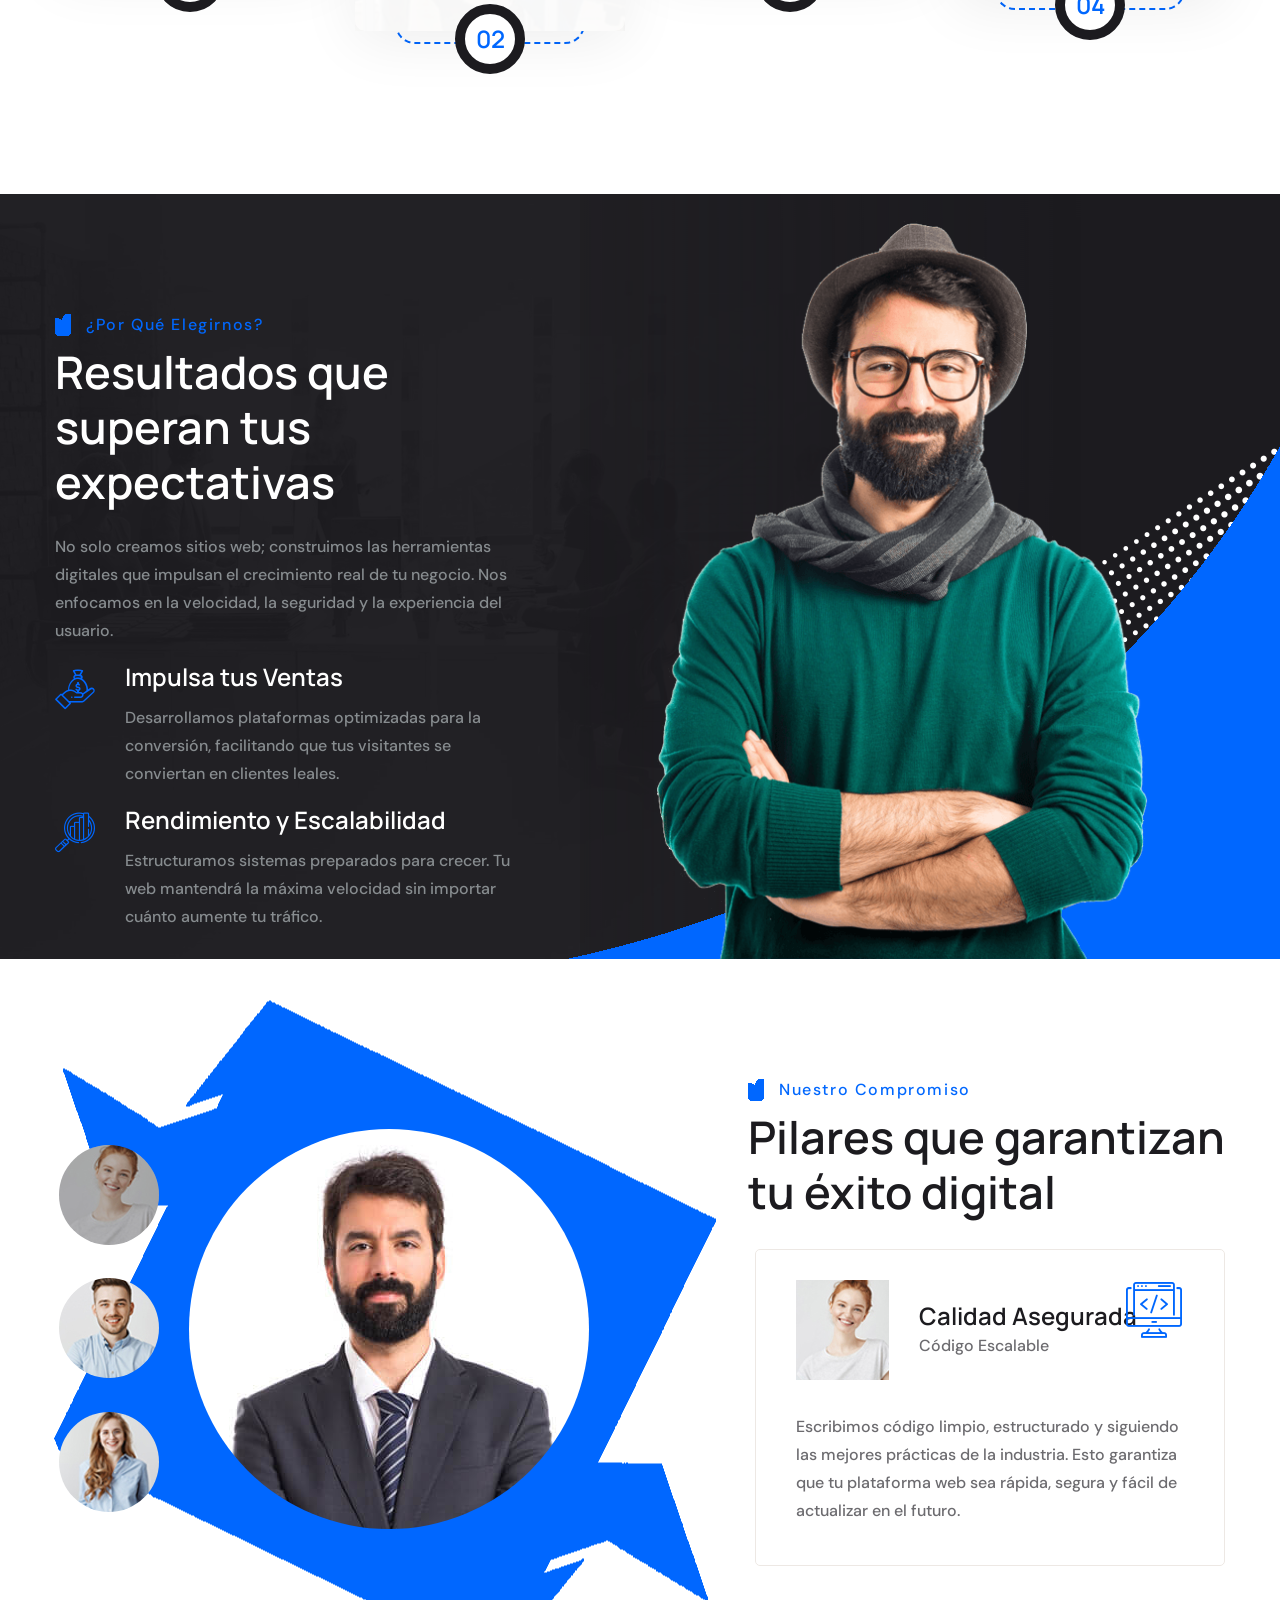
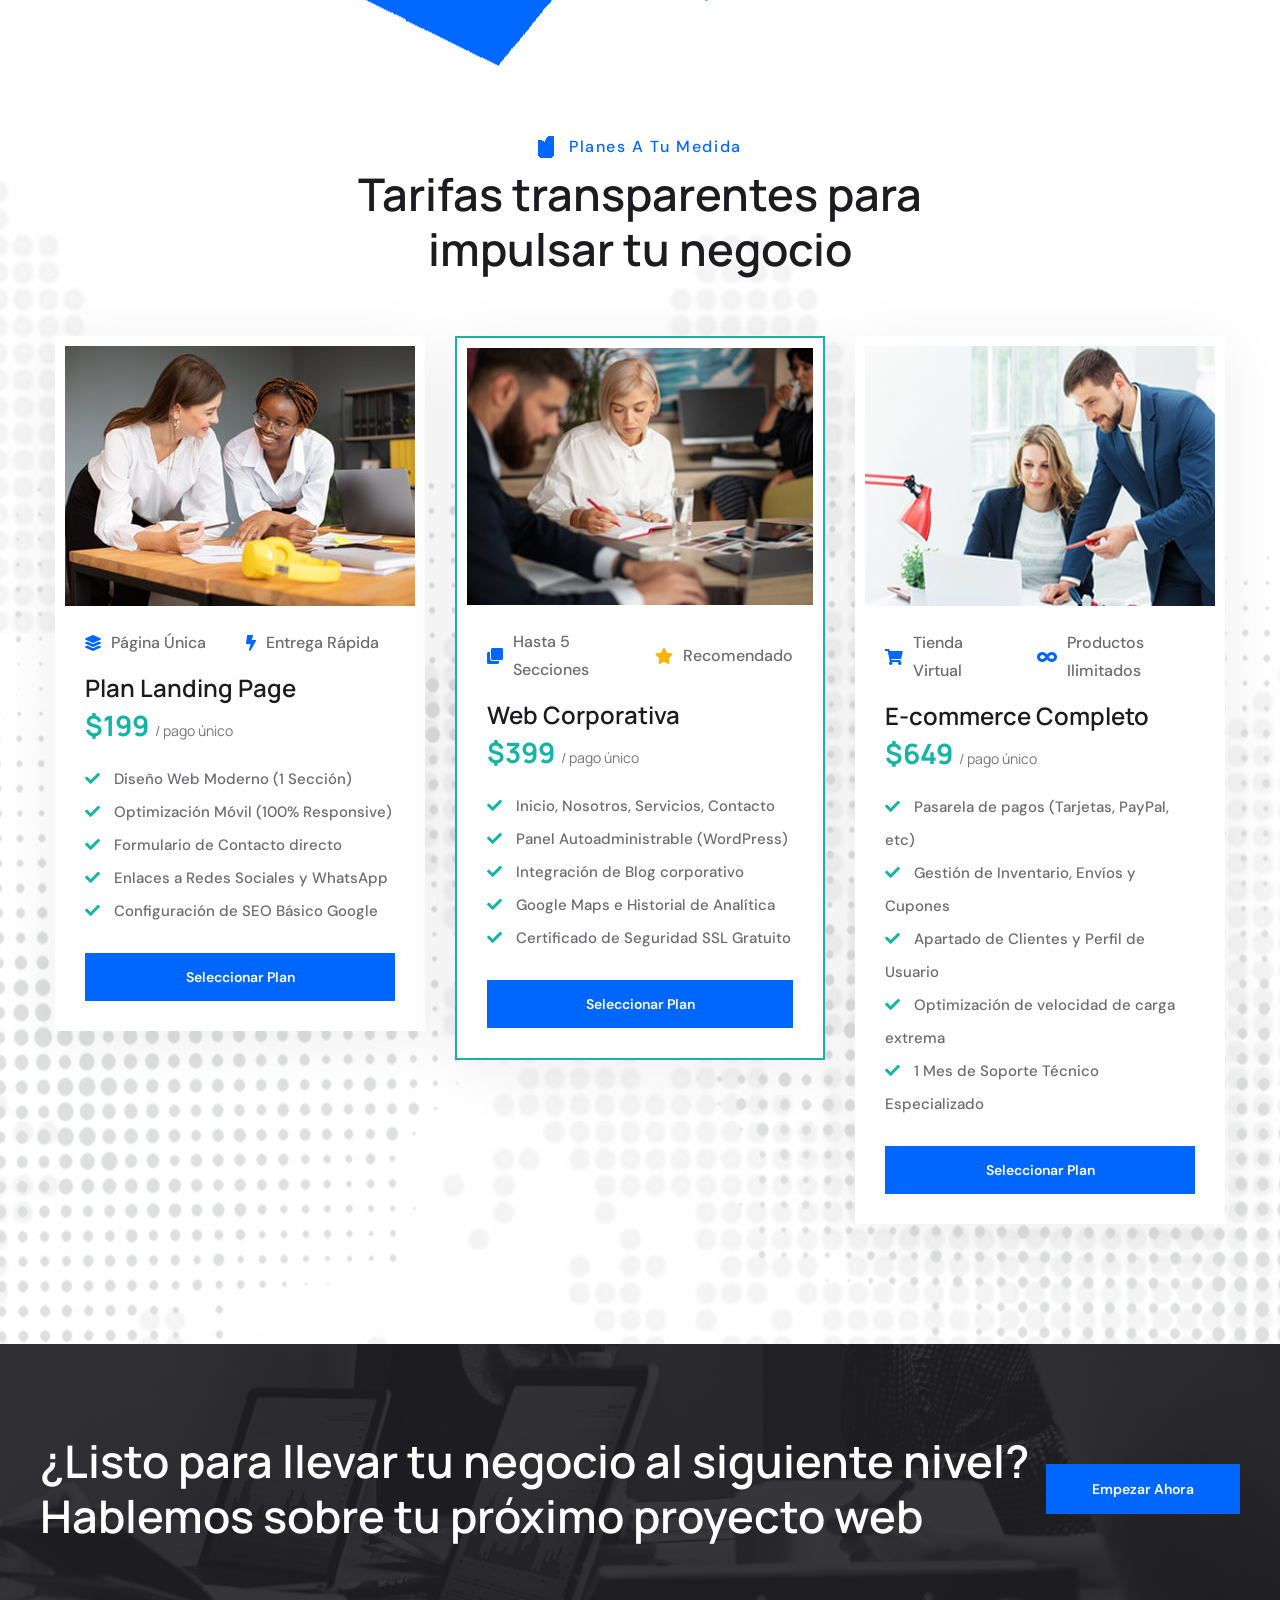
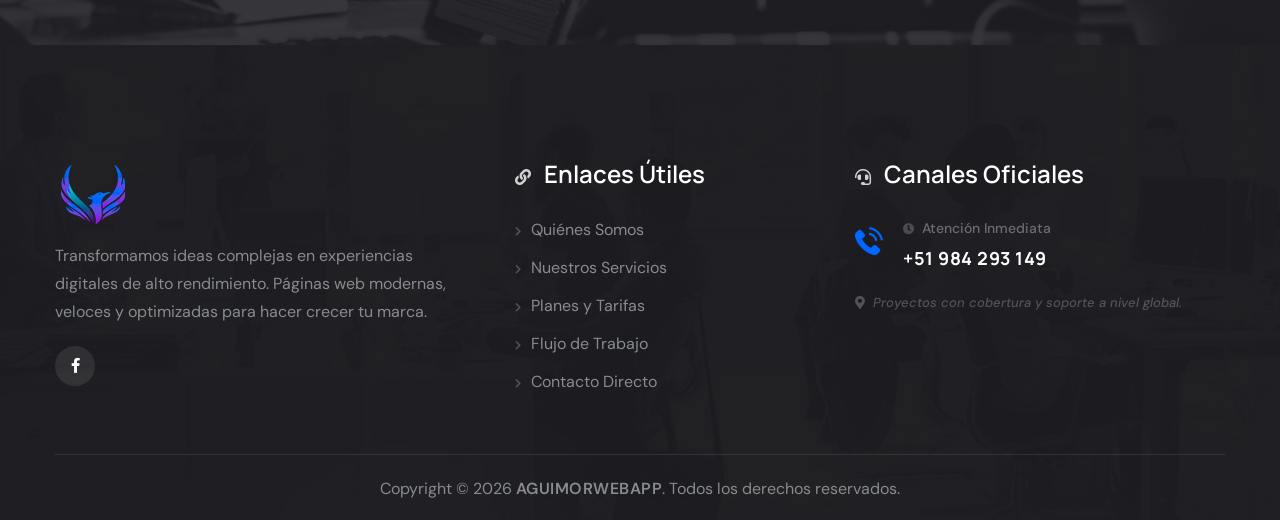
==== commit b2f17e5e: "color del formulario opciones" ====
--- a/index.html
+++ b/index.html
@@ -47,6 +47,26 @@
     <!-- template styles -->
     <link rel="stylesheet" href="assets/css/zefxa.css" />
     <link rel="stylesheet" href="assets/css/zefxa-responsive.css" />
+    <style>
+        .contact-one__input-box .nice-select .list {
+            background-color: #1c2033 !important; /* Color oscuro sólido para el fondo del menú */
+            border: 1px solid rgba(255, 255, 255, 0.15) !important;
+            z-index: 999 !important; /* Capa por encima de textos e imágenes flotantes */
+            box-shadow: 0px 10px 30px rgba(0, 0, 0, 0.5) !important; /* Sombra para darle profundidad */
+        }
+        .contact-one__input-box .nice-select .option {
+            color: #ffffff !important; /* Texto blanco para lectura clara */
+            line-height: 40px !important;
+            min-height: 40px !important;
+            padding-left: 18px !important;
+        }
+        .contact-one__input-box .nice-select .option:hover, 
+        .contact-one__input-box .nice-select .option.focus, 
+        .contact-one__input-box .nice-select .option.selected.focus {
+            background-color: #2a304d !important; /* Color de realce al pasar el cursor (hover) */
+            color: #ffffff !important;
+        }
+    </style>
 </head>
 
 <body class="custom-cursor">
@@ -503,54 +523,57 @@
                                 <img src="assets/images/shapes/contact-one-form-shape-1.png" alt="">
                             </div>
                            <form class="contact-form-validated contact-one__form" action="https://formspree.io/f/xkoenjwo" method="post" novalidate="novalidate">
-    <div class="row">
-        <div class="col-xl-12">
-            <div class="contact-one__input-box">
-                <input type="text" name="username" placeholder="Tu Nombre" required="">
-                <div class="contact-one__input-box-icon">
-                    <span class="icon-people"></span>
-                </div>
-            </div>
-        </div>
-        <div class="col-xl-12">
-            <div class="contact-one__input-box">
-                <input type="email" name="email" placeholder="Correo Electrónico" required="">
-                <div class="contact-one__input-box-icon">
-                    <span class="icon-open-mail"></span>
-                </div>
-            </div>
-        </div>
-        <div class="col-xl-12">
-            <div class="contact-one__input-box">
-                <input type="text" name="phone" placeholder="Número de Teléfono" required="">
-                <div class="contact-one__input-box-icon">
-                    <span class="icon-phone-call"></span>
-                </div>
-            </div>
-        </div>
-        <div class="col-xl-12">
-            <div class="contact-one__input-box">
-                <div class="contact-one__input-box-icon">
-                    <span class="icon-edit"></span>
-                </div>
-                <div class="select-box">
-                    <select class="wide" name="service" required="">
-                        <option value="" data-display="Seleccionar Servicio">Servicio de Interés</option>
-                        <option value="Páginas Informativas">Páginas Informativas</option>
-                        <option value="E-commerce / Tiendas Online">E-commerce / Tiendas Online</option>
-                        <option value="Sistemas Web / Administrativos">Sistemas Web / Administrativos</option>
-                        <option value="Soporte y Mantenimiento Diario">Soporte y Mantenimiento Diario</option>
-                    </select>
-                </div>
-            </div>
-        </div>
-        <div class="col-xl-12">
-            <div class="contact-one__btn-box">
-                <button type="submit" class="thm-btn contact-one__btn">Solicitar Cotización</button>
-            </div>
-        </div>
-    </div>
-</form>
+                                <div class="row">
+                                    <div class="col-xl-12">
+                                        <div class="contact-one__input-box">
+                                            <input type="text" name="username" placeholder="Tu Nombre" required="">
+                                            <div class="contact-one__input-box-icon">
+                                                <span class="icon-people"></span>
+                                            </div>
+                                        </div>
+                                    </div>
+                                    <div class="col-xl-12">
+                                        <div class="contact-one__input-box">
+                                            <input type="email" name="email" placeholder="Correo Electrónico" required="">
+                                            <div class="contact-one__input-box-icon">
+                                                <span class="icon-open-mail"></span>
+                                            </div>
+                                        </div>
+                                    </div>
+                                    <div class="col-xl-12">
+                                        <div class="contact-one__input-box">
+                                            <input type="text" name="phone" placeholder="Número de Teléfono" required="">
+                                            <div class="contact-one__input-box-icon">
+                                                <span class="icon-phone-call"></span>
+                                            </div>
+                                        </div>
+                                    </div>
+                                    <div class="col-xl-12">
+                                        
+
+                                        <div class="contact-one__input-box">
+                                            <div class="contact-one__input-box-icon">
+                                                <span class="icon-edit"></span>
+                                            </div>
+                                            <div class="select-box">
+                                                <select class="wide" name="service" required="">
+                                                    <option value="" data-display="Seleccionar Servicio">Servicio de Interés</option>
+                                                    <option value="Páginas Informativas">Páginas Informativas</option>
+                                                    <option value="E-commerce / Tiendas Online">E-commerce / Tiendas Online</option>
+                                                    <option value="Sistemas Web / Administrativos">Sistemas Web / Administrativos</option>
+                                                    <option value="Soporte y Mantenimiento Diario">Soporte y Mantenimiento Diario</option>
+                                                    <option value="Otro">Otro</option>
+                                                </select>
+                                            </div>
+                                        </div>
+                                    </div>
+                                    <div class="col-xl-12">
+                                        <div class="contact-one__btn-box">
+                                            <button type="submit" class="thm-btn contact-one__btn">Solicitar Cotización</button>
+                                        </div>
+                                    </div>
+                                </div>
+                            </form>
                             <div class="result"></div>
                         </div>
                     </div>
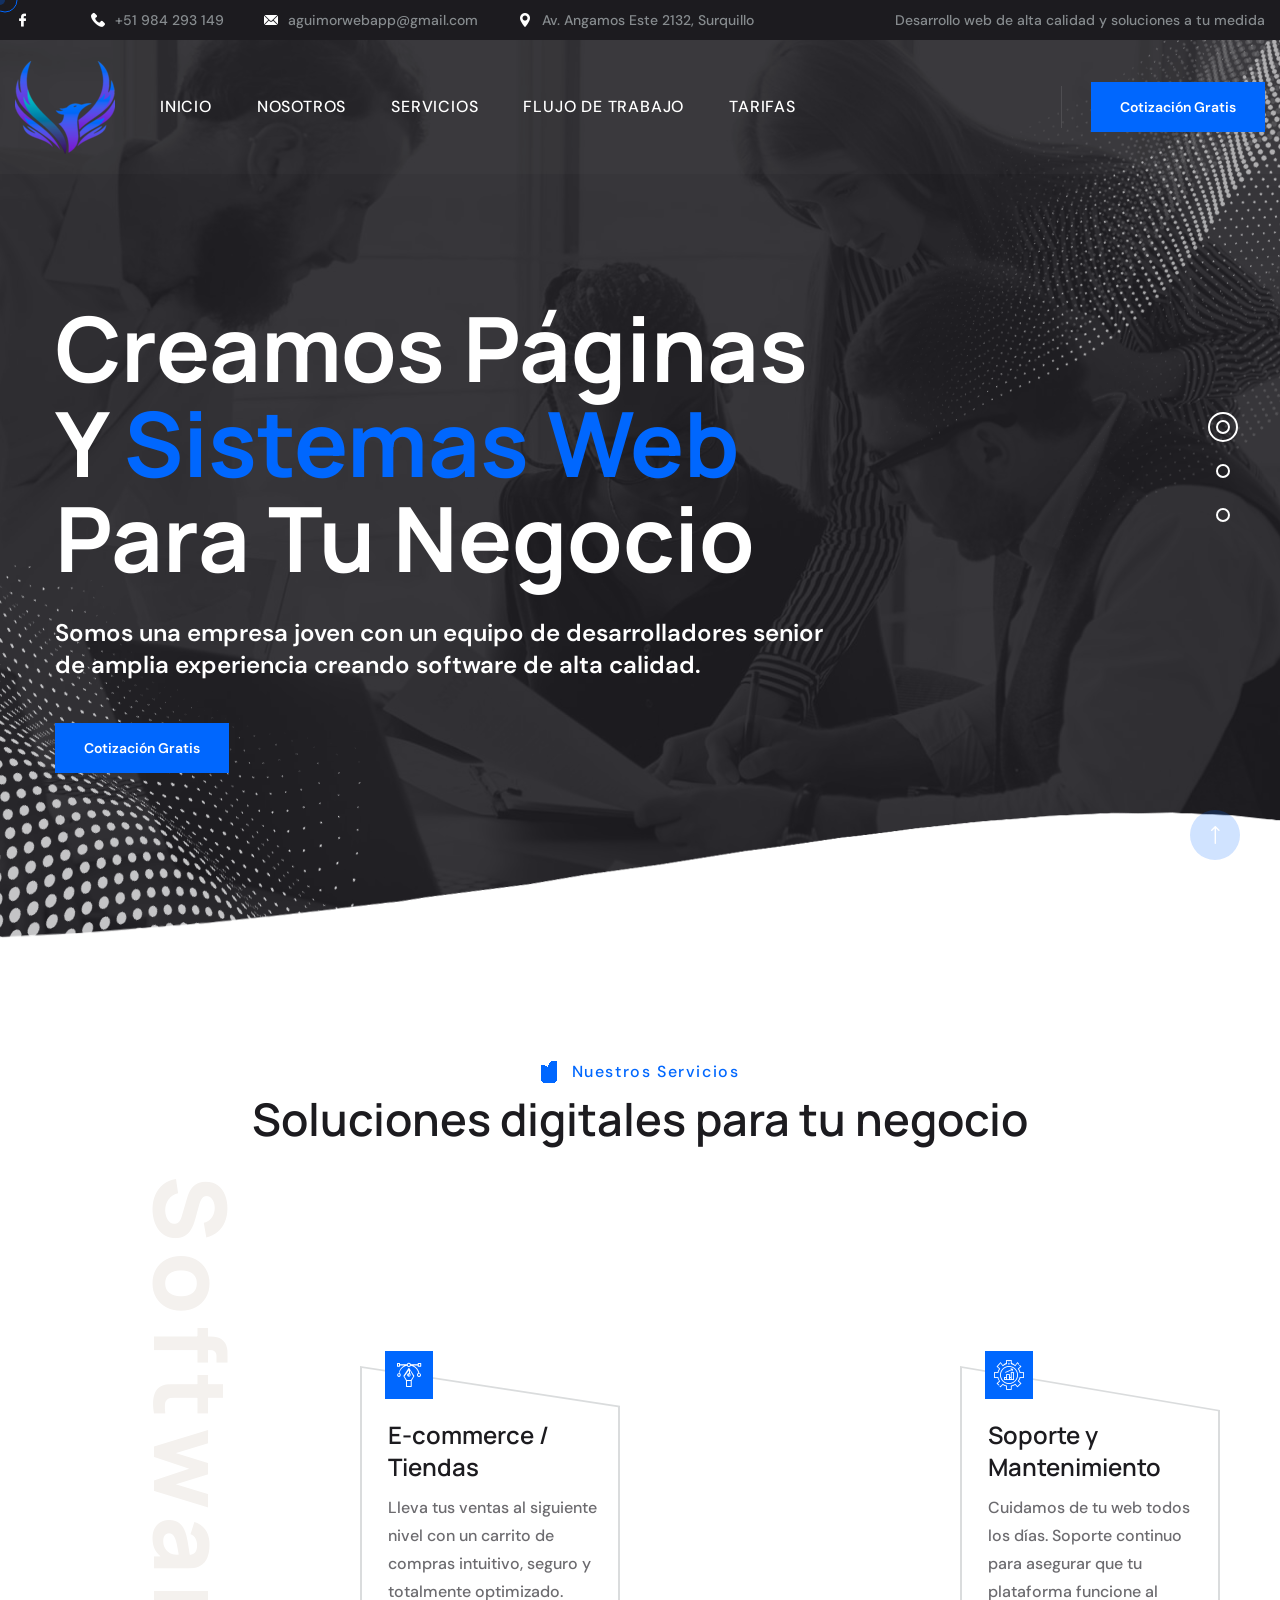
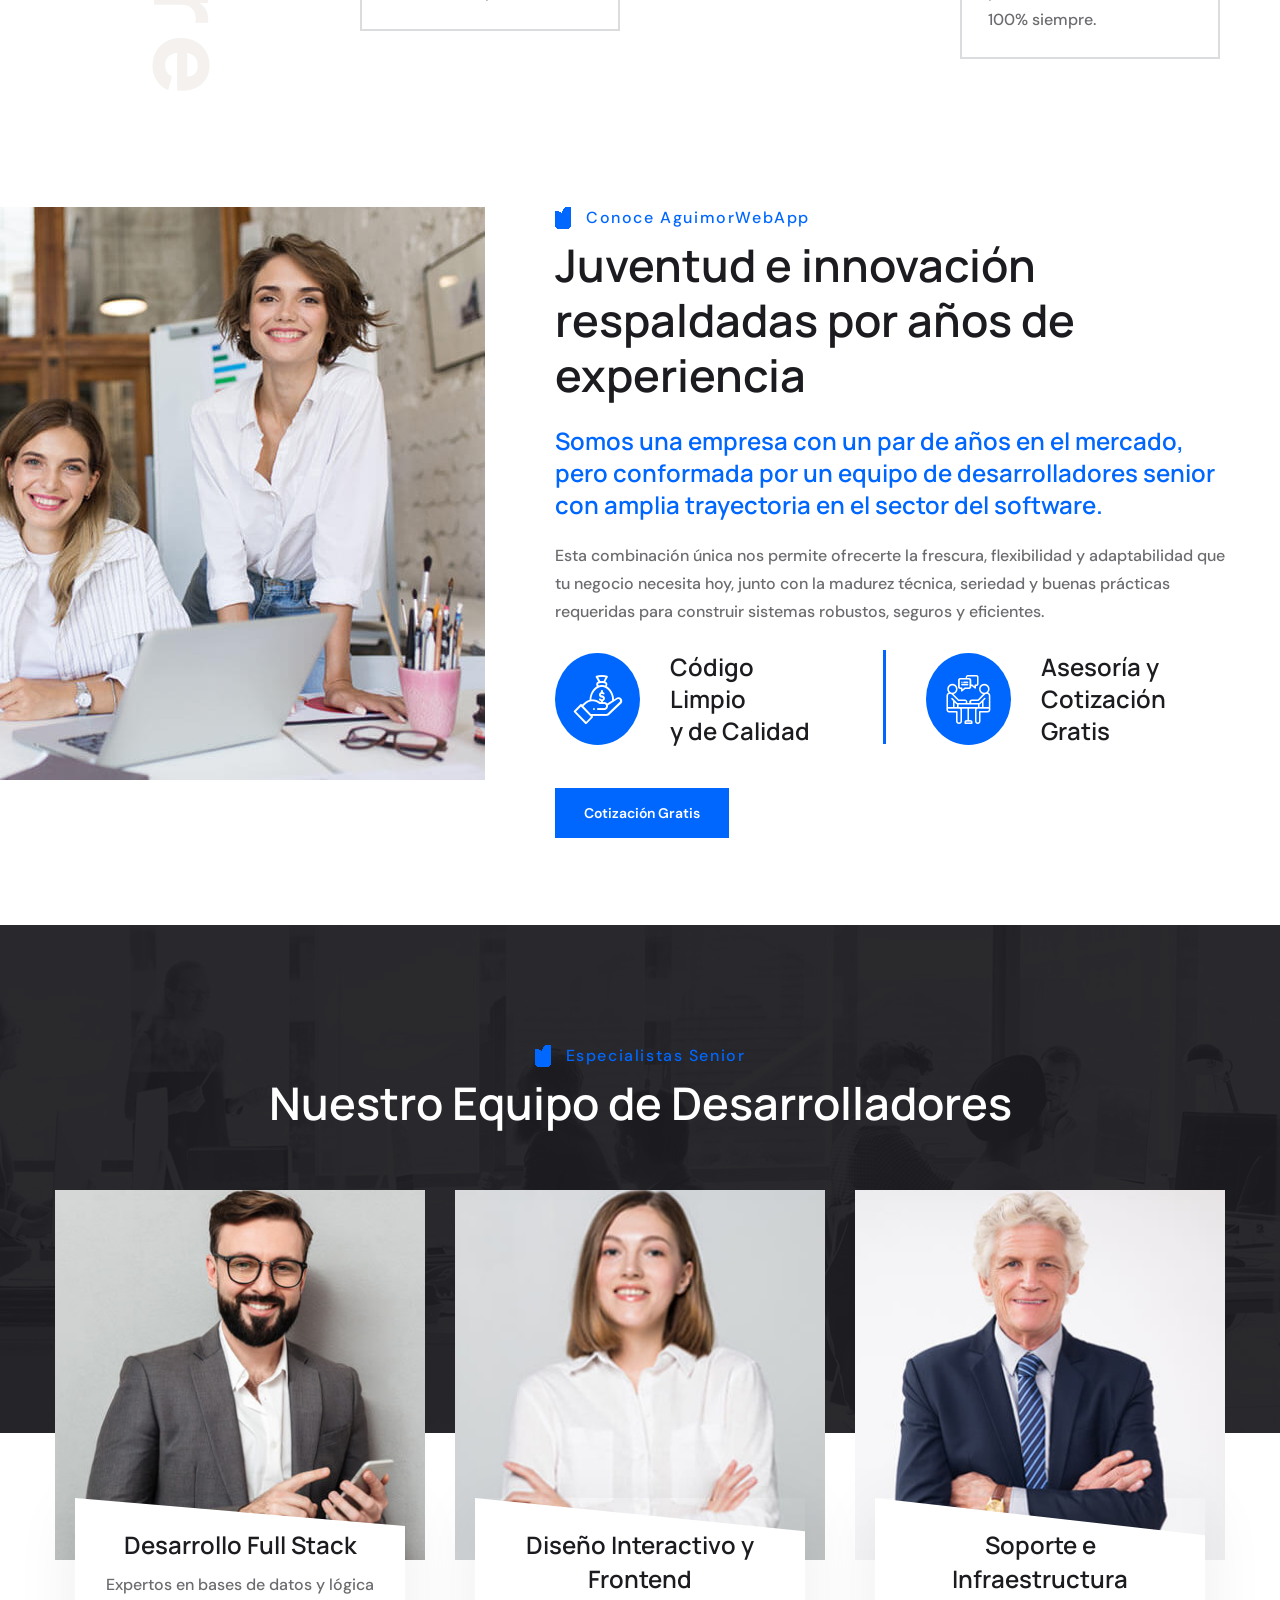
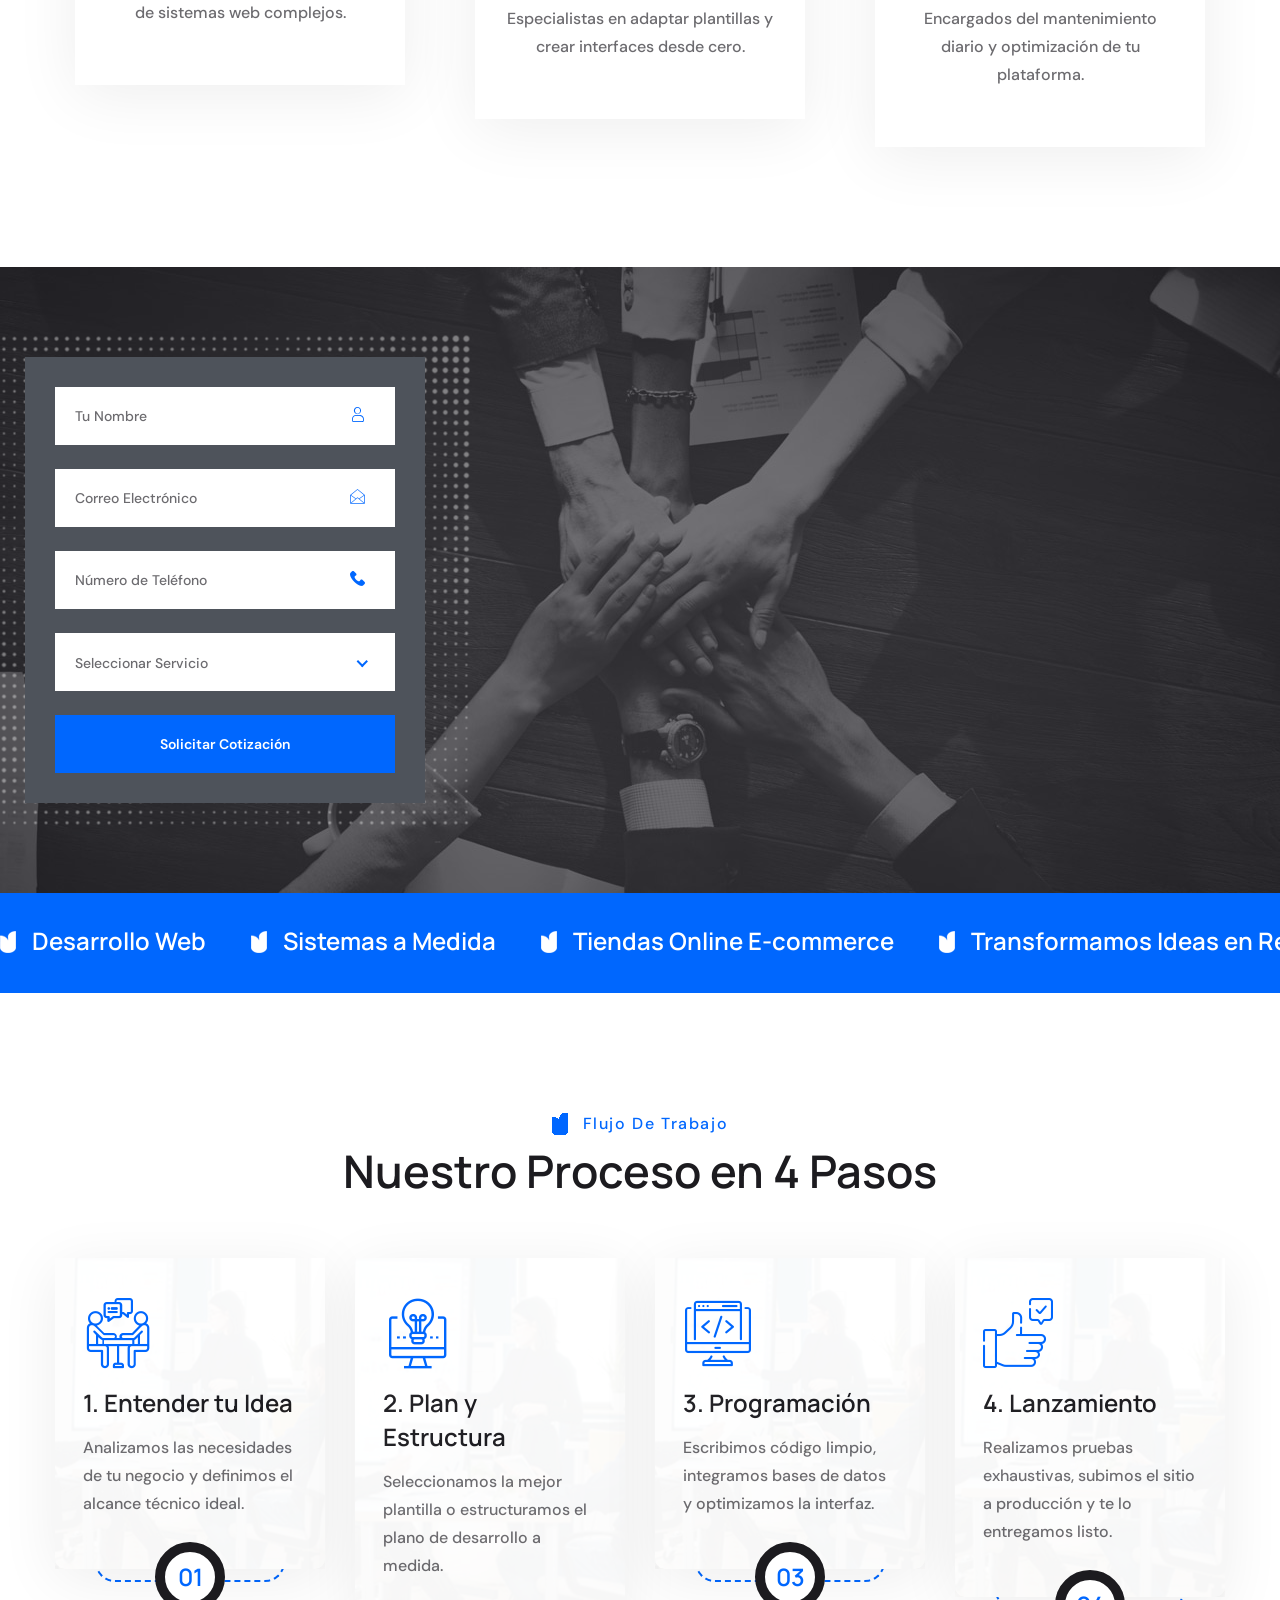
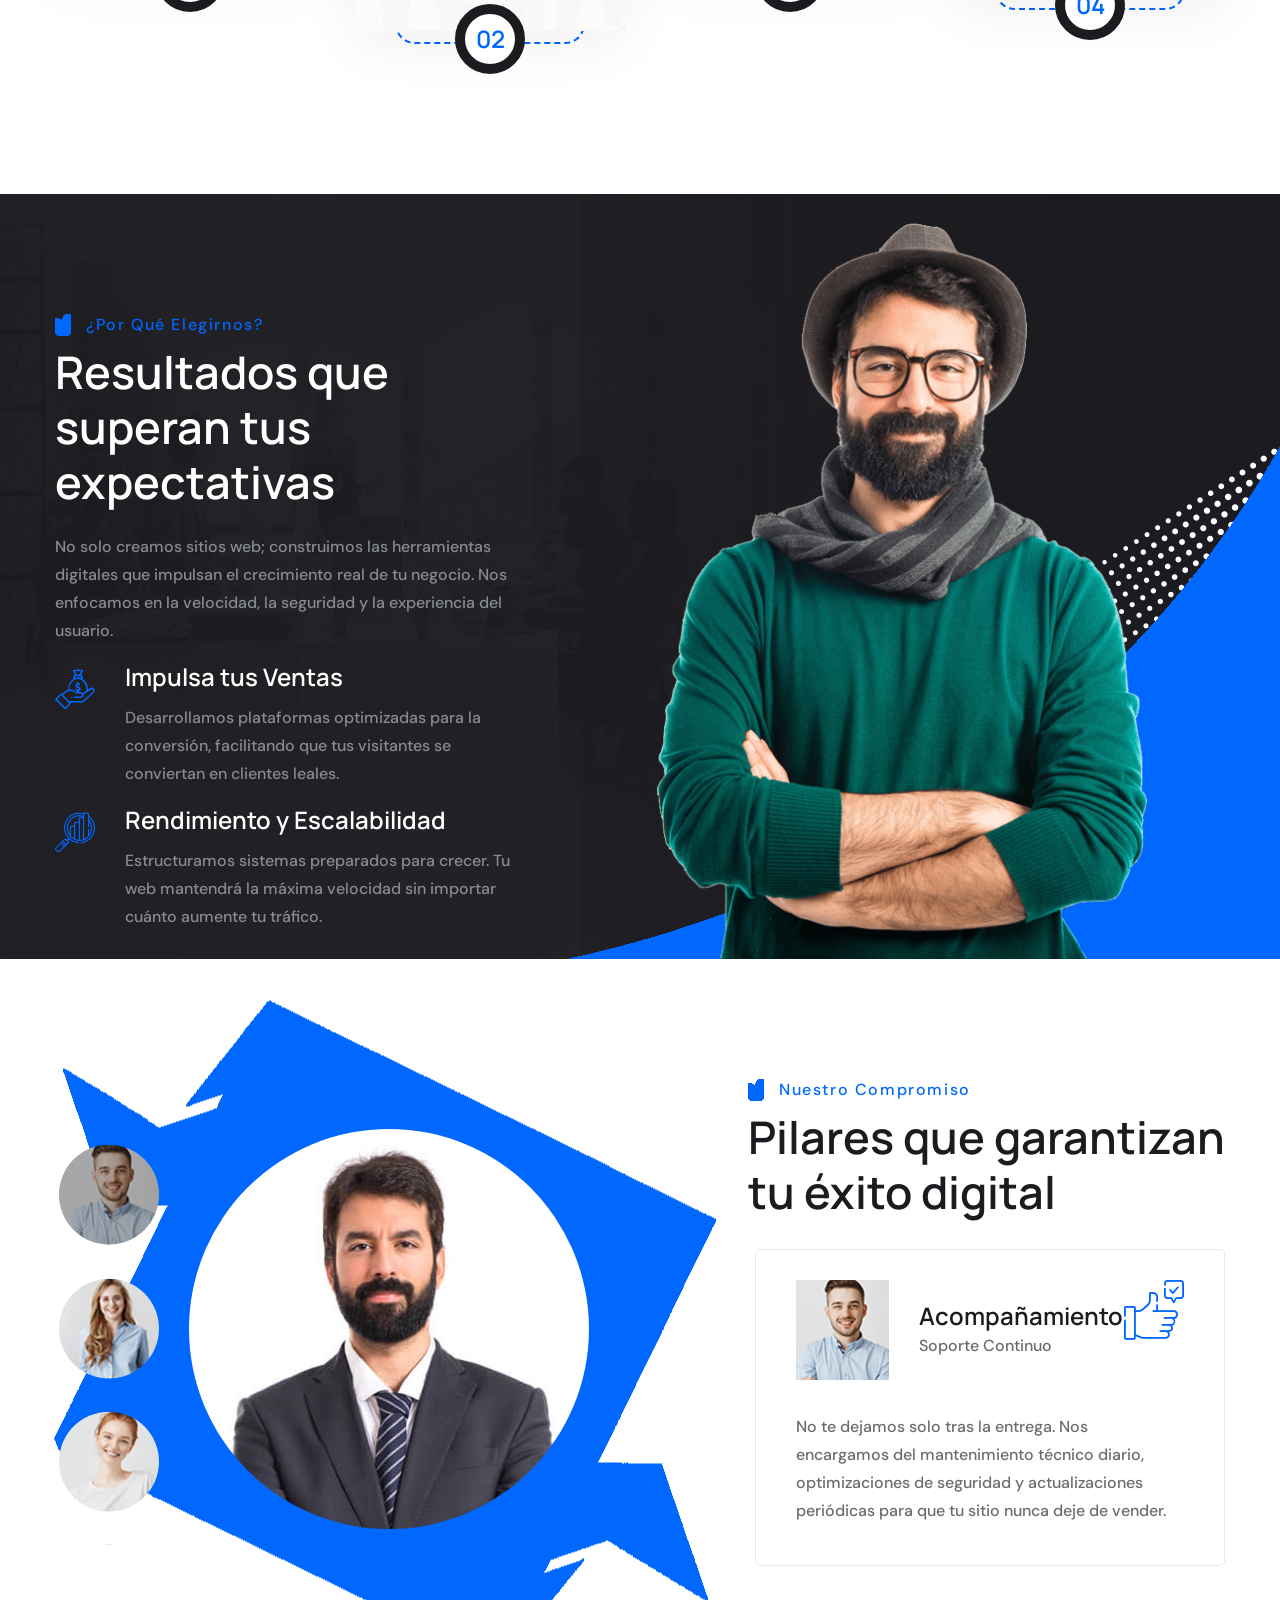
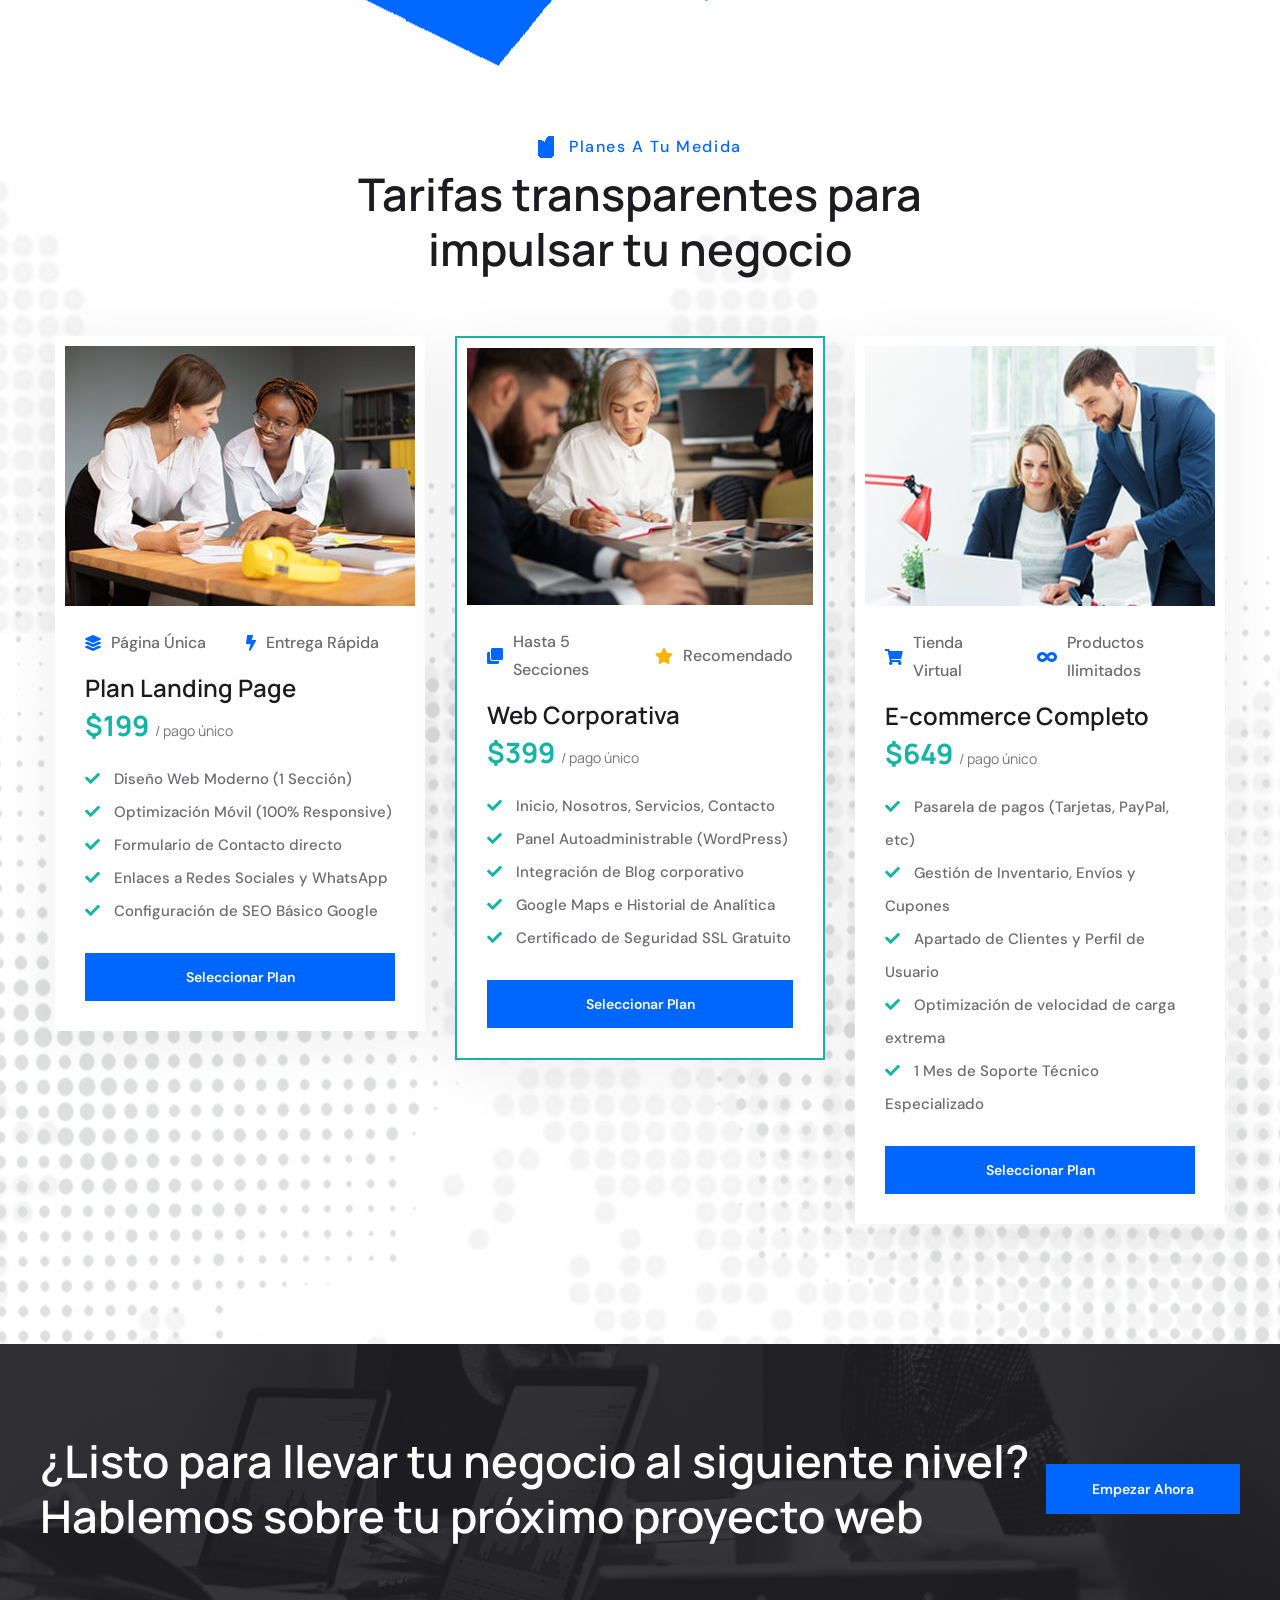
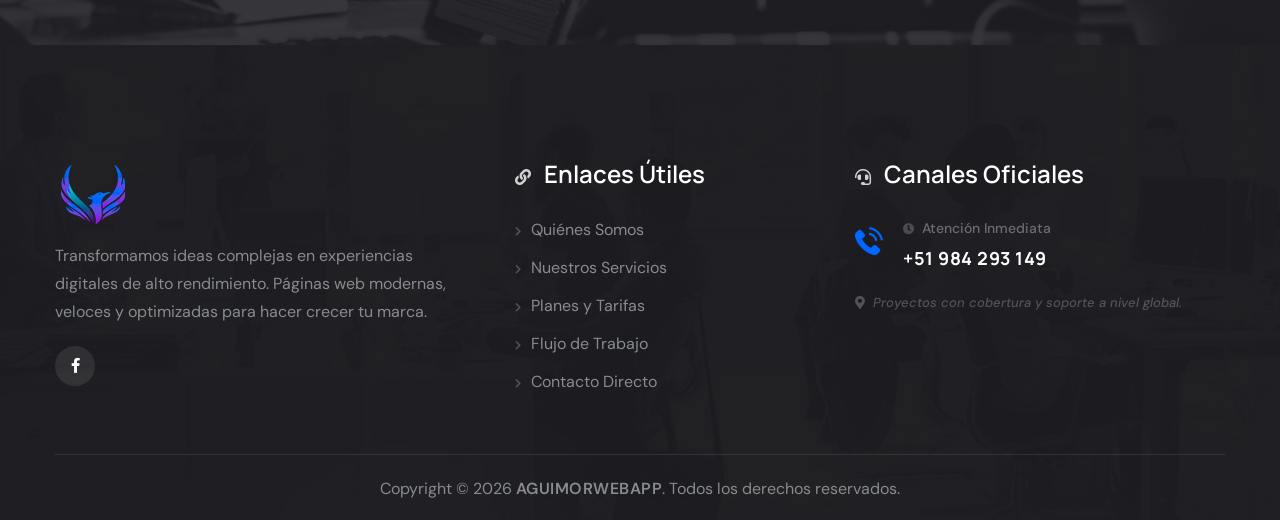
==== commit 099b3f4d: "cambios promociones" ====
--- a/index.html
+++ b/index.html
@@ -558,7 +558,7 @@
                                             <div class="select-box">
                                                 <select class="wide" name="service" required="">
                                                     <option value="" data-display="Seleccionar Servicio">Servicio de Interés</option>
-                                                    <option value="Páginas Informativas">Páginas Informativas</option>
+                                                    <option value="Páginas Informativas">Plan Landing Page/Páginas Informativas</option>
                                                     <option value="E-commerce / Tiendas Online">E-commerce / Tiendas Online</option>
                                                     <option value="Sistemas Web / Administrativos">Sistemas Web / Administrativos</option>
                                                     <option value="Soporte y Mantenimiento Diario">Soporte y Mantenimiento Diario</option>
@@ -950,118 +950,96 @@
         </section>
         <!--Testimonial One End-->        <!--Blog One Start -->
         <section class="blog-one" id="tarifas">
-            <div class="blog-one__bg float-bob-x"
-                style="background-image: url(assets/images/backgrounds/blog-one-bg.jpg);"></div>
-            <div class="blog-one__shape-1">
-                <img src="assets/images/shapes/blog-one-shape-1.png" alt="">
-            </div>
-            <div class="blog-one__shape-2">
-                <img src="assets/images/shapes/blog-one-shape-2.png" alt="">
-            </div>
-            <div class="container">
-                <div class="section-title text-center">
-                    <div class="section-title__tagline-box">
-                        <div class="section-title__tagline-shape">
-                            <img src="assets/images/shapes/section-title-tagline-shape.png" alt="">
-                        </div>
-                        <span class="section-title__tagline">Planes a tu medida</span>
-                    </div>
-                    <h2 class="section-title__title">Tarifas transparentes para <br> impulsar tu negocio</h2>
-                </div>
-                <div class="row">
-                    <div class="col-xl-4 col-lg-4 wow fadeInLeft" data-wow-delay="100ms">
-                        <div class="blog-one__single" style="padding-bottom: 30px;">
-                            <div class="blog-one__img-box">
-                                <div class="blog-one__img">
-                                    <img src="assets/images/blog/blog-1-2.jpg" alt="Plan Landing Page">
-                                </div>
-                            </div>
-                            <div class="blog-one__content">
-                                <ul class="blog-one__meta list-unstyled" style="margin-bottom: 15px;">
-                                    <li>
-                                        <a href="#"><span class="fas fa-layer-group"></span>Página Única</a>
-                                    </li>
-                                    <li>
-                                        <a href="#"><span class="fas fa-bolt"></span>Entrega Rápida</a>
-                                    </li>
-                                </ul>
-                                <h3 class="blog-one__title" style="margin-bottom: 5px;"><a href="#">Plan Landing Page</a></h3>
-                                <h4 style="color: var(--thm-primary, #14b5a6); font-weight: 700; margin-bottom: 20px; font-size: 28px;">$199 <span style="font-size: 14px; font-weight: 400; color: #757575;">/ pago único</span></h4>
-                                
-                                <ul class="list-unstyled" style="margin-bottom: 25px; font-size: 15px; line-height: 2.2;">
-                                    <li><i class="fas fa-check" style="color: var(--thm-primary, #14b5a6); margin-right: 10px;"></i> Diseño Web Moderno (1 Sección)</li>
-                                    <li><i class="fas fa-check" style="color: var(--thm-primary, #14b5a6); margin-right: 10px;"></i> Optimización Móvil (100% Responsive)</li>
-                                    <li><i class="fas fa-check" style="color: var(--thm-primary, #14b5a6); margin-right: 10px;"></i> Formulario de Contacto directo</li>
-                                    <li><i class="fas fa-check" style="color: var(--thm-primary, #14b5a6); margin-right: 10px;"></i> Enlaces a Redes Sociales y WhatsApp</li>
-                                    <li><i class="fas fa-check" style="color: var(--thm-primary, #14b5a6); margin-right: 10px;"></i> Configuración de SEO Básico Google</li>
-                                </ul>
-                                <a href="contact.html" class="thm-btn" style="padding: 10px 24px; font-size: 14px; width: 100%; text-center: center; display: block; text-align: center;">Seleccionar Plan</a>
-                            </div>
-                        </div>
-                    </div>
-                    <div class="col-xl-4 col-lg-4 wow fadeInUp" data-wow-delay="200ms">
-                        <div class="blog-one__single" style="padding-bottom: 30px; border: 2px solid var(--thm-primary, #14b5a6);">
-                            <div class="blog-one__img-box">
-                                <div class="blog-one__img">
-                                    <img src="assets/images/blog/blog-1-3.jpg" alt="Plan Web Corporativa">
-                                </div>
-                            </div>
-                            <div class="blog-one__content">
-                                <ul class="blog-one__meta list-unstyled" style="margin-bottom: 15px;">
-                                    <li>
-                                        <a href="#"><span class="fas fa-clone"></span>Hasta 5 Secciones</a>
-                                    </li>
-                                    <li>
-                                        <a href="#"><span class="fas fa-star" style="color: #ffb400;"></span>Recomendado</a>
-                                    </li>
-                                </ul>
-                                <h3 class="blog-one__title" style="margin-bottom: 5px;"><a href="#">Web Corporativa</a></h3>
-                                <h4 style="color: var(--thm-primary, #14b5a6); font-weight: 700; margin-bottom: 20px; font-size: 28px;">$399 <span style="font-size: 14px; font-weight: 400; color: #757575;">/ pago único</span></h4>
-                                
-                                <ul class="list-unstyled" style="margin-bottom: 25px; font-size: 15px; line-height: 2.2;">
-                                    <li><i class="fas fa-check" style="color: var(--thm-primary, #14b5a6); margin-right: 10px;"></i> Inicio, Nosotros, Servicios, Contacto</li>
-                                    <li><i class="fas fa-check" style="color: var(--thm-primary, #14b5a6); margin-right: 10px;"></i> Panel Autoadministrable (WordPress)</li>
-                                    <li><i class="fas fa-check" style="color: var(--thm-primary, #14b5a6); margin-right: 10px;"></i> Integración de Blog corporativo</li>
-                                    <li><i class="fas fa-check" style="color: var(--thm-primary, #14b5a6); margin-right: 10px;"></i> Google Maps e Historial de Analítica</li>
-                                    <li><i class="fas fa-check" style="color: var(--thm-primary, #14b5a6); margin-right: 10px;"></i> Certificado de Seguridad SSL Gratuito</li>
-                                </ul>
-                                <a href="contact.html" class="thm-btn" style="padding: 10px 24px; font-size: 14px; width: 100%; text-center: center; display: block; text-align: center;">Seleccionar Plan</a>
-                            </div>
-                        </div>
-                    </div>
-                    <div class="col-xl-4 col-lg-4 wow fadeInRight" data-wow-delay="300ms">
-                        <div class="blog-one__single" style="padding-bottom: 30px;">
-                            <div class="blog-one__img-box">
-                                <div class="blog-one__img">
-                                    <img src="assets/images/blog/blog-1-1.jpg" alt="Plan Tienda Online">
-                                </div>
-                            </div>
-                            <div class="blog-one__content">
-                                <ul class="blog-one__meta list-unstyled" style="margin-bottom: 15px;">
-                                    <li>
-                                        <a href="#"><span class="fas fa-shopping-cart"></span>Tienda Virtual</a>
-                                    </li>
-                                    <li>
-                                        <a href="#"><span class="fas fa-infinity"></span>Productos Ilimitados</a>
-                                    </li>
-                                </ul>
-                                <h3 class="blog-one__title" style="margin-bottom: 5px;"><a href="#">E-commerce Completo</a></h3>
-                                <h4 style="color: var(--thm-primary, #14b5a6); font-weight: 700; margin-bottom: 20px; font-size: 28px;">$649 <span style="font-size: 14px; font-weight: 400; color: #757575;">/ pago único</span></h4>
-                                
-                                <ul class="list-unstyled" style="margin-bottom: 25px; font-size: 15px; line-height: 2.2;">
-                                    <li><i class="fas fa-check" style="color: var(--thm-primary, #14b5a6); margin-right: 10px;"></i> Pasarela de pagos (Tarjetas, PayPal, etc)</li>
-                                    <li><i class="fas fa-check" style="color: var(--thm-primary, #14b5a6); margin-right: 10px;"></i> Gestión de Inventario, Envíos y Cupones</li>
-                                    <li><i class="fas fa-check" style="color: var(--thm-primary, #14b5a6); margin-right: 10px;"></i> Apartado de Clientes y Perfil de Usuario</li>
-                                    <li><i class="fas fa-check" style="color: var(--thm-primary, #14b5a6); margin-right: 10px;"></i> Optimización de velocidad de carga extrema</li>
-                                    <li><i class="fas fa-check" style="color: var(--thm-primary, #14b5a6); margin-right: 10px;"></i> 1 Mes de Soporte Técnico Especializado</li>
-                                </ul>
-                                <a href="contact.html" class="thm-btn" style="padding: 10px 24px; font-size: 14px; width: 100%; text-center: center; display: block; text-align: center;">Seleccionar Plan</a>
-                            </div>
-                        </div>
-                    </div>
-                    </div>
-            </div>
-        </section>
+    <div class="blog-one__bg float-bob-x" style="background-image: url(assets/images/backgrounds/blog-one-bg.jpg);"></div>
+    <div class="blog-one__shape-1"><img src="assets/images/shapes/blog-one-shape-1.png" alt=""></div>
+    <div class="blog-one__shape-2"><img src="assets/images/shapes/blog-one-shape-2.png" alt=""></div>
+    
+    <div class="container">
+        <div class="section-title text-center">
+            <div class="section-title__tagline-box">
+                <div class="section-title__tagline-shape">
+                    <img src="assets/images/shapes/section-title-tagline-shape.png" alt="">
+                </div>
+                <span class="section-title__tagline">Planes a tu medida</span>
+            </div>
+            <h2 class="section-title__title">Tarifas transparentes para <br> impulsar tu negocio</h2>
+        </div>
+        
+        <div class="row">
+            <div class="col-xl-4 col-lg-4 wow fadeInLeft" data-wow-delay="100ms">
+                <div class="blog-one__single" style="padding-bottom: 30px;">
+                    <div class="blog-one__img-box">
+                        <div class="blog-one__img"><img src="assets/images/blog/blog-1-2.jpg" alt="Plan Landing Page"></div>
+                    </div>
+                    <div class="blog-one__content">
+                        <ul class="blog-one__meta list-unstyled" style="margin-bottom: 15px;">
+                            <li><a href="#"><span class="fas fa-layer-group"></span>Página Única</a></li>
+                            <li><a href="#"><span class="fas fa-bolt"></span>Entrega Rápida</a></li>
+                        </ul>
+                        <h3 class="blog-one__title" style="margin-bottom: 5px;"><a href="#">Plan Landing Page</a></h3>
+                        <h4 style="color: var(--thm-primary, #14b5a6); font-weight: 700; margin-bottom: 20px; font-size: 28px;">$199 <span style="font-size: 14px; font-weight: 400; color: #757575;">/ pago único</span></h4>
+                        <ul class="list-unstyled" style="margin-bottom: 25px; font-size: 15px; line-height: 2.2;">
+                            <li><i class="fas fa-check" style="color: var(--thm-primary, #14b5a6); margin-right: 10px;"></i> Diseño Web Moderno (1 Sección)</li>
+                            <li><i class="fas fa-check" style="color: var(--thm-primary, #14b5a6); margin-right: 10px;"></i> Optimización Móvil (100% Responsive)</li>
+                            <li><i class="fas fa-check" style="color: var(--thm-primary, #14b5a6); margin-right: 10px;"></i> Formulario de Contacto directo</li>
+                            <li><i class="fas fa-check" style="color: var(--thm-primary, #14b5a6); margin-right: 10px;"></i> Enlaces a Redes Sociales y WhatsApp</li>
+                            <li><i class="fas fa-check" style="color: var(--thm-primary, #14b5a6); margin-right: 10px;"></i> Configuración de SEO Básico Google</li>
+                        </ul>
+                        <a href="#cotizar" data-plan="Páginas Informativas" class="thm-btn btn-elegir-plan" style="padding: 10px 24px; font-size: 14px; width: 100%; display: block; text-align: center;">Seleccionar Plan</a>
+                    </div>
+                </div>
+            </div>
+
+            <div class="col-xl-4 col-lg-4 wow fadeInUp" data-wow-delay="200ms">
+                <div class="blog-one__single" style="padding-bottom: 30px; border: 2px solid var(--thm-primary, #14b5a6);">
+                    <div class="blog-one__img-box">
+                        <div class="blog-one__img"><img src="assets/images/blog/blog-1-3.jpg" alt="Plan Web Corporativa"></div>
+                    </div>
+                    <div class="blog-one__content">
+                        <ul class="blog-one__meta list-unstyled" style="margin-bottom: 15px;">
+                            <li><a href="#"><span class="fas fa-clone"></span>Hasta 5 Secciones</a></li>
+                            <li><a href="#"><span class="fas fa-star" style="color: #ffb400;"></span>Recomendado</a></li>
+                        </ul>
+                        <h3 class="blog-one__title" style="margin-bottom: 5px;"><a href="#">Web Corporativa</a></h3>
+                        <h4 style="color: var(--thm-primary, #14b5a6); font-weight: 700; margin-bottom: 20px; font-size: 28px;">$399 <span style="font-size: 14px; font-weight: 400; color: #757575;">/ pago único</span></h4>
+                        <ul class="list-unstyled" style="margin-bottom: 25px; font-size: 15px; line-height: 2.2;">
+                            <li><i class="fas fa-check" style="color: var(--thm-primary, #14b5a6); margin-right: 10px;"></i> Inicio, Nosotros, Servicios, Contacto</li>
+                            <li><i class="fas fa-check" style="color: var(--thm-primary, #14b5a6); margin-right: 10px;"></i> Panel Autoadministrable (WordPress)</li>
+                            <li><i class="fas fa-check" style="color: var(--thm-primary, #14b5a6); margin-right: 10px;"></i> Integración de Blog corporativo</li>
+                            <li><i class="fas fa-check" style="color: var(--thm-primary, #14b5a6); margin-right: 10px;"></i> Google Maps e Historial de Analítica</li>
+                            <li><i class="fas fa-check" style="color: var(--thm-primary, #14b5a6); margin-right: 10px;"></i> Certificado de Seguridad SSL Gratuito</li>
+                        </ul>
+                        <a href="#cotizar" data-plan="Sistemas Web / Administrativos" class="thm-btn btn-elegir-plan" style="padding: 10px 24px; font-size: 14px; width: 100%; display: block; text-align: center;">Seleccionar Plan</a>
+                    </div>
+                </div>
+            </div>
+
+            <div class="col-xl-4 col-lg-4 wow fadeInRight" data-wow-delay="300ms">
+                <div class="blog-one__single" style="padding-bottom: 30px;">
+                    <div class="blog-one__img-box">
+                        <div class="blog-one__img"><img src="assets/images/blog/blog-1-1.jpg" alt="Plan Tienda Online"></div>
+                    </div>
+                    <div class="blog-one__content">
+                        <ul class="blog-one__meta list-unstyled" style="margin-bottom: 15px;">
+                            <li><a href="#"><span class="fas fa-shopping-cart"></span>Tienda Virtual</a></li>
+                            <li><a href="#"><span class="fas fa-infinity"></span>Productos Ilimitados</a></li>
+                        </ul>
+                        <h3 class="blog-one__title" style="margin-bottom: 5px;"><a href="#">E-commerce Completo</a></h3>
+                        <h4 style="color: var(--thm-primary, #14b5a6); font-weight: 700; margin-bottom: 20px; font-size: 28px;">$649 <span style="font-size: 14px; font-weight: 400; color: #757575;">/ pago único</span></h4>
+                        <ul class="list-unstyled" style="margin-bottom: 25px; font-size: 15px; line-height: 2.2;">
+                            <li><i class="fas fa-check" style="color: var(--thm-primary, #14b5a6); margin-right: 10px;"></i> Pasarela de pagos (Tarjetas, PayPal, etc)</li>
+                            <li><i class="fas fa-check" style="color: var(--thm-primary, #14b5a6); margin-right: 10px;"></i> Gestión de Inventario, Envíos y Cupones</li>
+                            <li><i class="fas fa-check" style="color: var(--thm-primary, #14b5a6); margin-right: 10px;"></i> Apartado de Clientes y Perfil de Usuario</li>
+                            <li><i class="fas fa-check" style="color: var(--thm-primary, #14b5a6); margin-right: 10px;"></i> Optimización de velocidad de carga extrema</li>
+                            <li><i class="fas fa-check" style="color: var(--thm-primary, #14b5a6); margin-right: 10px;"></i> 1 Mes de Soporte Técnico Especializado</li>
+                        </ul>
+                        <a href="#cotizar" data-plan="E-commerce / Tiendas Online" class="thm-btn btn-elegir-plan" style="padding: 10px 24px; font-size: 14px; width: 100%; display: block; text-align: center;">Seleccionar Plan</a>
+                    </div>
+                </div>
+            </div>
+        </div>
+    </div>
+</section>
         <!--Blog One End-->        <!--CTA One Start-->
         <section class="cta-one">
             <div class="cta-one__bg" style="background-image: url(assets/images/backgrounds/cta-one-bg.jpg);"></div>
@@ -1229,6 +1207,31 @@
     <!-- template js -->
     <script src="assets/js/zefxa.js"></script></body>
 
-
+<script>
+document.addEventListener("DOMContentLoaded", function () {
+    // Capturar todos los botones que tengan la clase 'btn-elegir-plan'
+    const botonesPlan = document.querySelectorAll('.btn-elegir-plan');
+
+    botonesPlan.forEach(boton => {
+        boton.addEventListener('click', function (e) {
+            // Obtener el nombre del plan asignado en el botón
+            const planSeleccionado = this.getAttribute('data-plan');
+            
+            // Buscar el select nativo de tu formulario
+            const selectServicio = document.querySelector('select[name="service"]');
+
+            if (selectServicio) {
+                // Cambiar el valor del select por el del plan
+                selectServicio.value = planSeleccionado;
+
+                // ¡CRUCIAL! Indicarle a NiceSelect que actualice su diseño visual
+                if (typeof jQuery !== 'undefined' && jQuery.fn.niceSelect) {
+                    jQuery(selectServicio).niceSelect('update');
+                }
+            }
+        });
+    });
+});
+</script>
 <!-- Mirrored from weblayout.mnsithub.com/php/webplateone/zefxa/index.php by HTTrack Website Copier/3.x [XR&CO'2014], Sun, 17 May 2026 20:14:51 GMT -->
 </html>
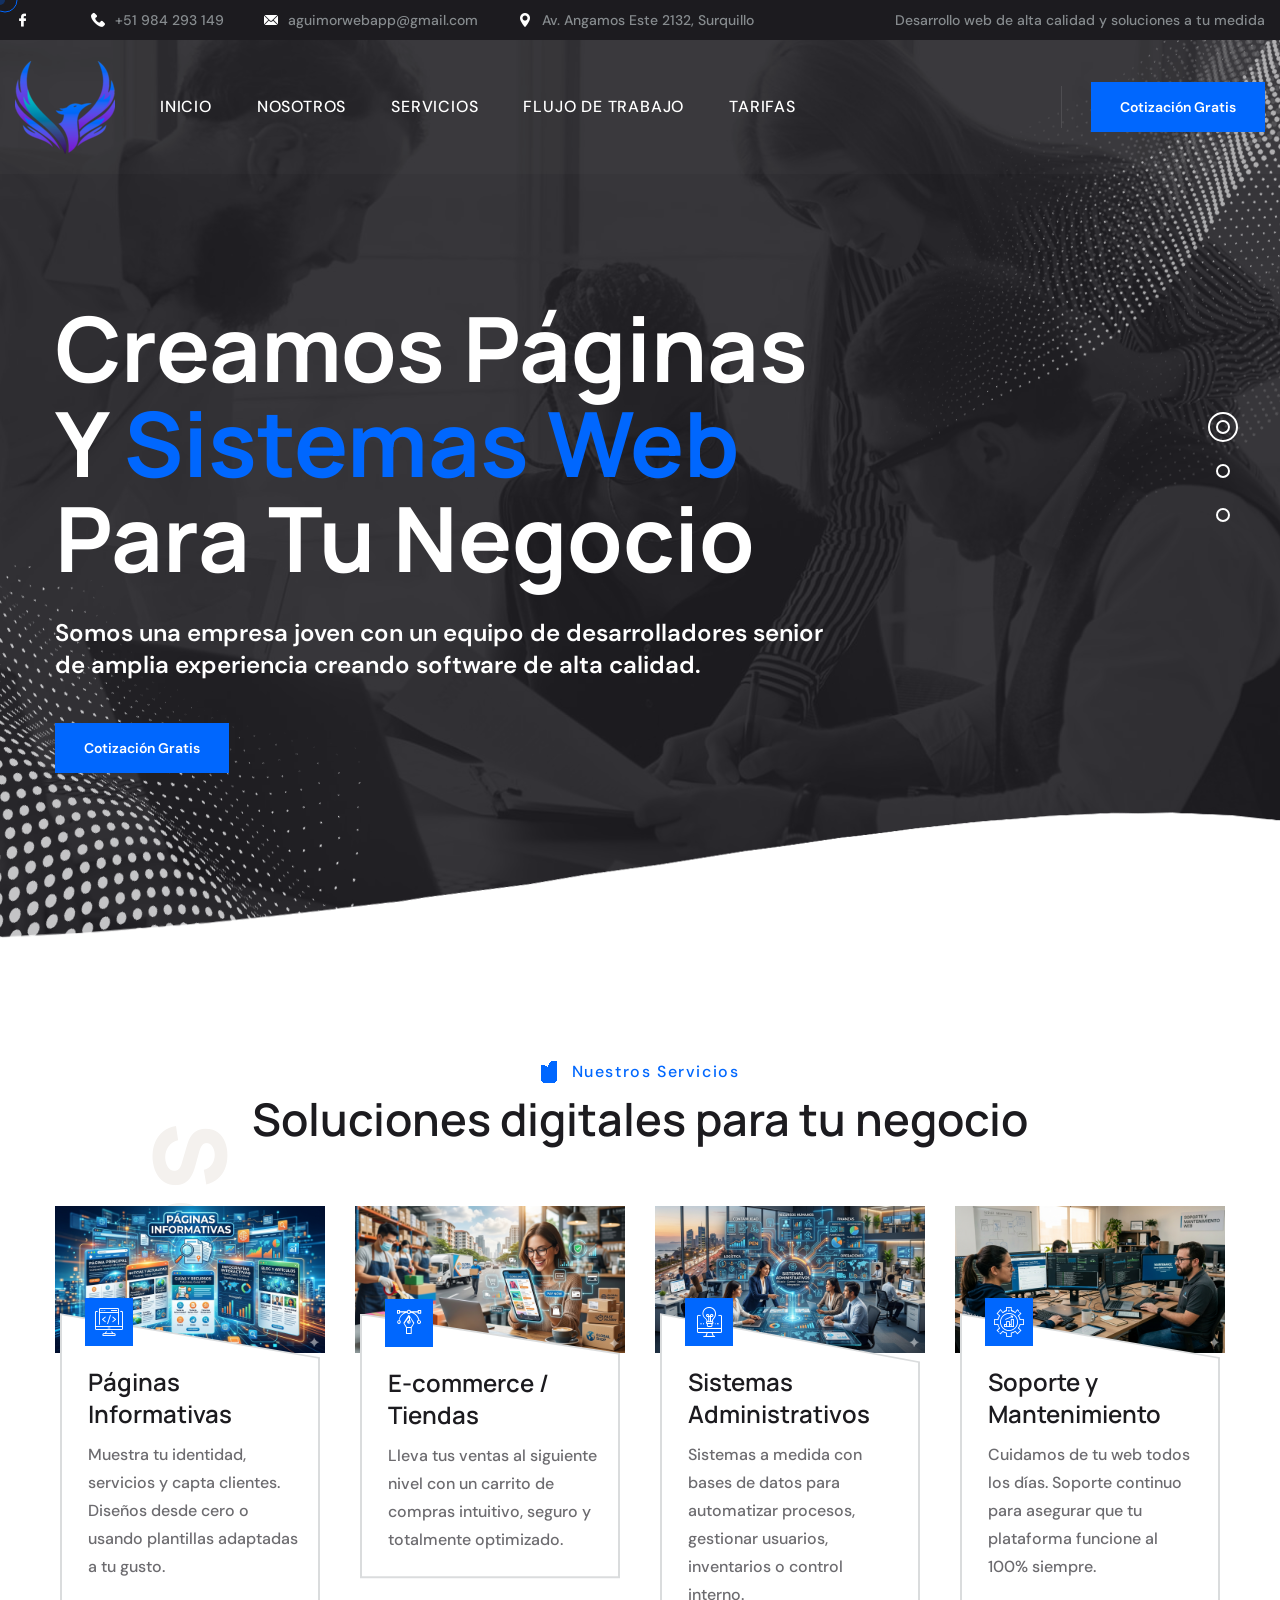
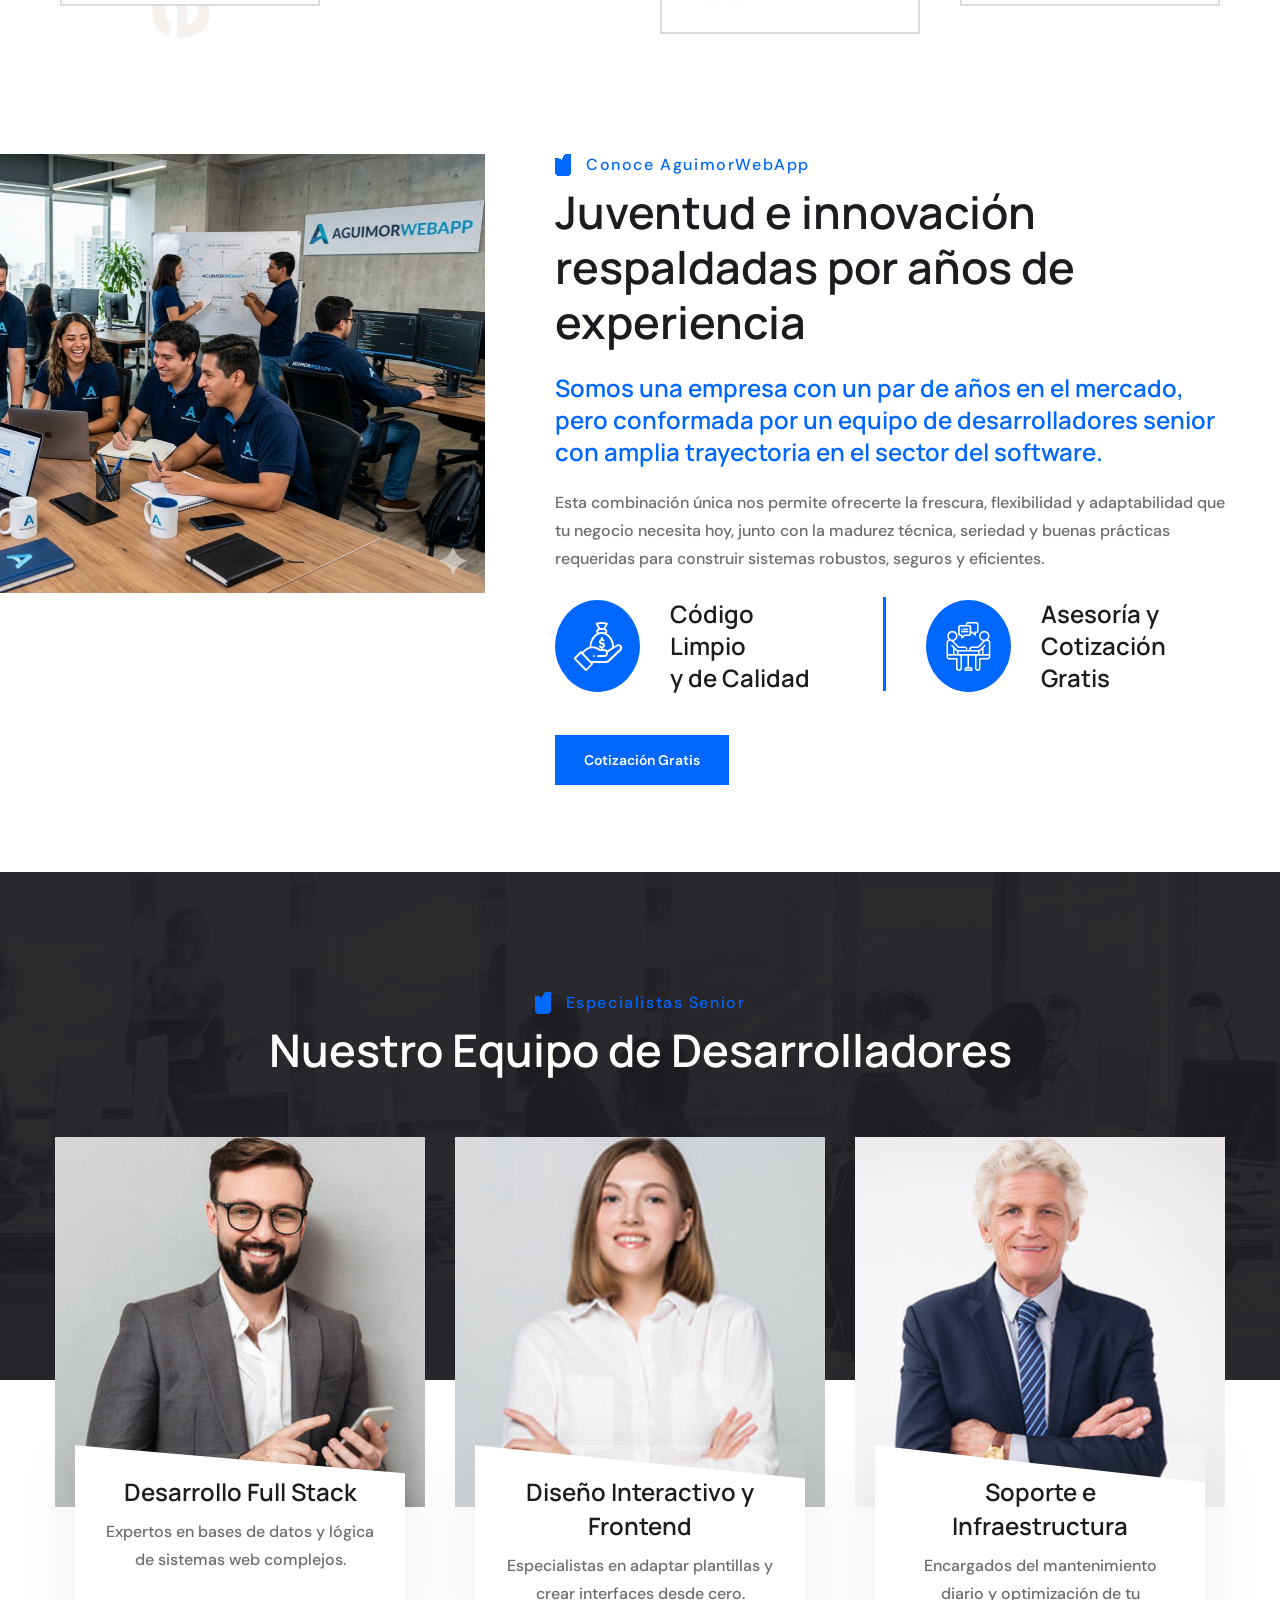
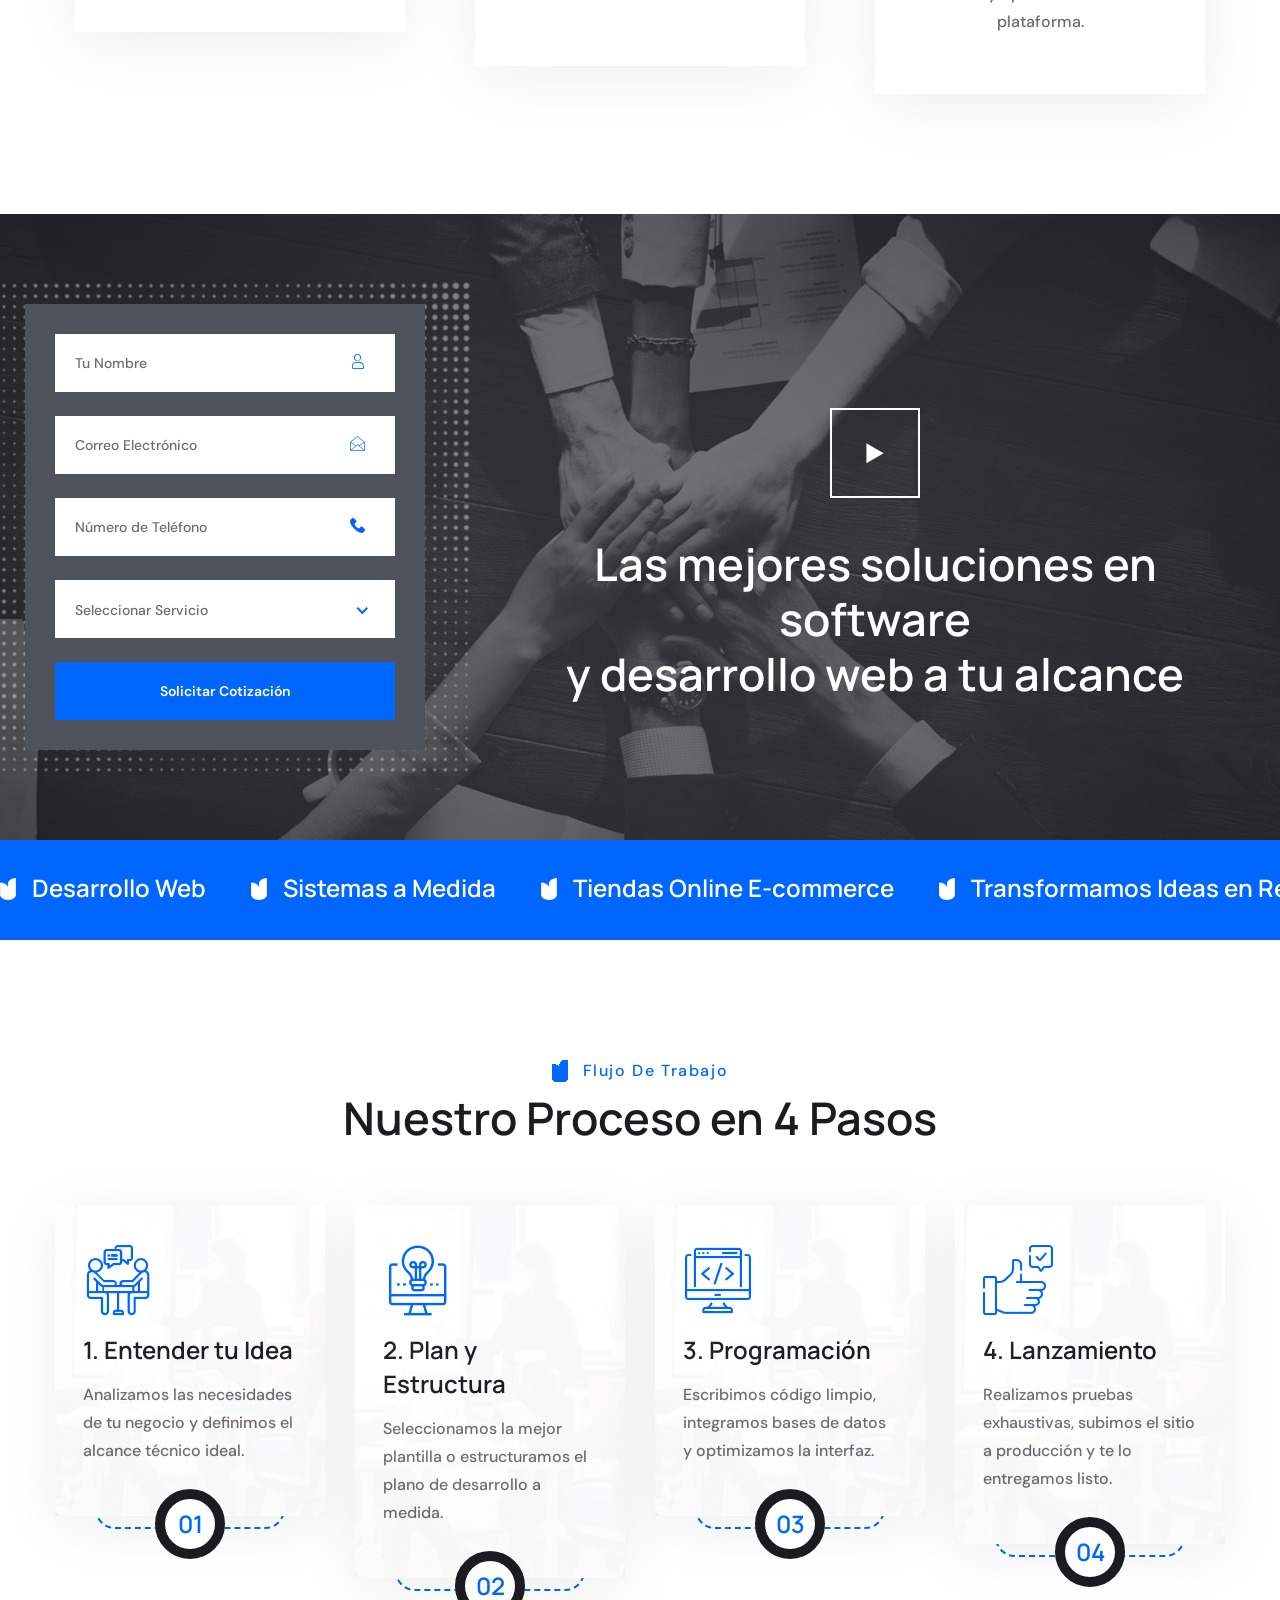
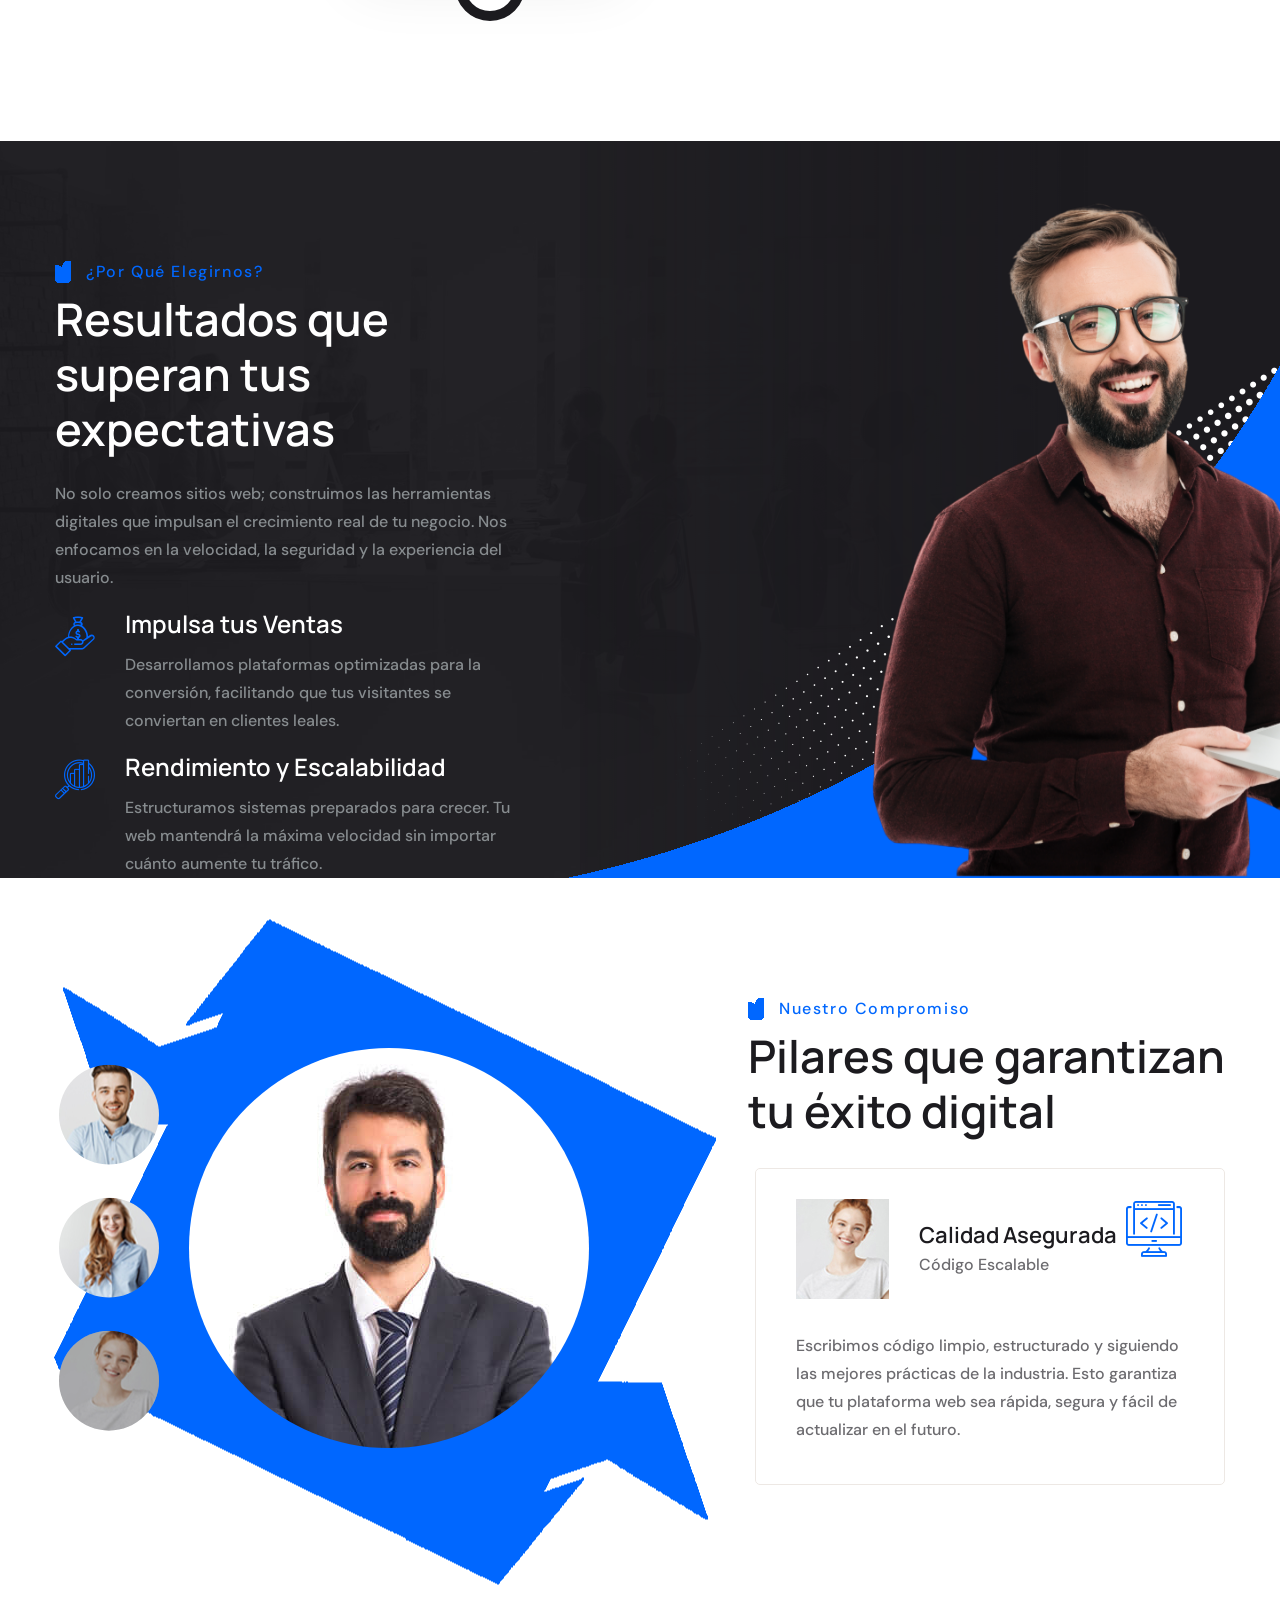
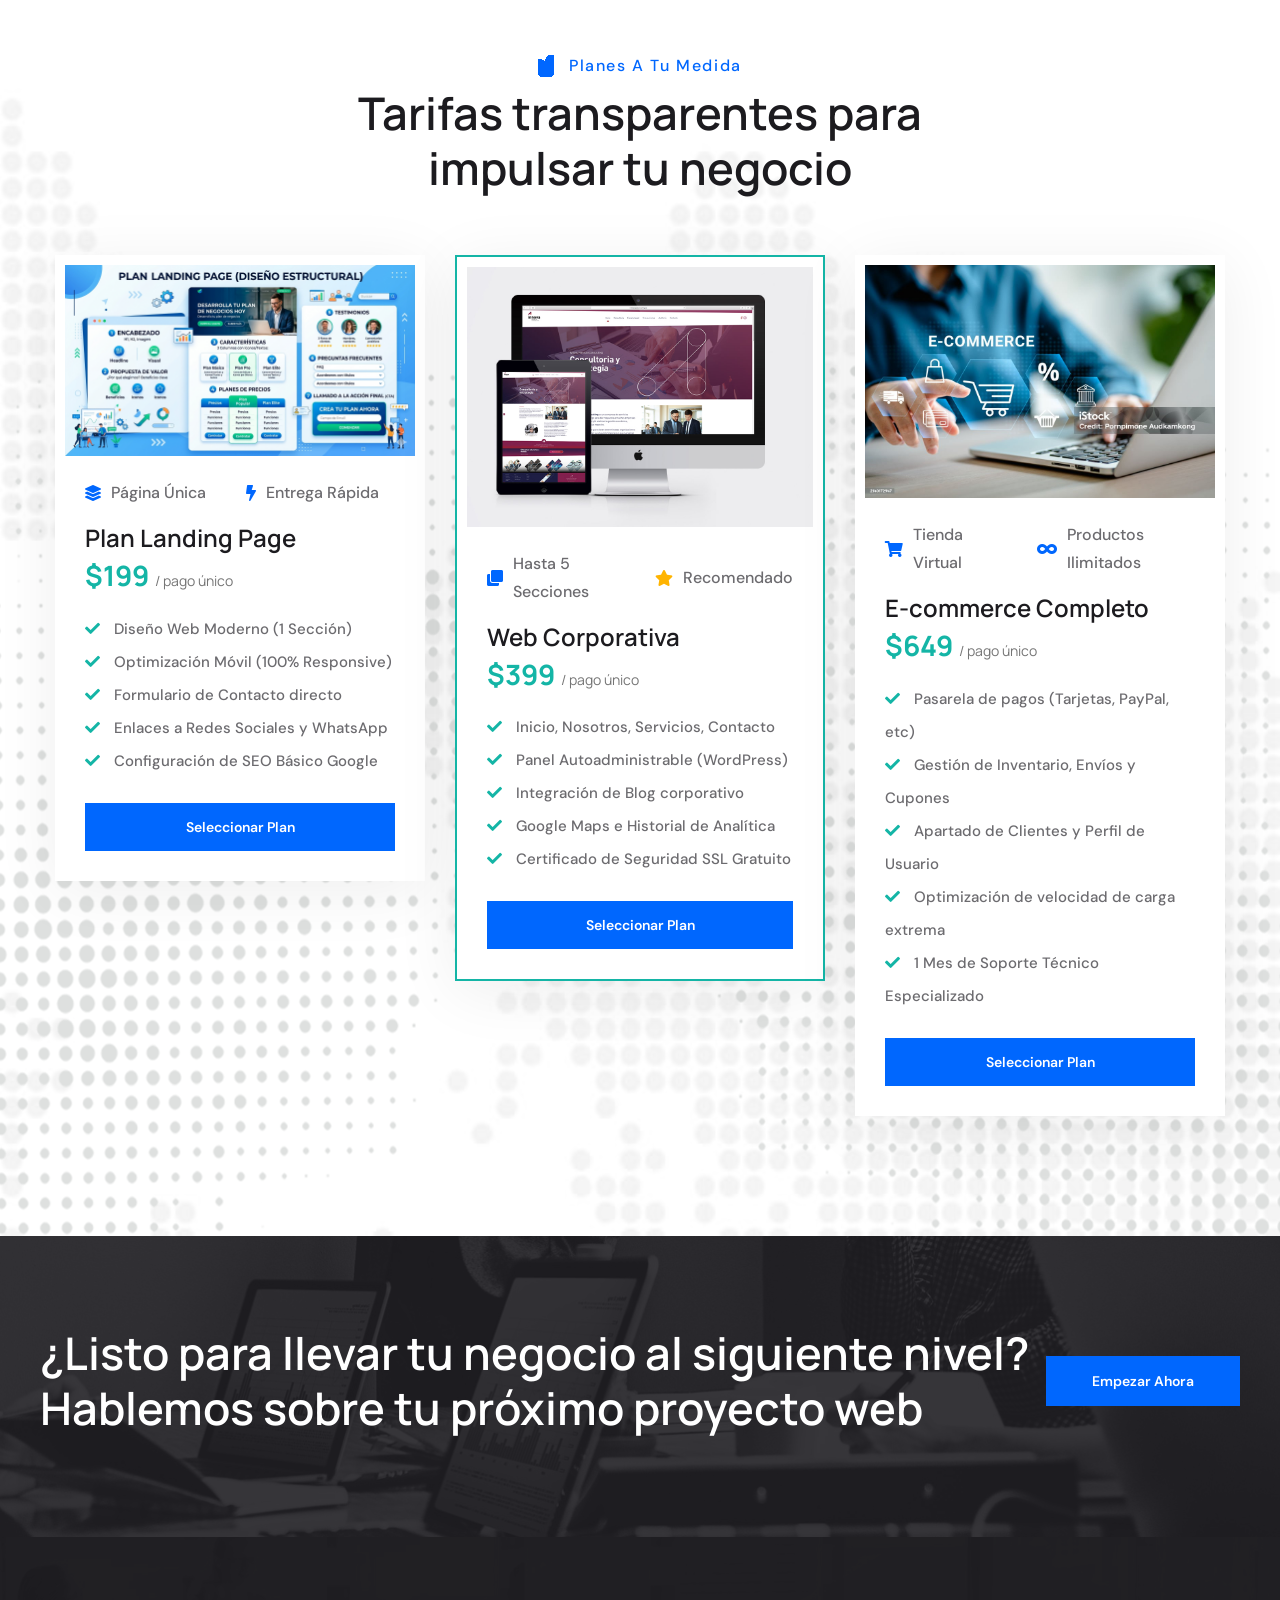
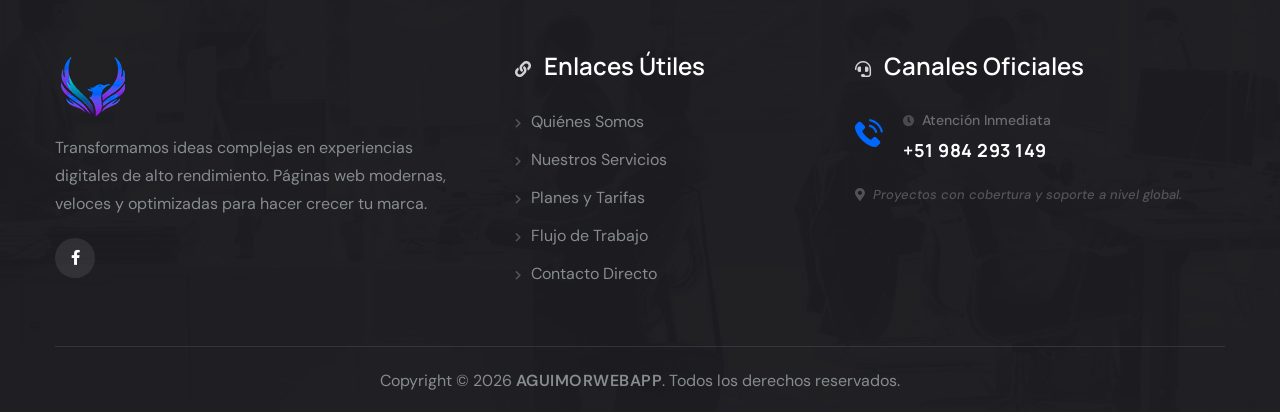
==== commit 814eef47: "cambio de imagenes" ====
--- a/index.html
+++ b/index.html
@@ -325,7 +325,7 @@
                         <div class="services-one__single">
                             <div class="services-one__img-box">
                                 <div class="services-one__img">
-                                    <img src="assets/images/services/services-1-1.jpg" alt="Páginas Informativas">
+                                    <img src="assets/images/services/services-1-1.png" alt="Páginas Informativas">
                                 </div>
                             </div>
                             <div class="services-one__content-wrap">
@@ -343,7 +343,7 @@
                         <div class="services-one__single">
                             <div class="services-one__img-box">
                                 <div class="services-one__img">
-                                    <img src="assets/images/services/services-1-2.jpg" alt="E-commerce y Tiendas Online">
+                                    <img src="assets/images/services/services-1-2.png" alt="E-commerce y Tiendas Online">
                                 </div>
                             </div>
                             <div class="services-one__content-wrap">
@@ -361,7 +361,7 @@
                         <div class="services-one__single">
                             <div class="services-one__img-box">
                                 <div class="services-one__img">
-                                    <img src="assets/images/services/services-1-3.jpg" alt="Sistemas Web Administrativos">
+                                    <img src="assets/images/services/services-1-3.png" alt="Sistemas Web Administrativos">
                                 </div>
                             </div>
                             <div class="services-one__content-wrap">
@@ -379,7 +379,7 @@
                         <div class="services-one__single">
                             <div class="services-one__img-box">
                                 <div class="services-one__img">
-                                    <img src="assets/images/services/services-1-4.jpg" alt="Soporte y Mantenimiento Diario">
+                                    <img src="assets/images/services/services-1-4.png" alt="Soporte y Mantenimiento Diario">
                                 </div>
                             </div>
                             <div class="services-one__content-wrap">
@@ -403,7 +403,7 @@
                     <div class="col-xl-5">
                         <div class="about-one__left wow fadeInLeft" data-wow-delay="100ms">
                             <div class="about-one__img">
-                                <img src="assets/images/resources/about-one-img-1.jpg" alt="Equipo de AguimorWebApp">
+                                <img src="assets/images/resources/about-one-img-1.png" alt="Equipo de AguimorWebApp">
                             </div>
                         </div>
                     </div>
@@ -769,7 +769,7 @@
                         <div class="why-we-are__right">
                             <div class="why-we-are__img wow slideInRight animated" data-wow-delay="0.1s"
                                 data-wow-duration="1500ms">
-                                <img src="assets/images/resources/why-we-are-img-1.png" alt="Ventajas de AguimorWebApp">
+                                <img src="assets/images/resources/why-we-are-img-1.png" alt="Ventajas de AguimorWebApp" style="width: 215%;">
                             </div>
                         </div>
                     </div>
--- a/assets/css/zefxa.css
+++ b/assets/css/zefxa.css
@@ -4651,7 +4651,7 @@
 }
 
 .testimonial-one__client-name {
-  font-size: 24px;
+  font-size: 22px;
   font-weight: 600;
   line-height: 32px;
 }
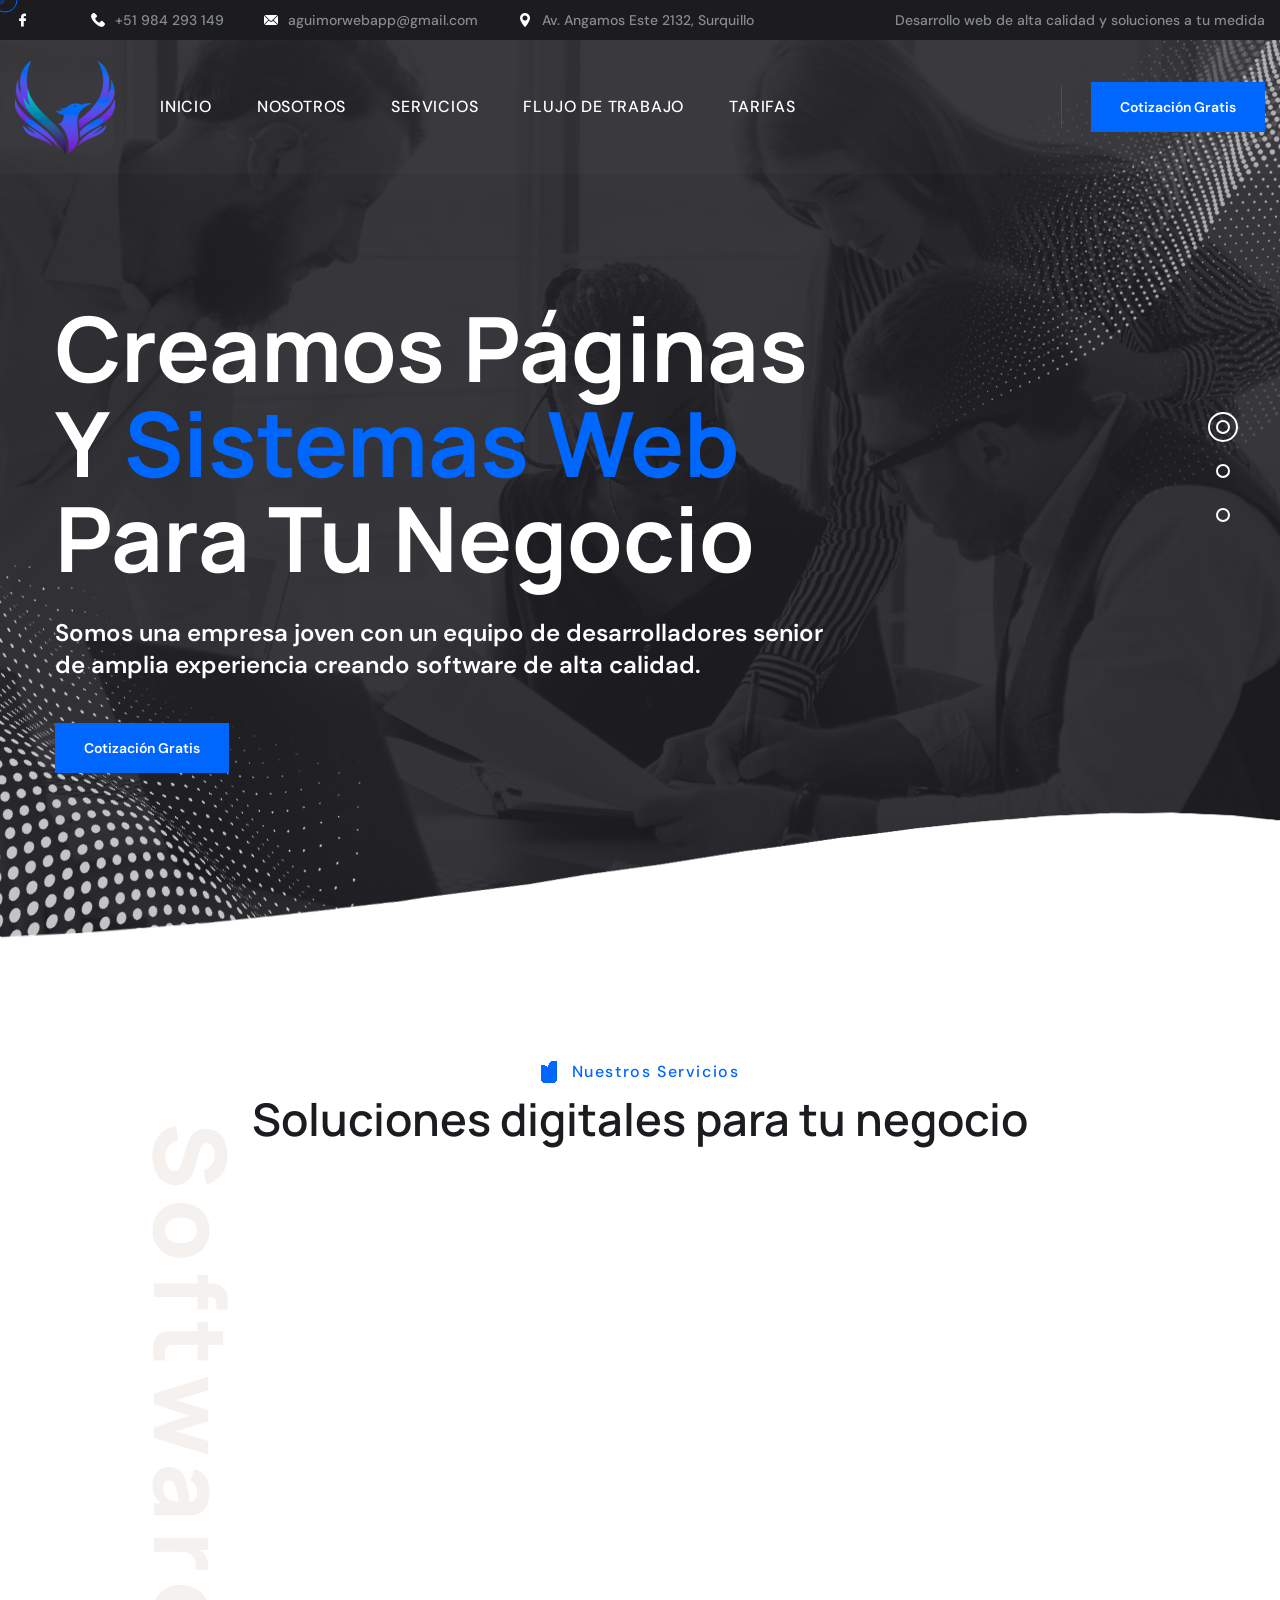
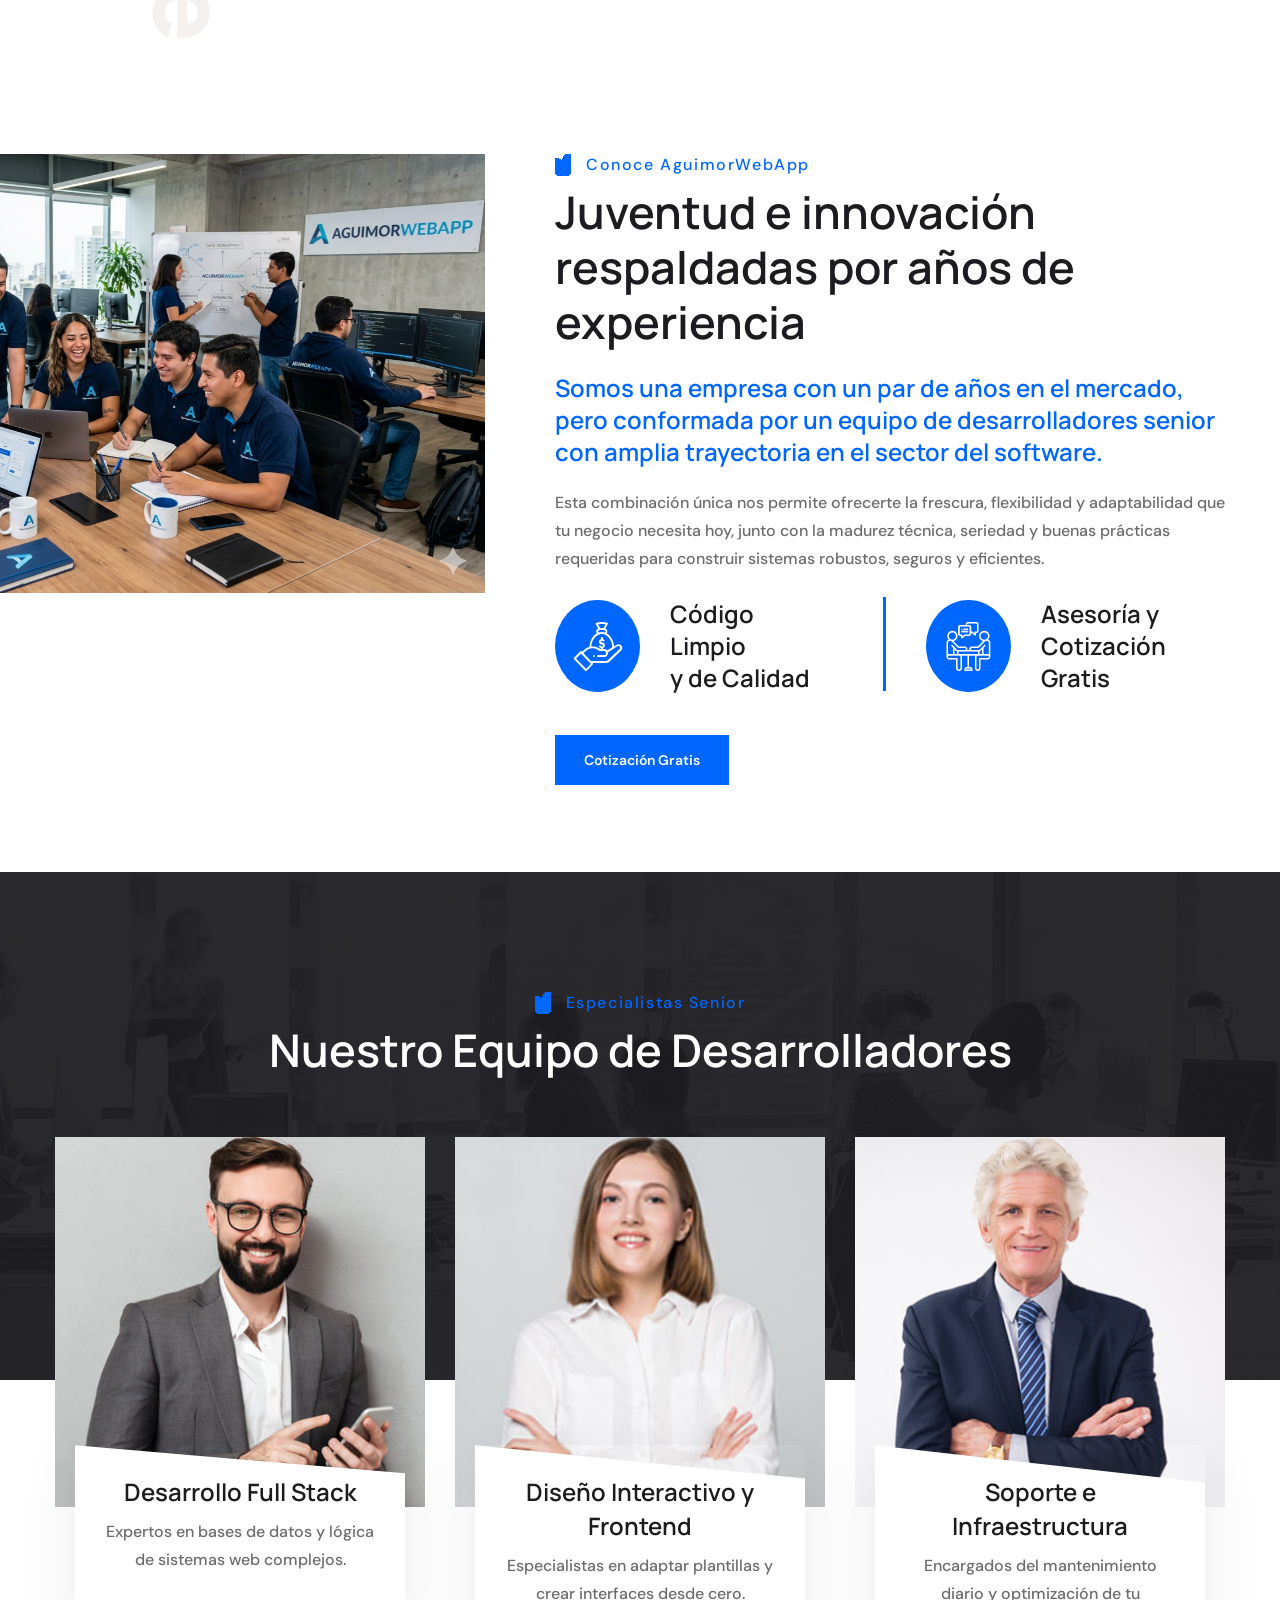
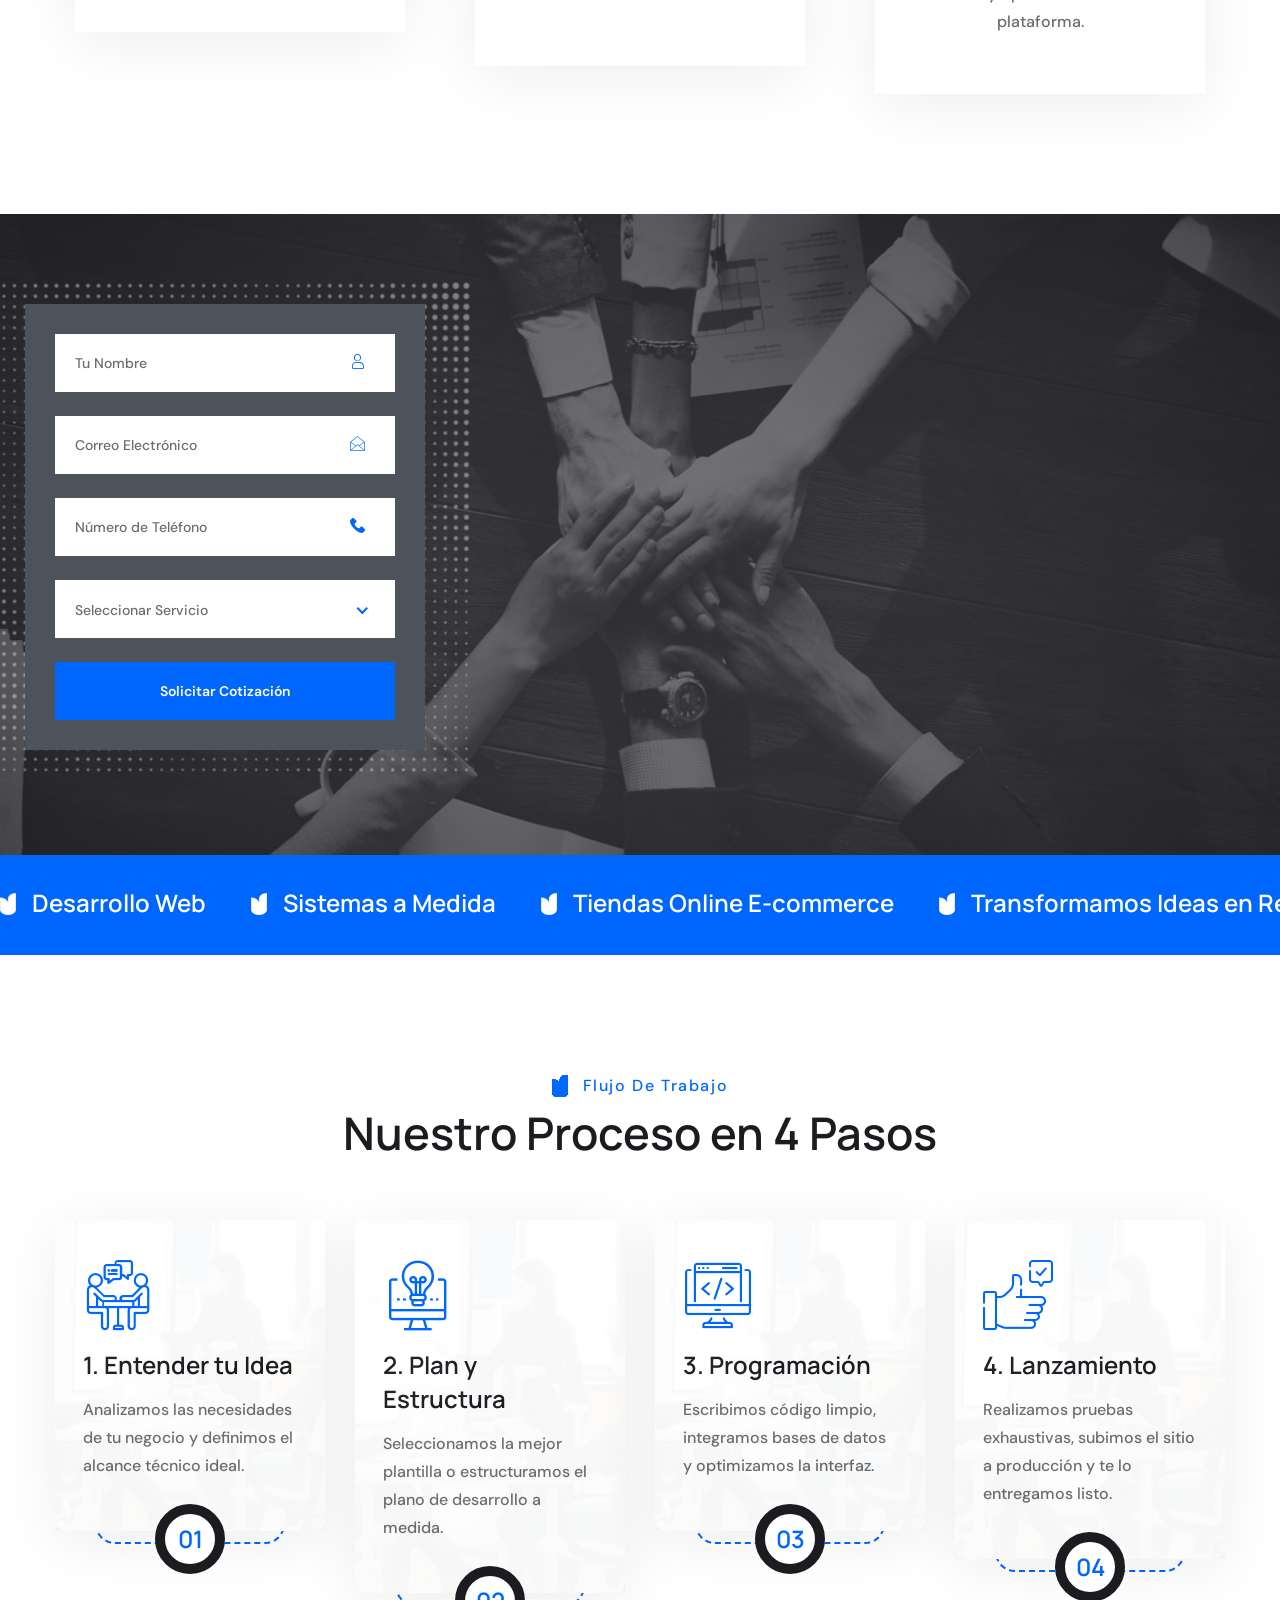
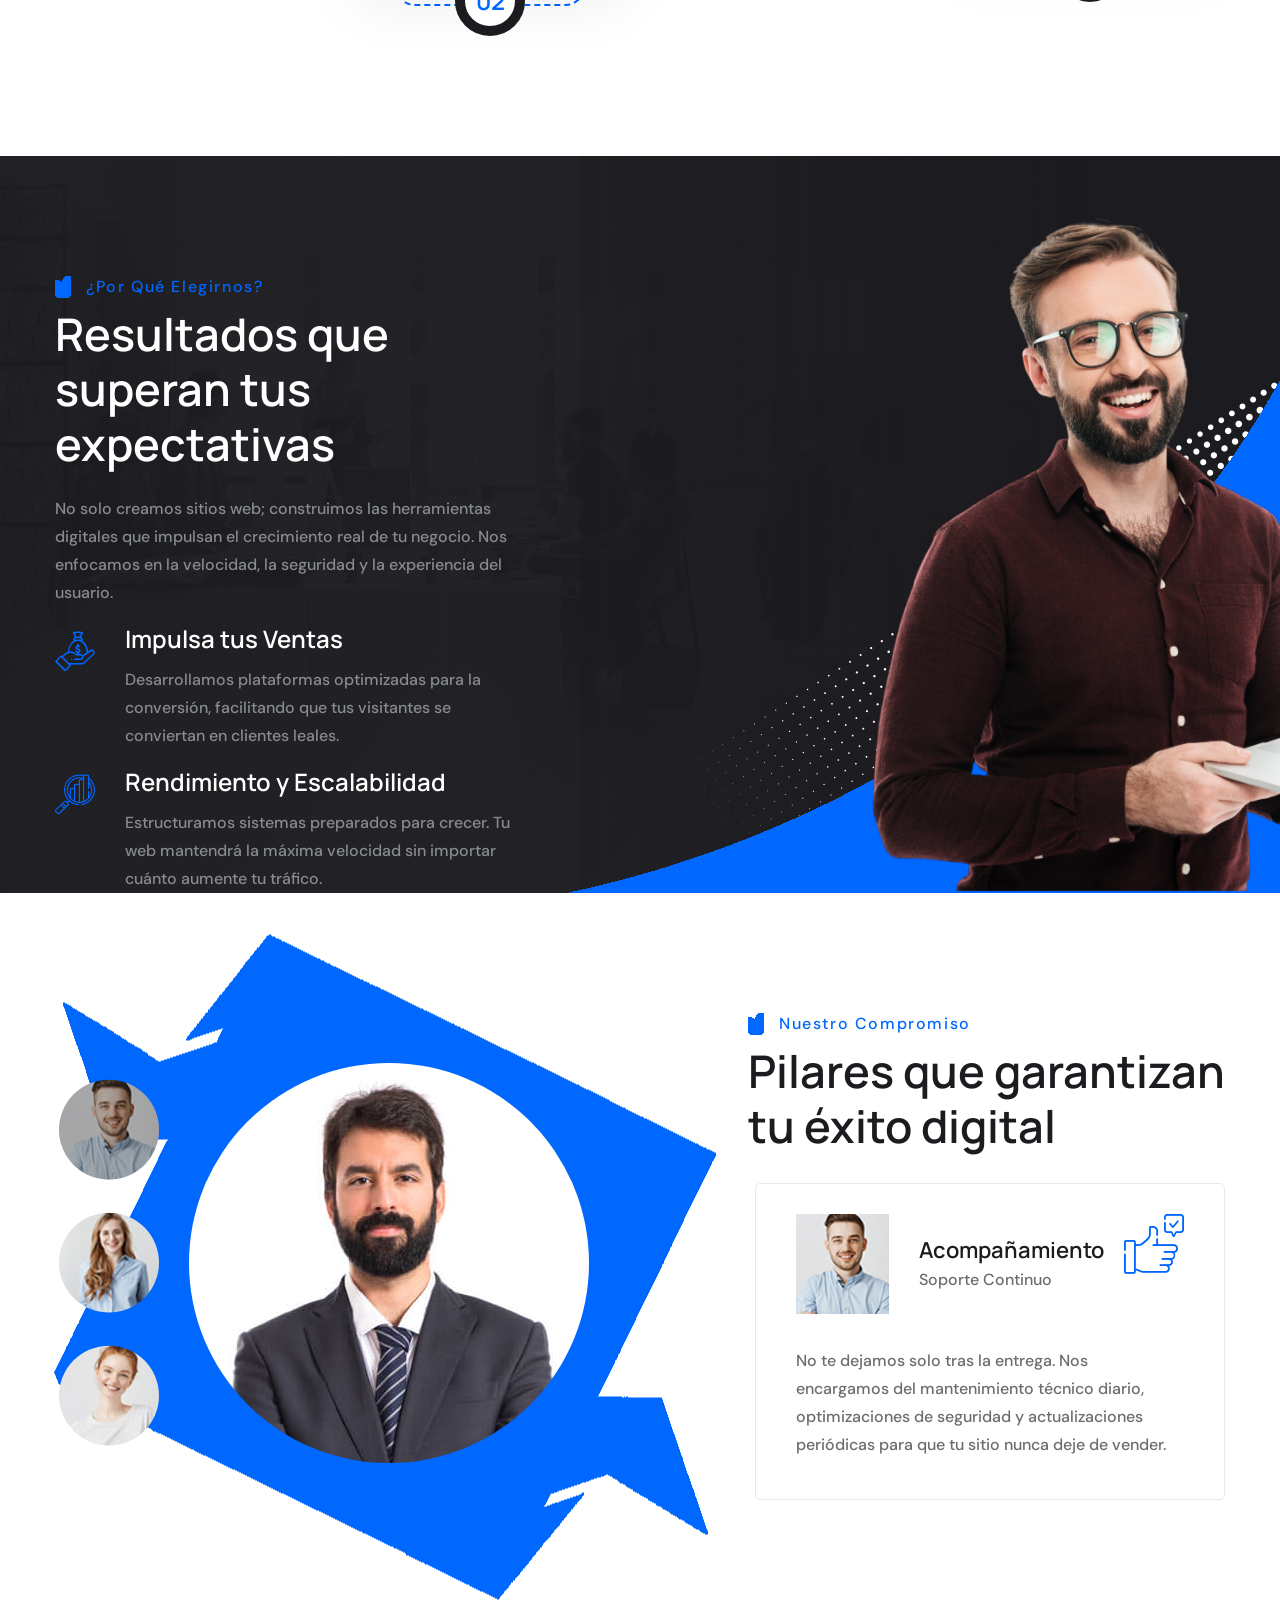
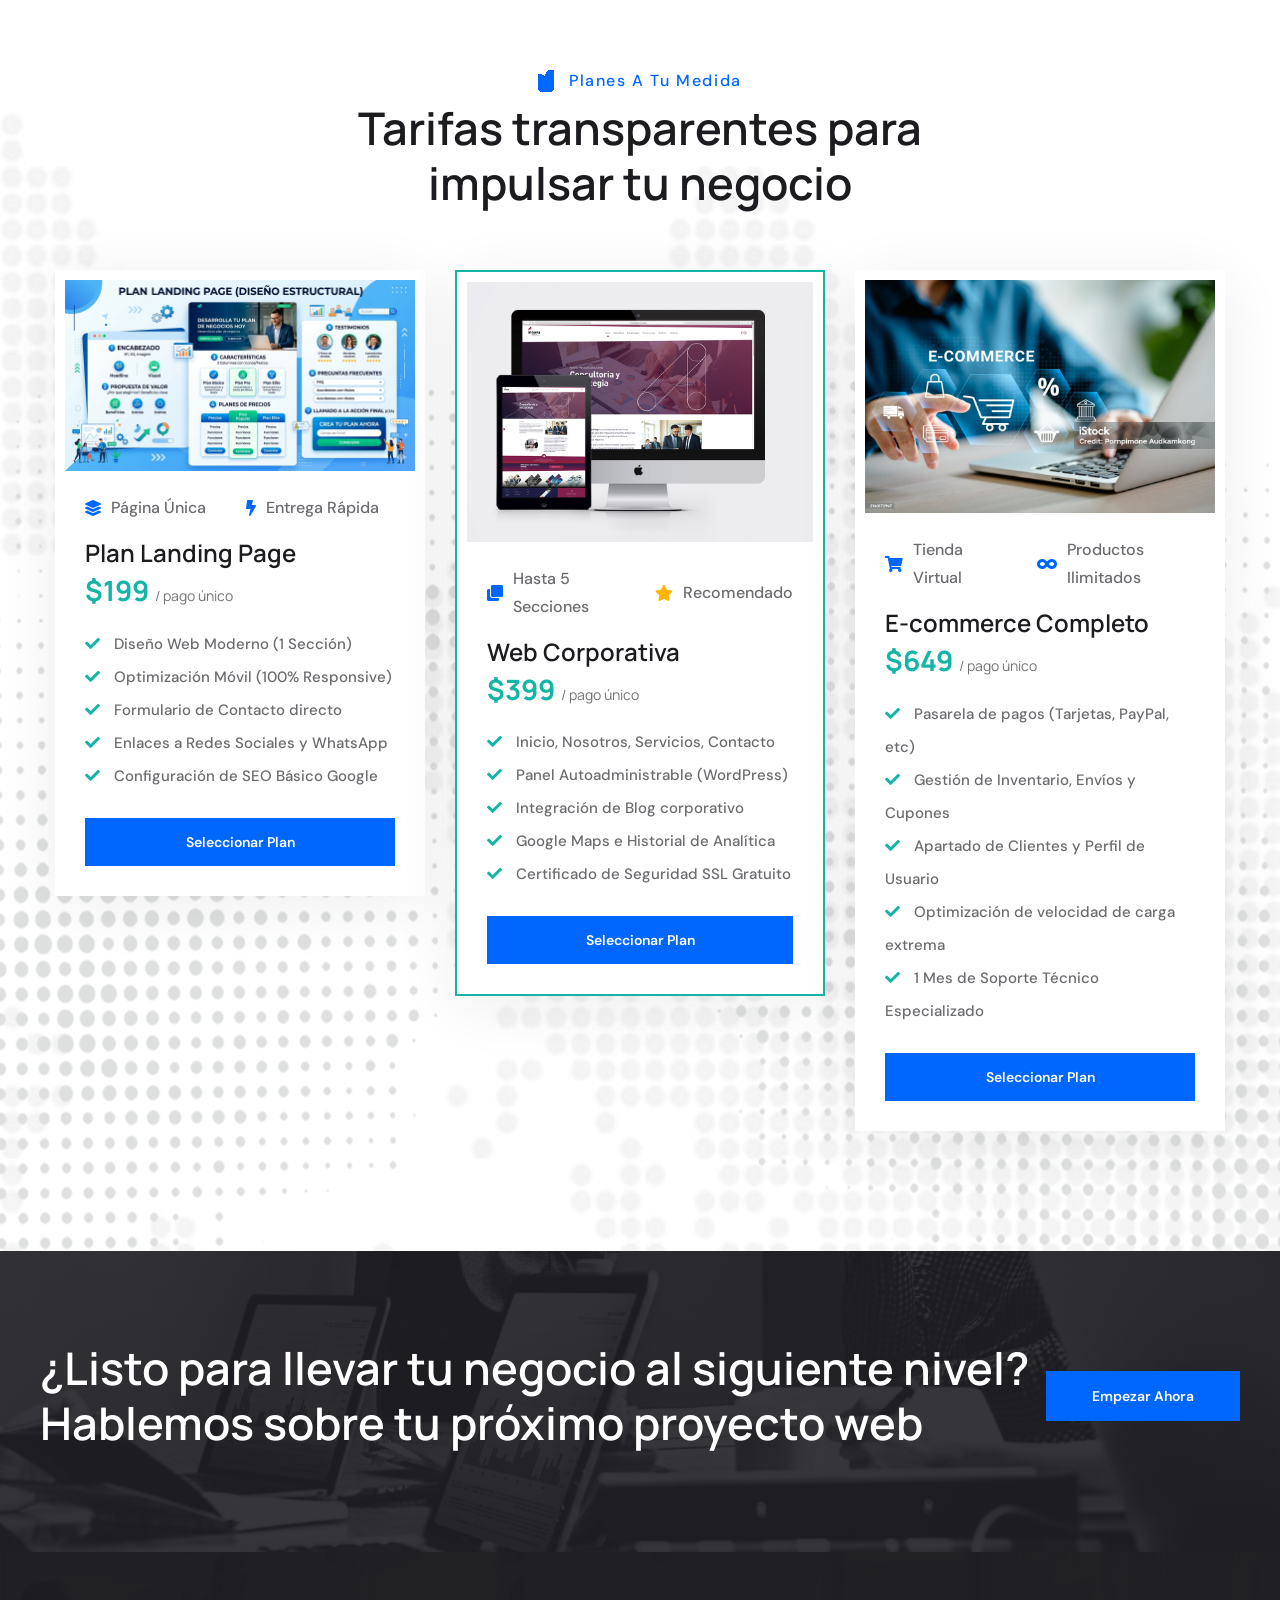
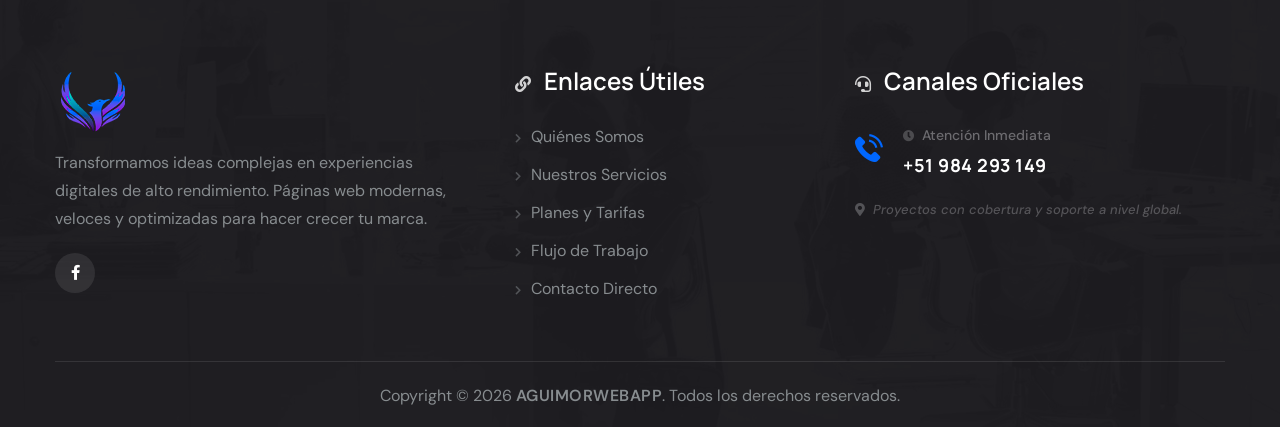
==== commit e337e925: "mensaje del formulario" ====
--- a/index.html
+++ b/index.html
@@ -517,12 +517,12 @@
             <div class="container">
                 <div class="row">
                     <div class="col-xl-4 col-lg-5">
-                        <div class="contact-one__left wow slideInLeft" data-wow-delay="100ms"
-                            data-wow-duration="2500ms">
+                        <div class="contact-one__left wow slideInLeft" data-wow-delay="100ms" data-wow-duration="2500ms">
                             <div class="contact-one__from-shape-1">
                                 <img src="assets/images/shapes/contact-one-form-shape-1.png" alt="">
                             </div>
-                           <form class="contact-form-validated contact-one__form" action="https://formspree.io/f/xkoenjwo" method="post" novalidate="novalidate">
+                            
+                            <form id="aguimor-cotizar-form" class="contact-one__form" action="https://formspree.io/f/xkoenjwo" method="post">
                                 <div class="row">
                                     <div class="col-xl-12">
                                         <div class="contact-one__input-box">
@@ -549,8 +549,6 @@
                                         </div>
                                     </div>
                                     <div class="col-xl-12">
-                                        
-
                                         <div class="contact-one__input-box">
                                             <div class="contact-one__input-box-icon">
                                                 <span class="icon-edit"></span>
@@ -574,9 +572,10 @@
                                     </div>
                                 </div>
                             </form>
-                            <div class="result"></div>
-                        </div>
-                    </div>
+                
+                <div class="result" style="margin-top: 15px;"></div>
+            </div>
+        </div>
                     <div class="col-xl-8 col-lg-7">
                         <div class="contact-one__right">
                             <div class="contact-one__video-link wow zoomIn" data-wow-delay="100ms"
@@ -1232,6 +1231,79 @@
         });
     });
 });
+
+document.addEventListener("DOMContentLoaded", function () {
+    const formulario = document.getElementById("aguimor-cotizar-form");
+    const contenedorResultado = document.querySelector(".result");
+
+    if (formulario) {
+        formulario.addEventListener("submit", function (e) {
+            e.preventDefault(); // Detener el comportamiento de recarga nativo
+
+            // Validar que se haya seleccionado un servicio real
+            const selectServicio = formulario.querySelector('select[name="service"]');
+            if (selectServicio && selectServicio.value === "") {
+                contenedorResultado.innerHTML = `<p style="color: #ff4d4d; font-weight: 600; margin: 0;"><i class="fas fa-exclamation-circle"></i> Por favor, selecciona un servicio de interés.</p>`;
+                return;
+            }
+
+            // Cambiar el estado del botón para indicar que se está procesando
+            const boton = formulario.querySelector("button[type='submit']");
+            const textoOriginalBoton = boton.innerHTML;
+            boton.innerText = "Enviando...";
+            boton.disabled = true;
+
+            // Recopilar la información ingresada por el usuario
+            const datos = new FormData(formulario);
+
+            // Enviar la petición asíncrona hacia Formspree
+            fetch(formulario.action, {
+                method: formulario.method,
+                body: datos,
+                headers: {
+                    'Accept': 'application/json'
+                }
+            })
+            .then(response => {
+                boton.innerHTML = textoOriginalBoton;
+                boton.disabled = false;
+
+                if (response.ok) {
+                    // Mensaje de éxito estilizado en verde brillante/cyan integrado con la estética
+                    contenedorResultado.innerHTML = `
+                        <div style="background-color: rgba(20, 181, 166, 0.1); border: 1px solid #14b5a6; padding: 15px; border-radius: 5px; margin-top: 10px;">
+                            <p style="color: #14b5a6; font-weight: 700; margin: 0; font-size: 15px;">
+                                <i class="fas fa-check-circle" style="margin-right: 6px;"></i> ¡Solicitud enviada con éxito!
+                            </p>
+                            <p style="color: #ffffff; opacity: 0.8; margin: 5px 0 0 0; font-size: 13px;">
+                                Nos pondremos en contacto contigo en la brevedad posible.
+                            </p>
+                        </div>
+                    `;
+                    formulario.reset(); // Limpiar campos del formulario
+                    
+                    // Si usas NiceSelect, actualizamos la vista gráfica del dropdown al estado inicial
+                    if (typeof jQuery !== 'undefined' && jQuery.fn.niceSelect) {
+                        jQuery(selectServicio).niceSelect('update');
+                    }
+                } else {
+                    response.json().then(data => {
+                        if (Object.hasOwn(data, 'errors')) {
+                            contenedorResultado.innerHTML = `<p style="color: #ff4d4d; margin: 0;">${data['errors'].map(error => error['message']).join(', ')}</p>`;
+                        } else {
+                            contenedorResultado.innerHTML = `<p style="color: #ff4d4d; margin: 0;"><i class="fas fa-times-circle"></i> Ocurrió un problema al procesar el envío.</p>`;
+                        }
+                    });
+                }
+            })
+            .catch(error => {
+                boton.innerHTML = textoOriginalBoton;
+                boton.disabled = false;
+                contenedorResultado.innerHTML = `<p style="color: #ff4d4d; margin: 0;"><i class="fas fa-wifi"></i> Error de conexión. Inténtalo de nuevo más tarde.</p>`;
+            });
+        });
+    }
+});
 </script>
 <!-- Mirrored from weblayout.mnsithub.com/php/webplateone/zefxa/index.php by HTTrack Website Copier/3.x [XR&CO'2014], Sun, 17 May 2026 20:14:51 GMT -->
 </html>
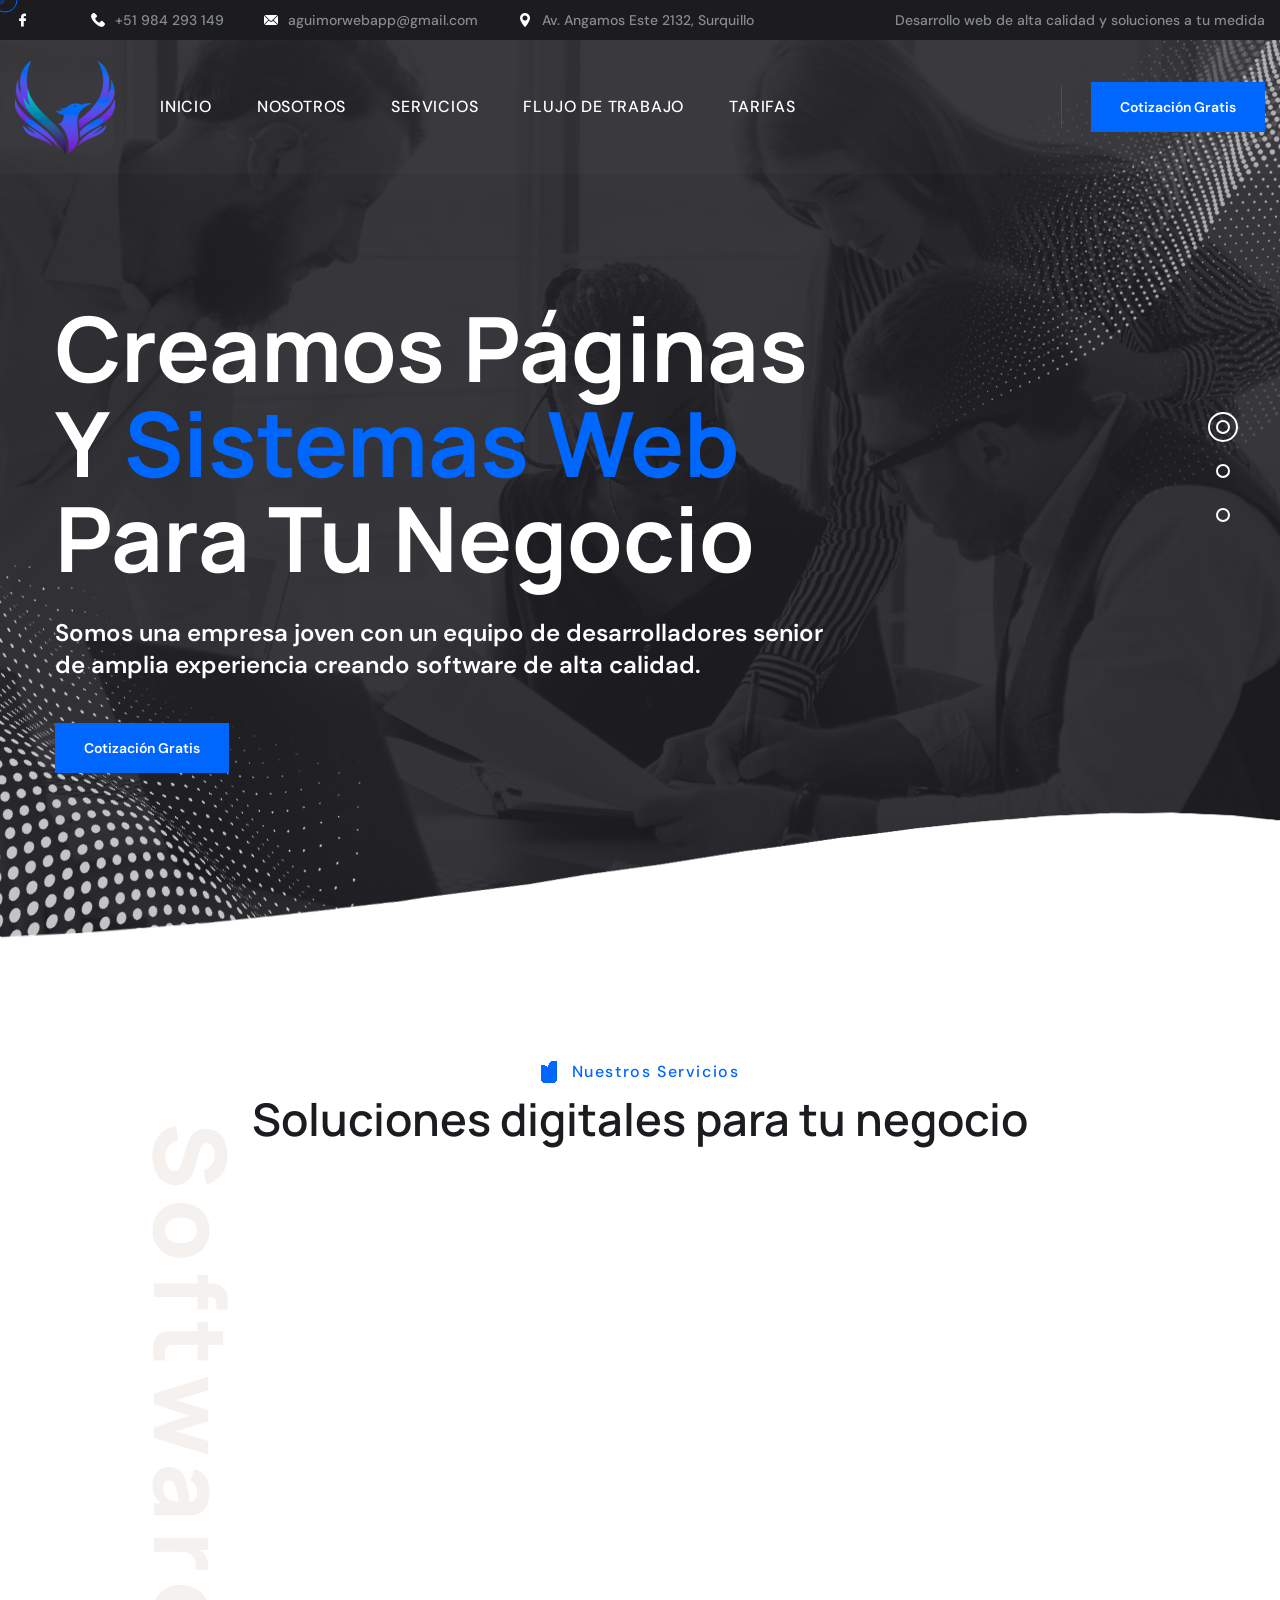
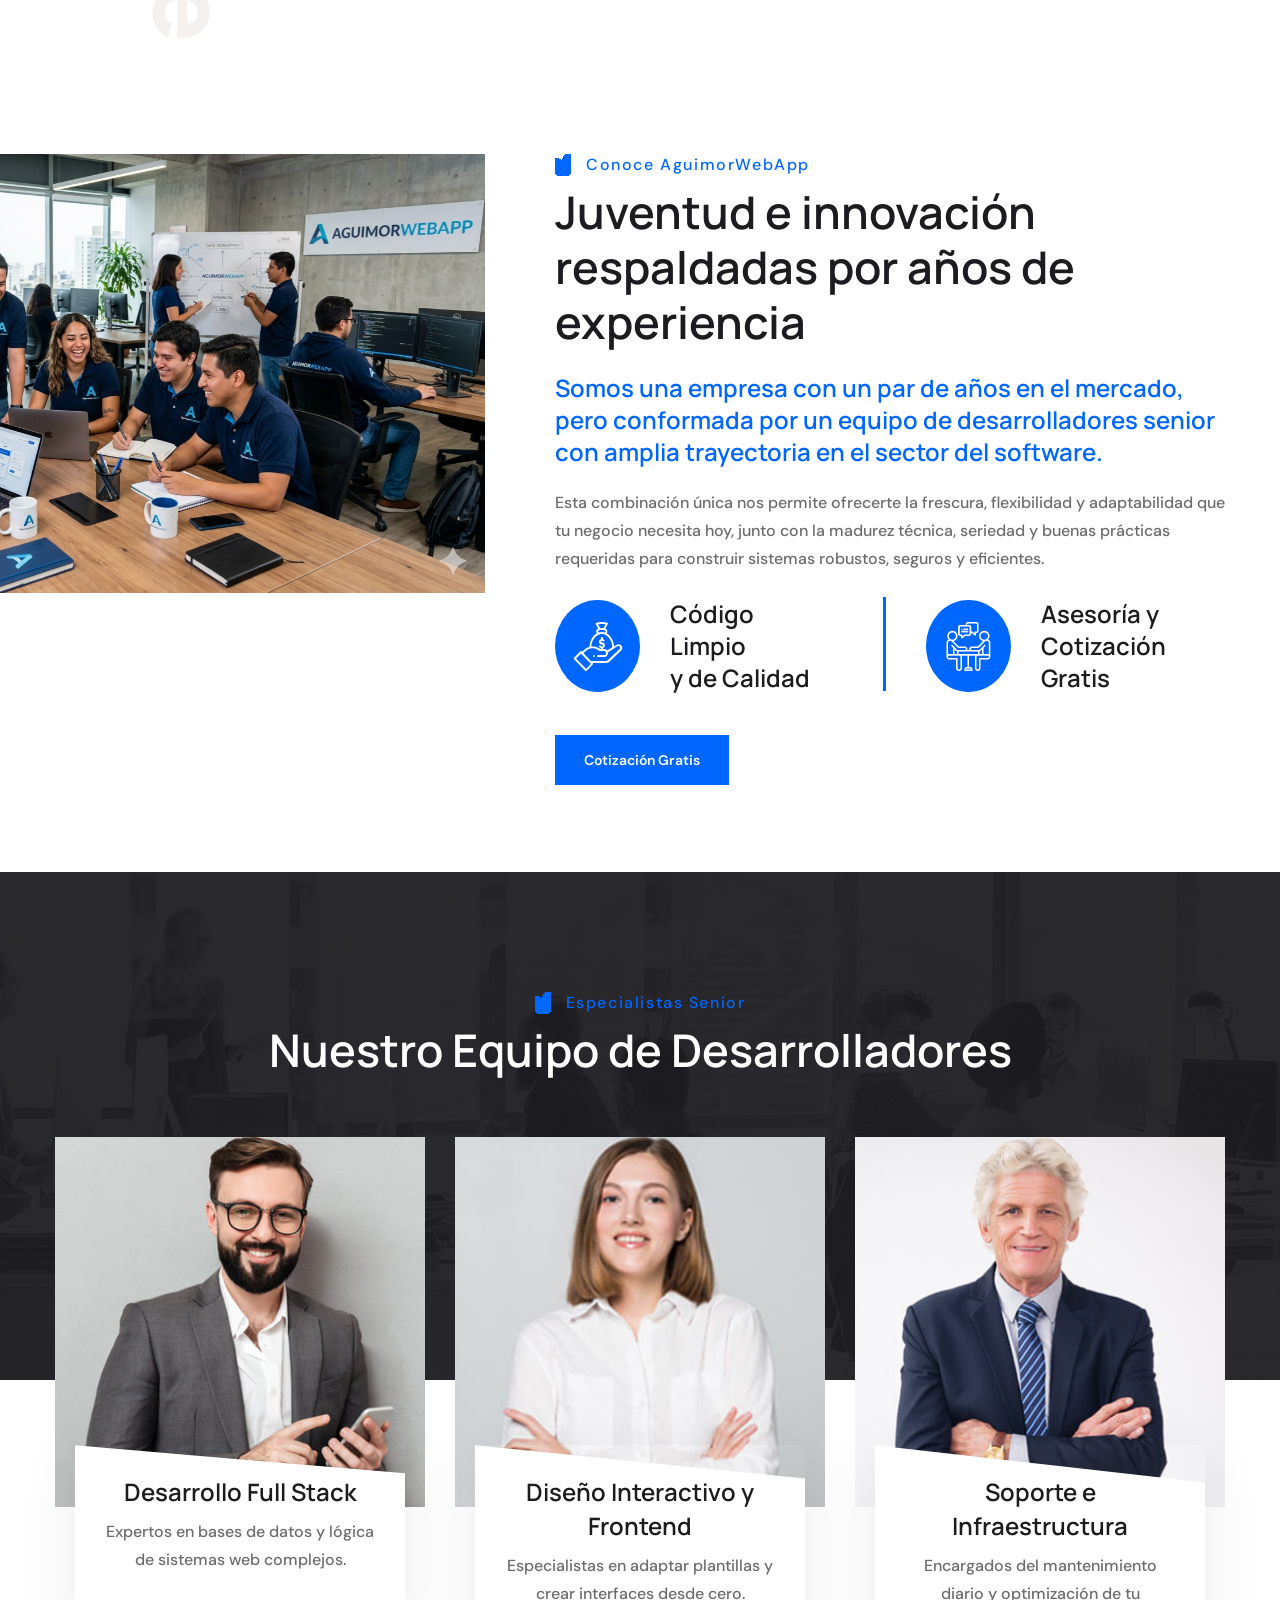
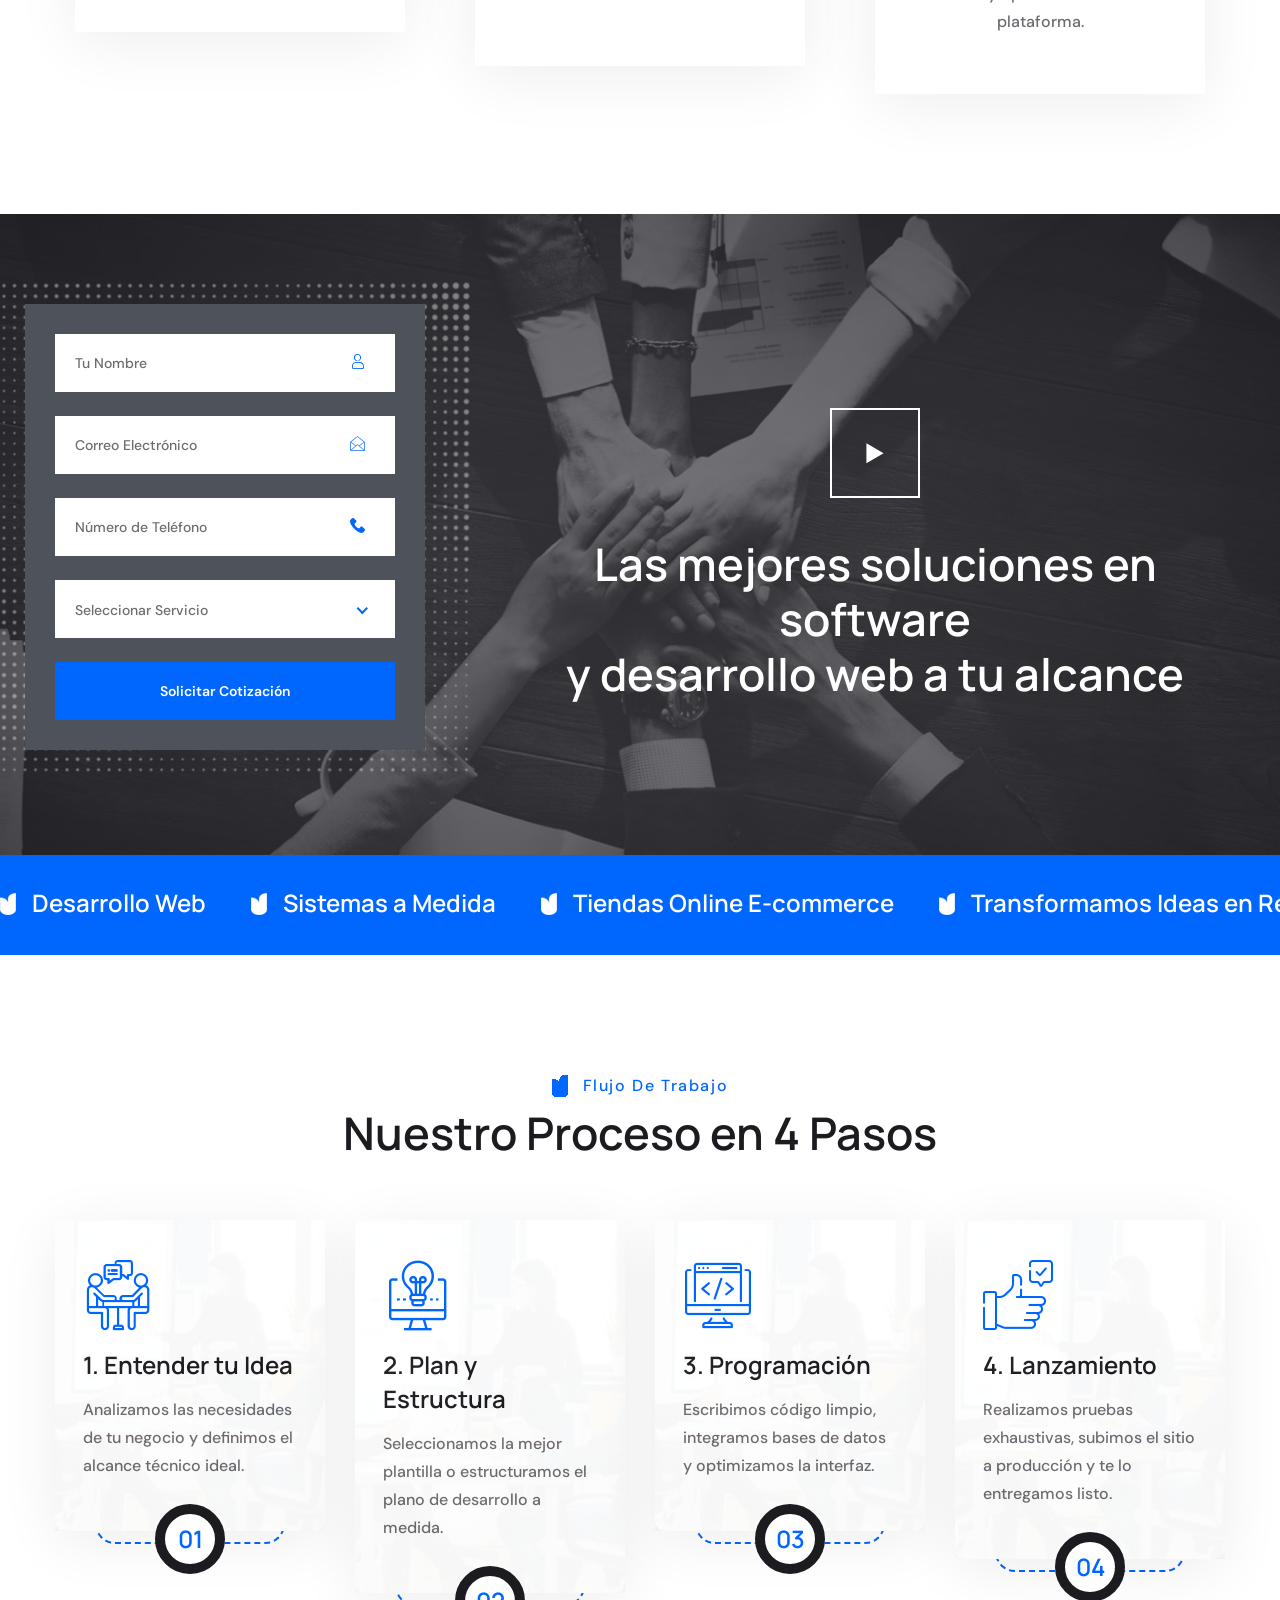
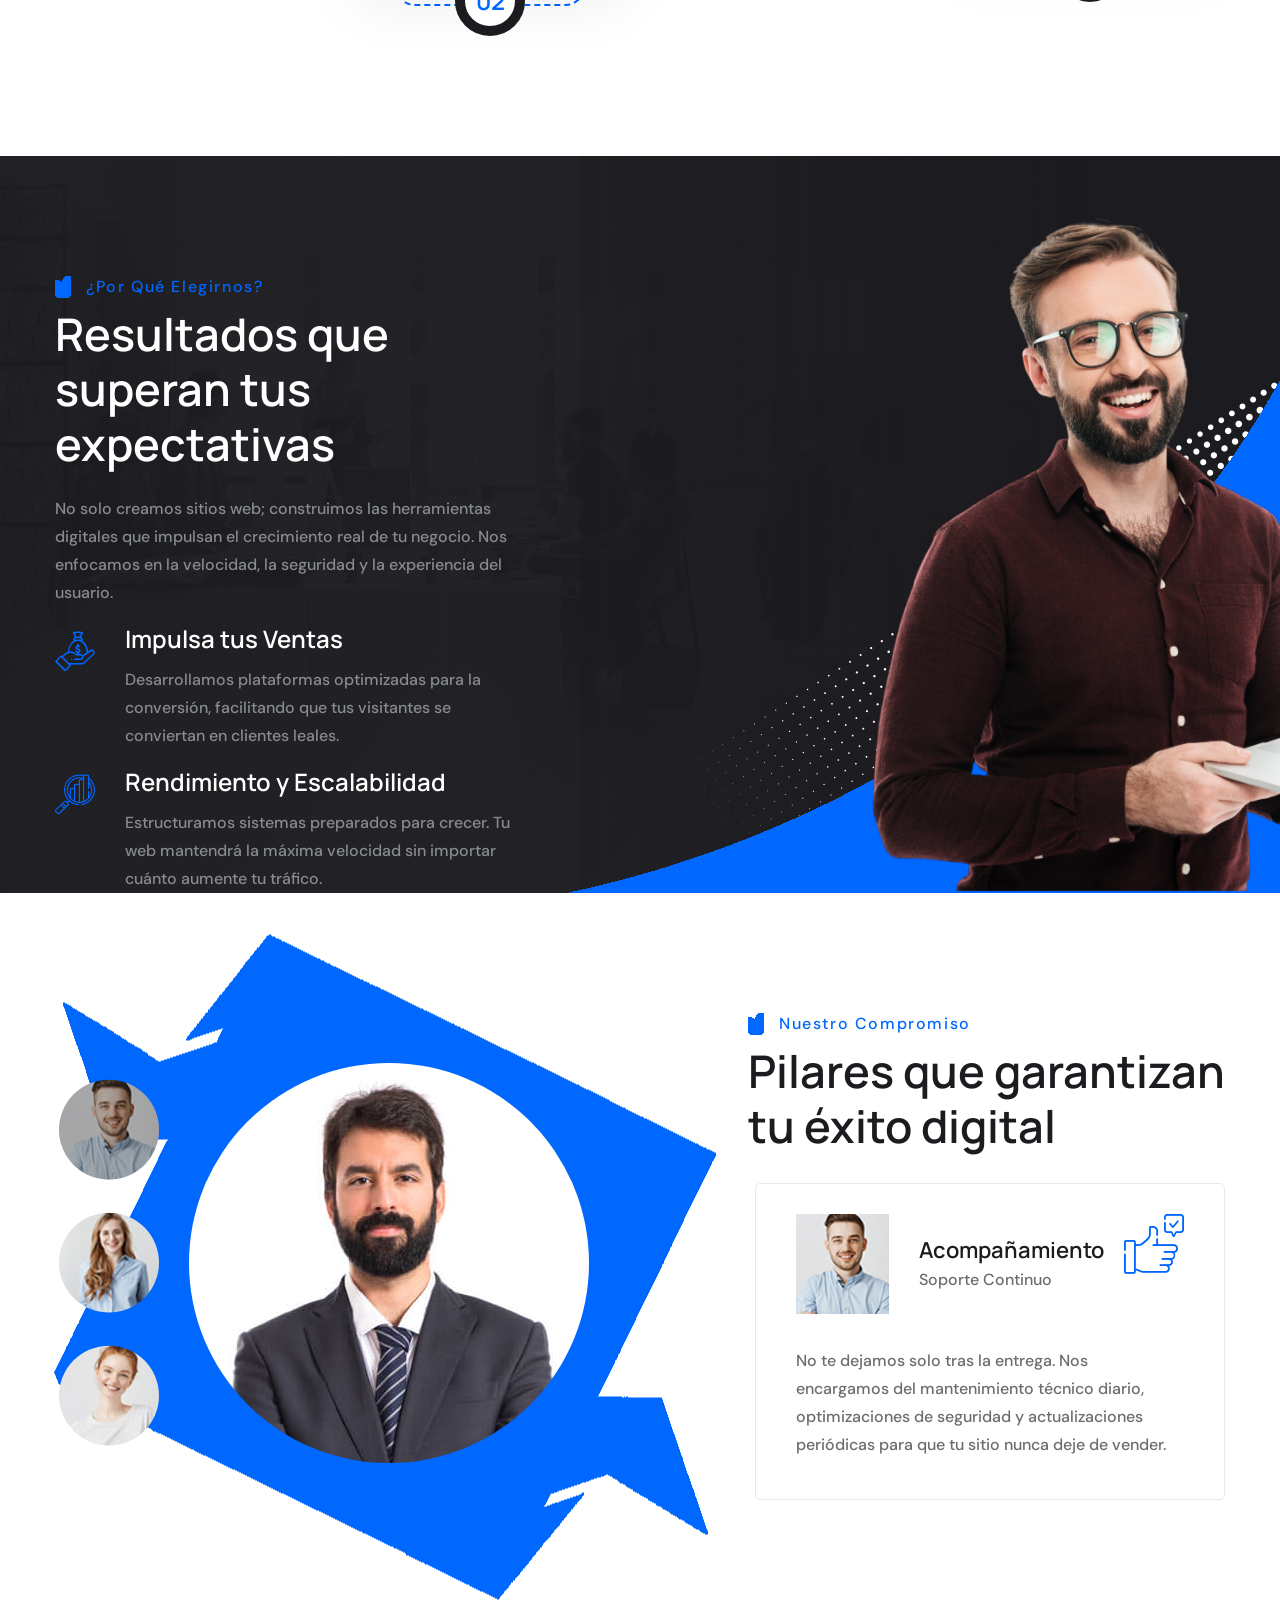
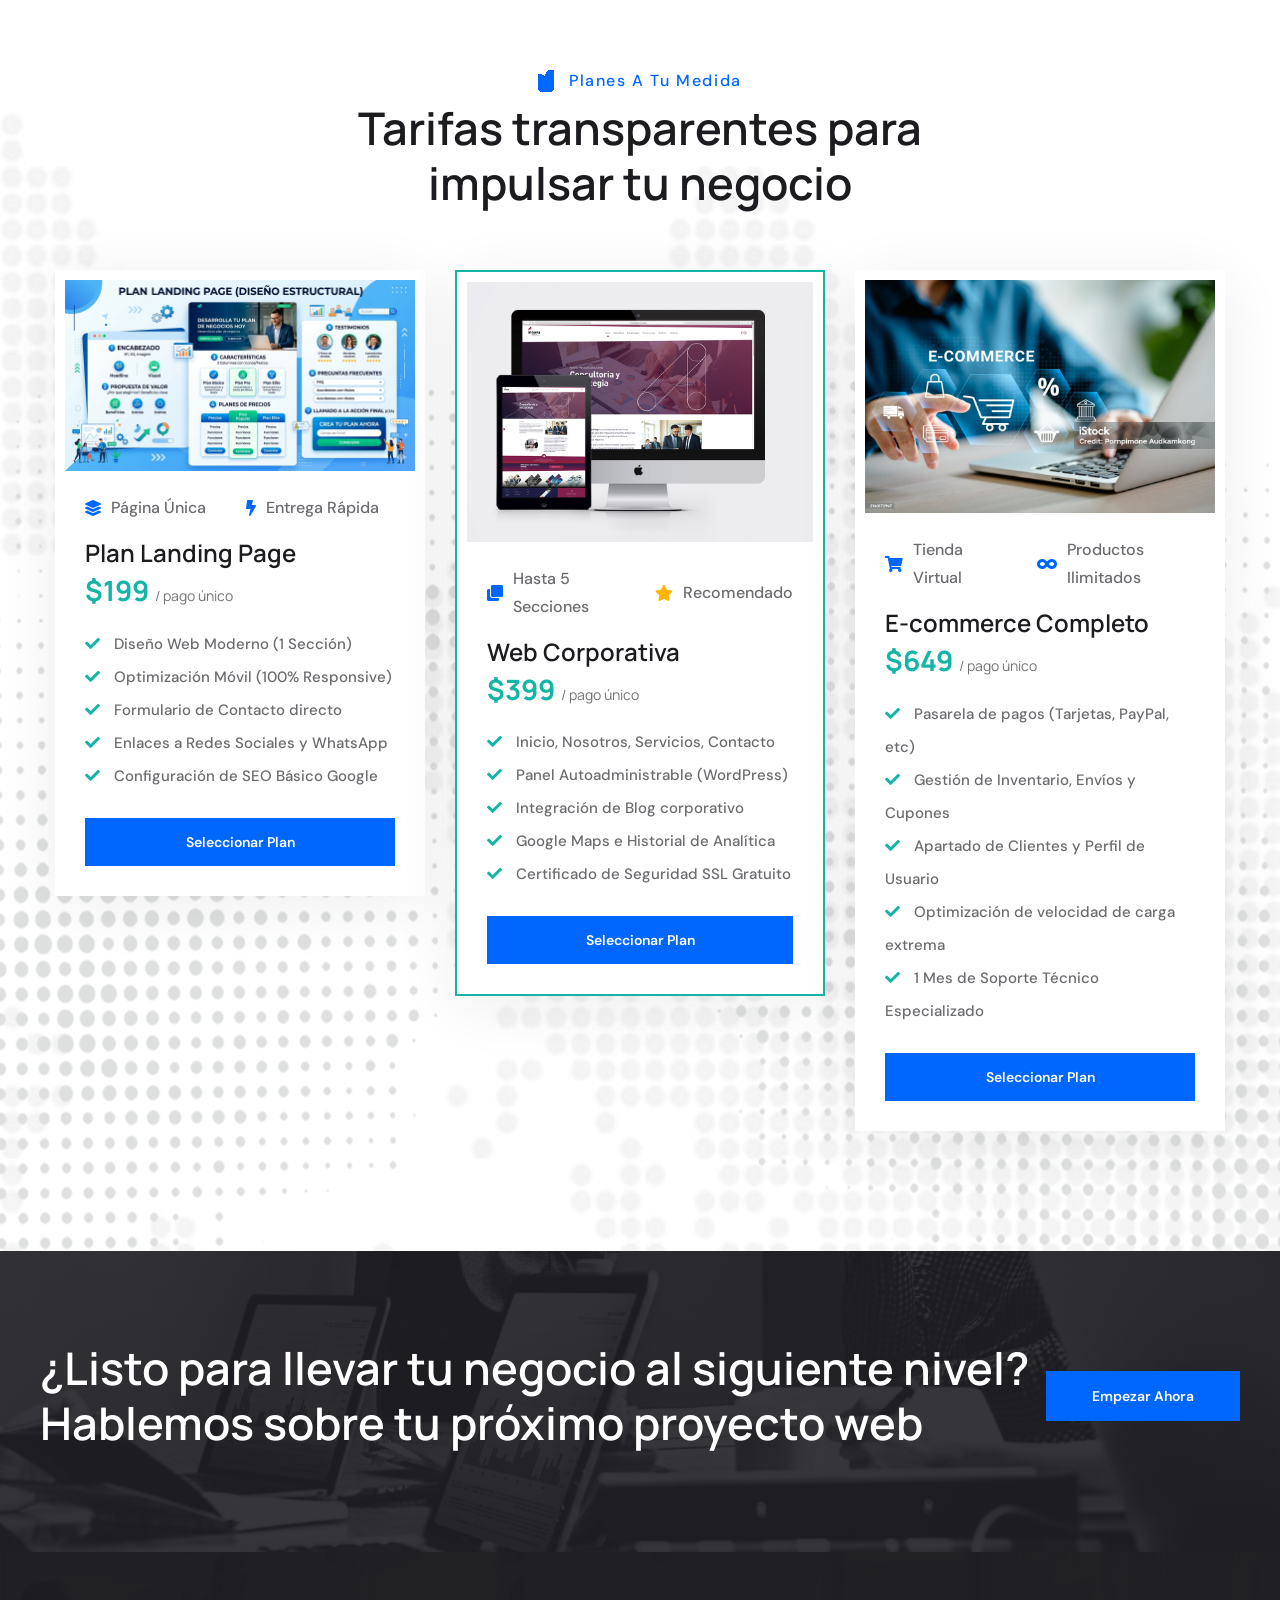
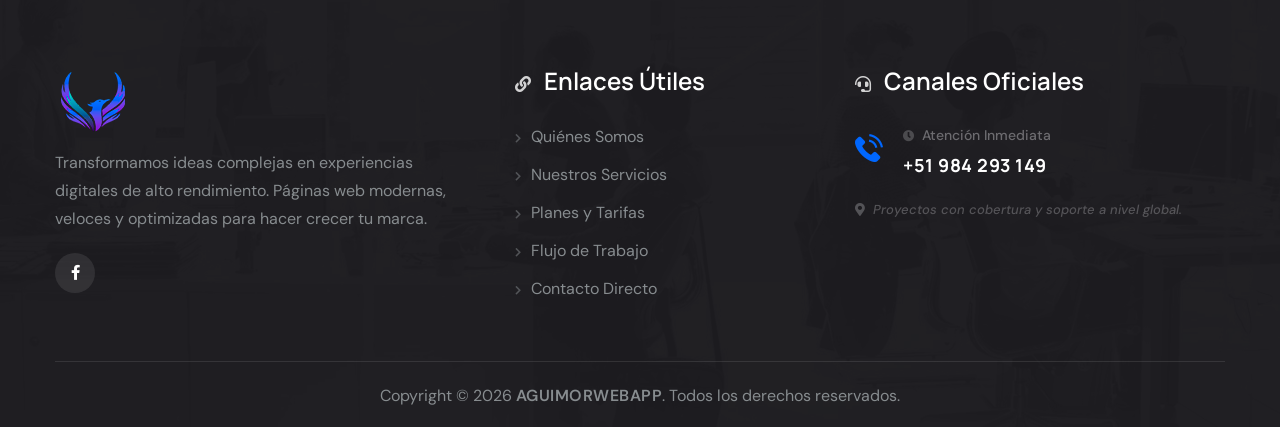
==== commit 0c3980a1: "Add Google site verification meta tag" ====
--- a/index.html
+++ b/index.html
@@ -14,7 +14,7 @@
     <link rel="icon" type="image/png" sizes="16x16" href="assets/images/favicons/favicon-16x16.png" />
     <link rel="manifest" href="assets/images/favicons/site.webmanifest" />
     <meta name="description" content="En AguimorWebApp creamos páginas web y sistemas a medida para tu negocio. Páginas informativas, e-commerce y soporte técnico diario por desarrolladores expertos." />
-
+    <meta name="google-site-verification" content="TjSvApgVw5VvugbQjbNTnKblMayYEQfkdd4qBlSrqSY" />
     <!-- fonts -->
     <link rel="preconnect" href="https://fonts.googleapis.com/">
 
@@ -1306,4 +1306,4 @@
 });
 </script>
 <!-- Mirrored from weblayout.mnsithub.com/php/webplateone/zefxa/index.php by HTTrack Website Copier/3.x [XR&CO'2014], Sun, 17 May 2026 20:14:51 GMT -->
-</html>+</html>
